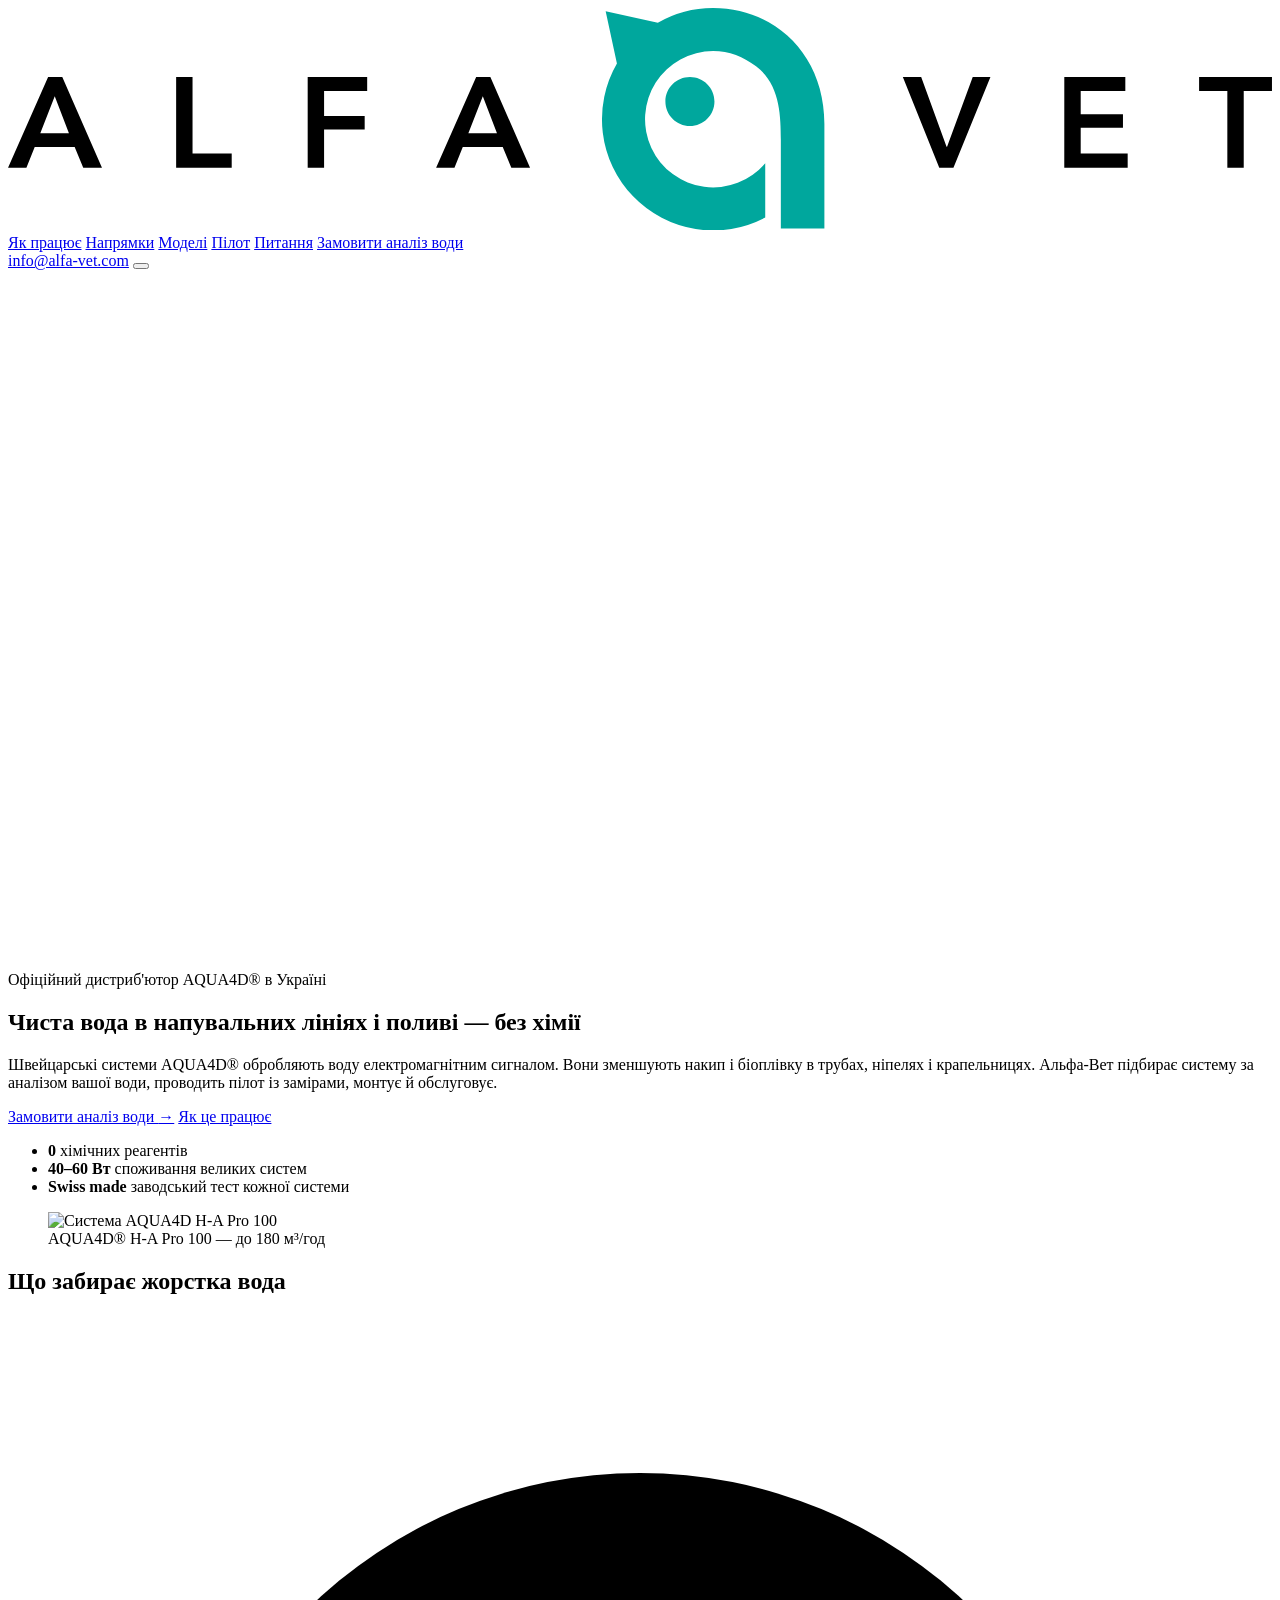
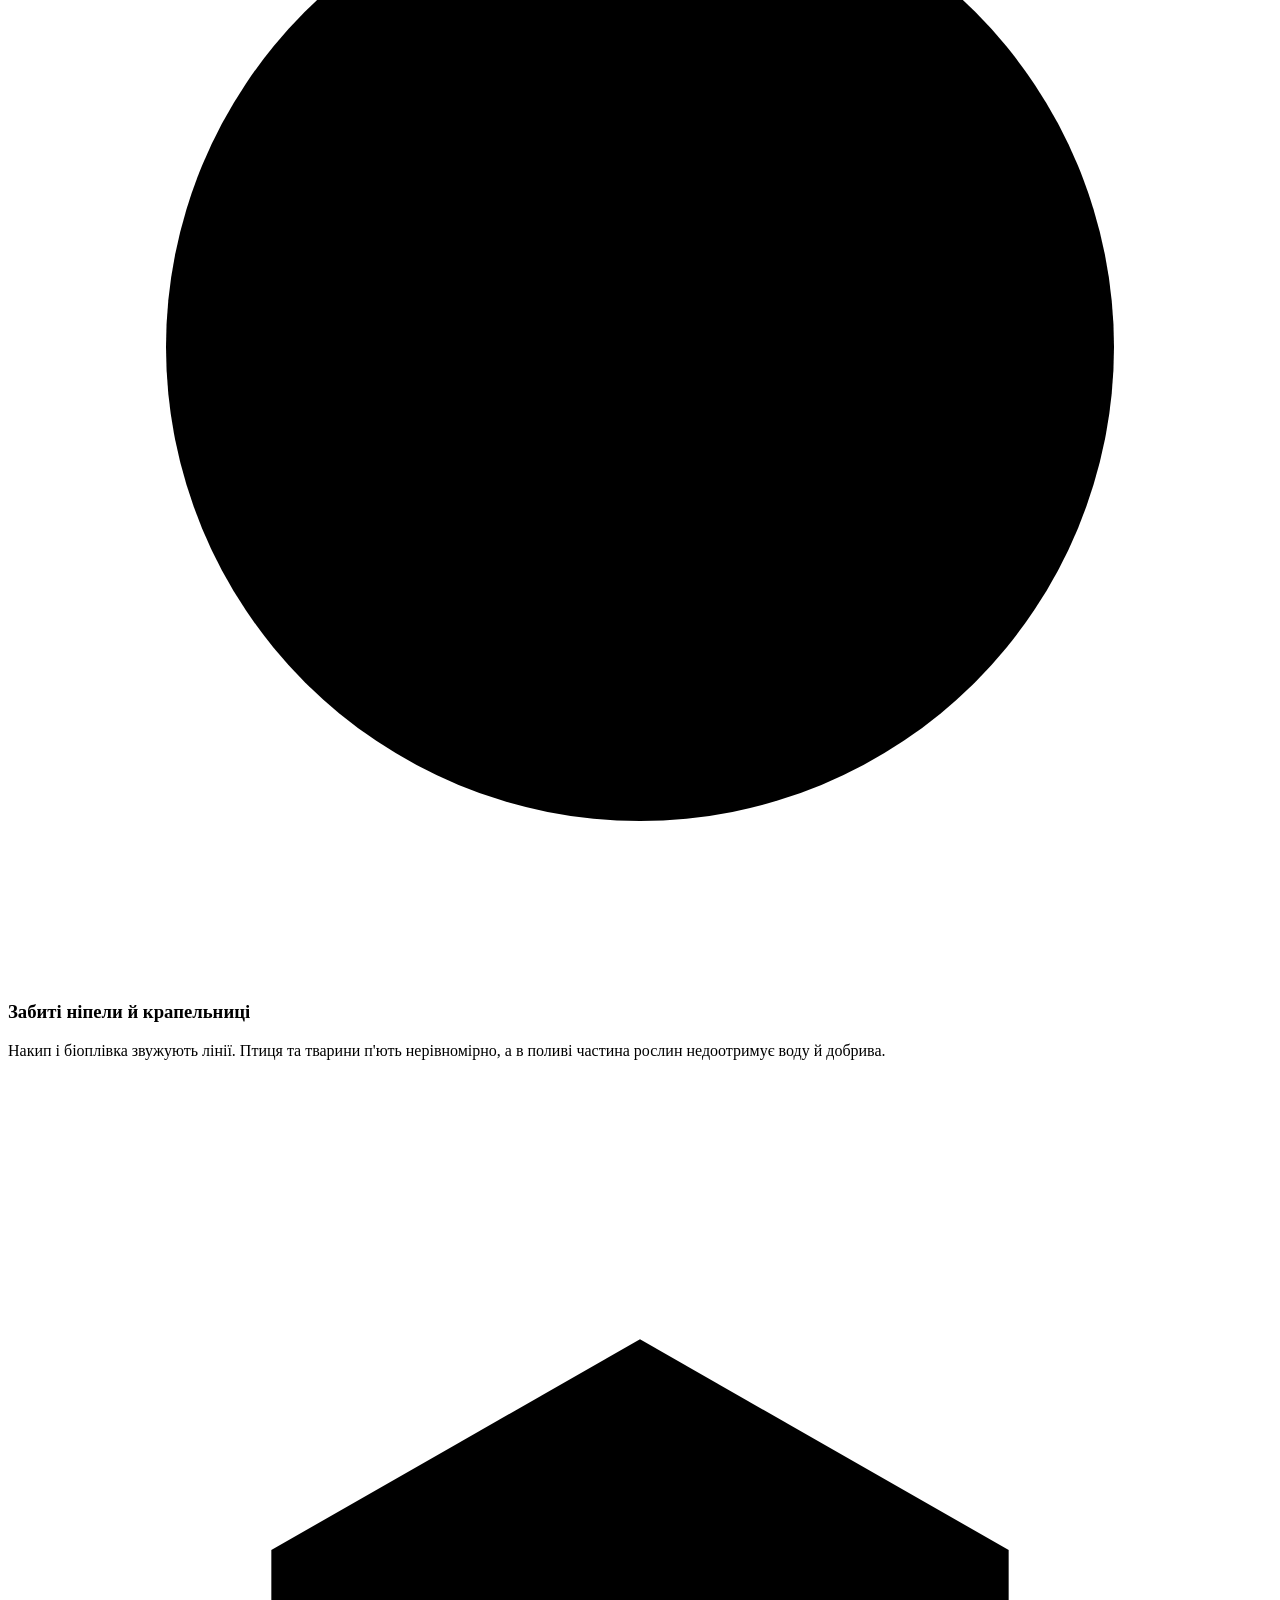
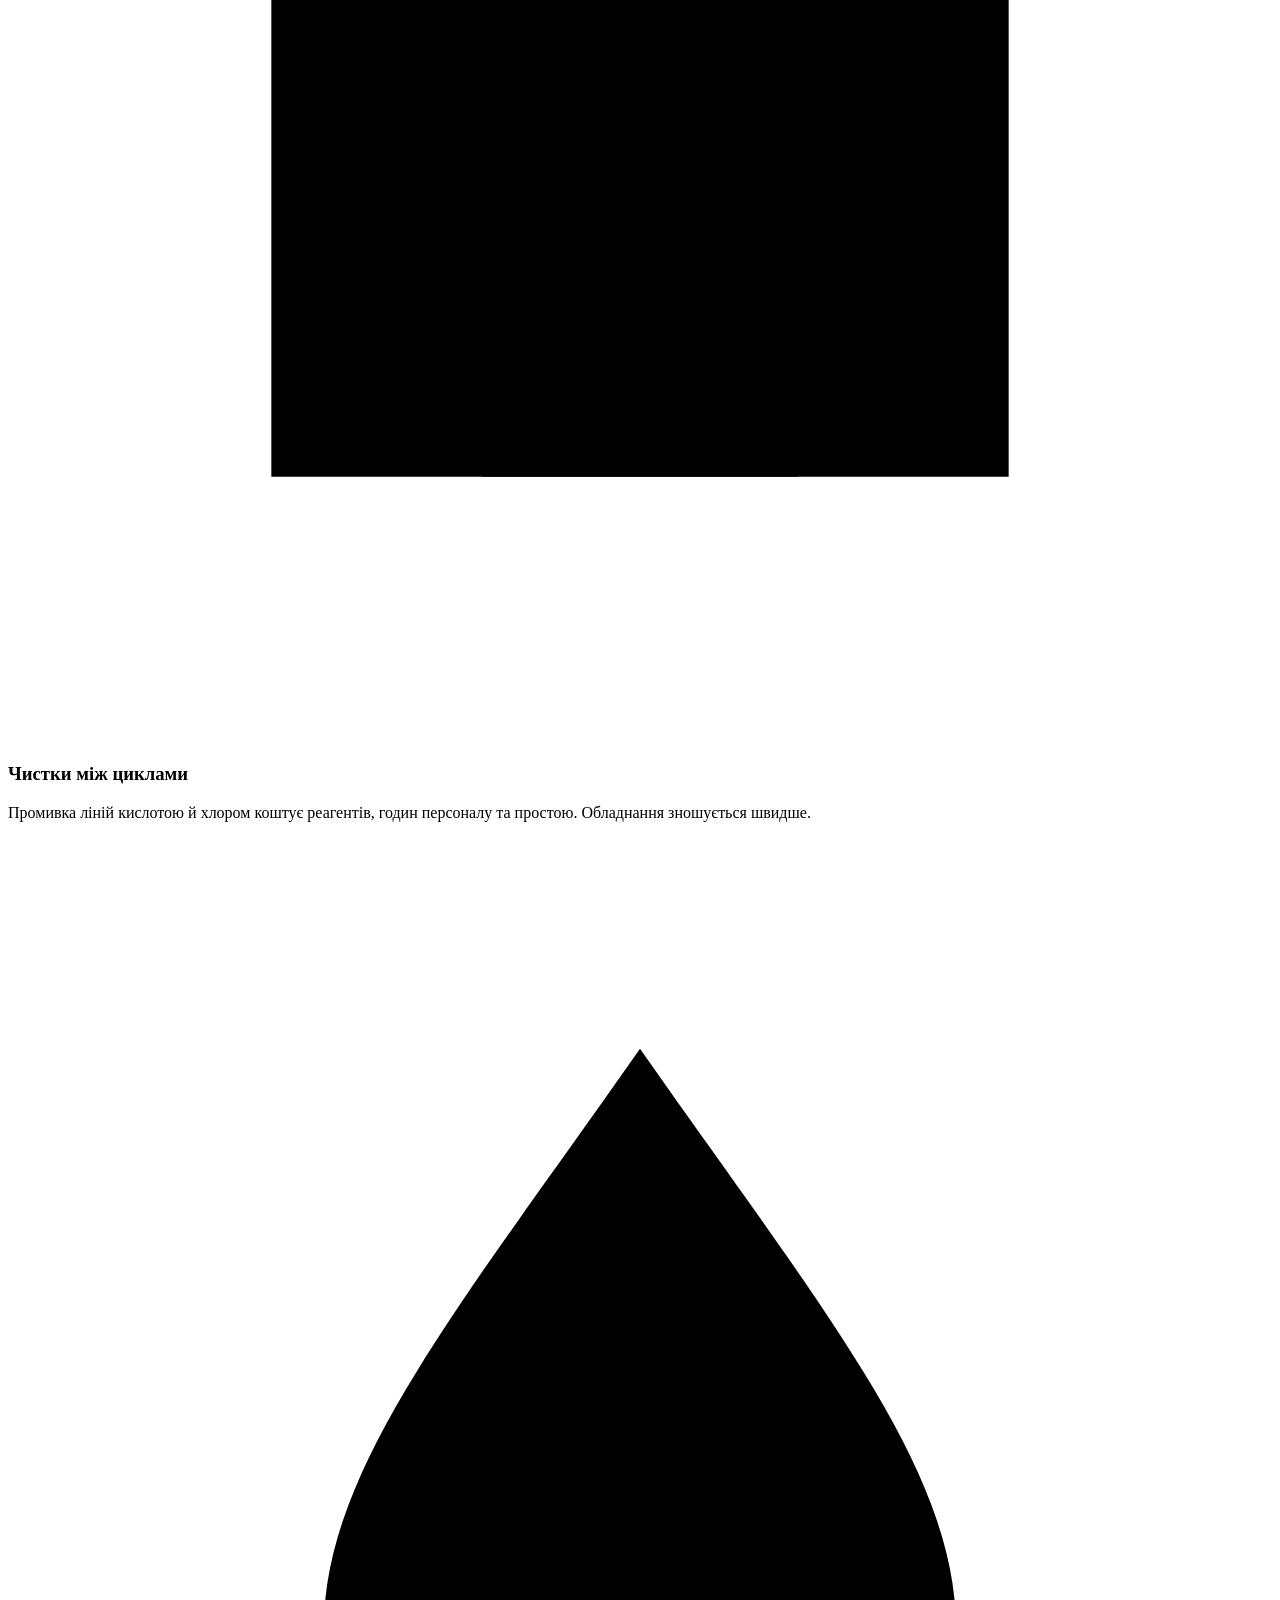
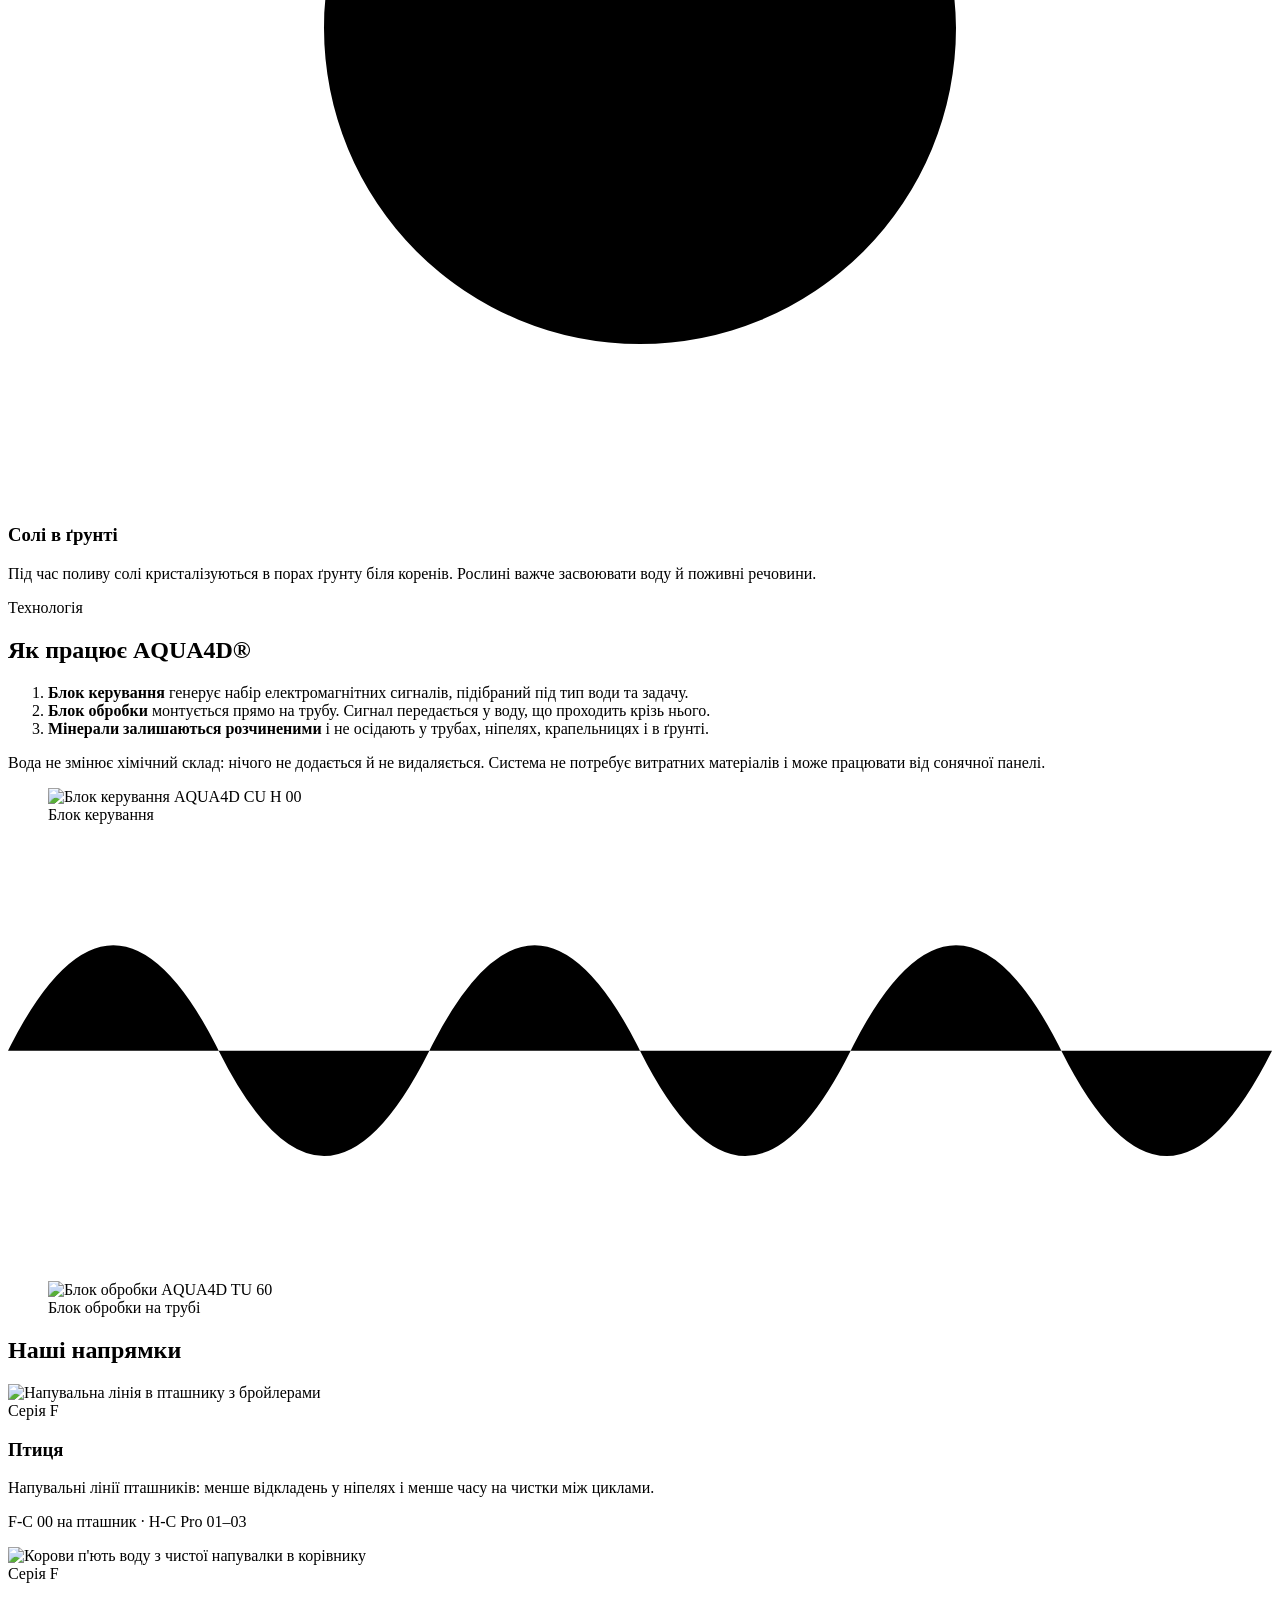
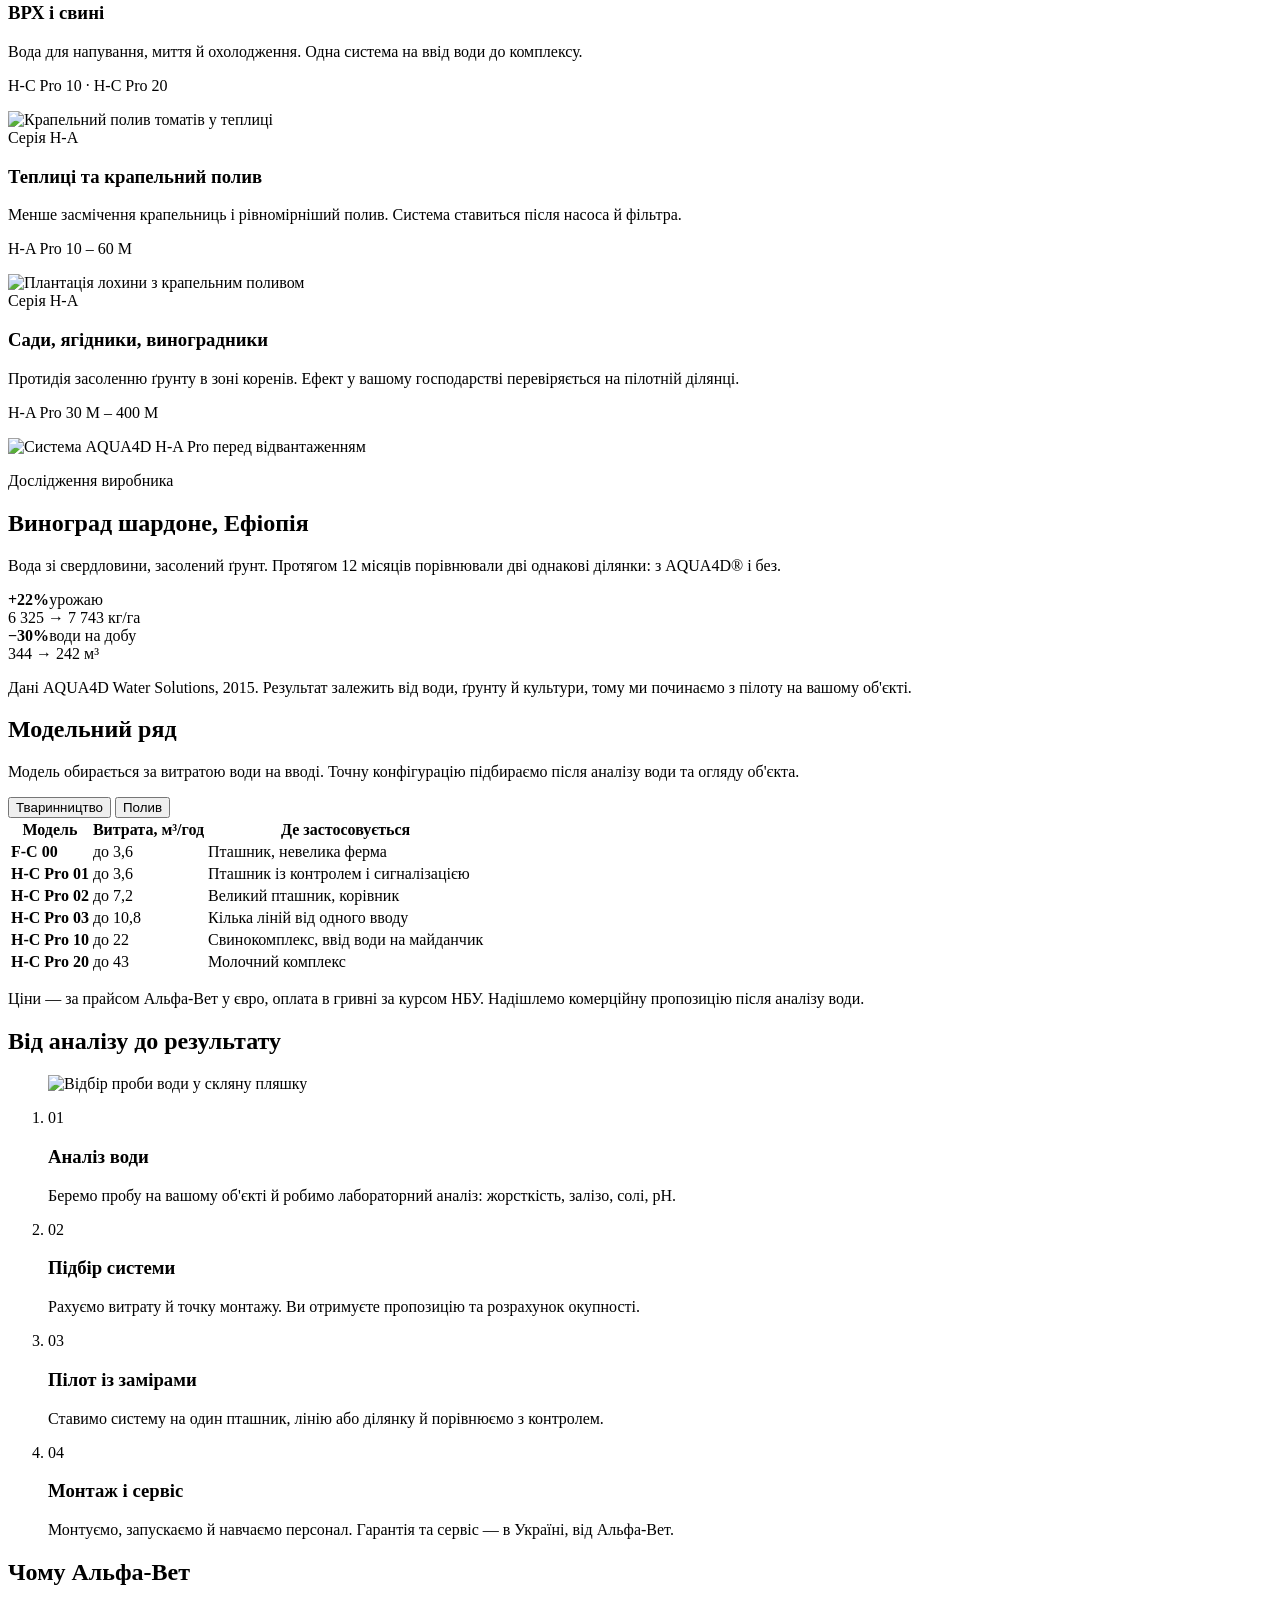
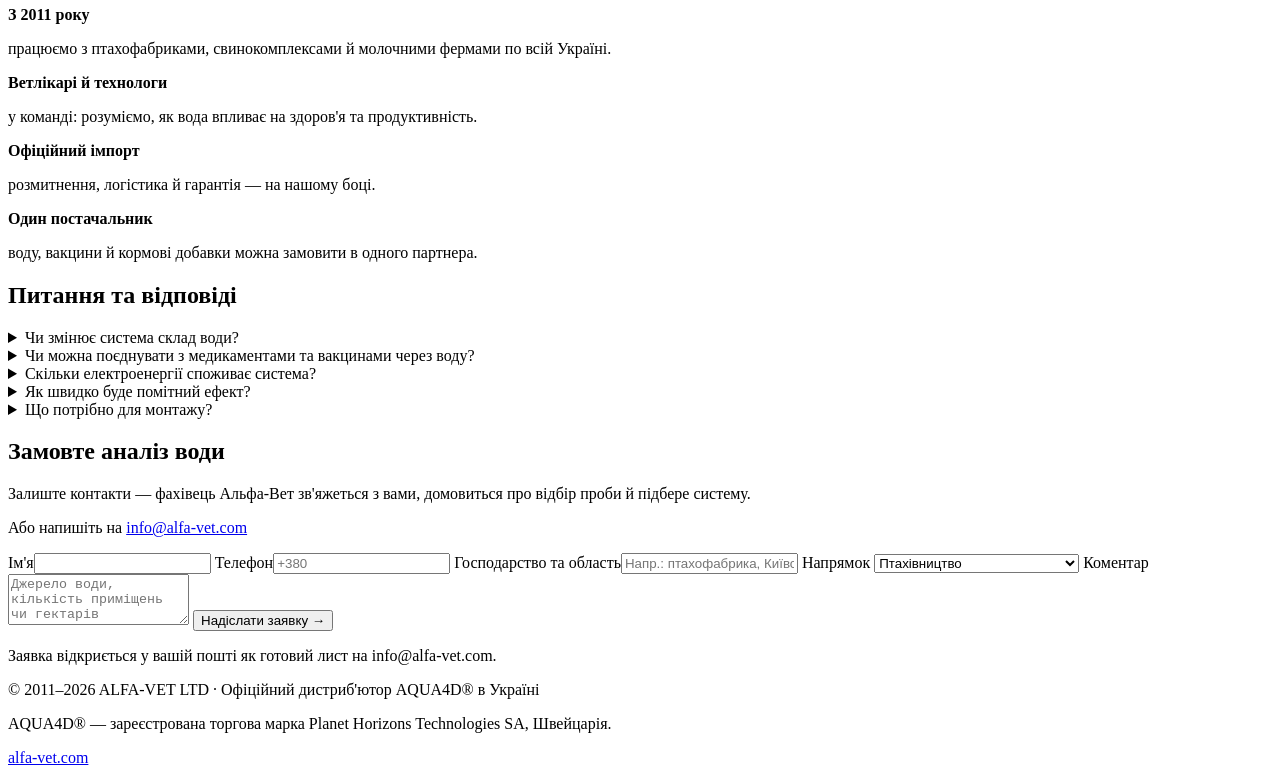
==== public/index.html @ 3252061e "Add generated photography to hero, sectors, process and contact Co-Authored-By: Claude Opus 5.5 <nor" ====
<!doctype html>
<html lang="uk">
<head>
  <meta charset="utf-8">
  <meta name="viewport" content="width=device-width, initial-scale=1">
  <title>AQUA4D® в Україні — Альфа-Вет</title>
  <meta name="description" content="Швейцарські системи обробки води AQUA4D® без хімії для птахівництва, тваринництва, теплиць і крапельного поливу. Офіційний дистриб'ютор в Україні — Альфа-Вет.">
  <meta property="og:title" content="AQUA4D® в Україні — Альфа-Вет">
  <meta property="og:description" content="Обробка води без хімії для ферм, теплиць і садів. Аналіз води, пілот, монтаж і сервіс в Україні.">
  <meta property="og:image" content="/assets/openart/hero.jpg">
  <link rel="icon" href="/assets/img/favicon.svg" type="image/svg+xml">
  <link rel="preconnect" href="https://fonts.googleapis.com">
  <link rel="preconnect" href="https://fonts.gstatic.com" crossorigin>
  <link href="https://fonts.googleapis.com/css2?family=Montserrat:wght@400;500;600;700;800&family=Manrope:wght@300;400;500;600&display=swap" rel="stylesheet">
  <link rel="preload" as="image" href="/assets/openart/hero.jpg">
  <link rel="stylesheet" href="/styles.css">
</head>
<body>
<div class="progress" id="progress" aria-hidden="true"></div>
<div class="cursor-ring" id="cursor-ring" aria-hidden="true"></div>

<header class="header" id="top">
  <div class="wrap header__row">
    <a class="logo" href="#top" aria-label="Альфа-Вет">
      <svg viewBox="0 0 1674.78 294.765" xmlns="http://www.w3.org/2000/svg" role="img" aria-label="Alfa-Vet">
        <path d="M53.1 91.45h18.78l52.6 120.22H99.650l-11.37-27.48H35.35l-11 27.51H0Zm27.59 74.37-18.81-48.9-19.140 48.9Z" class="logo__ink"/>
        <path d="M222.75 91.45h21.72v101.2h51.9v19h-73.62Z" class="logo__ink"/>
        <path d="M397.05 91.45h78.83v18.67h-57.1v32.95h53.79v18h-53.79v50.6h-21.73Z" class="logo__ink"/>
        <path d="M620.32 91.45h18.79l52.59 120.22h-24.82l-11.39-27.48h-52.93l-11 27.51h-24.34Zm27.56 74.37-18.79-48.9-19.14 48.9Z" class="logo__ink"/>
        <path d="M1185.67 91.44h24.31l33.61 92.55h.69l34-92.55h23.45l-49 120.23h-18.79Z" class="logo__ink"/>
        <path d="M1399.62 91.44h80.86v18.68h-59.13v30.57h56v18h-56v34h62.24v19h-84Z" class="logo__ink"/>
        <path d="M1615.65 110.12h-37.42V91.44h96.55v18.68h-37.41v101.55h-21.72Z" class="logo__ink"/>
        <path d="M934.39 0a146.67 146.67 0 0 0-73.35 19.52L791.88 4.24l14.93 69.3a147.410 147.41 0 0 0 196.52 204.12v-72a90.28 90.28 0 1 1-69-148.53c21.19 0 40.24 7.84 56.84 20.15 31.17 23.13 32.84 64 32.84 97.15v117.76h57.7V153.55C1081.770 61.19 1015.78 0 934.39 0Z" fill="#00a79d"/>
        <path fill="#00a79d" d="M936.05 123.85c0 17.95-14.55 32.5-32.5 32.5s-32.5-14.55-32.5-32.5 14.55-32.5 32.5-32.5 32.5 14.55 32.5 32.5z"/>
      </svg>
    </a>
    <nav class="nav" id="nav" aria-label="Основна навігація">
      <a href="#how">Як працює</a>
      <a href="#sectors">Напрямки</a>
      <a href="#models">Моделі</a>
      <a href="#process">Пілот</a>
      <a href="#faq">Питання</a>
      <a href="#contact" class="nav__cta">Замовити аналіз води</a>
    </nav>
    <a class="header__mail" href="mailto:info@alfa-vet.com">info@alfa-vet.com</a>
    <button class="burger" id="burger" aria-label="Меню" aria-expanded="false" aria-controls="nav"><span></span><span></span></button>
  </div>
</header>

<main>

<section class="hero">
  <canvas class="hero__bubbles" id="bubbles" aria-hidden="true"></canvas>
  <div class="hero__waves" aria-hidden="true">
    <svg viewBox="0 0 1440 600" preserveAspectRatio="none">
      <path d="M0 380 C 240 300 480 460 720 380 S 1200 300 1440 380 V600 H0Z" fill="rgba(255,255,255,.06)" class="wave wave--1"/>
      <path d="M0 450 C 260 380 520 520 780 450 S 1220 390 1440 450 V600 H0Z" fill="rgba(255,255,255,.08)" class="wave wave--2"/>
      <path d="M0 520 C 300 470 560 580 840 520 S 1260 480 1440 520 V600 H0Z" fill="rgba(255,255,255,.10)" class="wave wave--3"/>
    </svg>
  </div>
  <div class="wrap hero__grid">
    <div class="hero__text">
      <p class="eyebrow eyebrow--light">Офіційний дистриб'ютор AQUA4D® в Україні</p>
      <h1>Чиста вода в напувальних лініях і поливі — без хімії</h1>
      <p class="lead">Швейцарські системи AQUA4D® обробляють воду електромагнітним сигналом. Вони зменшують накип і біоплівку в трубах, ніпелях і крапельницях. Альфа-Вет підбирає систему за аналізом вашої води, проводить пілот із замірами, монтує й обслуговує.</p>
      <div class="hero__actions">
        <a href="#contact" class="btn btn--white">Замовити аналіз води <span aria-hidden="true">→</span></a>
        <a href="#how" class="btn btn--ghost">Як це працює</a>
      </div>
      <ul class="hero__facts">
        <li><b>0</b> хімічних реагентів</li>
        <li><b>40–60 Вт</b> споживання великих систем</li>
        <li><b>Swiss made</b> заводський тест кожної системи</li>
      </ul>
    </div>
    <figure class="hero__img" id="tilt">
      <img src="/assets/img/ha-pro-100.jpg" alt="Система AQUA4D H-A Pro 100" width="600" height="789">
      <figcaption>AQUA4D® H-A Pro 100 — до 180 м³/год</figcaption>
    </figure>
  </div>
</section>

<section class="problems wrap">
  <h2 class="section-title">Що забирає жорстка вода</h2>
  <div class="cards cards--3">
    <article class="card">
      <div class="card__icon" aria-hidden="true">
        <svg viewBox="0 0 48 48"><circle cx="24" cy="24" r="18"/><path d="M14 24h20M24 14v20" transform="rotate(45 24 24)"/></svg>
      </div>
      <h3>Забиті ніпели й крапельниці</h3>
      <p>Накип і біоплівка звужують лінії. Птиця та тварини п'ють нерівномірно, а в поливі частина рослин недоотримує воду й добрива.</p>
    </article>
    <article class="card">
      <div class="card__icon" aria-hidden="true">
        <svg viewBox="0 0 48 48"><path d="M10 38V18l14-8 14 8v20"/><path d="M18 38V26h12v12"/></svg>
      </div>
      <h3>Чистки між циклами</h3>
      <p>Промивка ліній кислотою й хлором коштує реагентів, годин персоналу та простою. Обладнання зношується швидше.</p>
    </article>
    <article class="card">
      <div class="card__icon" aria-hidden="true">
        <svg viewBox="0 0 48 48"><path d="M24 8c-7 10-12 16-12 22a12 12 0 0 0 24 0c0-6-5-12-12-22Z"/><path d="M18 31a6 6 0 0 0 6 6"/></svg>
      </div>
      <h3>Солі в ґрунті</h3>
      <p>Під час поливу солі кристалізуються в порах ґрунту біля коренів. Рослині важче засвоювати воду й поживні речовини.</p>
    </article>
  </div>
</section>

<section class="how" id="how">
  <div class="wrap how__grid">
    <div>
      <p class="eyebrow">Технологія</p>
      <h2 class="section-title section-title--left">Як працює AQUA4D®</h2>
      <ol class="steps">
        <li><b>Блок керування</b> генерує набір електромагнітних сигналів, підібраний під тип води та задачу.</li>
        <li><b>Блок обробки</b> монтується прямо на трубу. Сигнал передається у воду, що проходить крізь нього.</li>
        <li><b>Мінерали залишаються розчиненими</b> і не осідають у трубах, ніпелях, крапельницях і в ґрунті.</li>
      </ol>
      <p class="muted">Вода не змінює хімічний склад: нічого не додається й не видаляється. Система не потребує витратних матеріалів і може працювати від сонячної панелі.</p>
    </div>
    <div class="how__visual">
      <figure class="part">
        <img src="/assets/img/cu-h-00.jpg" alt="Блок керування AQUA4D CU H 00" loading="lazy">
        <figcaption>Блок керування</figcaption>
      </figure>
      <svg class="how__signal" viewBox="0 0 120 40" aria-hidden="true"><path d="M0 20 Q 10 0 20 20 T 40 20 T 60 20 T 80 20 T 100 20 T 120 20"/></svg>
      <figure class="part part--wide">
        <img src="/assets/img/tu-h-a-60.jpg" alt="Блок обробки AQUA4D TU 60" loading="lazy">
        <figcaption>Блок обробки на трубі</figcaption>
      </figure>
    </div>
  </div>
</section>

<section class="sectors wrap" id="sectors">
  <h2 class="section-title">Наші напрямки</h2>
  <div class="cards cards--4">
    <article class="sector">
      <div class="sector__media"><img src="/assets/openart/sector-poultry.jpg" alt="Напувальна лінія в пташнику з бройлерами" loading="lazy" width="1100" height="614"></div>
      <span class="sector__tag">Серія F</span>
      <h3>Птиця</h3>
      <p>Напувальні лінії пташників: менше відкладень у ніпелях і менше часу на чистки між циклами.</p>
      <p class="sector__model">F-C 00 на пташник · H-C Pro 01–03</p>
    </article>
    <article class="sector">
      <div class="sector__media"><img src="/assets/openart/sector-livestock.jpg" alt="Корови п'ють воду з чистої напувалки в корівнику" loading="lazy" width="1100" height="614"></div>
      <span class="sector__tag">Серія F</span>
      <h3>ВРХ і свині</h3>
      <p>Вода для напування, миття й охолодження. Одна система на ввід води до комплексу.</p>
      <p class="sector__model">H-C Pro 10 · H-C Pro 20</p>
    </article>
    <article class="sector">
      <div class="sector__media"><img src="/assets/openart/sector-greenhouse.jpg" alt="Крапельний полив томатів у теплиці" loading="lazy" width="1100" height="614"></div>
      <span class="sector__tag">Серія H-A</span>
      <h3>Теплиці та крапельний полив</h3>
      <p>Менше засмічення крапельниць і рівномірніший полив. Система ставиться після насоса й фільтра.</p>
      <p class="sector__model">H-A Pro 10 – 60 M</p>
    </article>
    <article class="sector">
      <div class="sector__media"><img src="/assets/openart/sector-orchard.jpg" alt="Плантація лохини з крапельним поливом" loading="lazy" width="1100" height="614"></div>
      <span class="sector__tag">Серія H-A</span>
      <h3>Сади, ягідники, виноградники</h3>
      <p>Протидія засоленню ґрунту в зоні коренів. Ефект у вашому господарстві перевіряється на пілотній ділянці.</p>
      <p class="sector__model">H-A Pro 30 M – 400 M</p>
    </article>
  </div>
</section>

<section class="case">
  <div class="wrap case__grid">
    <div class="case__img">
      <img src="/assets/img/ha-pro-100-studio.jpg" alt="Система AQUA4D H-A Pro перед відвантаженням" loading="lazy">
    </div>
    <div class="case__text">
      <p class="eyebrow eyebrow--light">Дослідження виробника</p>
      <h2>Виноград шардоне, Ефіопія</h2>
      <p>Вода зі свердловини, засолений ґрунт. Протягом 12 місяців порівнювали дві однакові ділянки: з AQUA4D® і без.</p>
      <div class="case__stats">
        <div><b data-count="22" data-prefix="+">+22%</b><span>урожаю<br>6 325 → 7 743 кг/га</span></div>
        <div><b data-count="30" data-prefix="−">−30%</b><span>води на добу<br>344 → 242 м³</span></div>
      </div>
      <p class="case__note">Дані AQUA4D Water Solutions, 2015. Результат залежить від води, ґрунту й культури, тому ми починаємо з пілоту на вашому об'єкті.</p>
    </div>
  </div>
</section>

<section class="models wrap" id="models">
  <h2 class="section-title">Модельний ряд</h2>
  <p class="section-sub">Модель обирається за витратою води на вводі. Точну конфігурацію підбираємо після аналізу води та огляду об'єкта.</p>
  <div class="tabs" role="tablist">
    <button role="tab" aria-selected="true" data-tab="farm">Тваринництво</button>
    <button role="tab" aria-selected="false" data-tab="irr">Полив</button>
  </div>
  <div class="table-wrap" data-panel="farm">
    <table>
      <thead><tr><th>Модель</th><th>Витрата, м³/год</th><th>Де застосовується</th></tr></thead>
      <tbody>
        <tr><td><b>F-C 00</b></td><td>до 3,6</td><td>Пташник, невелика ферма</td></tr>
        <tr><td><b>H-C Pro 01</b></td><td>до 3,6</td><td>Пташник із контролем і сигналізацією</td></tr>
        <tr><td><b>H-C Pro 02</b></td><td>до 7,2</td><td>Великий пташник, корівник</td></tr>
        <tr><td><b>H-C Pro 03</b></td><td>до 10,8</td><td>Кілька ліній від одного вводу</td></tr>
        <tr><td><b>H-C Pro 10</b></td><td>до 22</td><td>Свинокомплекс, ввід води на майданчик</td></tr>
        <tr><td><b>H-C Pro 20</b></td><td>до 43</td><td>Молочний комплекс</td></tr>
      </tbody>
    </table>
  </div>
  <div class="table-wrap" data-panel="irr" hidden>
    <table>
      <thead><tr><th>Модель</th><th>Витрата, м³/год</th><th>Підключення</th></tr></thead>
      <tbody>
        <tr><td><b>H-A 00 · Pro 01–03</b></td><td>3,6 – 10,8</td><td>1" BSP</td></tr>
        <tr><td><b>H-A Pro 10 · Pro 20</b></td><td>22 – 43</td><td>2" BSP</td></tr>
        <tr><td><b>H-A Pro 30 M · 40 M</b></td><td>65 – 86</td><td>DN125</td></tr>
        <tr><td><b>H-A Pro 50 M · 60 M</b></td><td>108 – 130</td><td>DN150</td></tr>
        <tr><td><b>H-A Pro 100 M · 200 M</b></td><td>180 – 360</td><td>DN200 – DN250</td></tr>
        <tr><td><b>H-A Pro 300 M · 400 M</b></td><td>540 – 720</td><td>DN300</td></tr>
      </tbody>
    </table>
  </div>
  <p class="models__note">Ціни — за прайсом Альфа-Вет у євро, оплата в гривні за курсом НБУ. Надішлемо комерційну пропозицію після аналізу води.</p>
</section>

<section class="process" id="process">
  <div class="wrap">
    <h2 class="section-title">Від аналізу до результату</h2>
    <figure class="process__img"><img src="/assets/openart/process-water.jpg" alt="Відбір проби води у скляну пляшку" loading="lazy" width="1500" height="837"></figure>
    <ol class="timeline">
      <li><span>01</span><h3>Аналіз води</h3><p>Беремо пробу на вашому об'єкті й робимо лабораторний аналіз: жорсткість, залізо, солі, pH.</p></li>
      <li><span>02</span><h3>Підбір системи</h3><p>Рахуємо витрату й точку монтажу. Ви отримуєте пропозицію та розрахунок окупності.</p></li>
      <li><span>03</span><h3>Пілот із замірами</h3><p>Ставимо систему на один пташник, лінію або ділянку й порівнюємо з контролем.</p></li>
      <li><span>04</span><h3>Монтаж і сервіс</h3><p>Монтуємо, запускаємо й навчаємо персонал. Гарантія та сервіс — в Україні, від Альфа-Вет.</p></li>
    </ol>
  </div>
</section>

<section class="why wrap">
  <h2 class="section-title">Чому Альфа-Вет</h2>
  <div class="cards cards--4 why__grid">
    <div><b>З 2011 року</b><p>працюємо з птахофабриками, свинокомплексами й молочними фермами по всій Україні.</p></div>
    <div><b>Ветлікарі й технологи</b><p>у команді: розуміємо, як вода впливає на здоров'я та продуктивність.</p></div>
    <div><b>Офіційний імпорт</b><p>розмитнення, логістика й гарантія — на нашому боці.</p></div>
    <div><b>Один постачальник</b><p>воду, вакцини й кормові добавки можна замовити в одного партнера.</p></div>
  </div>
</section>

<section class="faq wrap" id="faq">
  <h2 class="section-title">Питання та відповіді</h2>
  <details>
    <summary>Чи змінює система склад води?</summary>
    <p>Ні. AQUA4D® нічого не додає у воду й нічого з неї не видаляє. Змінюється поведінка мінералів: вони менше осідають на поверхнях.</p>
  </details>
  <details>
    <summary>Чи можна поєднувати з медикаментами та вакцинами через воду?</summary>
    <p>Система не використовує реагентів і ставиться на ввід води. Точку монтажу відносно медикатора узгоджуємо на етапі підбору.</p>
  </details>
  <details>
    <summary>Скільки електроенергії споживає система?</summary>
    <p>Мало: великі системи серії H-A Max споживають 40–60 Вт. Можливе підключення до сонячної панелі там, де немає мережі.</p>
  </details>
  <details>
    <summary>Як швидко буде помітний ефект?</summary>
    <p>Це залежить від стану ліній і якості води. Тому ми спершу ставимо пілот і фіксуємо показники до й після на вашому об'єкті.</p>
  </details>
  <details>
    <summary>Що потрібно для монтажу?</summary>
    <p>Ділянка труби на вводі та розетка 100–240 В. Системи поставляються зібраними й протестованими на заводі у Швейцарії.</p>
  </details>
</section>

<section class="contact" id="contact">
  <div class="wrap contact__grid">
    <div>
      <h2>Замовте аналіз води</h2>
      <p>Залиште контакти — фахівець Альфа-Вет зв'яжеться з вами, домовиться про відбір проби й підбере систему.</p>
      <p class="contact__mail">Або напишіть на <a href="mailto:info@alfa-vet.com">info@alfa-vet.com</a></p>
    </div>
    <form class="form" id="lead-form" novalidate>
      <label>Ім'я<input name="name" required autocomplete="name"></label>
      <label>Телефон<input name="phone" type="tel" required autocomplete="tel" placeholder="+380"></label>
      <label>Господарство та область<input name="farm" placeholder="Напр.: птахофабрика, Київська обл."></label>
      <label>Напрямок
        <select name="sector">
          <option>Птахівництво</option>
          <option>ВРХ / молоко</option>
          <option>Свинарство</option>
          <option>Теплиці / крапельний полив</option>
          <option>Сади, ягідники, виноградники</option>
          <option>Інше</option>
        </select>
      </label>
      <label class="form__full">Коментар<textarea name="msg" rows="3" placeholder="Джерело води, кількість приміщень чи гектарів"></textarea></label>
      <button class="btn btn--teal form__full" type="submit">Надіслати заявку <span aria-hidden="true">→</span></button>
      <p class="form__hint form__full" id="form-hint">Заявка відкриється у вашій пошті як готовий лист на info@alfa-vet.com.</p>
    </form>
  </div>
</section>

</main>

<footer class="footer">
  <div class="wrap footer__row">
    <p>© 2011–2026 ALFA-VET LTD · Офіційний дистриб'ютор AQUA4D® в Україні</p>
    <p class="footer__small">AQUA4D® — зареєстрована торгова марка Planet Horizons Technologies SA, Швейцарія.</p>
    <a href="https://www.alfa-vet.com" rel="noopener">alfa-vet.com</a>
  </div>
</footer>

<script src="/main.js" defer></script>
</body>
</html>
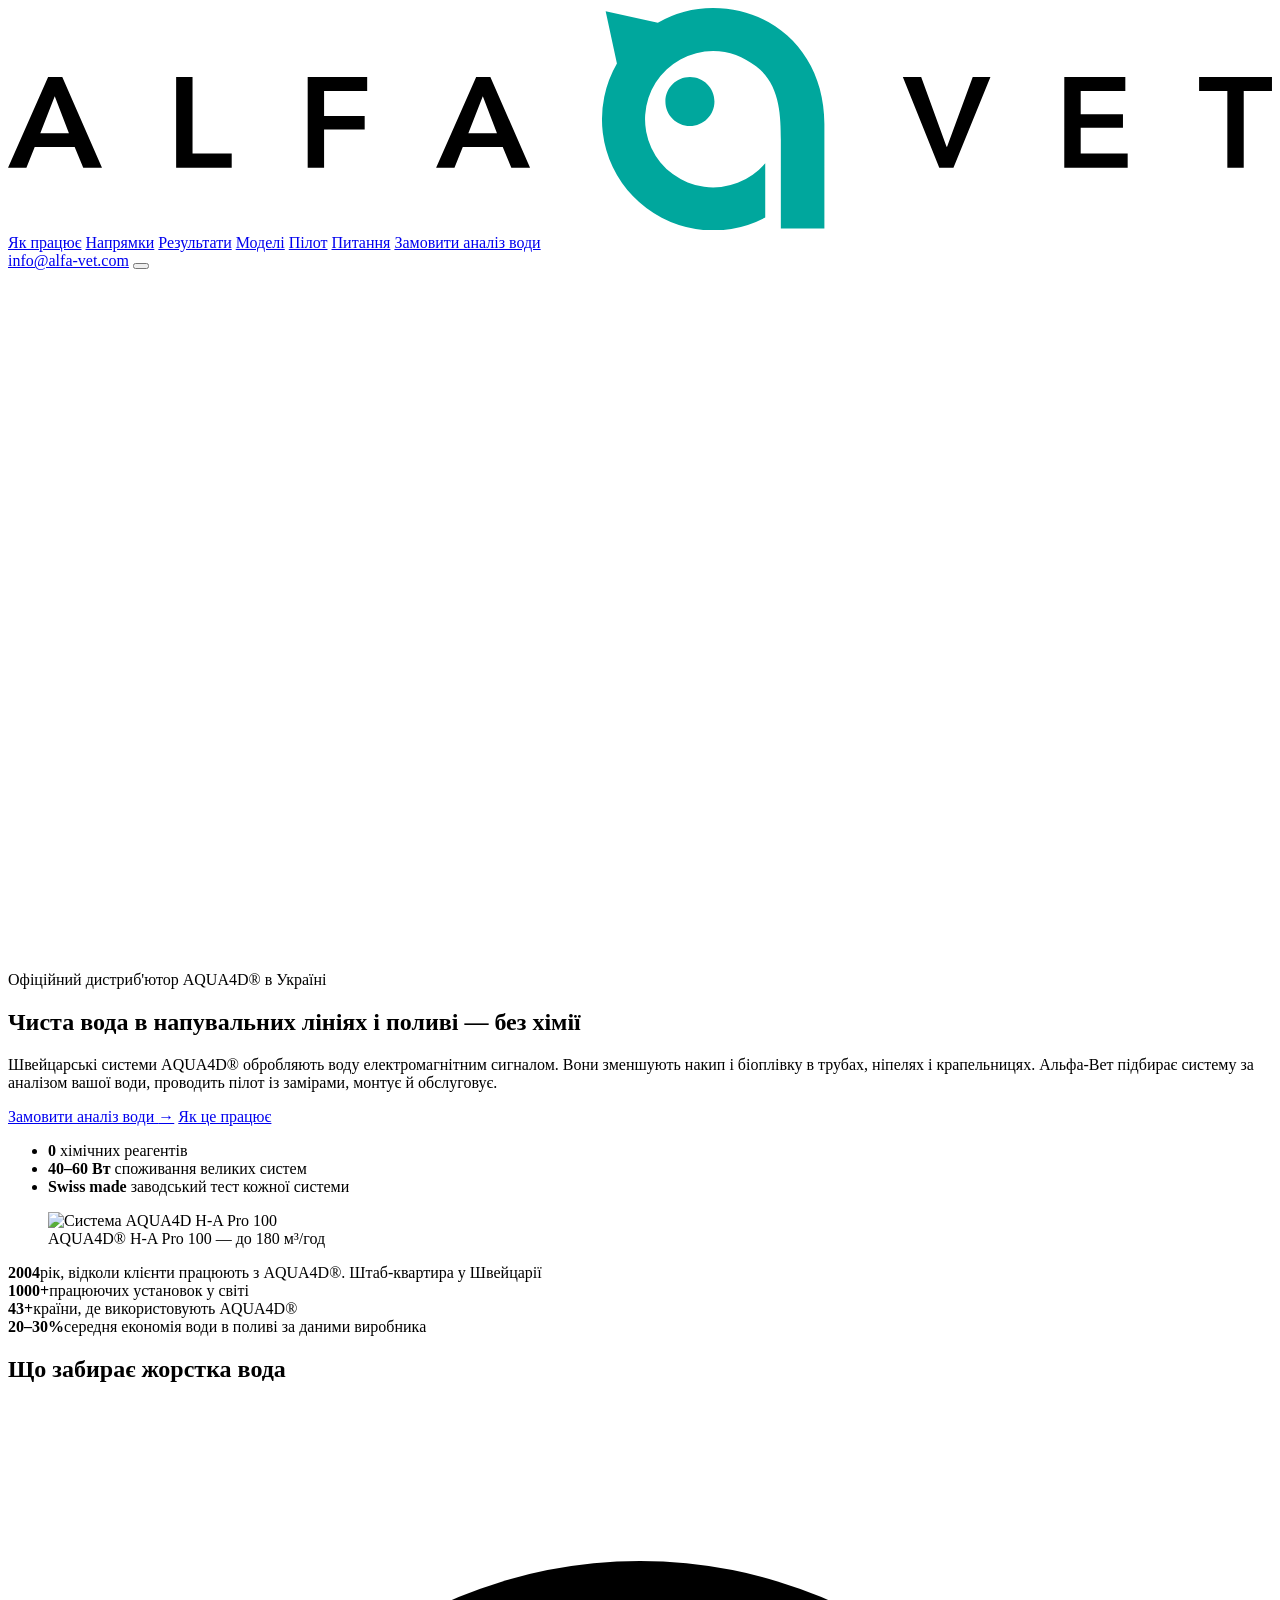
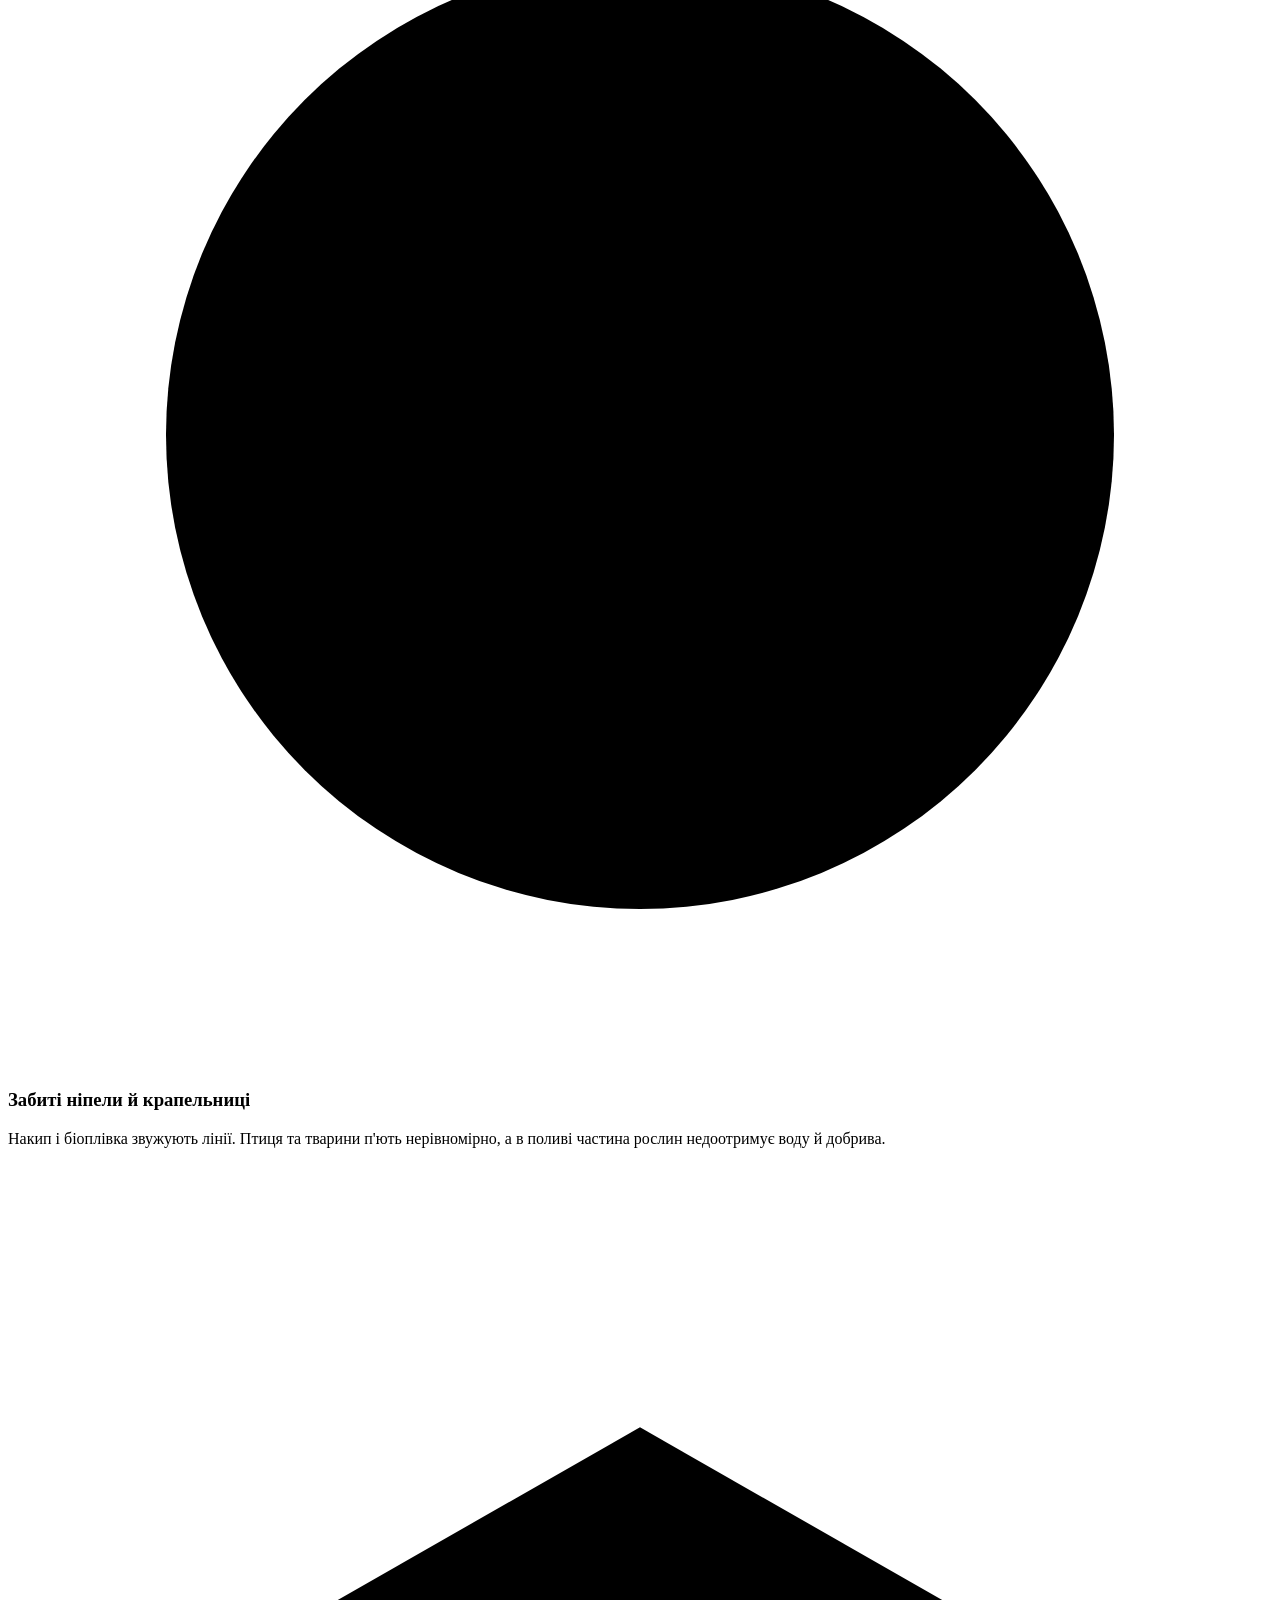
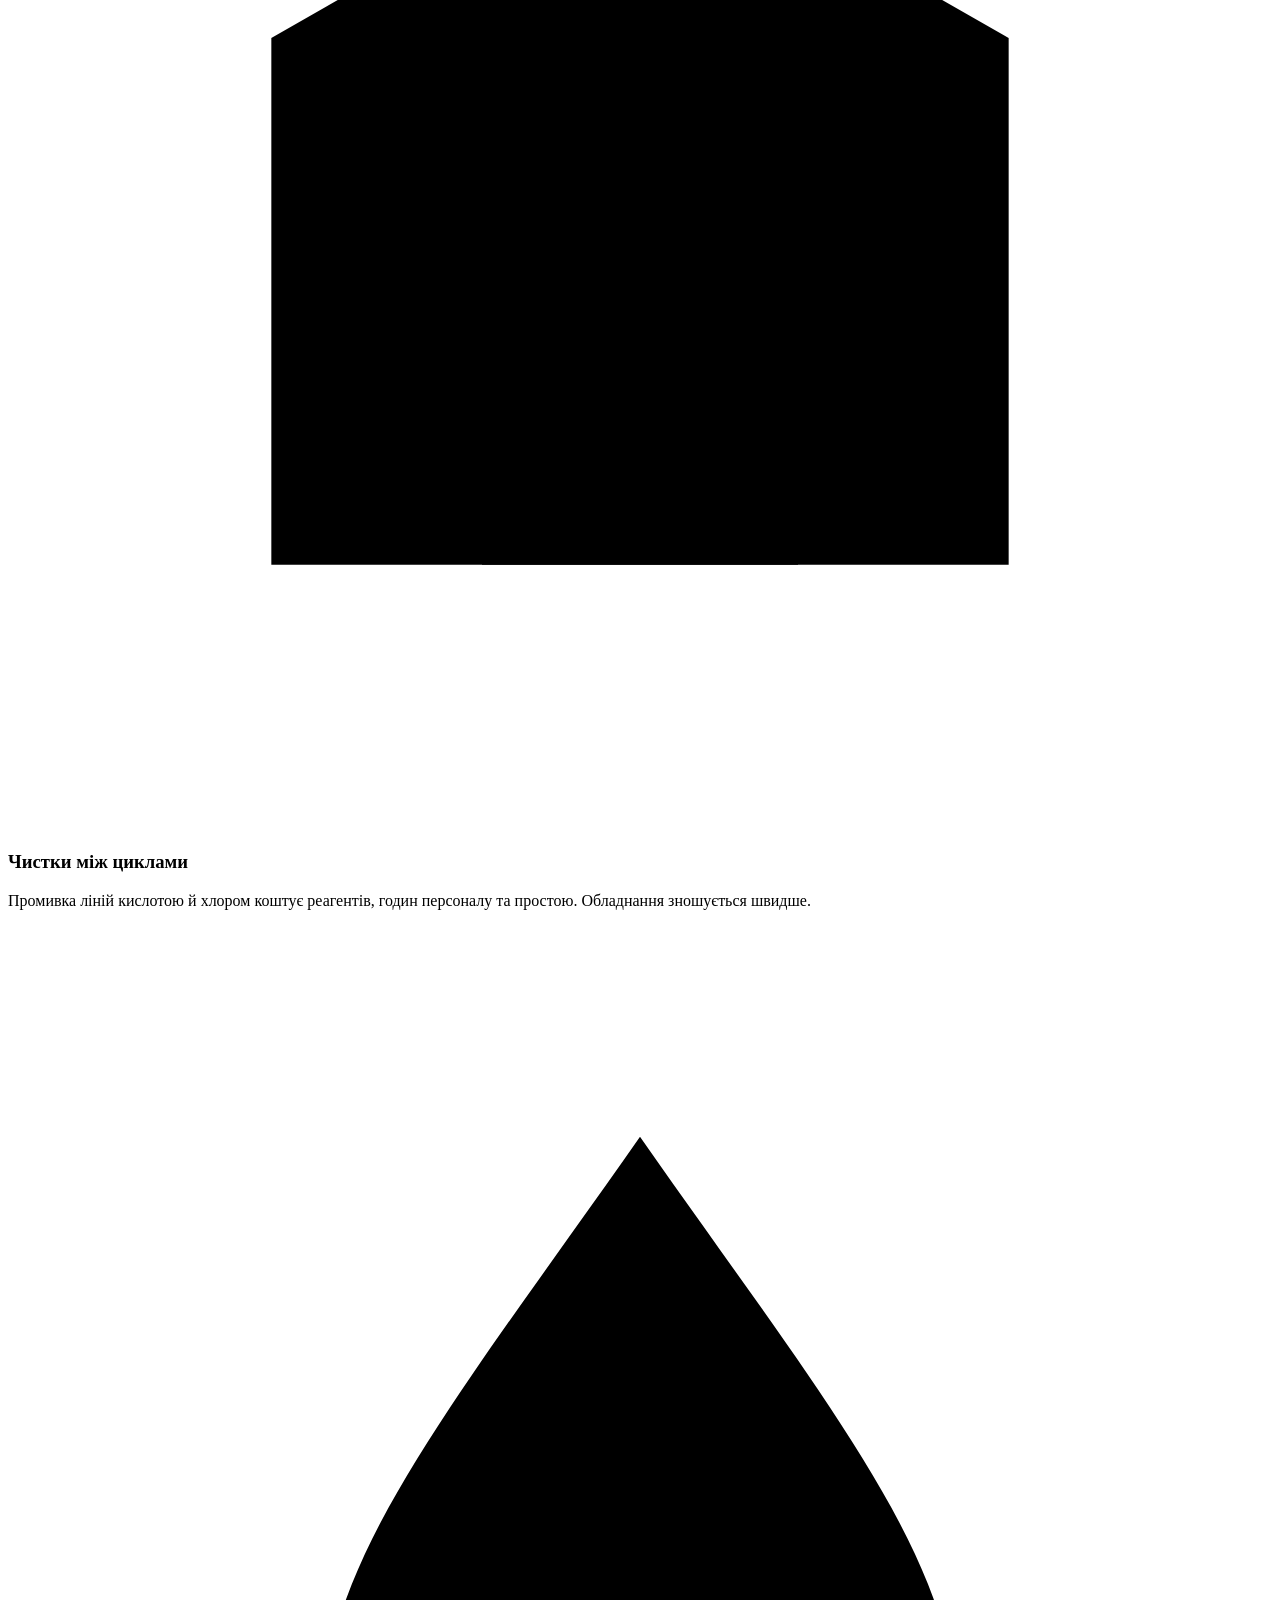
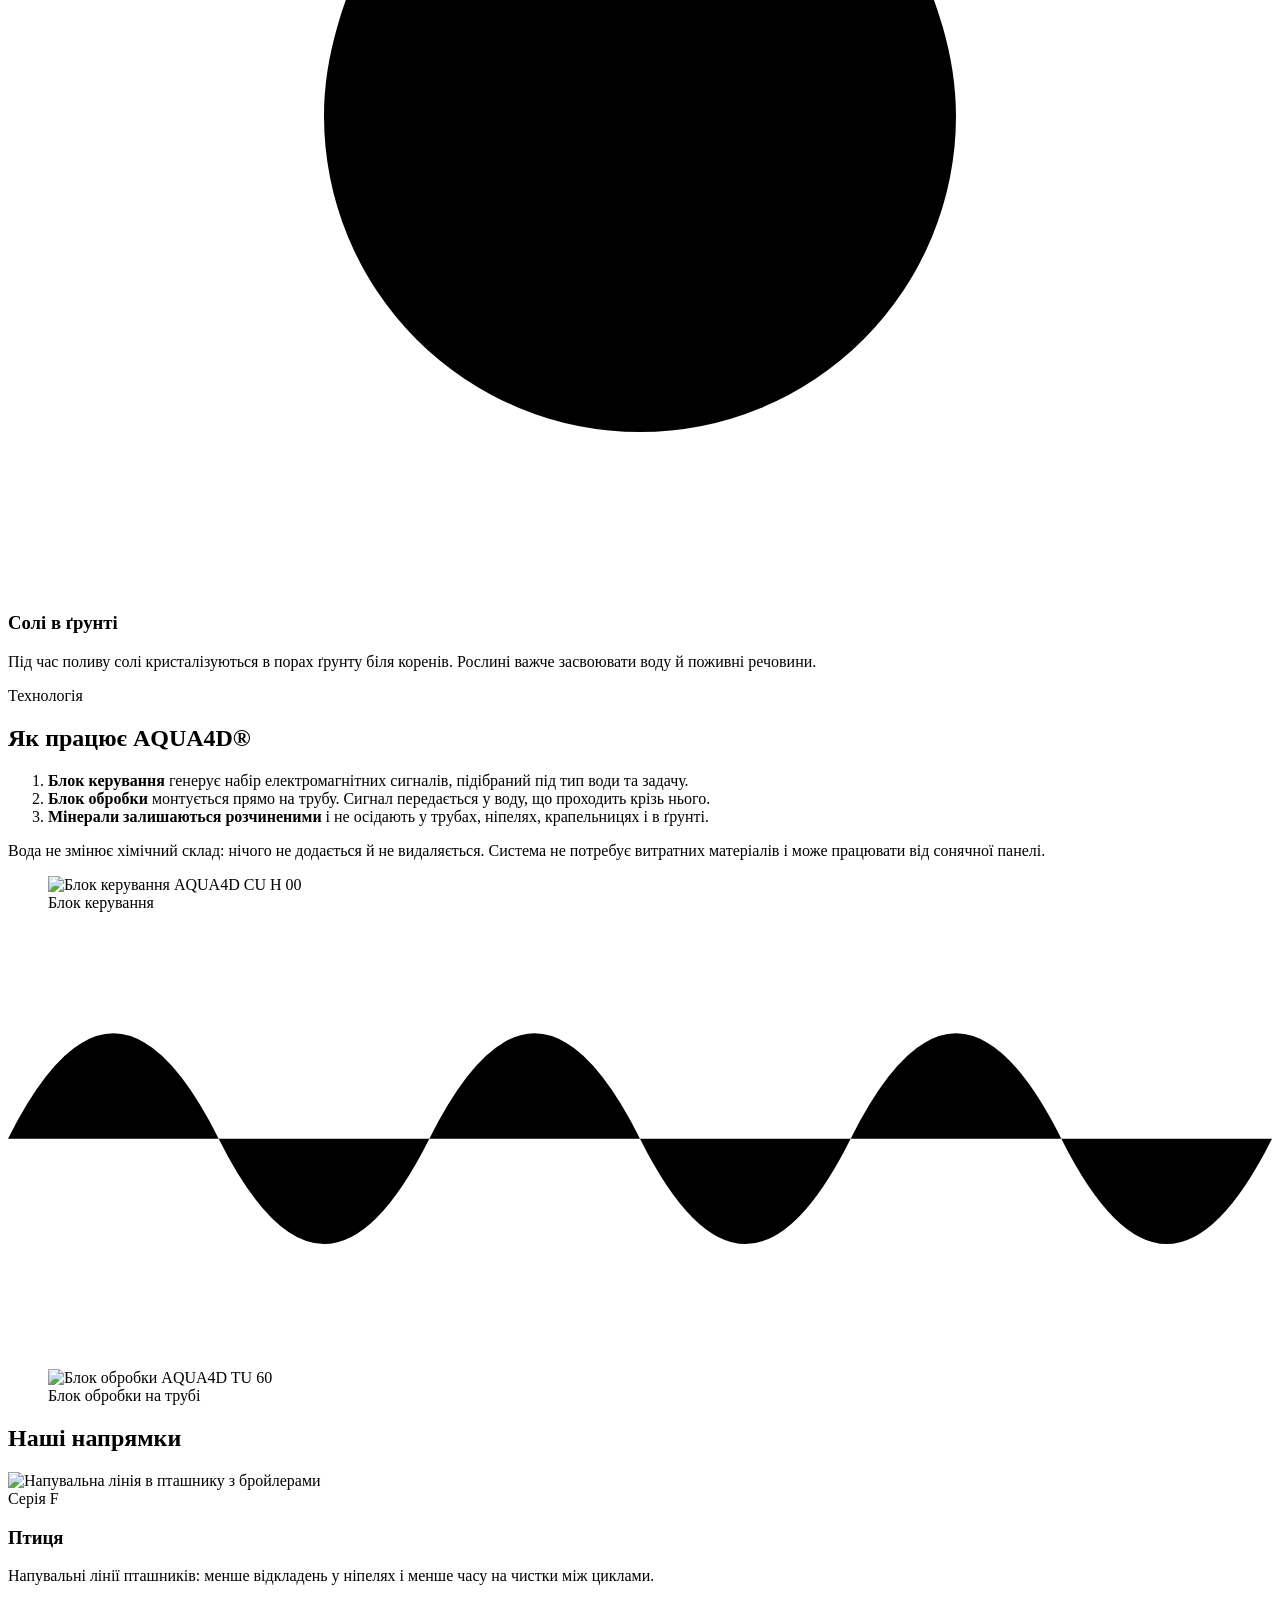
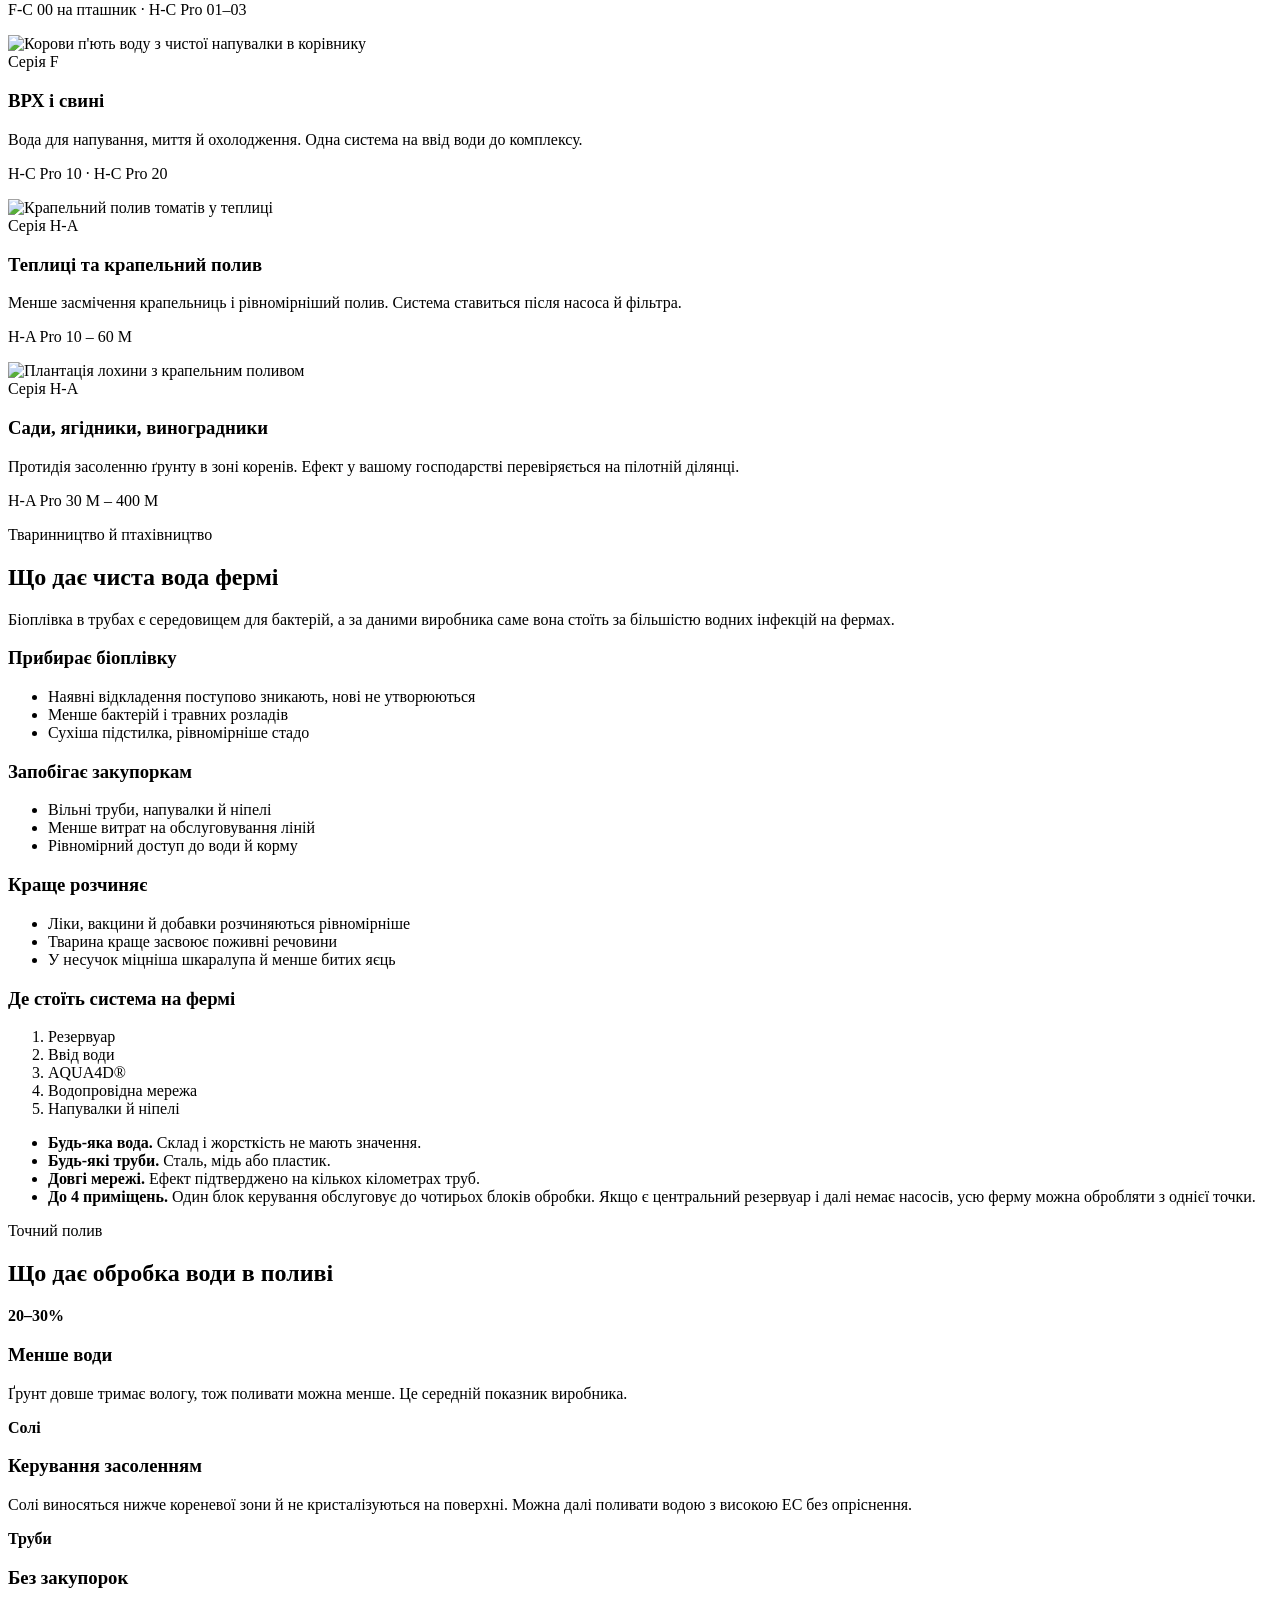
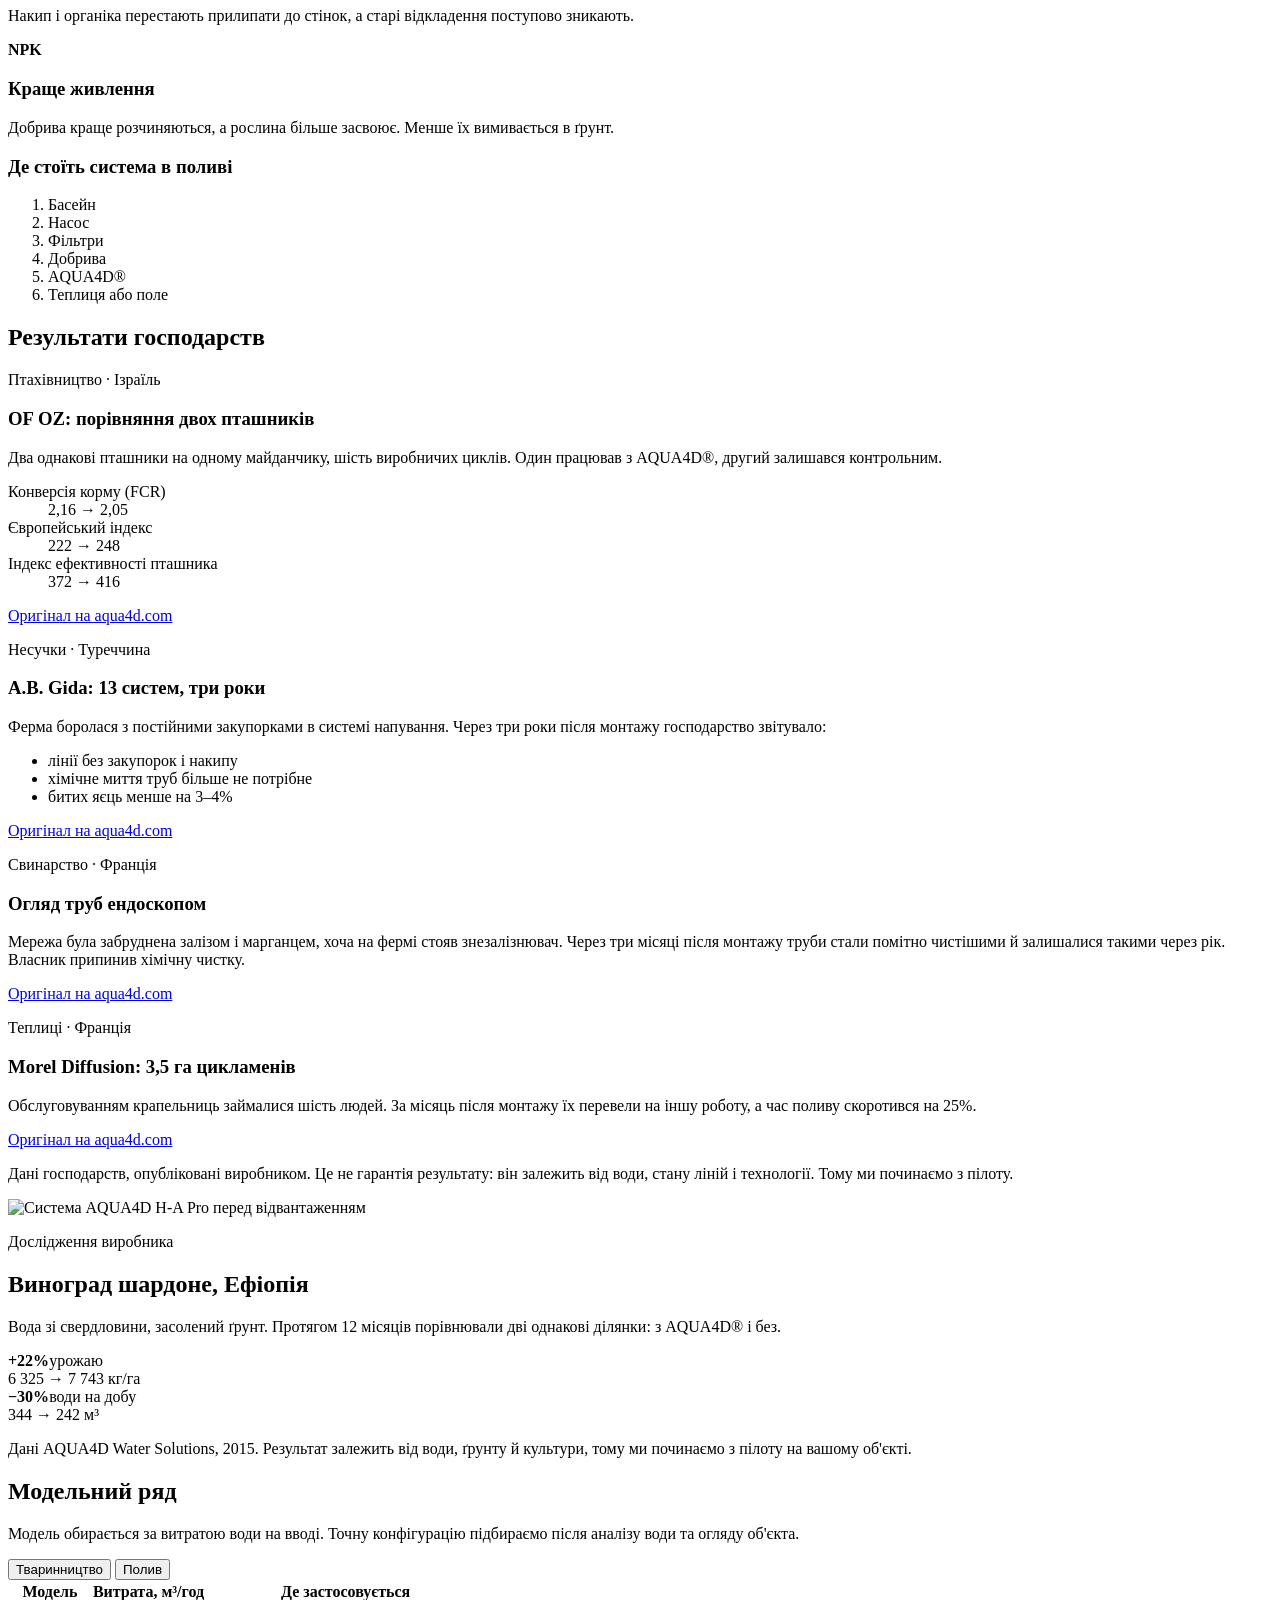
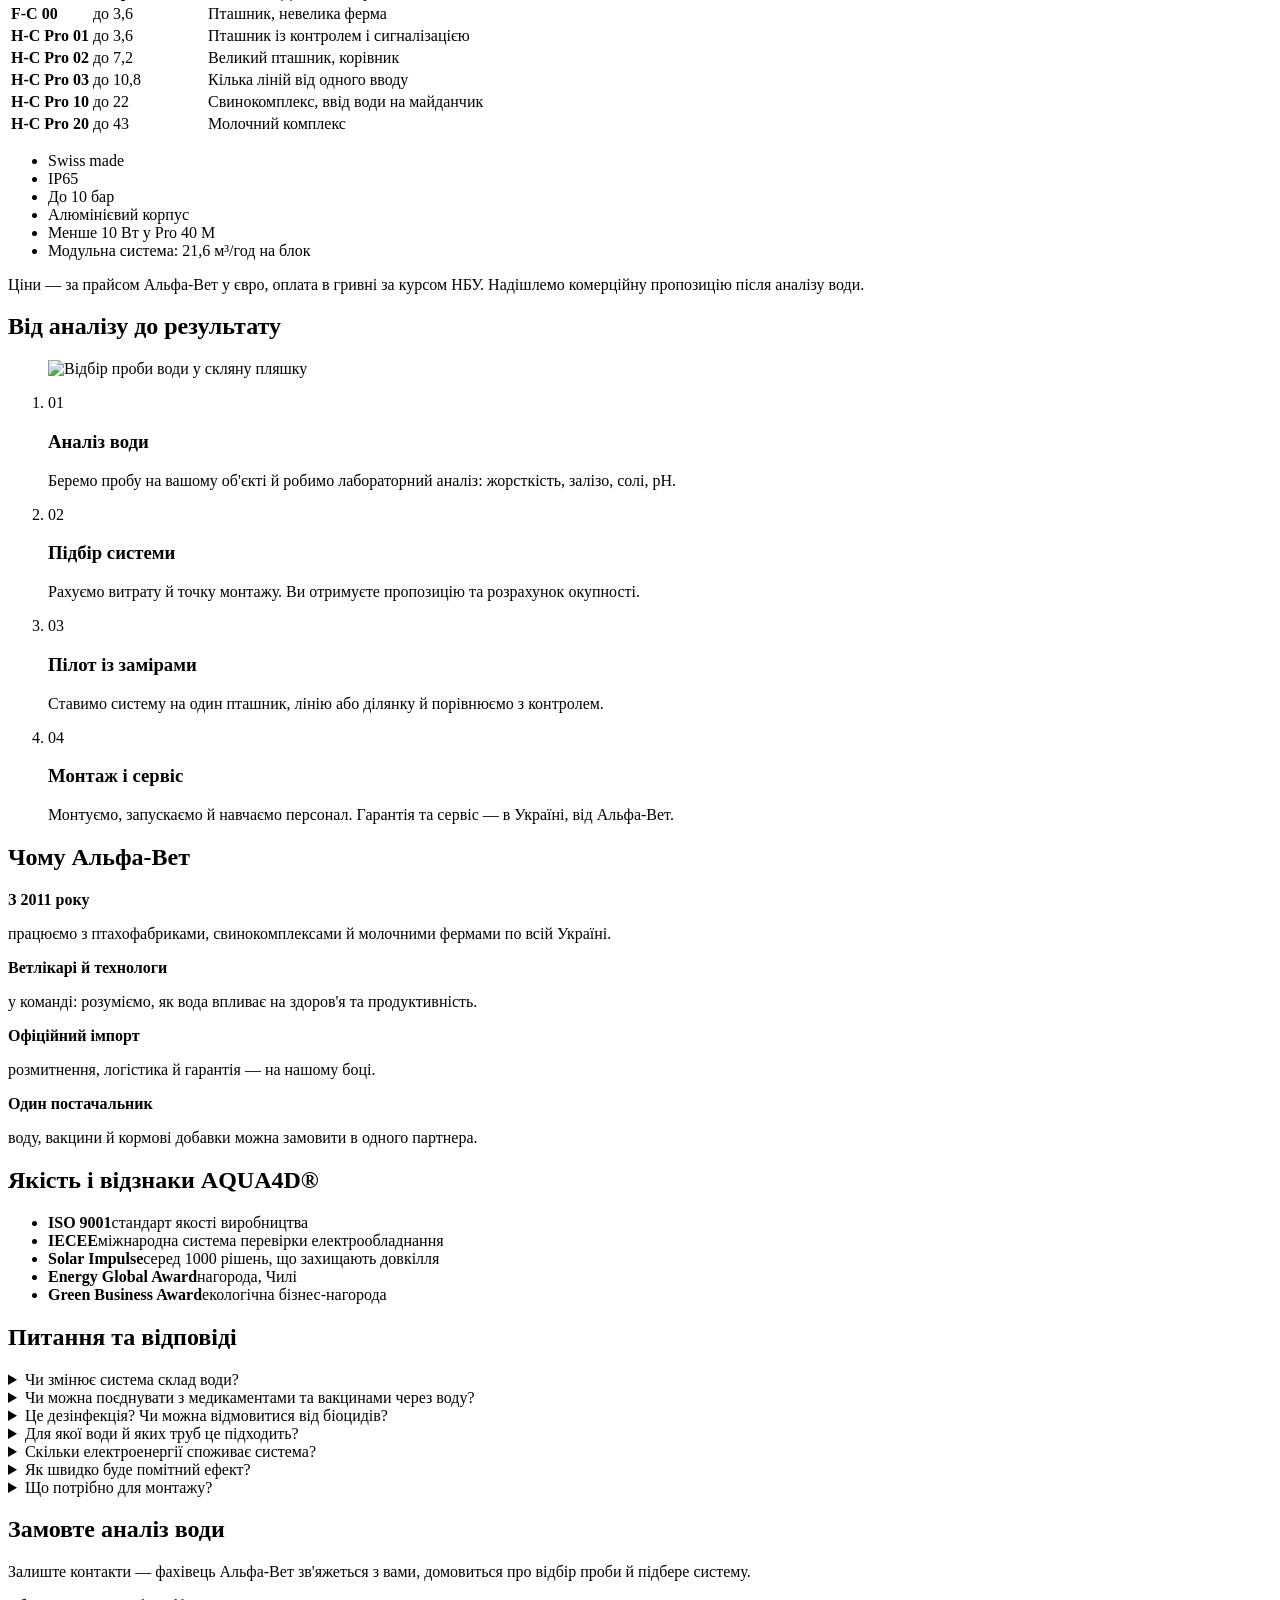
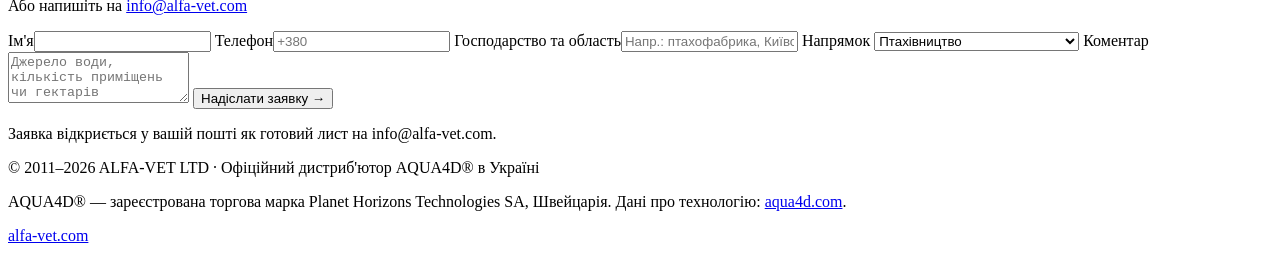
==== commit 4f98cf20: "Add product facts, case studies and certifications from aqua4d.com Co-Authored-By: Claude Opus 5.5 <" ====
--- a/public/index.html
+++ b/public/index.html
@@ -37,6 +37,7 @@
     <nav class="nav" id="nav" aria-label="Основна навігація">
       <a href="#how">Як працює</a>
       <a href="#sectors">Напрямки</a>
+      <a href="#results">Результати</a>
       <a href="#models">Моделі</a>
       <a href="#process">Пілот</a>
       <a href="#faq">Питання</a>
@@ -80,6 +81,15 @@
   </div>
 </section>
 
+<section class="stats" aria-label="AQUA4D у цифрах">
+  <div class="wrap stats__grid">
+    <div class="stat"><b>2004</b><span>рік, відколи клієнти працюють з AQUA4D®. Штаб-квартира у Швейцарії</span></div>
+    <div class="stat"><b data-count="1000" data-prefix="" data-suffix="+">1000+</b><span>працюючих установок у світі</span></div>
+    <div class="stat"><b data-count="43" data-prefix="" data-suffix="+">43+</b><span>країни, де використовують AQUA4D®</span></div>
+    <div class="stat"><b>20–30%</b><span>середня економія води в поливі за даними виробника</span></div>
+  </div>
+</section>
+
 <section class="problems wrap">
   <h2 class="section-title">Що забирає жорстка вода</h2>
   <div class="cards cards--3">
@@ -165,6 +175,117 @@
       <p class="sector__model">H-A Pro 30 M – 400 M</p>
     </article>
   </div>
+</section>
+
+<section class="benefits benefits--farm" id="livestock">
+  <div class="wrap">
+    <p class="eyebrow eyebrow--center">Тваринництво й птахівництво</p>
+    <h2 class="section-title">Що дає чиста вода фермі</h2>
+    <p class="section-sub">Біоплівка в трубах є середовищем для бактерій, а за даними виробника саме вона стоїть за більшістю водних інфекцій на фермах.</p>
+    <div class="cards cards--3">
+      <article class="benefit">
+        <h3>Прибирає біоплівку</h3>
+        <ul>
+          <li>Наявні відкладення поступово зникають, нові не утворюються</li>
+          <li>Менше бактерій і травних розладів</li>
+          <li>Сухіша підстилка, рівномірніше стадо</li>
+        </ul>
+      </article>
+      <article class="benefit">
+        <h3>Запобігає закупоркам</h3>
+        <ul>
+          <li>Вільні труби, напувалки й ніпелі</li>
+          <li>Менше витрат на обслуговування ліній</li>
+          <li>Рівномірний доступ до води й корму</li>
+        </ul>
+      </article>
+      <article class="benefit">
+        <h3>Краще розчиняє</h3>
+        <ul>
+          <li>Ліки, вакцини й добавки розчиняються рівномірніше</li>
+          <li>Тварина краще засвоює поживні речовини</li>
+          <li>У несучок міцніша шкаралупа й менше битих яєць</li>
+        </ul>
+      </article>
+    </div>
+    <h3 class="flow-title">Де стоїть система на фермі</h3>
+    <ol class="flow">
+      <li>Резервуар</li>
+      <li>Ввід води</li>
+      <li class="flow__main">AQUA4D®</li>
+      <li>Водопровідна мережа</li>
+      <li>Напувалки й ніпелі</li>
+    </ol>
+    <ul class="facts">
+      <li><b>Будь-яка вода.</b> Склад і жорсткість не мають значення.</li>
+      <li><b>Будь-які труби.</b> Сталь, мідь або пластик.</li>
+      <li><b>Довгі мережі.</b> Ефект підтверджено на кількох кілометрах труб.</li>
+      <li><b>До 4 приміщень.</b> Один блок керування обслуговує до чотирьох блоків обробки. Якщо є центральний резервуар і далі немає насосів, усю ферму можна обробляти з однієї точки.</li>
+    </ul>
+  </div>
+</section>
+
+<section class="benefits benefits--irr" id="irrigation">
+  <div class="wrap">
+    <p class="eyebrow eyebrow--center">Точний полив</p>
+    <h2 class="section-title">Що дає обробка води в поливі</h2>
+    <div class="cards cards--4">
+      <article class="benefit"><b class="benefit__num">20–30%</b><h3>Менше води</h3><p>Ґрунт довше тримає вологу, тож поливати можна менше. Це середній показник виробника.</p></article>
+      <article class="benefit"><b class="benefit__num">Солі</b><h3>Керування засоленням</h3><p>Солі виносяться нижче кореневої зони й не кристалізуються на поверхні. Можна далі поливати водою з високою EC без опріснення.</p></article>
+      <article class="benefit"><b class="benefit__num">Труби</b><h3>Без закупорок</h3><p>Накип і органіка перестають прилипати до стінок, а старі відкладення поступово зникають.</p></article>
+      <article class="benefit"><b class="benefit__num">NPK</b><h3>Краще живлення</h3><p>Добрива краще розчиняються, а рослина більше засвоює. Менше їх вимивається в ґрунт.</p></article>
+    </div>
+    <h3 class="flow-title">Де стоїть система в поливі</h3>
+    <ol class="flow">
+      <li>Басейн</li>
+      <li>Насос</li>
+      <li>Фільтри</li>
+      <li>Добрива</li>
+      <li class="flow__main">AQUA4D®</li>
+      <li>Теплиця або поле</li>
+    </ol>
+  </div>
+</section>
+
+<section class="results wrap" id="results">
+  <h2 class="section-title">Результати господарств</h2>
+  <div class="cards cards--2">
+    <article class="result">
+      <p class="result__tag">Птахівництво · Ізраїль</p>
+      <h3>OF OZ: порівняння двох пташників</h3>
+      <p>Два однакові пташники на одному майданчику, шість виробничих циклів. Один працював з AQUA4D®, другий залишався контрольним.</p>
+      <dl>
+        <div><dt>Конверсія корму (FCR)</dt><dd>2,16 → 2,05</dd></div>
+        <div><dt>Європейський індекс</dt><dd>222 → 248</dd></div>
+        <div><dt>Індекс ефективності пташника</dt><dd>372 → 416</dd></div>
+      </dl>
+      <a href="https://news.aqua4d.com/water-treatment-leads-to-efficiency-increases-on-israeli-poultry-farm/" target="_blank" rel="noopener">Оригінал на aqua4d.com</a>
+    </article>
+    <article class="result">
+      <p class="result__tag">Несучки · Туреччина</p>
+      <h3>A.B. Gida: 13 систем, три роки</h3>
+      <p>Ферма боролася з постійними закупорками в системі напування. Через три роки після монтажу господарство звітувало:</p>
+      <ul>
+        <li>лінії без закупорок і накипу</li>
+        <li>хімічне миття труб більше не потрібне</li>
+        <li>битих яєць менше на 3–4%</li>
+      </ul>
+      <a href="https://news.aqua4d.com/aqua4d-earns-significant-roi-on-hen-farm-in-turkey/" target="_blank" rel="noopener">Оригінал на aqua4d.com</a>
+    </article>
+    <article class="result">
+      <p class="result__tag">Свинарство · Франція</p>
+      <h3>Огляд труб ендоскопом</h3>
+      <p>Мережа була забруднена залізом і марганцем, хоча на фермі стояв знезалізнювач. Через три місяці після монтажу труби стали помітно чистішими й залишалися такими через рік. Власник припинив хімічну чистку.</p>
+      <a href="https://www.aqua4d.com/animal-health/" target="_blank" rel="noopener">Оригінал на aqua4d.com</a>
+    </article>
+    <article class="result">
+      <p class="result__tag">Теплиці · Франція</p>
+      <h3>Morel Diffusion: 3,5 га цикламенів</h3>
+      <p>Обслуговуванням крапельниць займалися шість людей. За місяць після монтажу їх перевели на іншу роботу, а час поливу скоротився на 25%.</p>
+      <a href="https://www.aqua4d.com/agriculture/clogging-prevention/" target="_blank" rel="noopener">Оригінал на aqua4d.com</a>
+    </article>
+  </div>
+  <p class="results__note">Дані господарств, опубліковані виробником. Це не гарантія результату: він залежить від води, стану ліній і технології. Тому ми починаємо з пілоту.</p>
 </section>
 
 <section class="case">
@@ -218,6 +339,14 @@
       </tbody>
     </table>
   </div>
+  <ul class="specs">
+    <li>Swiss made</li>
+    <li>IP65</li>
+    <li>До 10 бар</li>
+    <li>Алюмінієвий корпус</li>
+    <li>Менше 10 Вт у Pro 40 M</li>
+    <li>Модульна система: 21,6 м³/год на блок</li>
+  </ul>
   <p class="models__note">Ціни — за прайсом Альфа-Вет у євро, оплата в гривні за курсом НБУ. Надішлемо комерційну пропозицію після аналізу води.</p>
 </section>
 
@@ -244,6 +373,19 @@
   </div>
 </section>
 
+<section class="certs">
+  <div class="wrap">
+    <h2 class="section-title">Якість і відзнаки AQUA4D®</h2>
+    <ul class="certs__list">
+      <li><b>ISO 9001</b><span>стандарт якості виробництва</span></li>
+      <li><b>IECEE</b><span>міжнародна система перевірки електрообладнання</span></li>
+      <li><b>Solar Impulse</b><span>серед 1000 рішень, що захищають довкілля</span></li>
+      <li><b>Energy Global Award</b><span>нагорода, Чилі</span></li>
+      <li><b>Green Business Award</b><span>екологічна бізнес-нагорода</span></li>
+    </ul>
+  </div>
+</section>
+
 <section class="faq wrap" id="faq">
   <h2 class="section-title">Питання та відповіді</h2>
   <details>
@@ -252,7 +394,15 @@
   </details>
   <details>
     <summary>Чи можна поєднувати з медикаментами та вакцинами через воду?</summary>
-    <p>Система не використовує реагентів і ставиться на ввід води. Точку монтажу відносно медикатора узгоджуємо на етапі підбору.</p>
+    <p>Так. За даними виробника, оброблена вода краще розчиняє ліки, вакцини й добавки. Точку монтажу відносно медикатора узгоджуємо на етапі підбору.</p>
+  </details>
+  <details>
+    <summary>Це дезінфекція? Чи можна відмовитися від біоцидів?</summary>
+    <p>Ні, AQUA4D® не є дезінфектантом. Система запобігає утворенню біоплівки, а в чистих трубах біоциди працюють краще. Рішення про зміну програми дезінфекції приймає ваш ветлікар за результатами пілоту.</p>
+  </details>
+  <details>
+    <summary>Для якої води й яких труб це підходить?</summary>
+    <p>Виробник заявляє, що склад і жорсткість води не мають значення, а матеріал труб може бути будь-яким: сталь, мідь, пластик. Особливо система корисна там, де у воді багато кальцію, заліза чи марганцю.</p>
   </details>
   <details>
     <summary>Скільки електроенергії споживає система?</summary>
@@ -301,7 +451,7 @@
 <footer class="footer">
   <div class="wrap footer__row">
     <p>© 2011–2026 ALFA-VET LTD · Офіційний дистриб'ютор AQUA4D® в Україні</p>
-    <p class="footer__small">AQUA4D® — зареєстрована торгова марка Planet Horizons Technologies SA, Швейцарія.</p>
+    <p class="footer__small">AQUA4D® — зареєстрована торгова марка Planet Horizons Technologies SA, Швейцарія. Дані про технологію: <a href="https://www.aqua4d.com" target="_blank" rel="noopener">aqua4d.com</a>.</p>
     <a href="https://www.alfa-vet.com" rel="noopener">alfa-vet.com</a>
   </div>
 </footer>
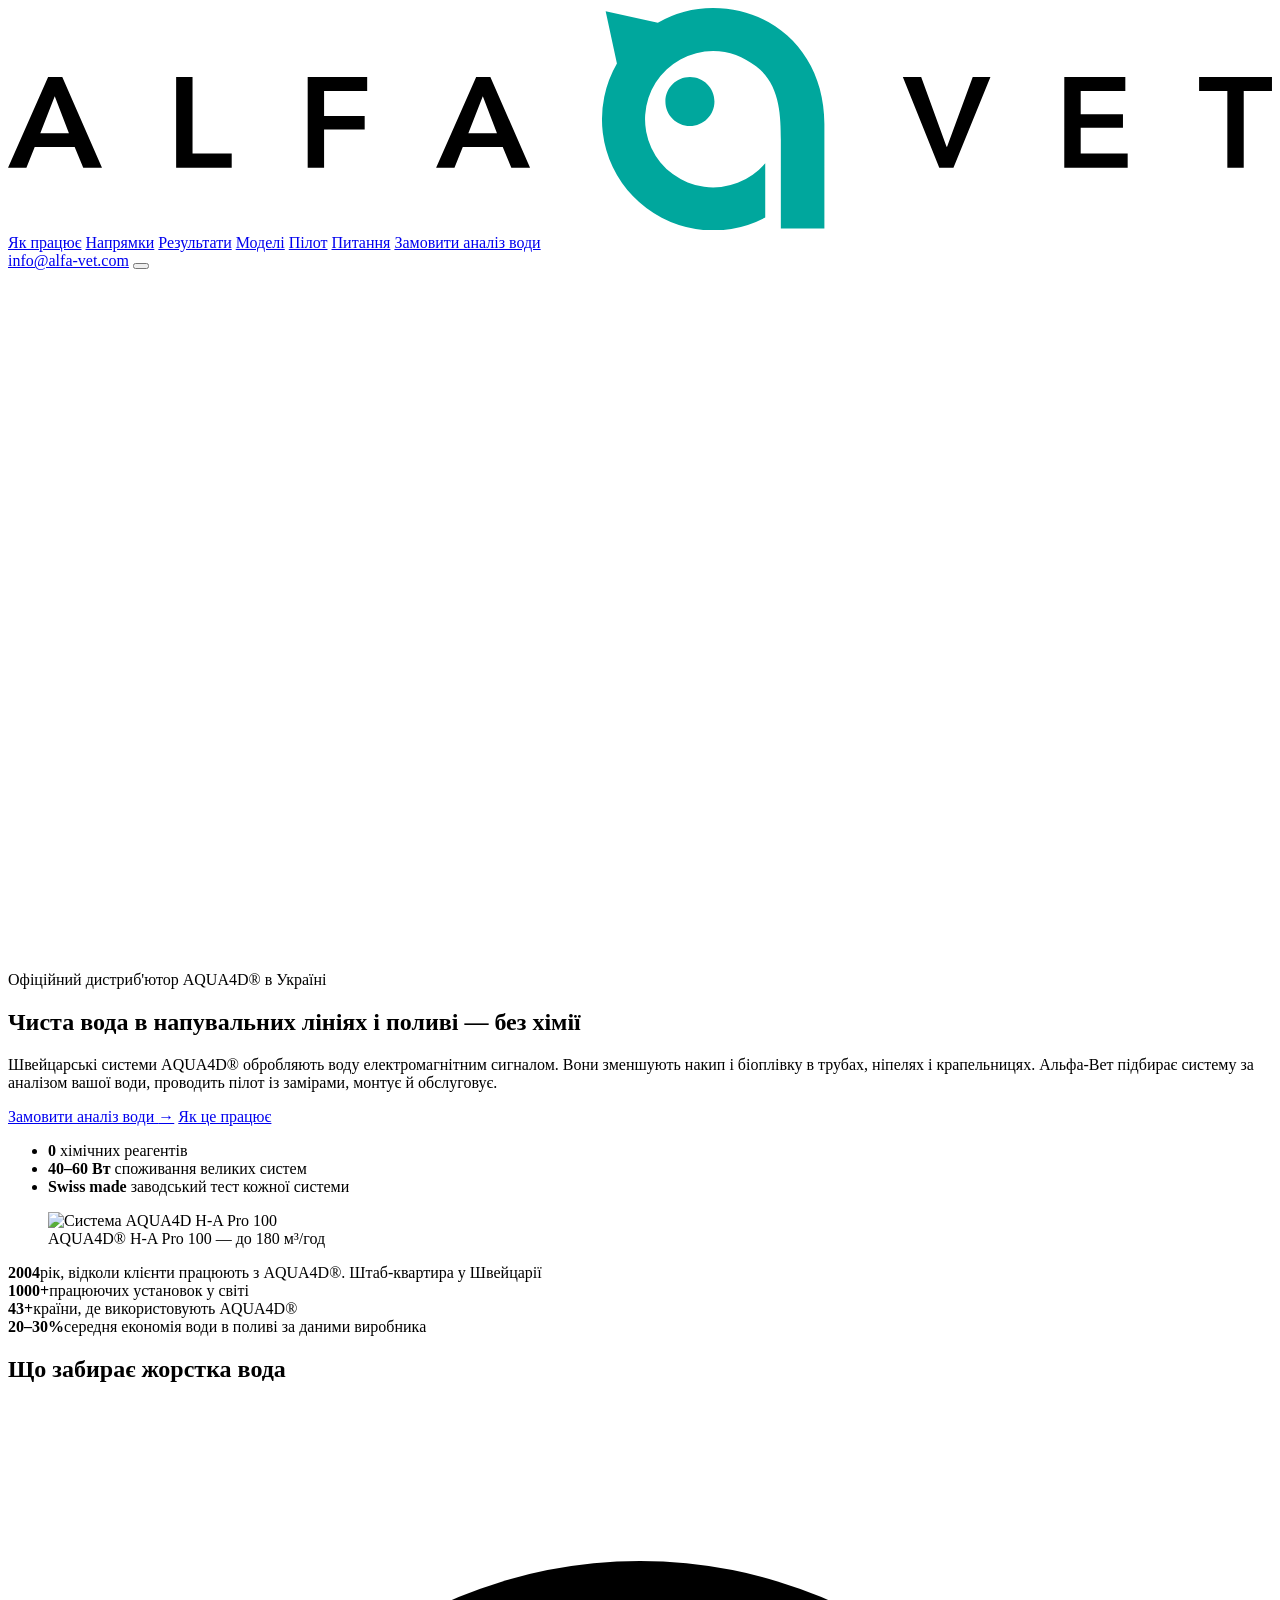
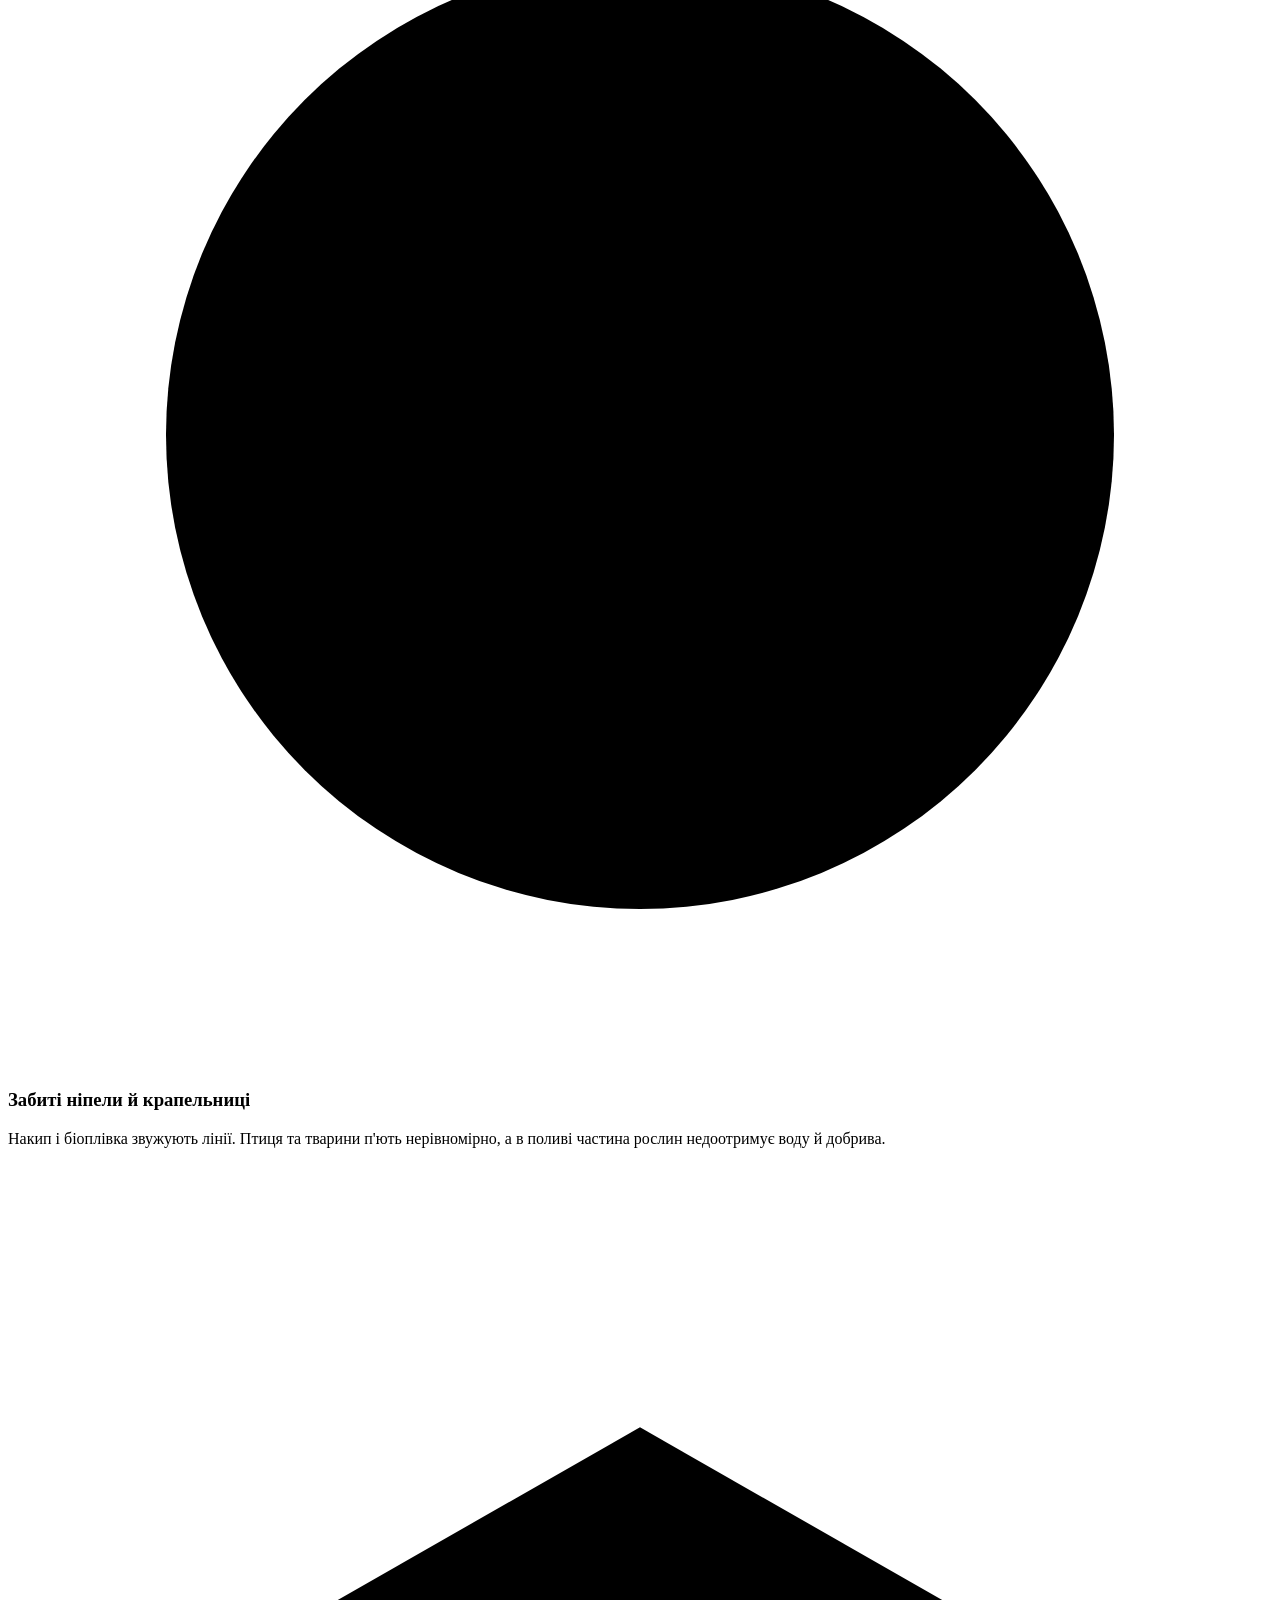
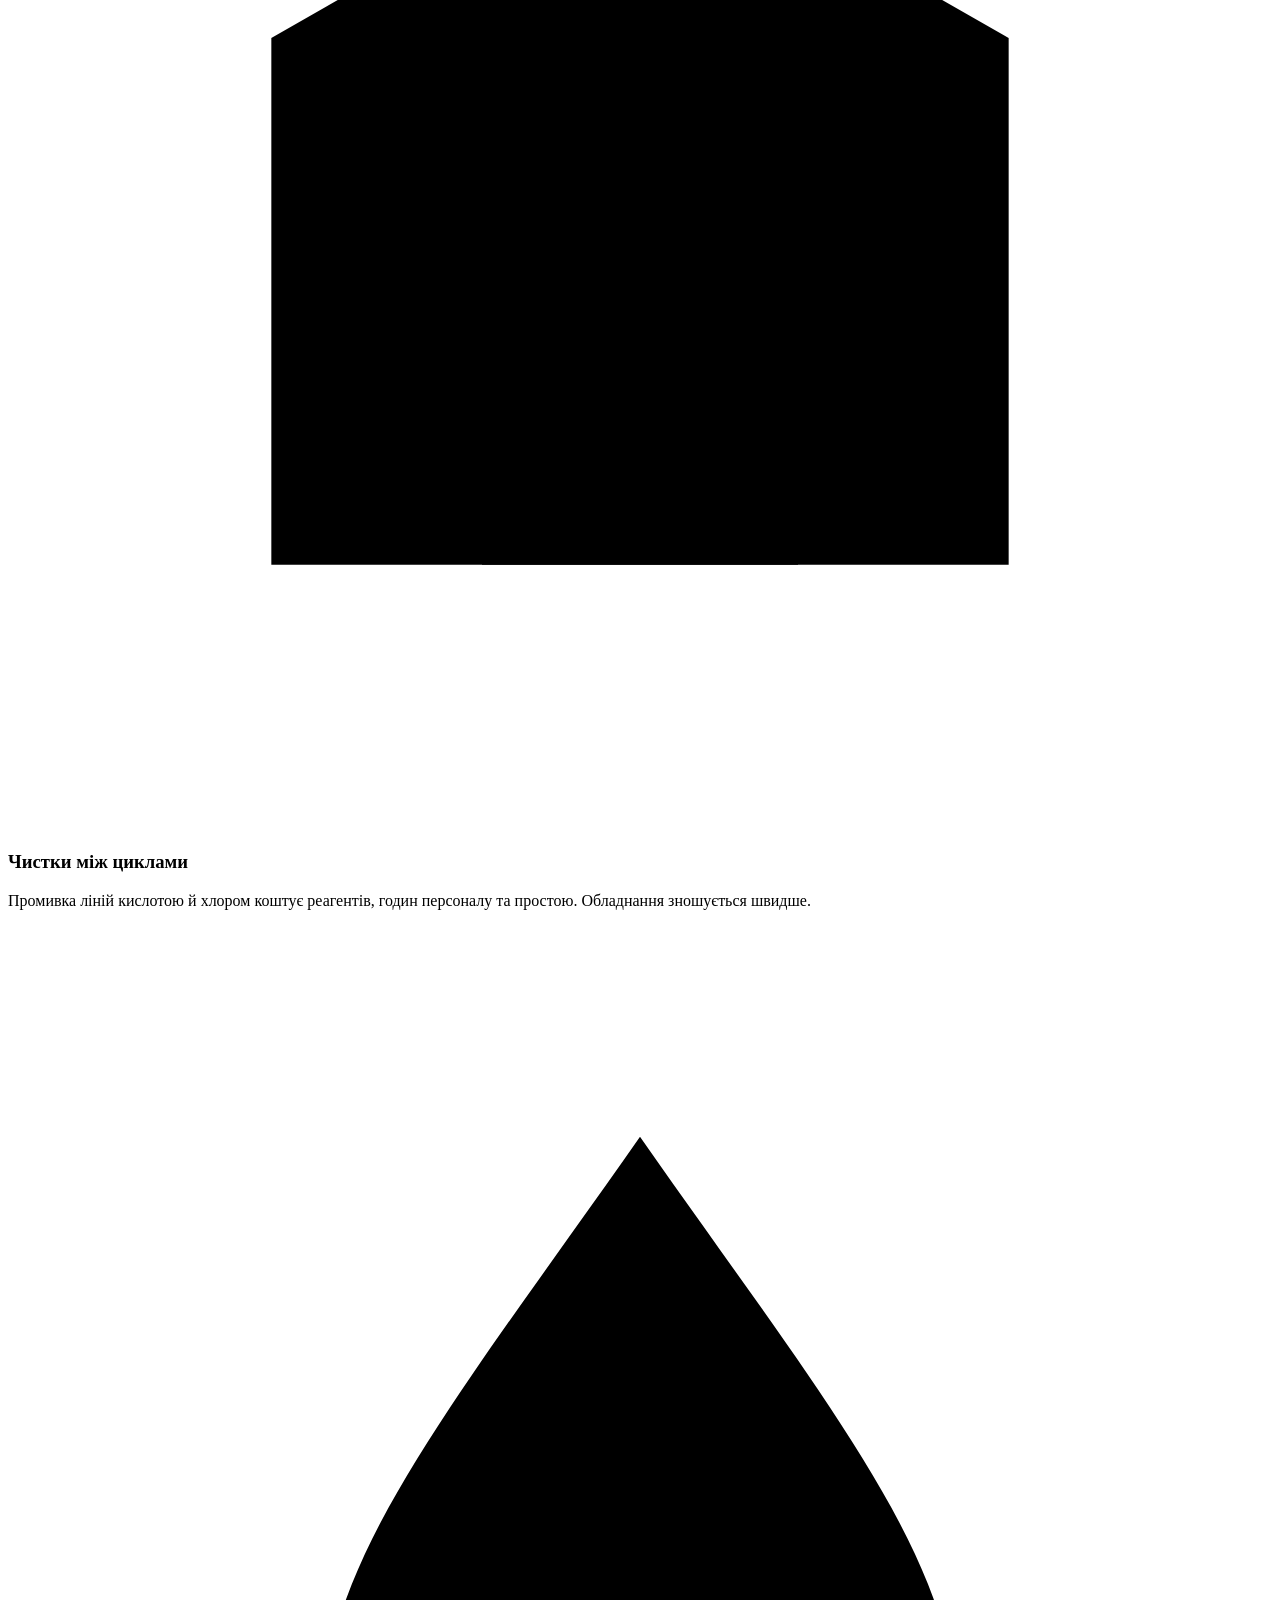
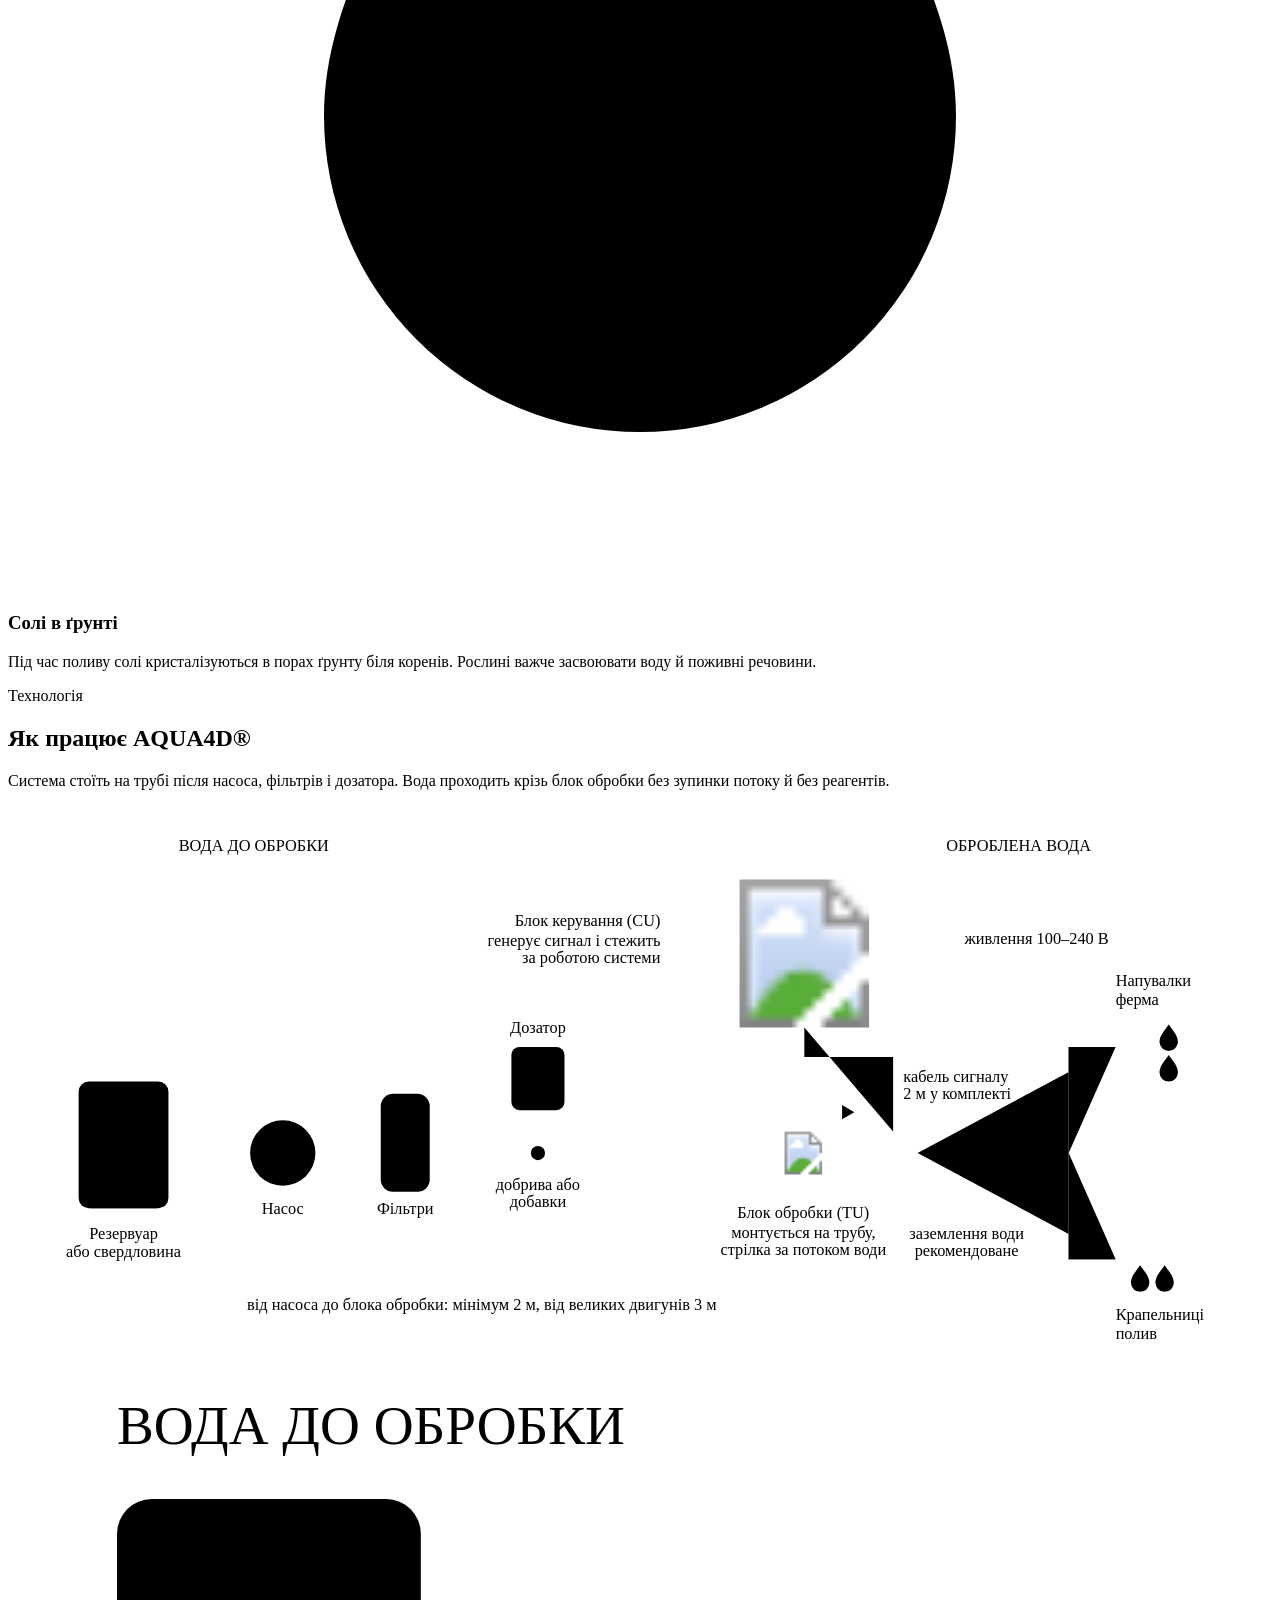
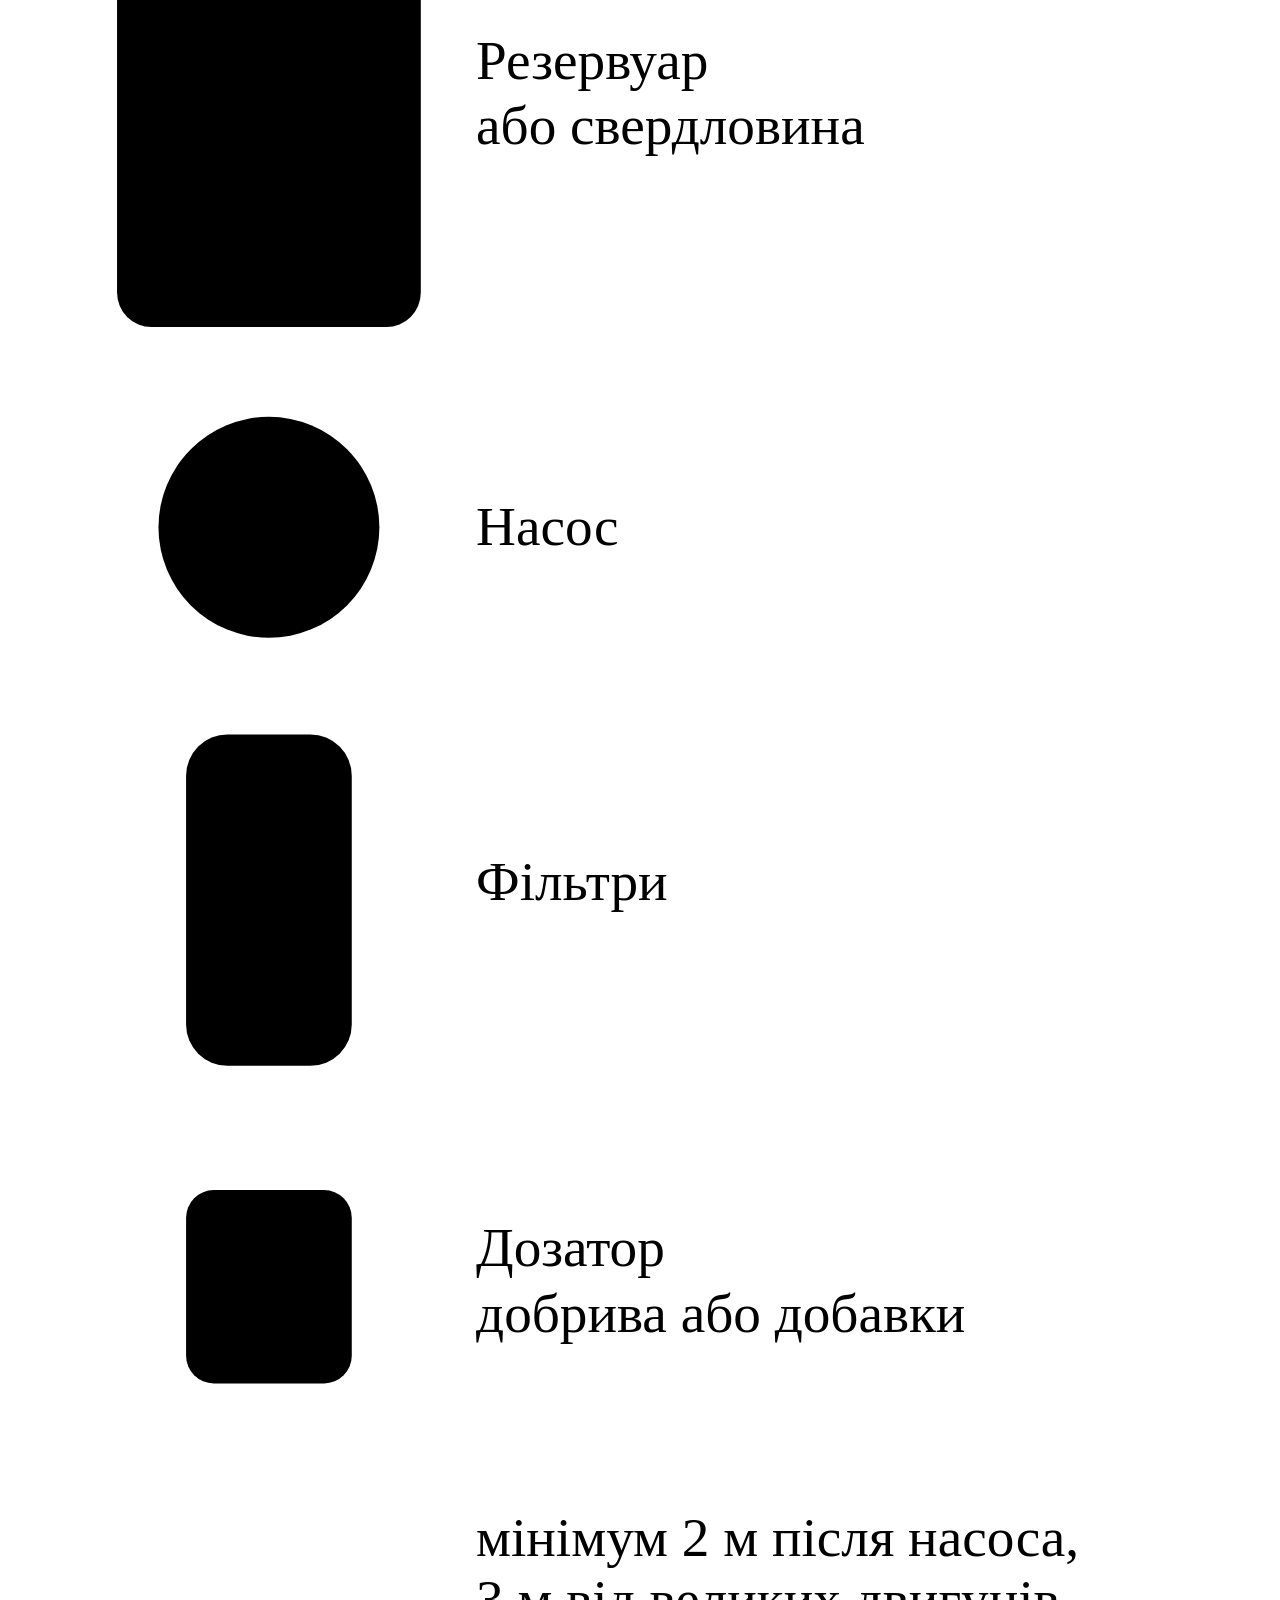
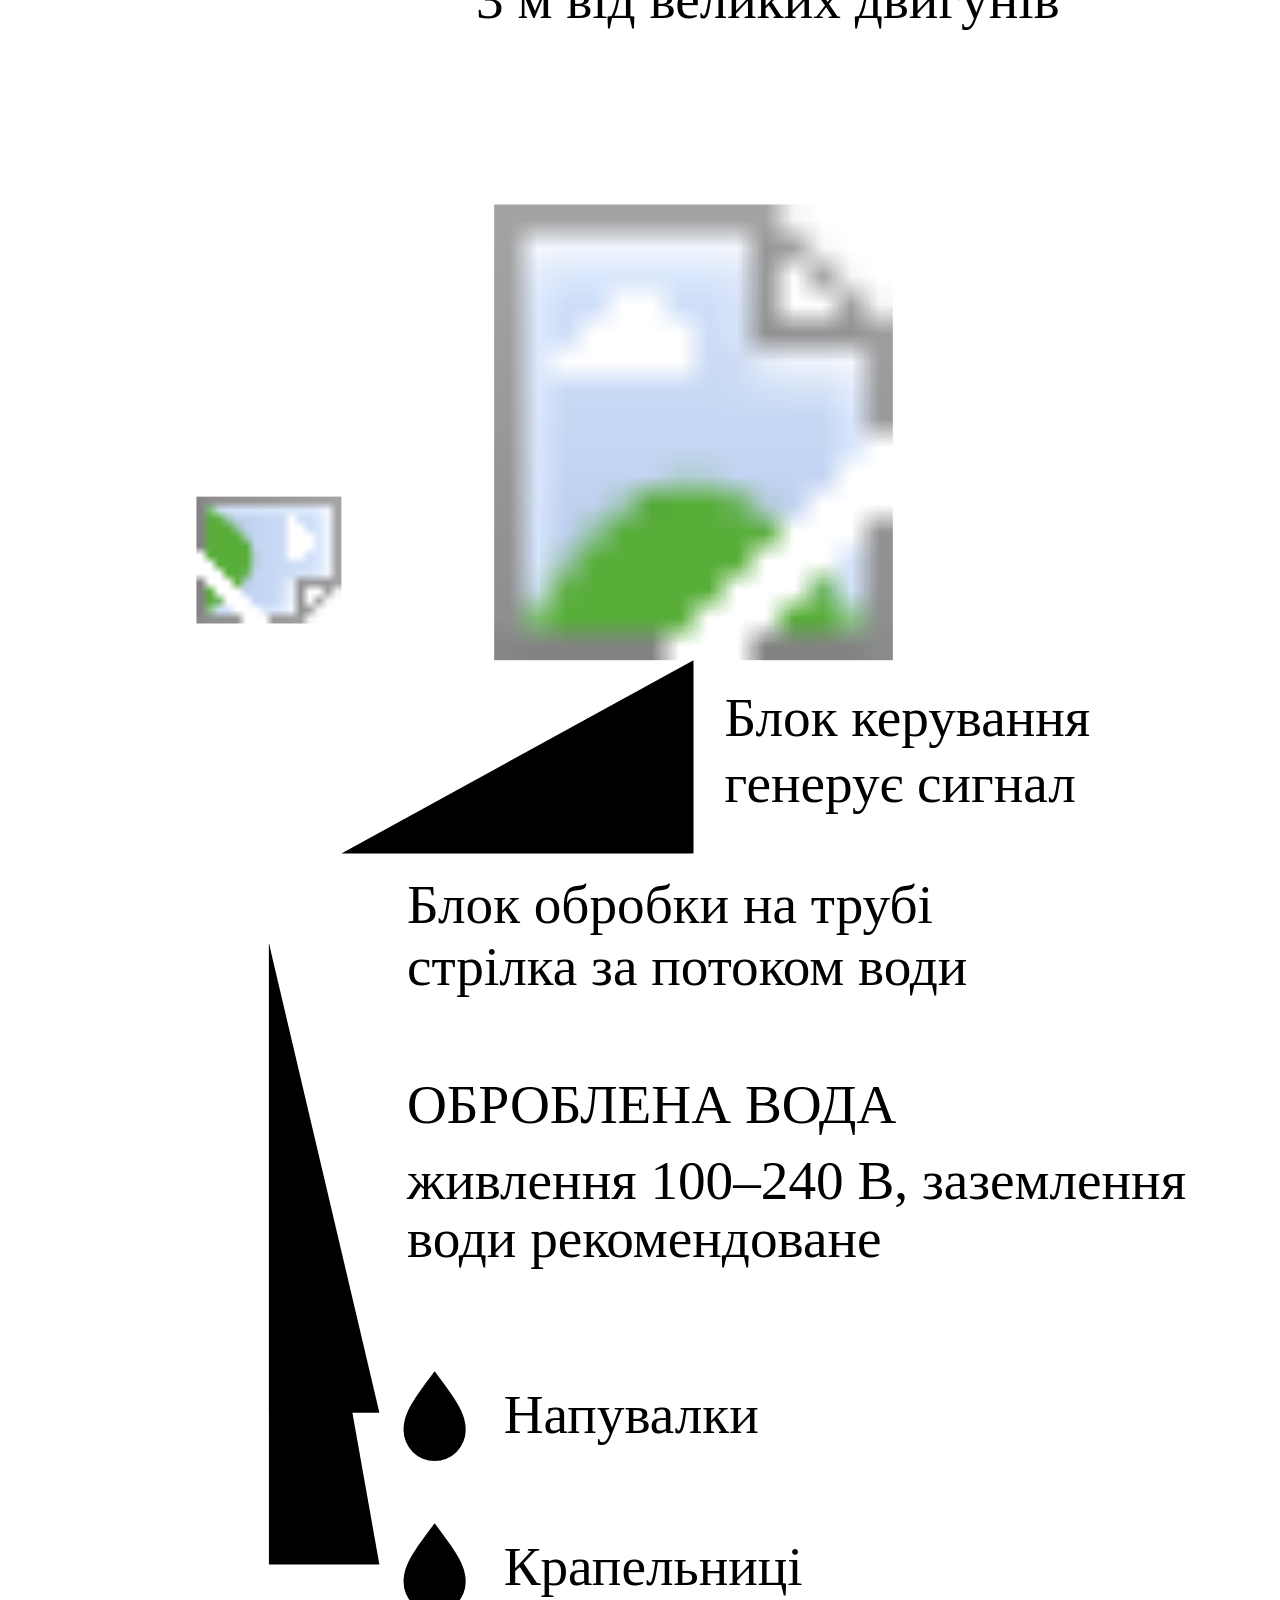
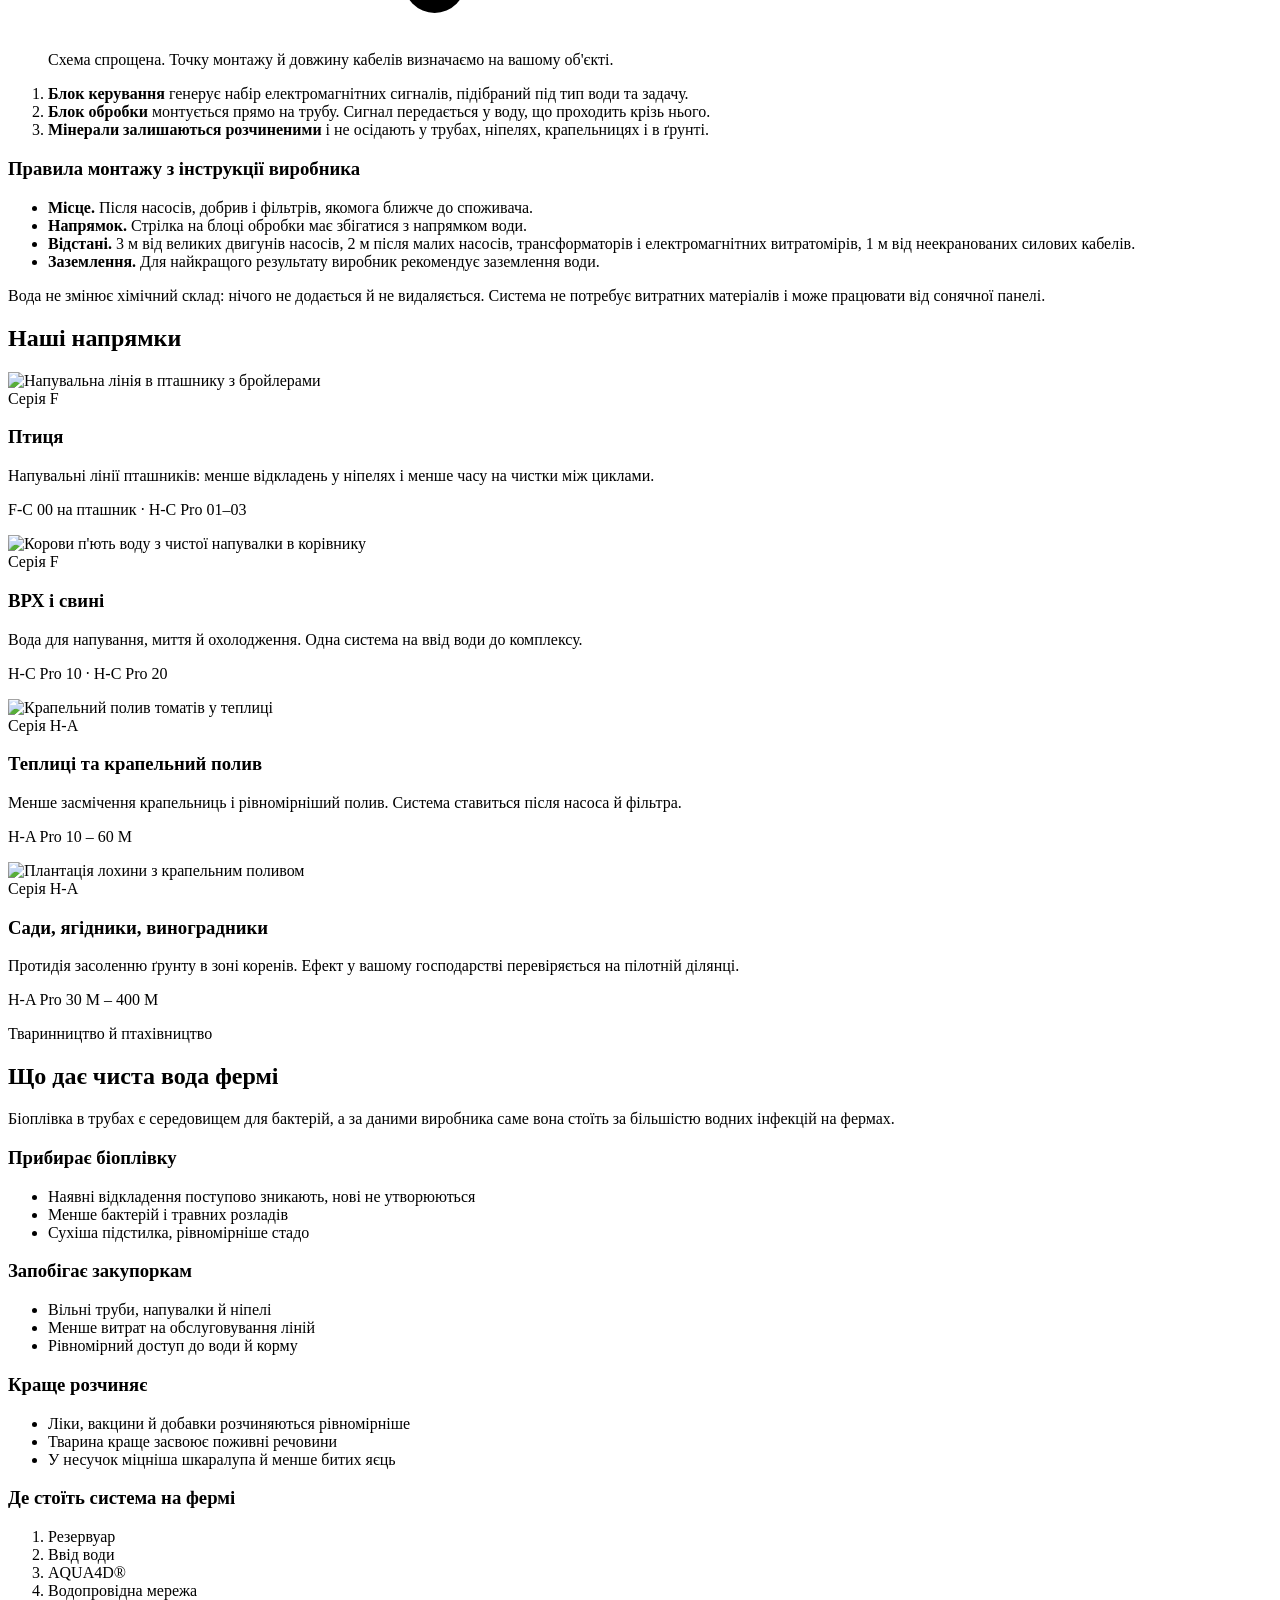
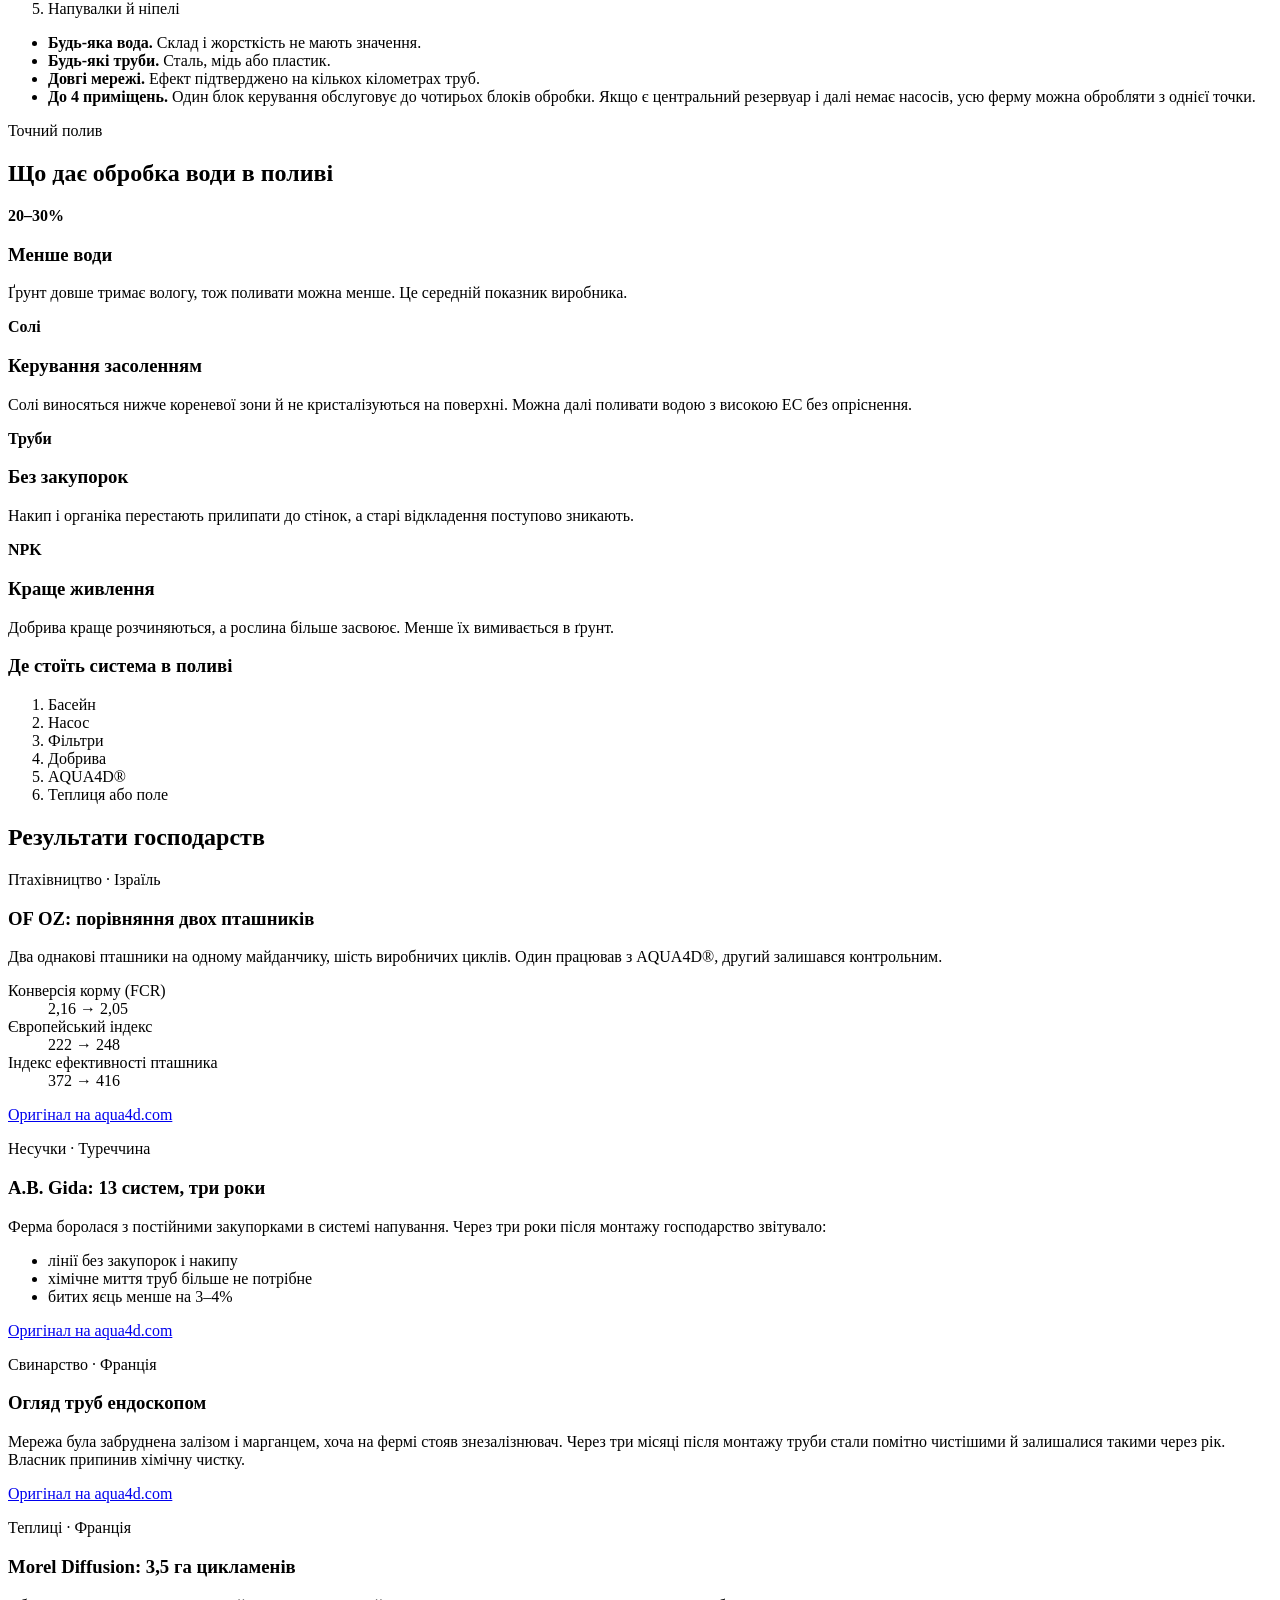
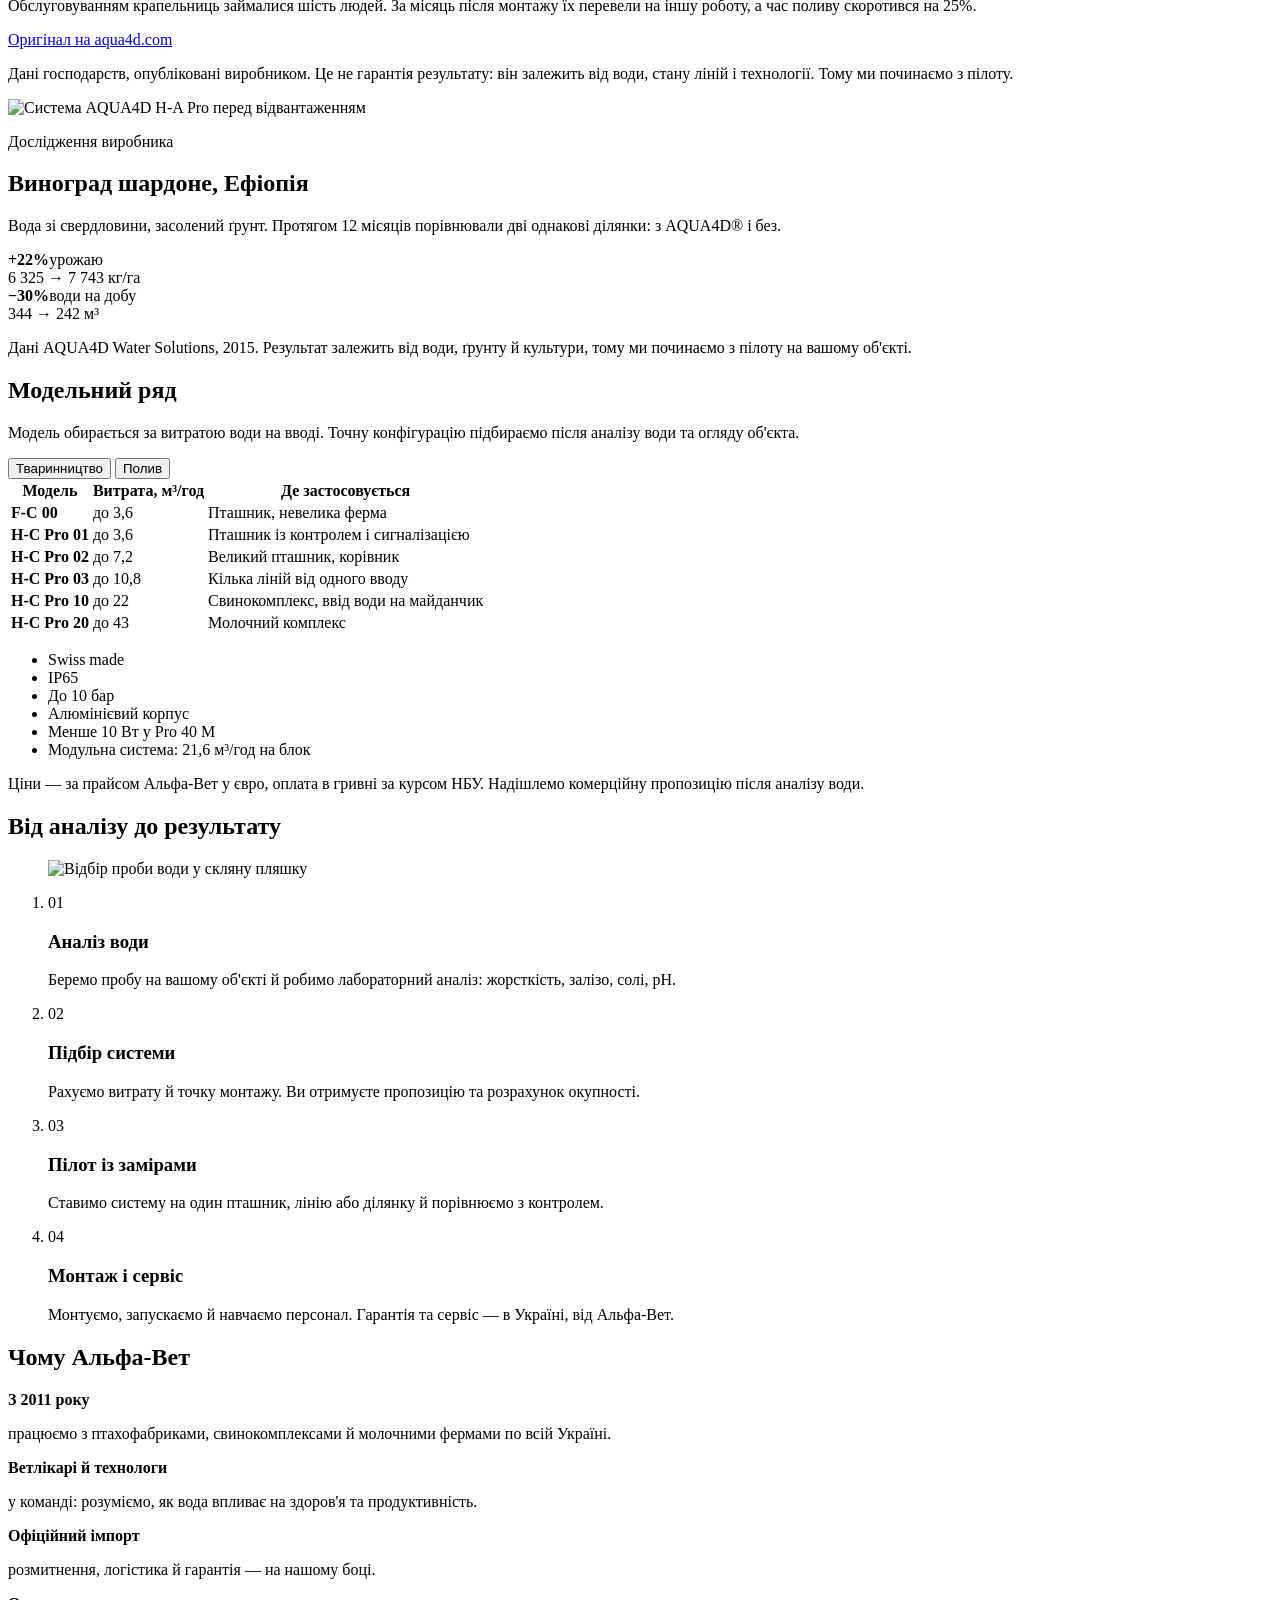
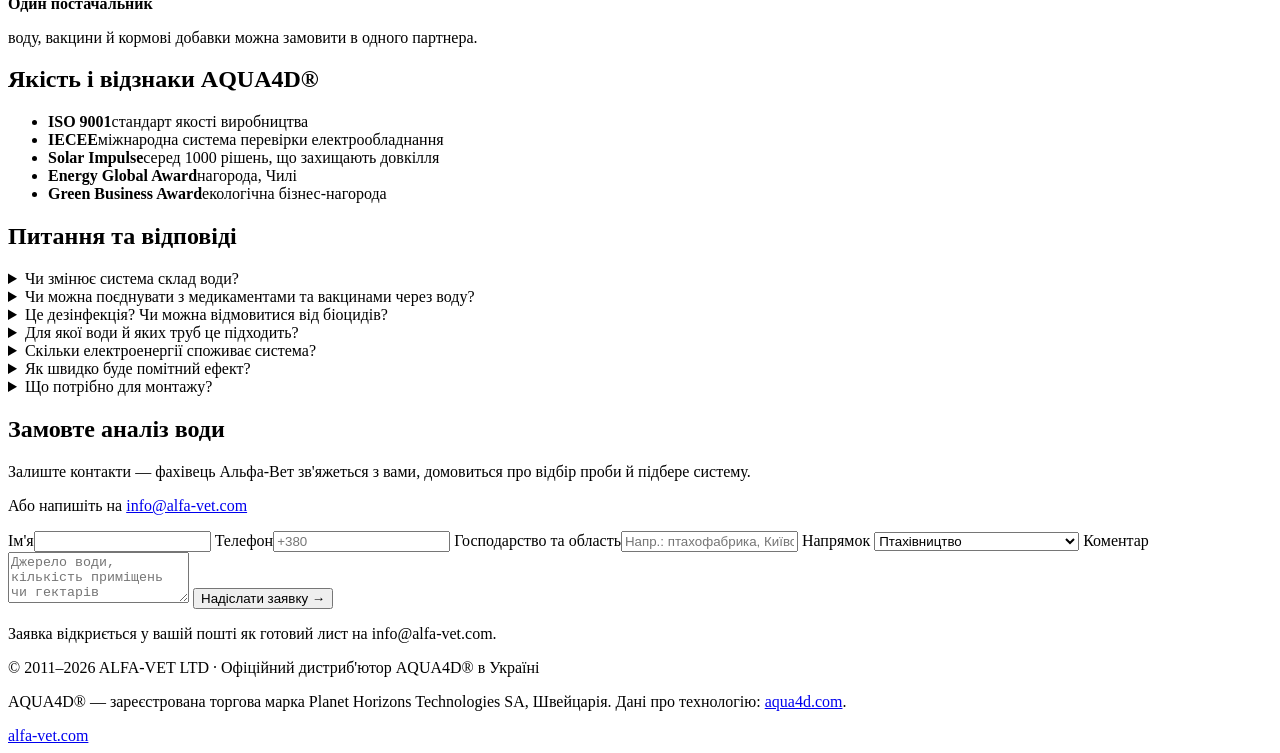
==== commit 4da71a77: "Replace how-it-works block with equipment and water flow scheme Co-Authored-By: Claude Opus 5.5 <nor" ====
--- a/public/index.html
+++ b/public/index.html
@@ -118,28 +118,92 @@
 </section>
 
 <section class="how" id="how">
-  <div class="wrap how__grid">
-    <div>
-      <p class="eyebrow">Технологія</p>
-      <h2 class="section-title section-title--left">Як працює AQUA4D®</h2>
-      <ol class="steps">
-        <li><b>Блок керування</b> генерує набір електромагнітних сигналів, підібраний під тип води та задачу.</li>
-        <li><b>Блок обробки</b> монтується прямо на трубу. Сигнал передається у воду, що проходить крізь нього.</li>
-        <li><b>Мінерали залишаються розчиненими</b> і не осідають у трубах, ніпелях, крапельницях і в ґрунті.</li>
-      </ol>
-      <p class="muted">Вода не змінює хімічний склад: нічого не додається й не видаляється. Система не потребує витратних матеріалів і може працювати від сонячної панелі.</p>
-    </div>
-    <div class="how__visual">
-      <figure class="part">
-        <img src="/assets/img/cu-h-00.jpg" alt="Блок керування AQUA4D CU H 00" loading="lazy">
-        <figcaption>Блок керування</figcaption>
-      </figure>
-      <svg class="how__signal" viewBox="0 0 120 40" aria-hidden="true"><path d="M0 20 Q 10 0 20 20 T 40 20 T 60 20 T 80 20 T 100 20 T 120 20"/></svg>
-      <figure class="part part--wide">
-        <img src="/assets/img/tu-h-a-60.jpg" alt="Блок обробки AQUA4D TU 60" loading="lazy">
-        <figcaption>Блок обробки на трубі</figcaption>
-      </figure>
-    </div>
+  <div class="wrap">
+    <p class="eyebrow eyebrow--center">Технологія</p>
+    <h2 class="section-title">Як працює AQUA4D®</h2>
+    <p class="section-sub">Система стоїть на трубі після насоса, фільтрів і дозатора. Вода проходить крізь блок обробки без зупинки потоку й без реагентів.</p>
+    <figure class="scheme">
+      <svg class="scheme__svg scheme__svg--h" viewBox="0 0 1160 540" role="img" aria-labelledby="scheme-title">
+  <title id="scheme-title">Схема: вода проходить через насос, фільтри й дозатор, потім через блок обробки AQUA4D на трубі. Блок керування з'єднаний із ним кабелем. Далі оброблена вода йде до напувалок або крапельниць.</title>
+  <text class="zone" x="128" y="44">ВОДА ДО ОБРОБКИ</text>
+  <text class="zone zone--t" x="880" y="44">ОБРОБЛЕНА ВОДА</text>
+  <path class="zone-line" d="M128 58H600"/><path class="zone-line zone-line--t" d="M880 58H1130"/>
+  <path class="pipe pipe--raw" d="M118 340H626"/><path class="flow-dots flow-dots--raw" d="M118 340H626"/>
+  <path class="pipe pipe--ok" d="M852 340H1000M1000 340V236H1046M1000 340V444H1046"/>
+  <path class="flow-dots flow-dots--ok" d="M852 340H1000V236H1046"/><path class="flow-dots flow-dots--ok" d="M852 340H1000V444H1046"/>
+  <rect class="eq" x="30" y="270" width="88" height="124" rx="10"/><path class="water-fill" d="M34 306q11-7 20 0t20 0 20 0 20 0v80a8 8 0 0 1-8 8h-64a8 8 0 0 1-8-8z"/>
+  <text class="lb" x="74" y="424" text-anchor="middle">Резервуар</text><text class="lb-sm" x="74" y="442" text-anchor="middle">або свердловина</text>
+  <circle class="eq" cx="230" cy="340" r="32"/><g class="impeller" style="transform-origin:230px 340px"><path class="eq-line" d="M230 320v40M210 340h40M216 326l28 28M244 326l-28 28"/></g><circle class="eq-hub" cx="230" cy="340" r="6"/>
+  <text class="lb" x="230" y="400" text-anchor="middle">Насос</text>
+  <rect class="eq" x="326" y="282" width="48" height="96" rx="12"/><path class="eq-line" d="M336 298v64M345 298v64M355 298v64M364 298v64"/>
+  <text class="lb" x="350" y="400" text-anchor="middle">Фільтри</text>
+  <rect class="eq" x="454" y="236" width="52" height="62" rx="8"/><path class="water-fill water-fill--dose" d="M458 258h44v34a4 4 0 0 1-4 4h-36a4 4 0 0 1-4-4z"/><path class="eq-line" d="M480 298v30"/>
+  <circle class="joint" cx="480" cy="340" r="7"/>
+  <text class="lb" x="480" y="222" text-anchor="middle">Дозатор</text>
+  <text class="lb-sm" x="480" y="376" text-anchor="middle">добрива або</text><text class="lb-sm" x="480" y="393" text-anchor="middle">добавки</text>
+  <image href="/assets/img/tu-unit.jpg" x="620" y="319" width="240" height="42"/>
+  <path class="tu-arrow" d="M690 300h100m-12-7 12 7-12 7"/>
+  <text class="lb lb--t" x="740" y="404" text-anchor="middle">Блок обробки (TU)</text>
+  <text class="lb-sm" x="740" y="423" text-anchor="middle">монтується на трубу,</text><text class="lb-sm" x="740" y="440" text-anchor="middle">стрілка за потоком води</text>
+  <image href="/assets/img/cu-h-00.jpg" x="676" y="72" width="130" height="145"/>
+  <text class="lb lb--t" x="600" y="118" text-anchor="end">Блок керування (CU)</text>
+  <text class="lb-sm" x="600" y="137" text-anchor="end">генерує сигнал і стежить</text><text class="lb-sm" x="600" y="154" text-anchor="end">за роботою системи</text>
+  <path class="wire-power" d="M806 130H890"/><text class="lb-sm" x="898" y="135">живлення 100–240 В</text>
+  <path class="wire" d="M741 217V246H828V319"/>
+  <text class="lb-sm" x="838" y="270">кабель сигналу</text><text class="lb-sm" x="838" y="287">2 м у комплекті</text>
+  <path class="ground" d="M900 351v34M882 385h36M888 393h24M894 401h12"/>
+  <text class="lb-sm" x="900" y="424" text-anchor="middle">заземлення води</text><text class="lb-sm" x="900" y="441" text-anchor="middle">рекомендоване</text>
+  <path class="eq-line" d="M1046 214v44M1046 222h34M1046 236h34M1046 250h34"/>
+  <path class="w-drop" d="M1098 214c-6 8-9 12-9 17a9 9 0 0 0 18 0c0-5-3-9-9-17z"/><path class="w-drop" d="M1098 244c-6 8-9 12-9 17a9 9 0 0 0 18 0c0-5-3-9-9-17z"/>
+  <text class="lb" x="1046" y="176">Напувалки</text><text class="lb-sm" x="1046" y="195">ферма</text>
+  <path class="eq-line" d="M1046 422v44M1046 444h60"/>
+  <path class="w-drop" d="M1070 450c-6 8-9 12-9 17a9 9 0 0 0 18 0c0-5-3-9-9-17z"/><path class="w-drop" d="M1094 450c-6 8-9 12-9 17a9 9 0 0 0 18 0c0-5-3-9-9-17z"/>
+  <text class="lb" x="1046" y="504">Крапельниці</text><text class="lb-sm" x="1046" y="522">полив</text>
+  <path class="dim" d="M230 470H620M230 462v16M620 462v16"/>
+  <text class="lb-sm" x="425" y="494" text-anchor="middle">від насоса до блока обробки: мінімум 2 м, від великих двигунів 3 м</text>
+</svg>
+      <svg class="scheme__svg scheme__svg--v" viewBox="0 0 343 1010" role="img" aria-label="Схема: вода проходить через насос, фільтри й дозатор, потім через блок обробки AQUA4D. Блок керування з'єднаний із ним кабелем. Далі оброблена вода йде до напувалок або крапельниць.">
+  <text class="zone" x="20" y="24">ВОДА ДО ОБРОБКИ</text>
+  <path class="pipe pipe--raw" d="M64 120V584"/><path class="flow-dots flow-dots--raw" d="M64 120V584"/>
+  <path class="pipe pipe--ok" d="M64 806V990M64 942H96M64 986H96"/>
+  <path class="flow-dots flow-dots--ok" d="M64 806V942H96"/><path class="flow-dots flow-dots--ok" d="M64 806V986H96"/>
+  <rect class="eq" x="20" y="40" width="88" height="124" rx="10"/><path class="water-fill" d="M24 76q11-7 20 0t20 0 20 0 20 0v80a8 8 0 0 1-8 8h-64a8 8 0 0 1-8-8z"/>
+  <text class="lb" x="124" y="92">Резервуар</text><text class="lb-sm" x="124" y="111">або свердловина</text>
+  <circle class="eq" cx="64" cy="222" r="32"/><g class="impeller" style="transform-origin:64px 222px"><path class="eq-line" d="M64 202v40M44 222h40M50 208l28 28M78 208l-28 28"/></g><circle class="eq-hub" cx="64" cy="222" r="6"/>
+  <text class="lb" x="124" y="227">Насос</text>
+  <rect class="eq" x="40" y="282" width="48" height="96" rx="12"/><path class="eq-line" d="M50 298v64M59 298v64M69 298v64M78 298v64"/>
+  <text class="lb" x="124" y="330">Фільтри</text>
+  <rect class="eq" x="40" y="414" width="48" height="56" rx="8"/><path class="water-fill water-fill--dose" d="M44 436h40v26a4 4 0 0 1-4 4h-32a4 4 0 0 1-4-4z"/>
+  <text class="lb" x="124" y="436">Дозатор</text><text class="lb-sm" x="124" y="455">добрива або добавки</text>
+  <path class="dim" d="M26 232V580M18 232h16M18 580h16"/>
+  <text class="lb-sm" x="124" y="520">мінімум 2 м після насоса,</text><text class="lb-sm" x="124" y="538">3 м від великих двигунів</text>
+  
+  <g transform="translate(85 580) rotate(90)"><image href="/assets/img/tu-unit.jpg" x="0" y="0" width="230" height="42"/></g>
+    <image href="/assets/img/cu-h-00.jpg" x="128" y="592" width="118" height="132"/>
+  <path class="wire" d="M187 724V780H85"/>
+  
+  <text class="lb lb--t" x="196" y="746">Блок керування</text><text class="lb-sm" x="196" y="765">генерує сигнал</text>
+  <text class="lb lb--t" x="104" y="800">Блок обробки на трубі</text><text class="lb-sm" x="104" y="818">стрілка за потоком води</text>
+  <text class="zone zone--t" x="104" y="858">ОБРОБЛЕНА ВОДА</text>
+  <text class="lb-sm" x="104" y="880">живлення 100–240 В, заземлення</text><text class="lb-sm" x="104" y="897">води рекомендоване</text>
+  <path class="w-drop" d="M112 930c-6 8-9 12-9 17a9 9 0 0 0 18 0c0-5-3-9-9-17z"/><path class="w-drop" d="M112 974c-6 8-9 12-9 17a9 9 0 0 0 18 0c0-5-3-9-9-17z"/>
+  <text class="lb" x="132" y="948">Напувалки</text><text class="lb" x="132" y="992">Крапельниці</text>
+</svg>
+      <figcaption>Схема спрощена. Точку монтажу й довжину кабелів визначаємо на вашому об'єкті.</figcaption>
+    </figure>
+    <ol class="steps steps--row">
+      <li><b>Блок керування</b> генерує набір електромагнітних сигналів, підібраний під тип води та задачу.</li>
+      <li><b>Блок обробки</b> монтується прямо на трубу. Сигнал передається у воду, що проходить крізь нього.</li>
+      <li><b>Мінерали залишаються розчиненими</b> і не осідають у трубах, ніпелях, крапельницях і в ґрунті.</li>
+    </ol>
+    <h3 class="flow-title">Правила монтажу з інструкції виробника</h3>
+    <ul class="facts">
+      <li><b>Місце.</b> Після насосів, добрив і фільтрів, якомога ближче до споживача.</li>
+      <li><b>Напрямок.</b> Стрілка на блоці обробки має збігатися з напрямком води.</li>
+      <li><b>Відстані.</b> 3 м від великих двигунів насосів, 2 м після малих насосів, трансформаторів і електромагнітних витратомірів, 1 м від неекранованих силових кабелів.</li>
+      <li><b>Заземлення.</b> Для найкращого результату виробник рекомендує заземлення води.</li>
+    </ul>
+    <p class="muted how__note">Вода не змінює хімічний склад: нічого не додається й не видаляється. Система не потребує витратних матеріалів і може працювати від сонячної панелі.</p>
   </div>
 </section>
 
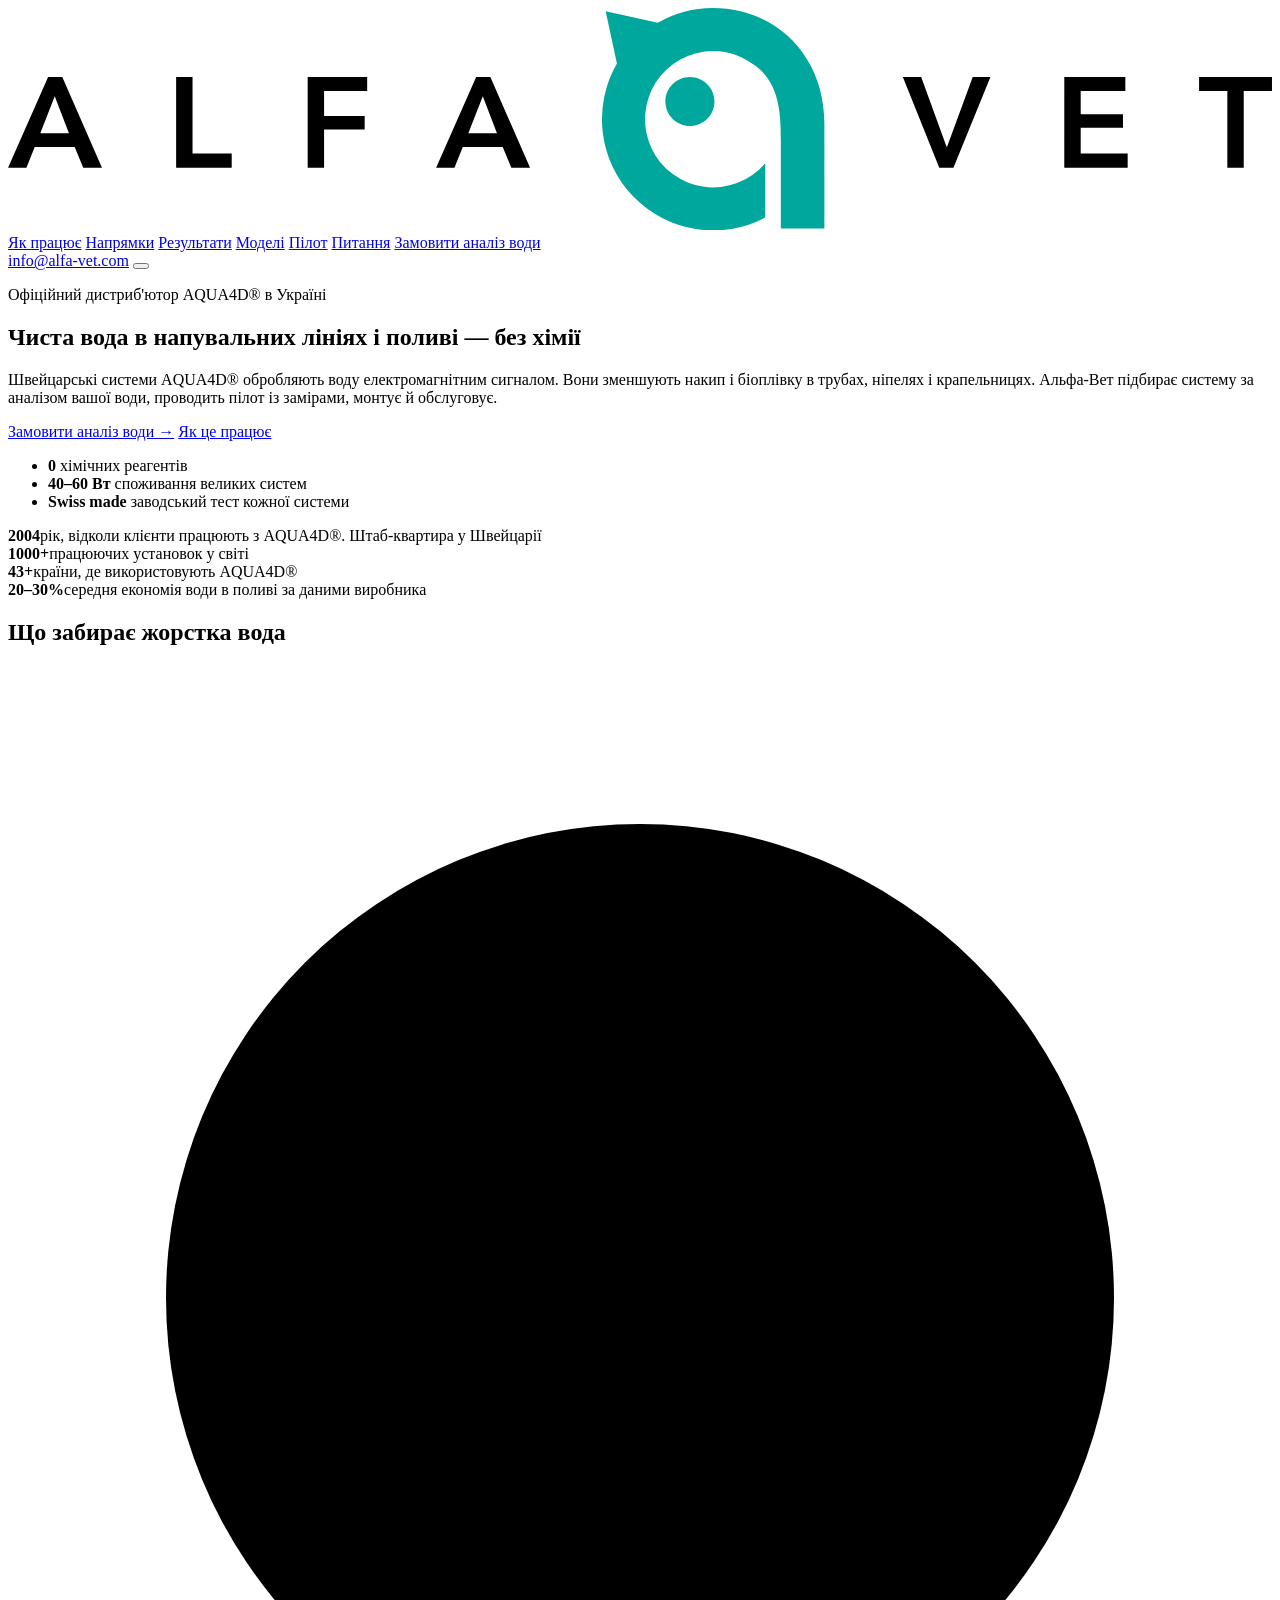
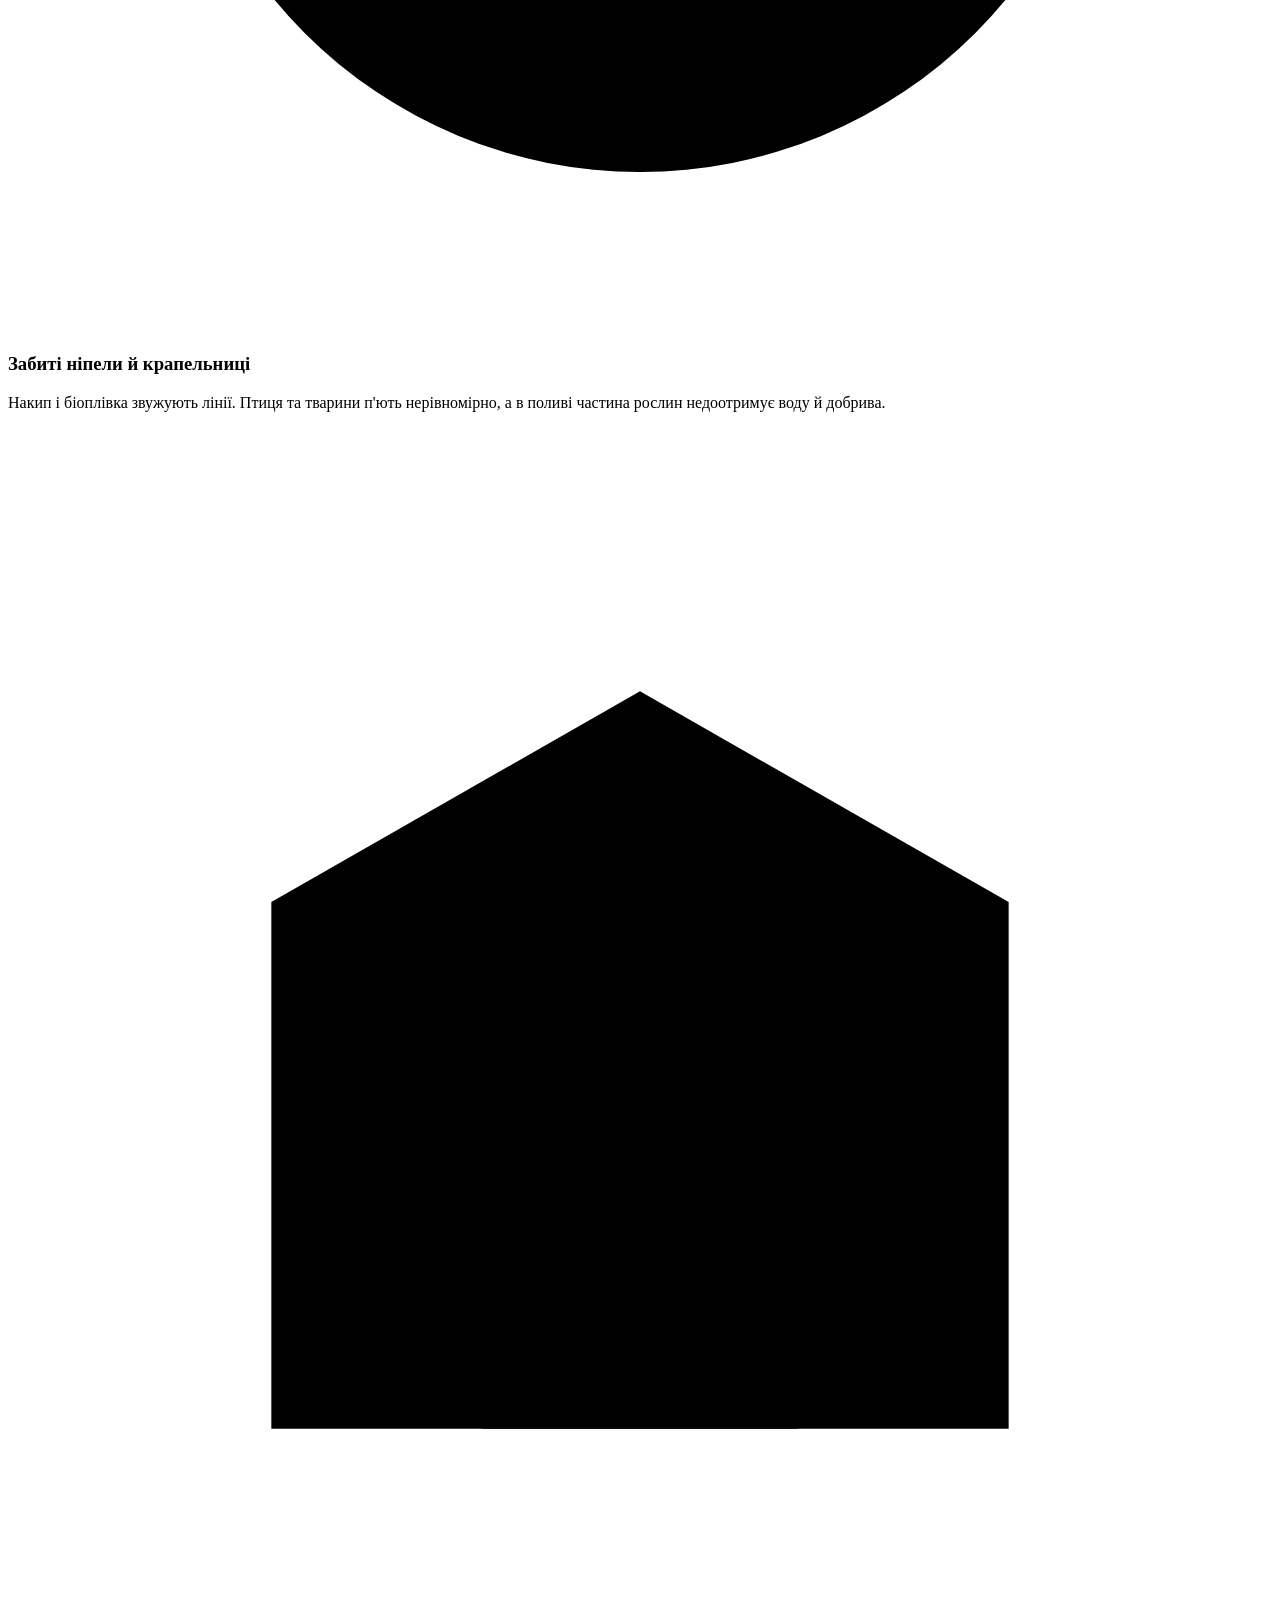
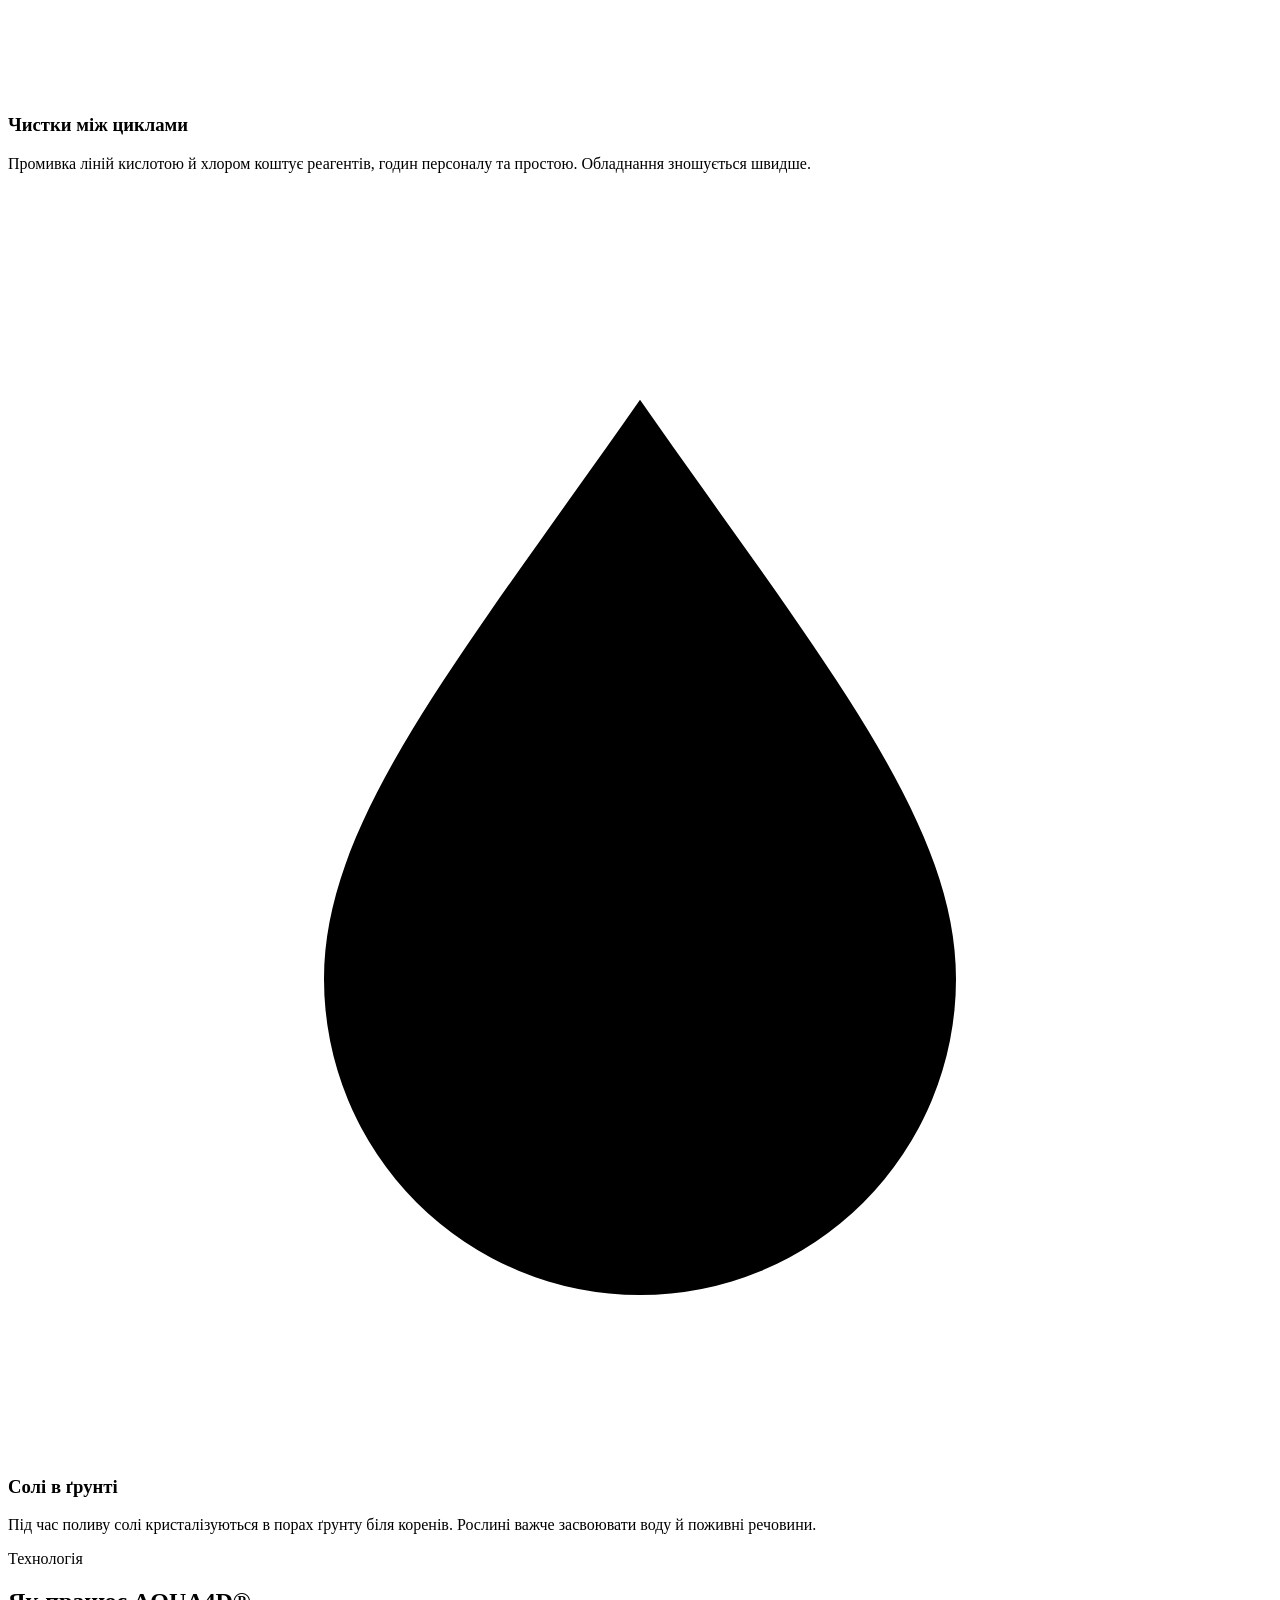
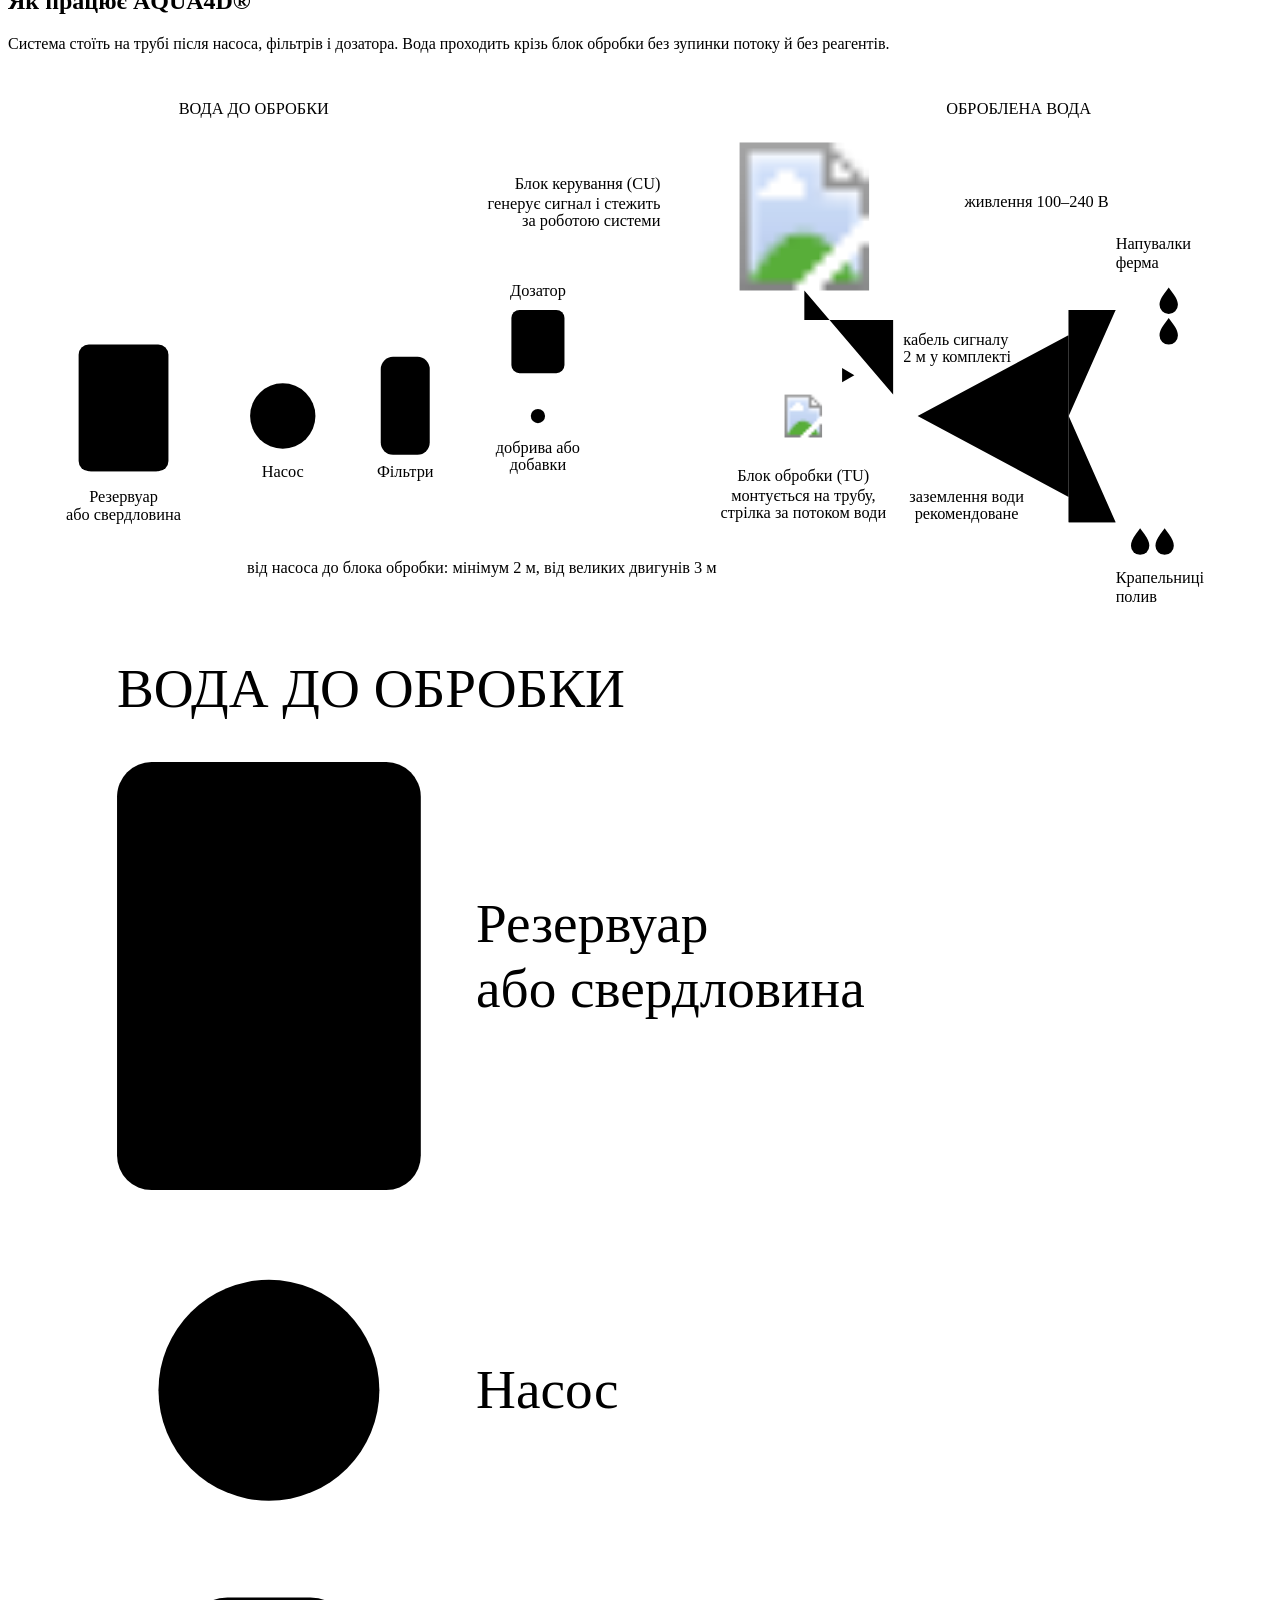
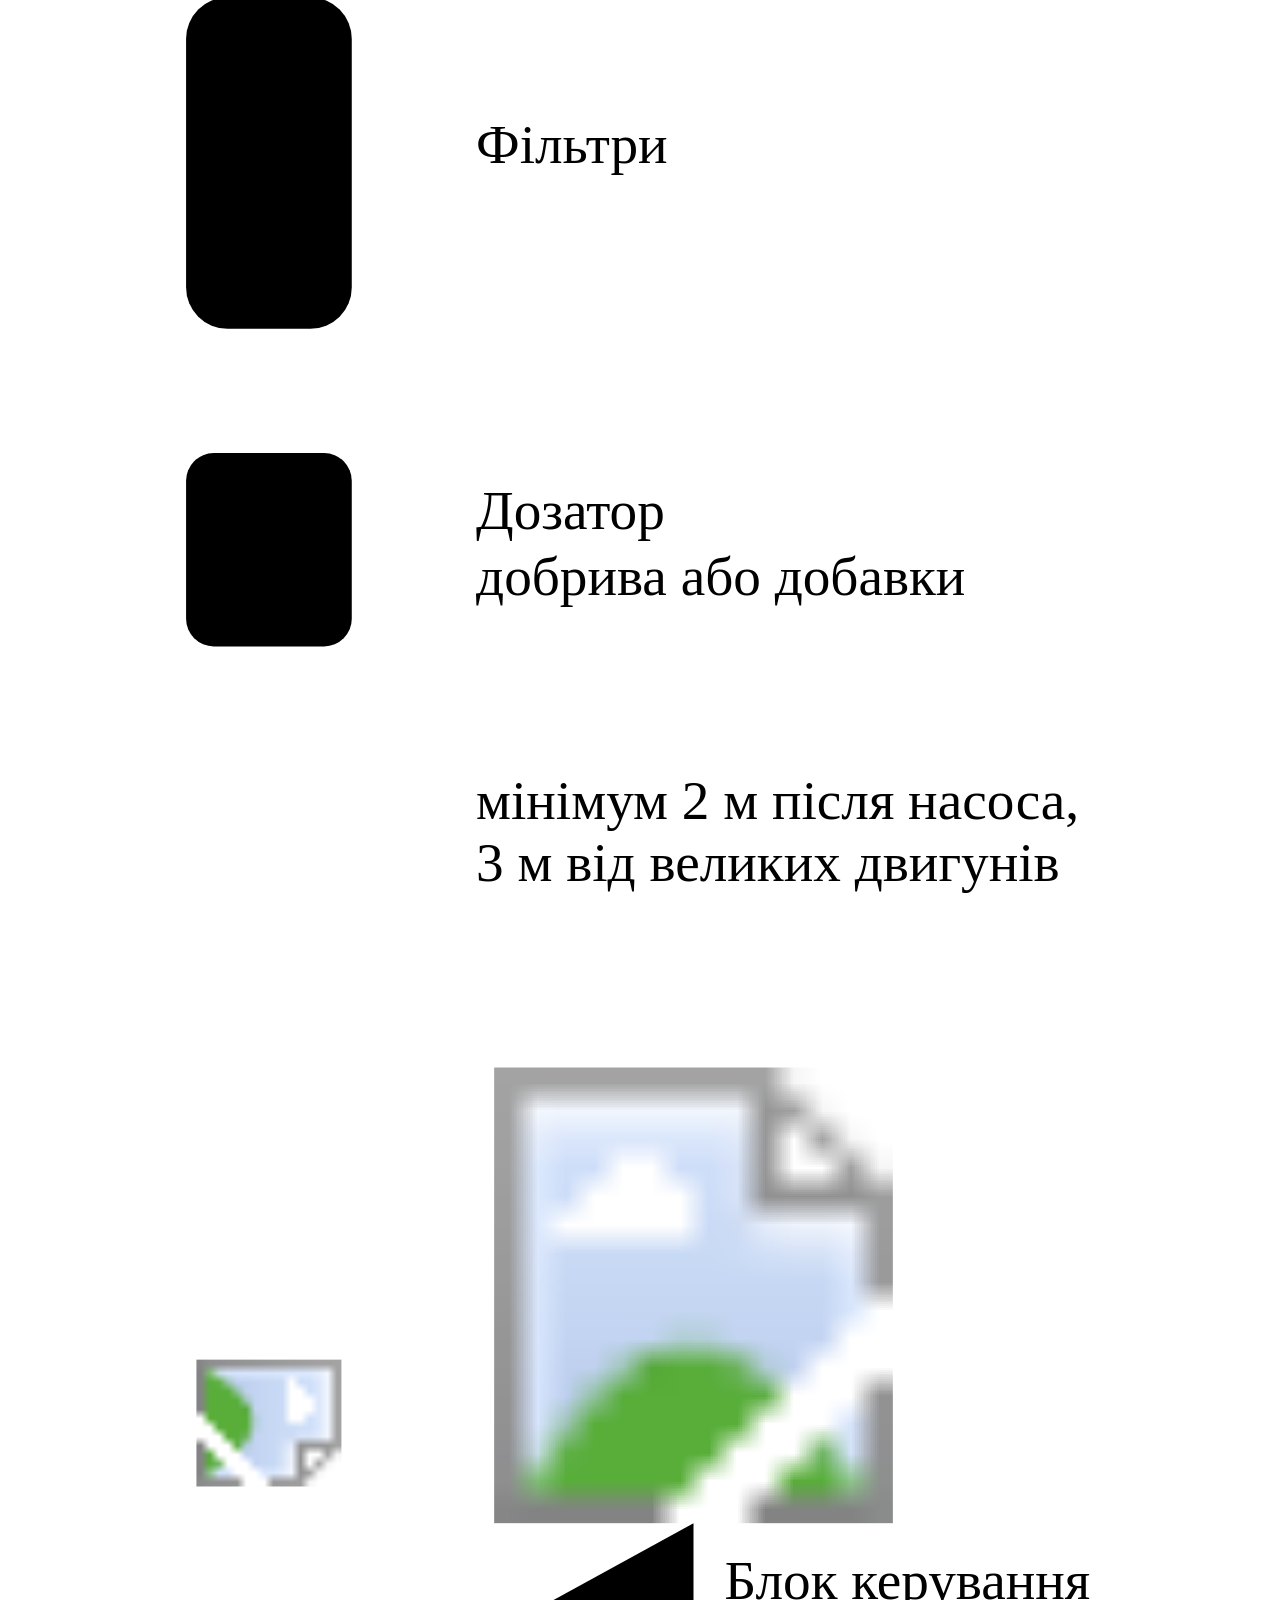
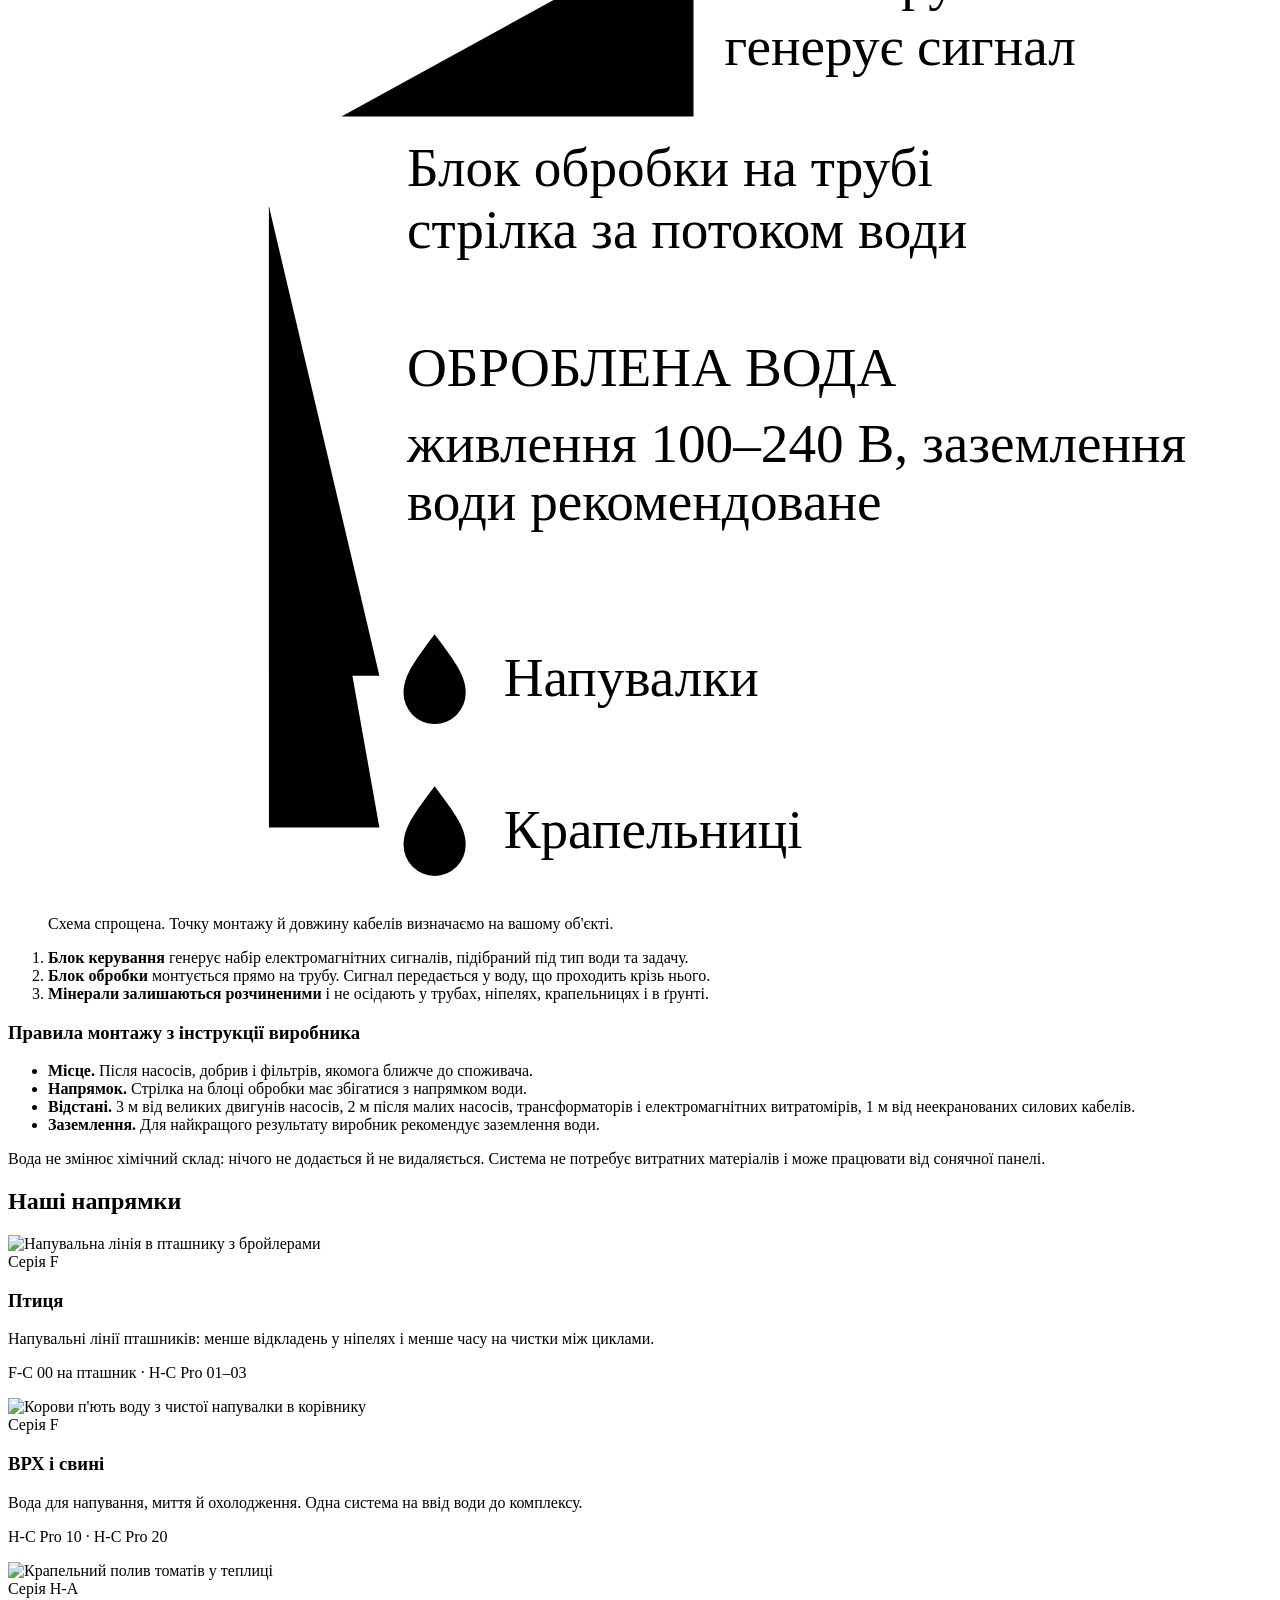
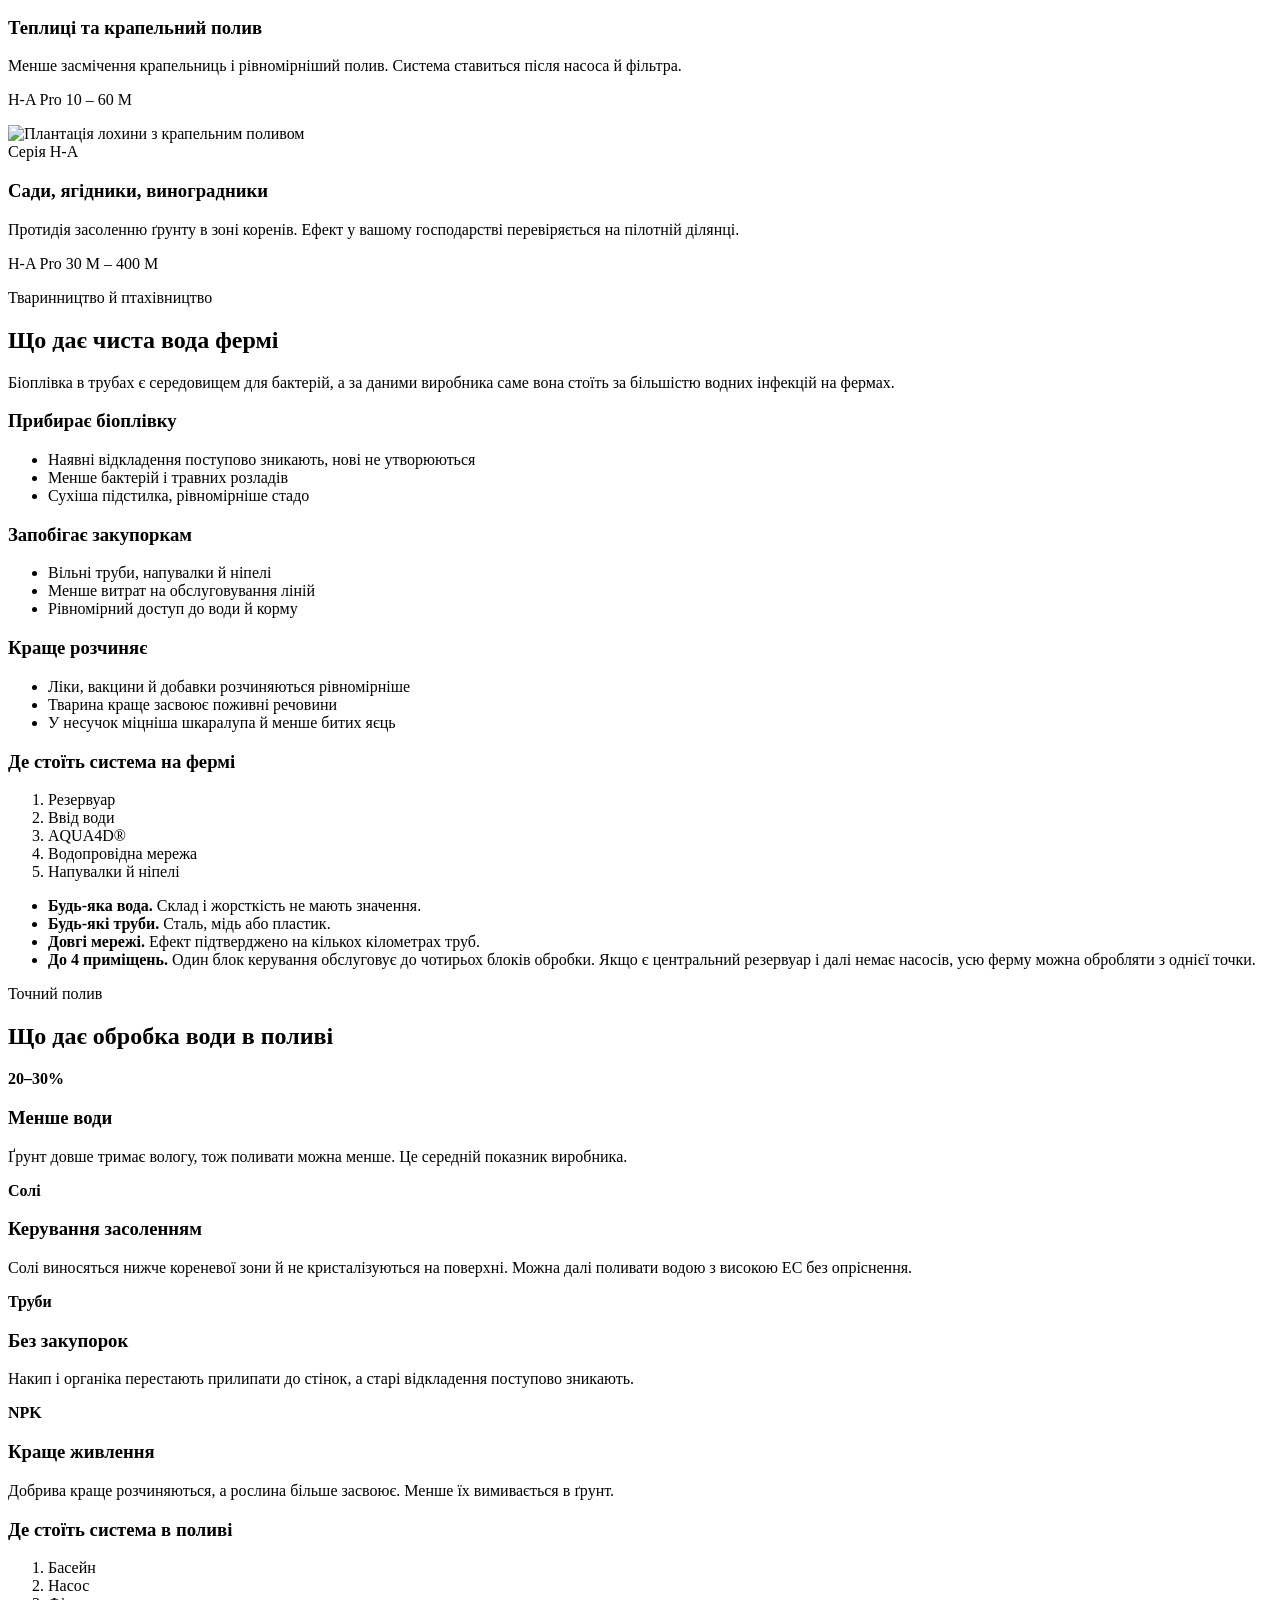
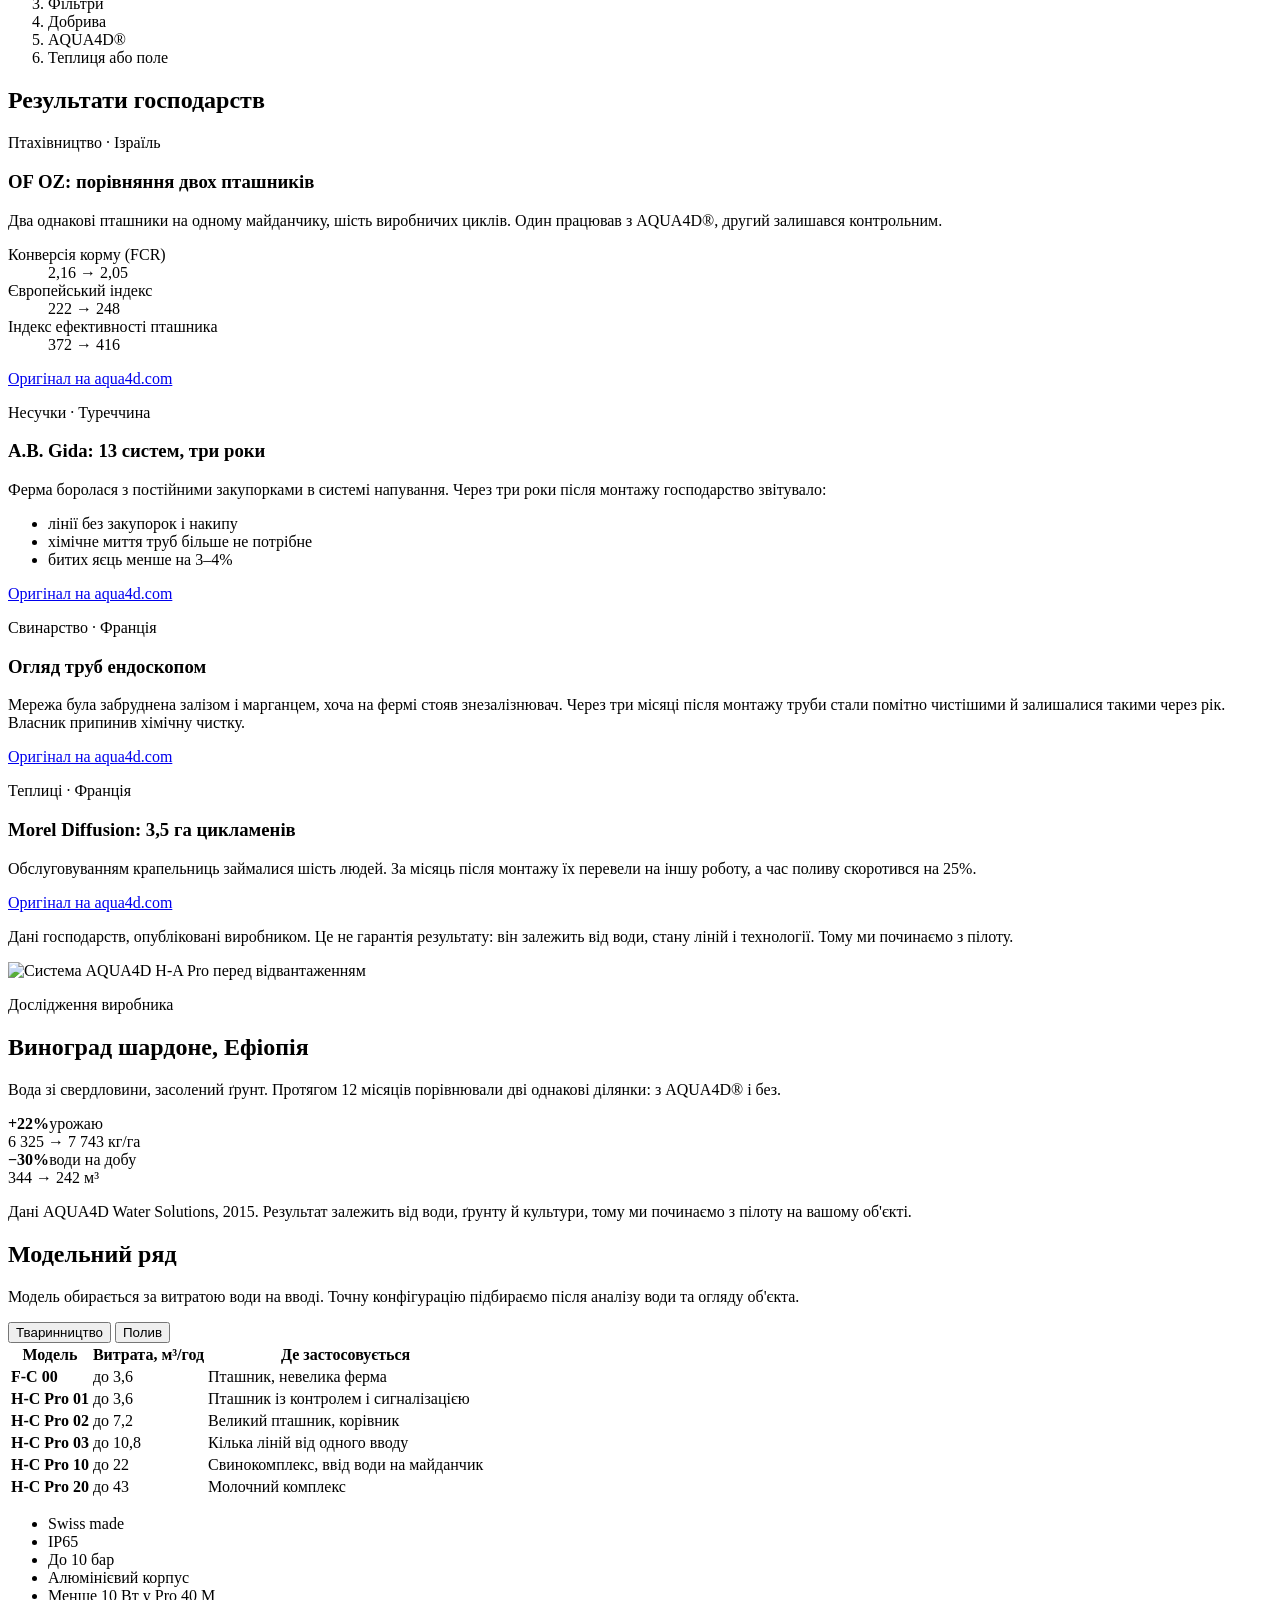
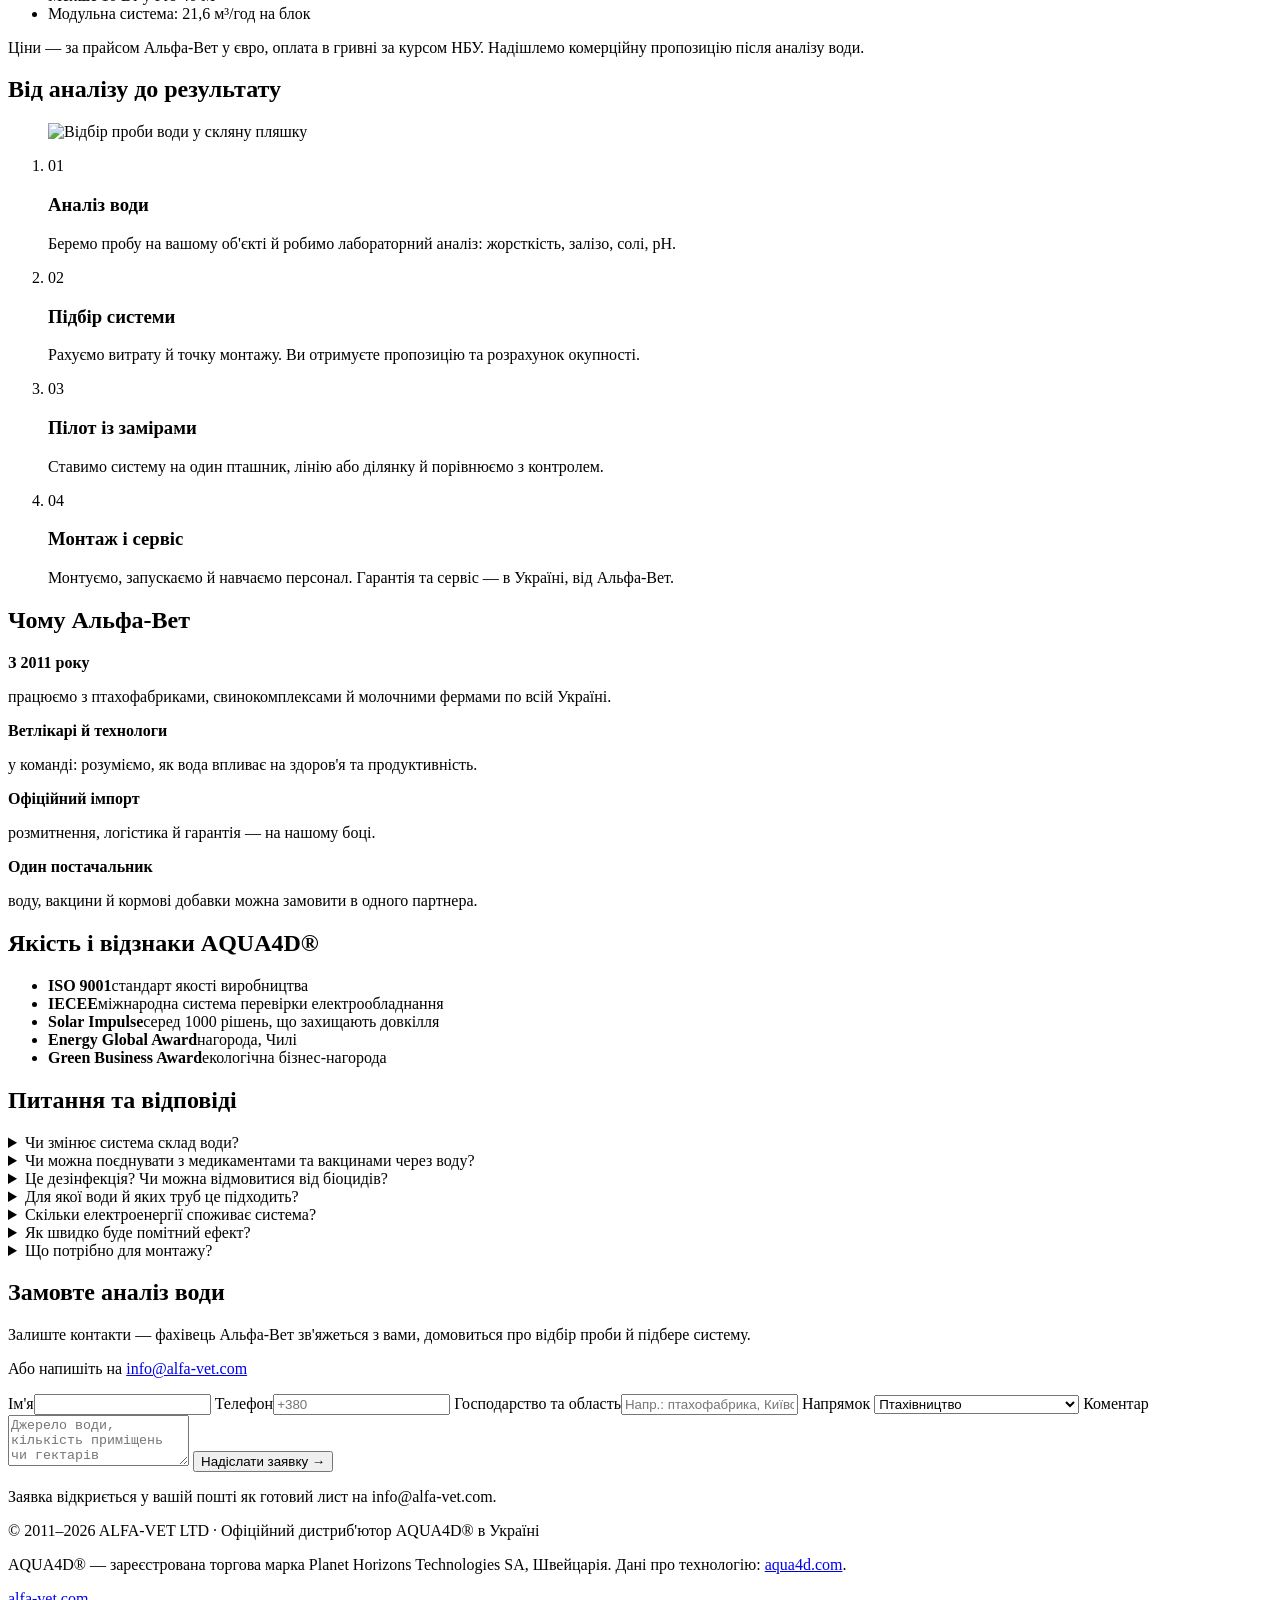
==== commit 44ad357d: "Remove water effects and device card from hero Co-Authored-By: Claude Opus 5.5 <noreply@anthropic.co" ====
--- a/public/index.html
+++ b/public/index.html
@@ -51,14 +51,6 @@
 <main>
 
 <section class="hero">
-  <canvas class="hero__bubbles" id="bubbles" aria-hidden="true"></canvas>
-  <div class="hero__waves" aria-hidden="true">
-    <svg viewBox="0 0 1440 600" preserveAspectRatio="none">
-      <path d="M0 380 C 240 300 480 460 720 380 S 1200 300 1440 380 V600 H0Z" fill="rgba(255,255,255,.06)" class="wave wave--1"/>
-      <path d="M0 450 C 260 380 520 520 780 450 S 1220 390 1440 450 V600 H0Z" fill="rgba(255,255,255,.08)" class="wave wave--2"/>
-      <path d="M0 520 C 300 470 560 580 840 520 S 1260 480 1440 520 V600 H0Z" fill="rgba(255,255,255,.10)" class="wave wave--3"/>
-    </svg>
-  </div>
   <div class="wrap hero__grid">
     <div class="hero__text">
       <p class="eyebrow eyebrow--light">Офіційний дистриб'ютор AQUA4D® в Україні</p>
@@ -74,10 +66,6 @@
         <li><b>Swiss made</b> заводський тест кожної системи</li>
       </ul>
     </div>
-    <figure class="hero__img" id="tilt">
-      <img src="/assets/img/ha-pro-100.jpg" alt="Система AQUA4D H-A Pro 100" width="600" height="789">
-      <figcaption>AQUA4D® H-A Pro 100 — до 180 м³/год</figcaption>
-    </figure>
   </div>
 </section>
 
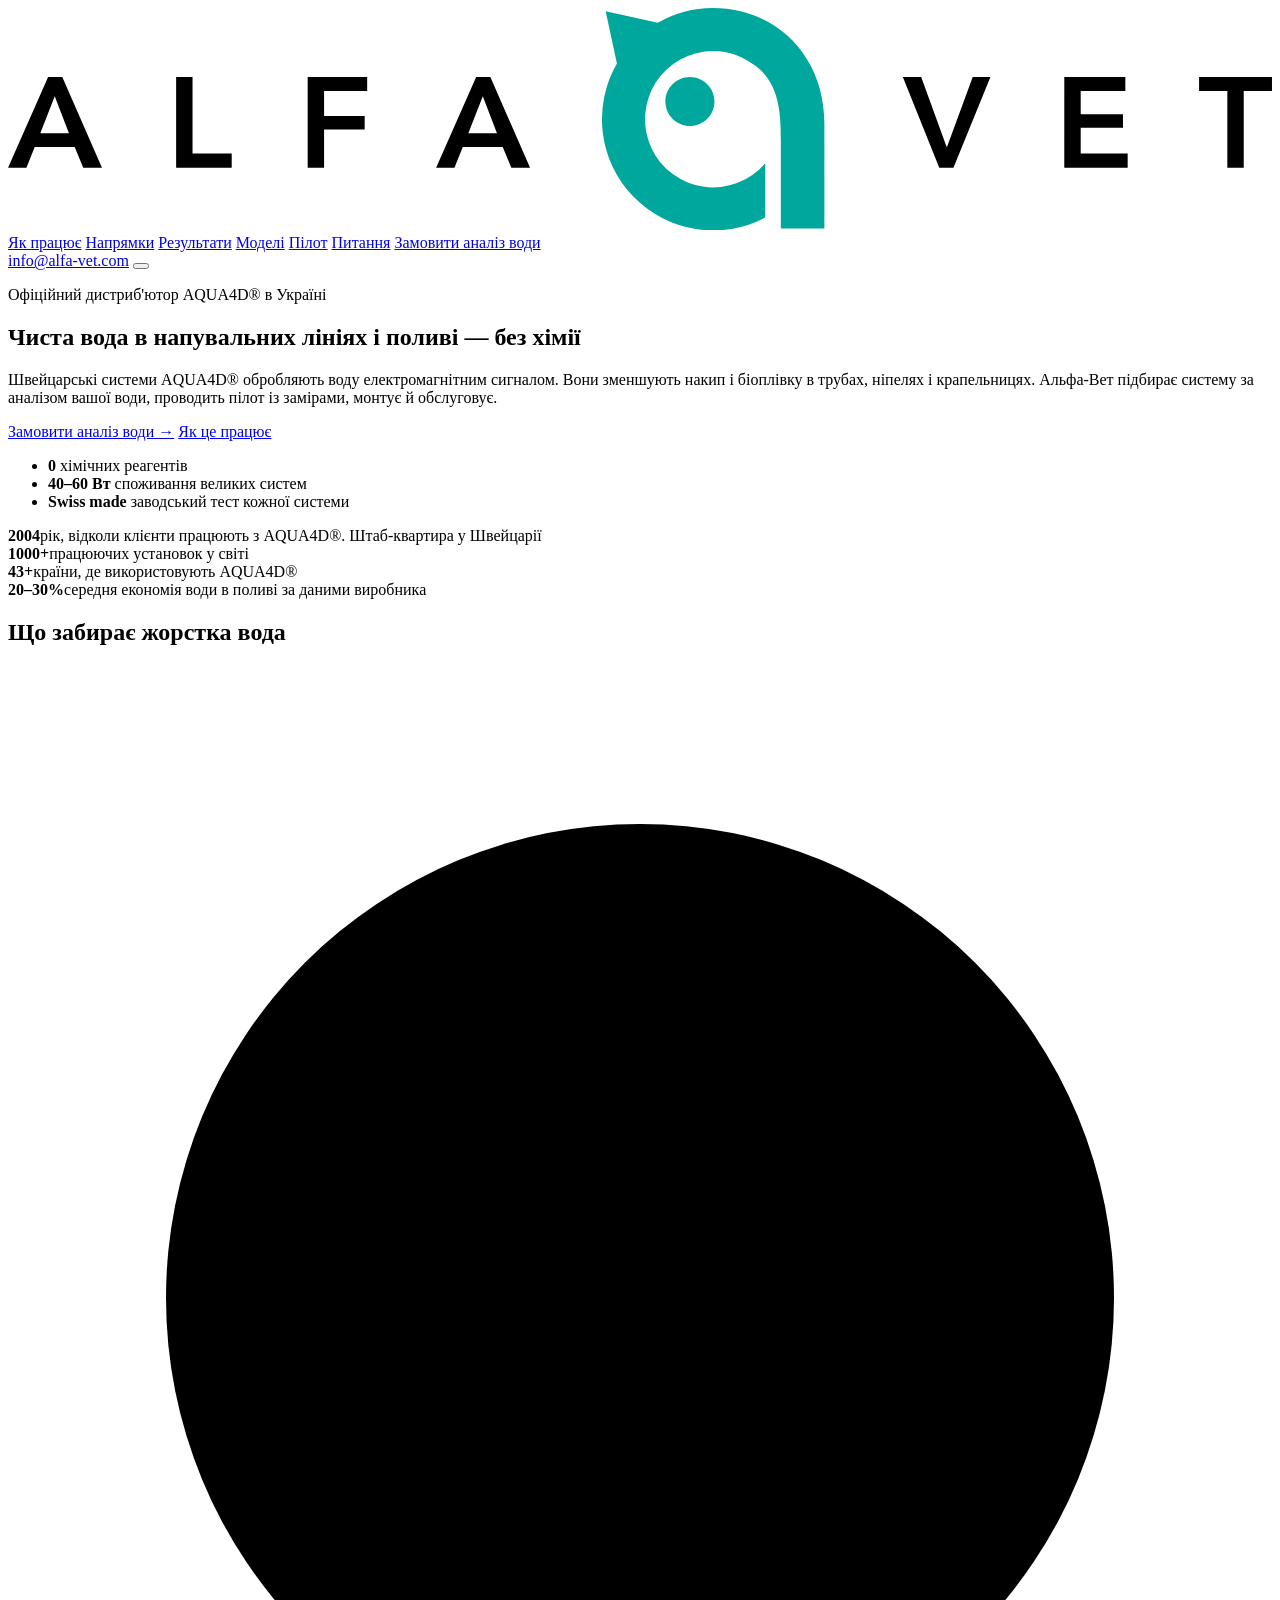
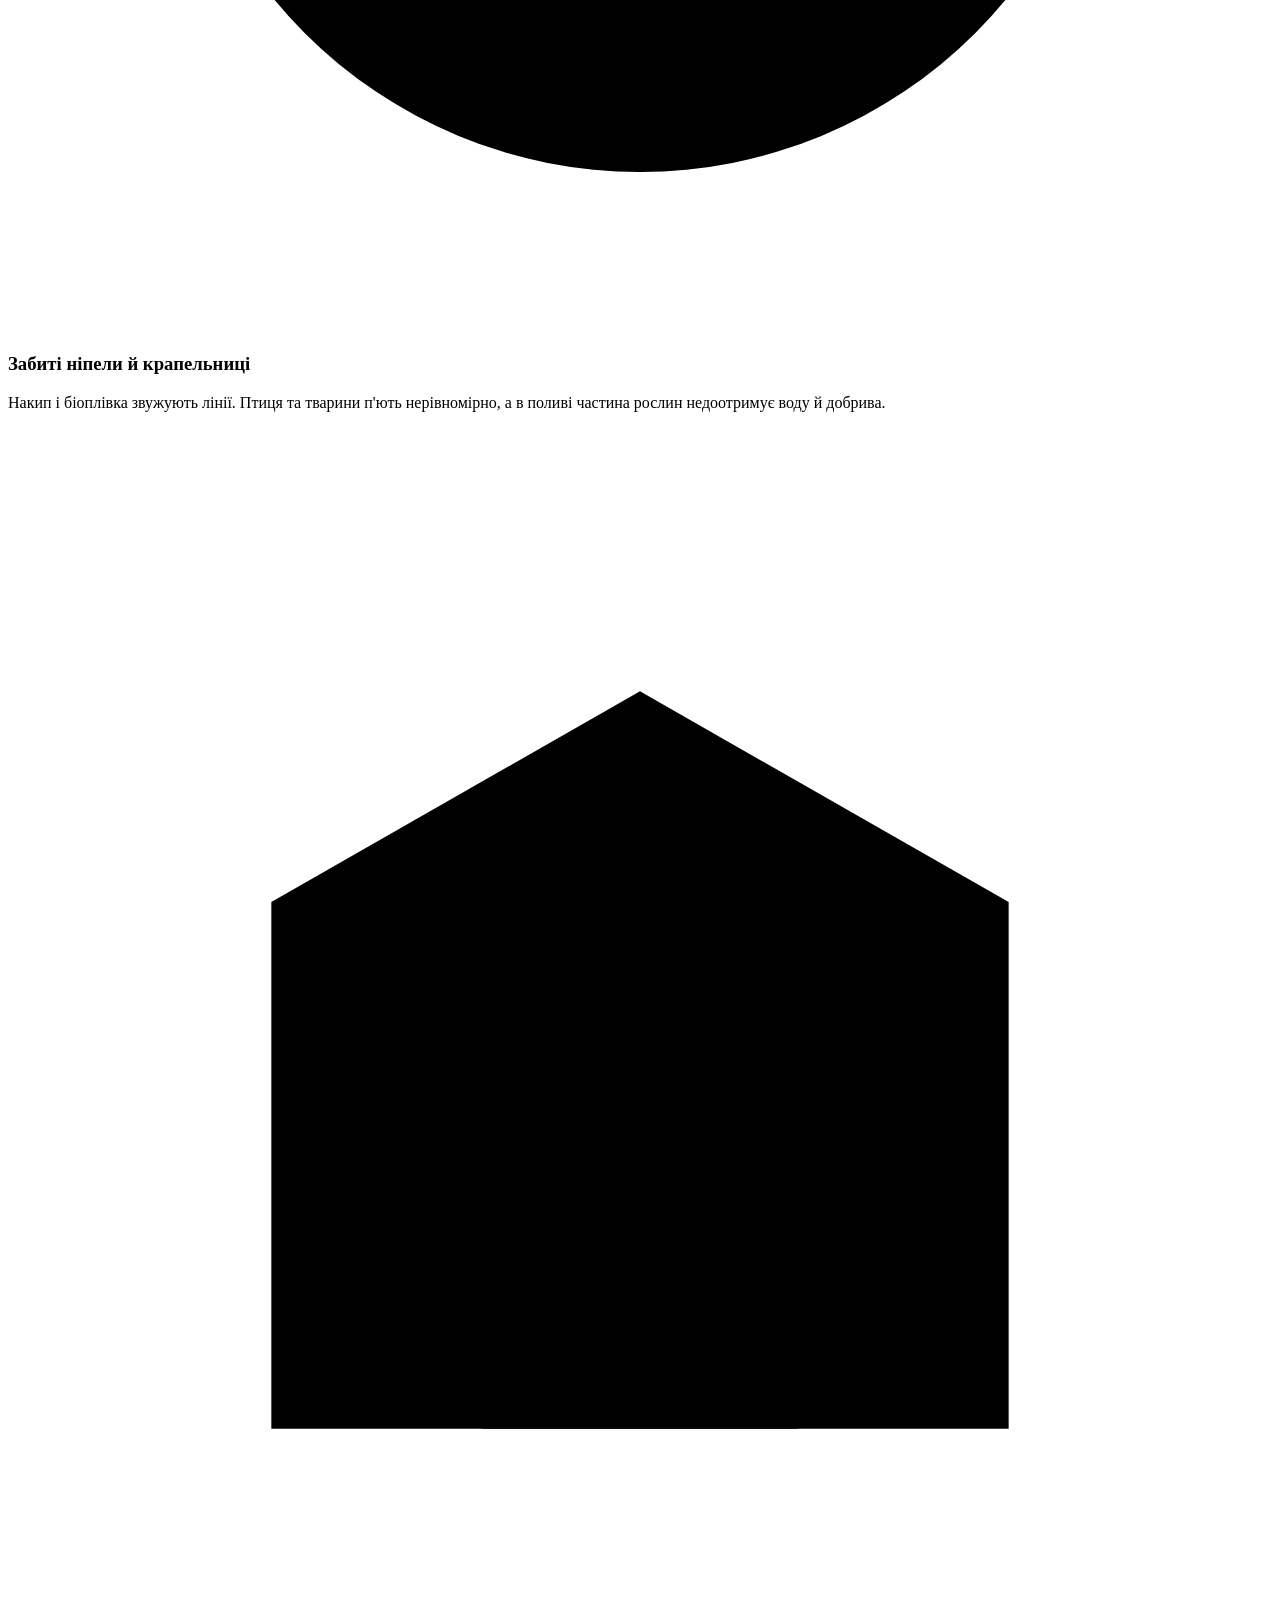
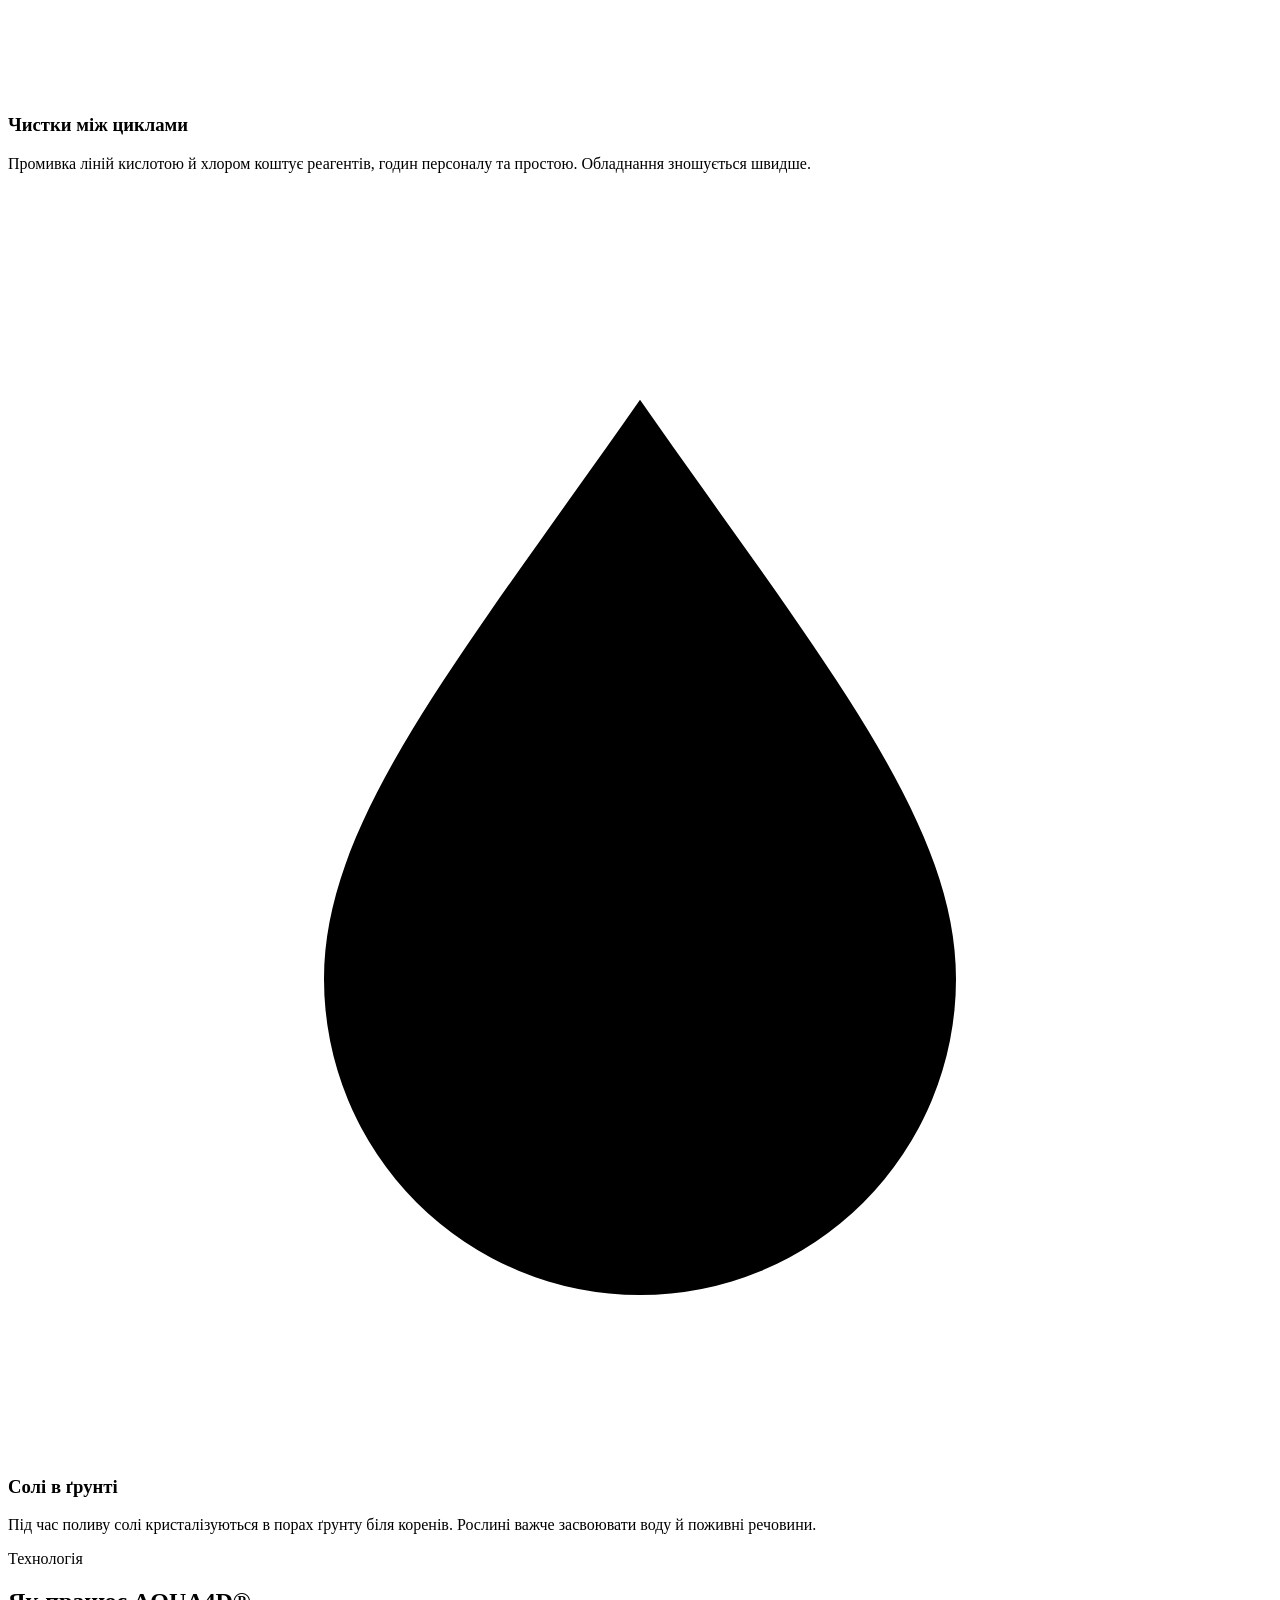
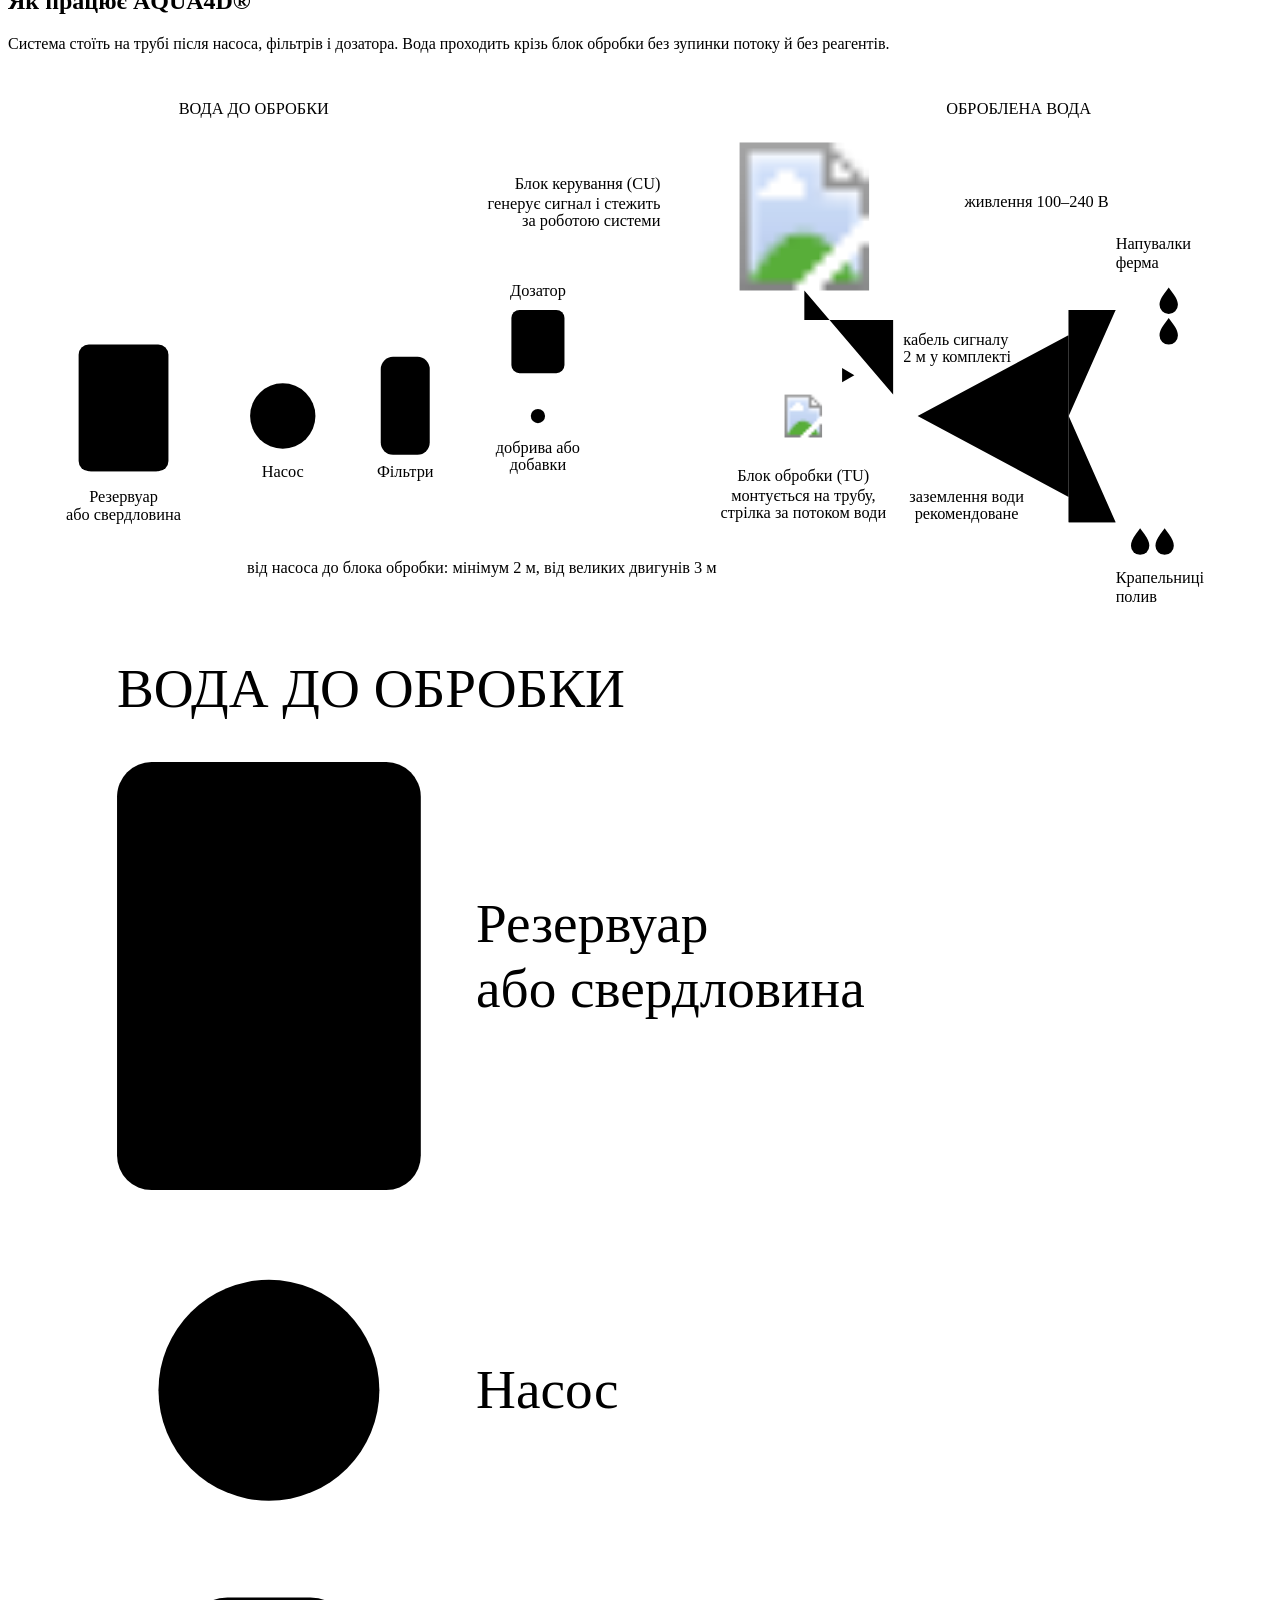
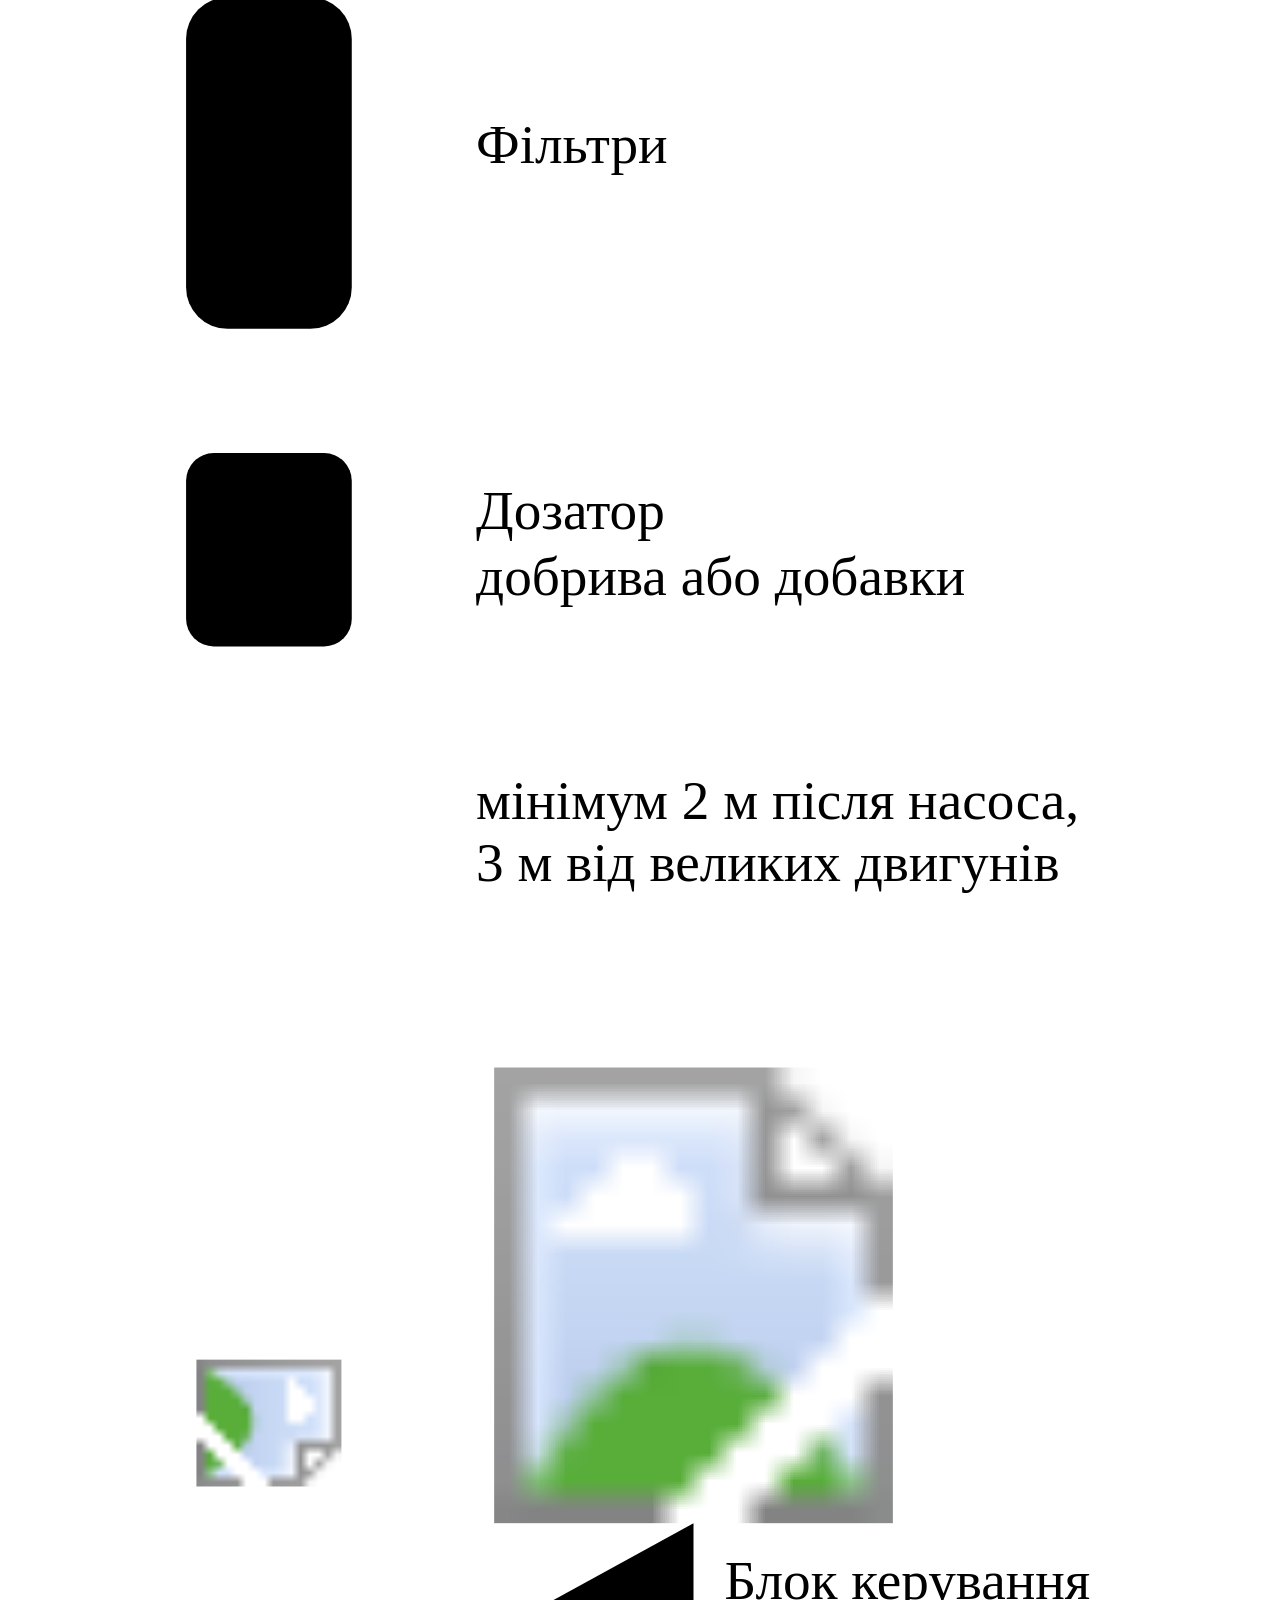
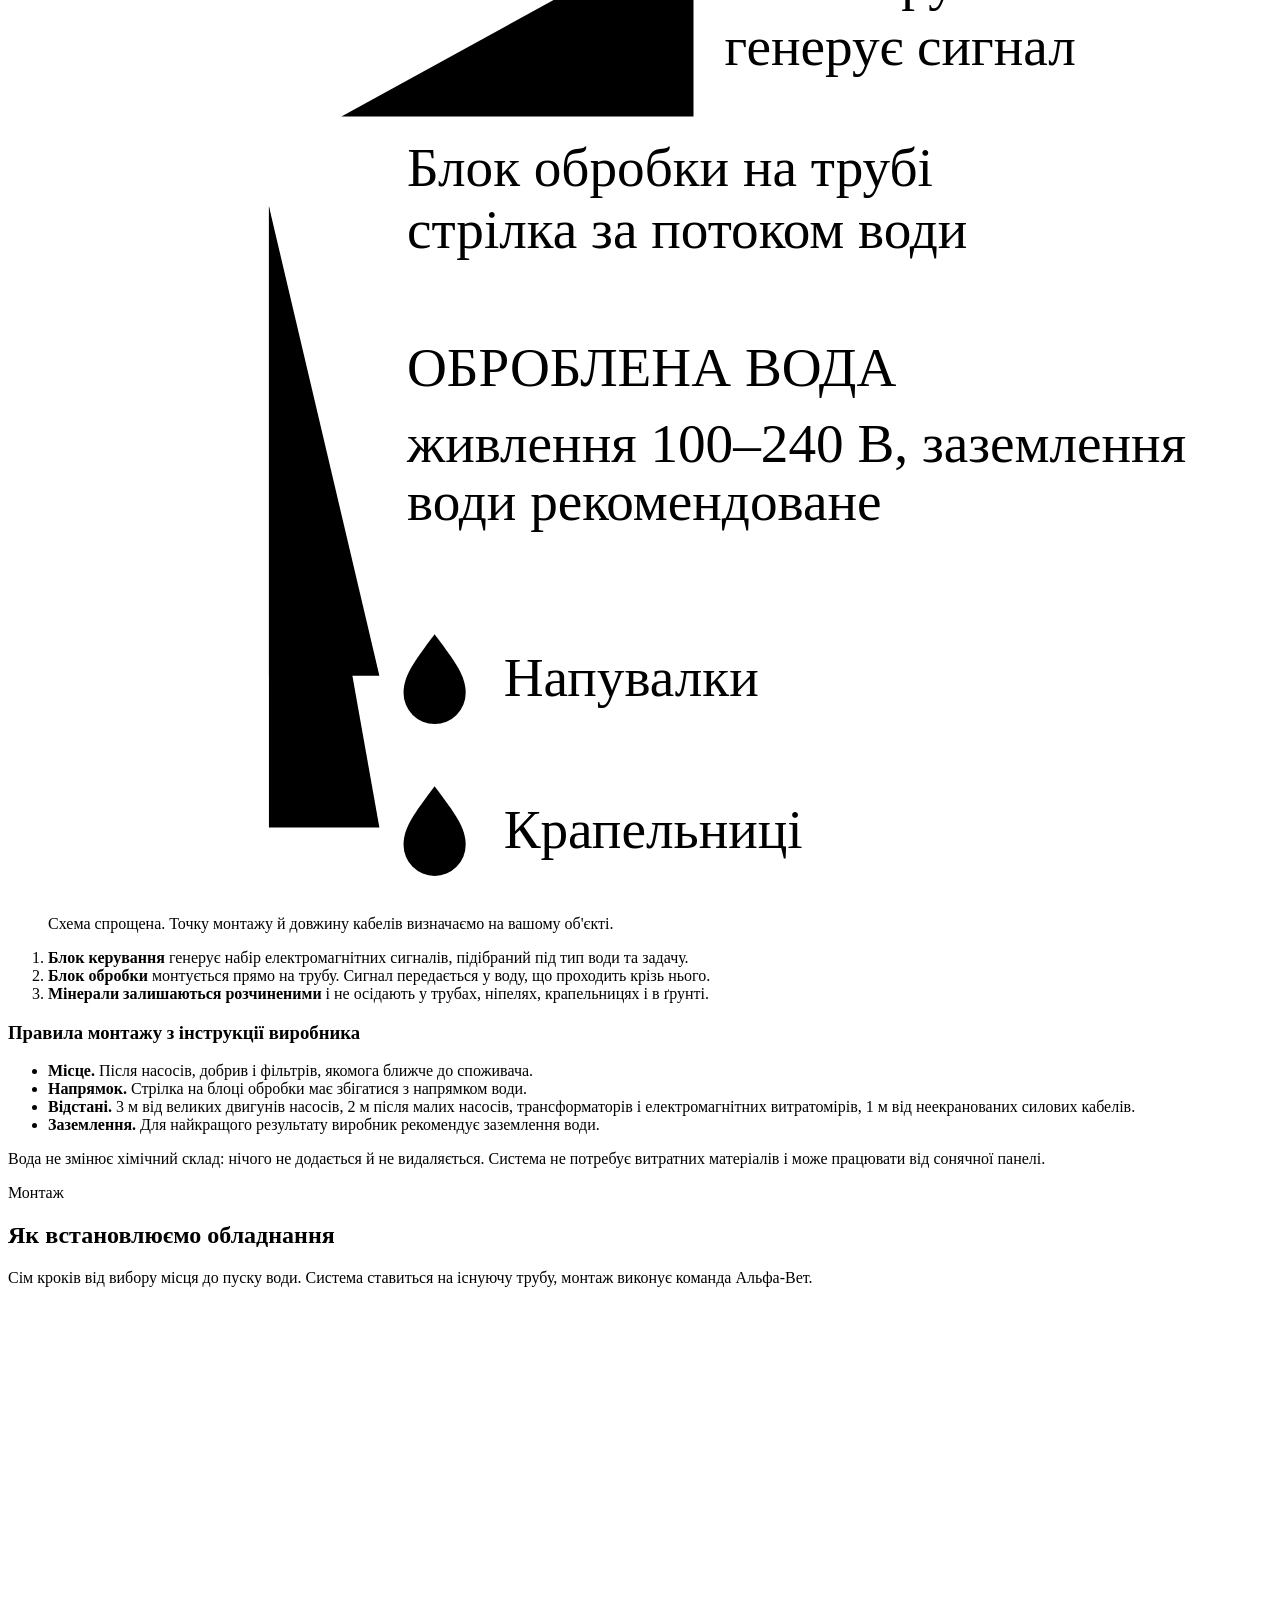
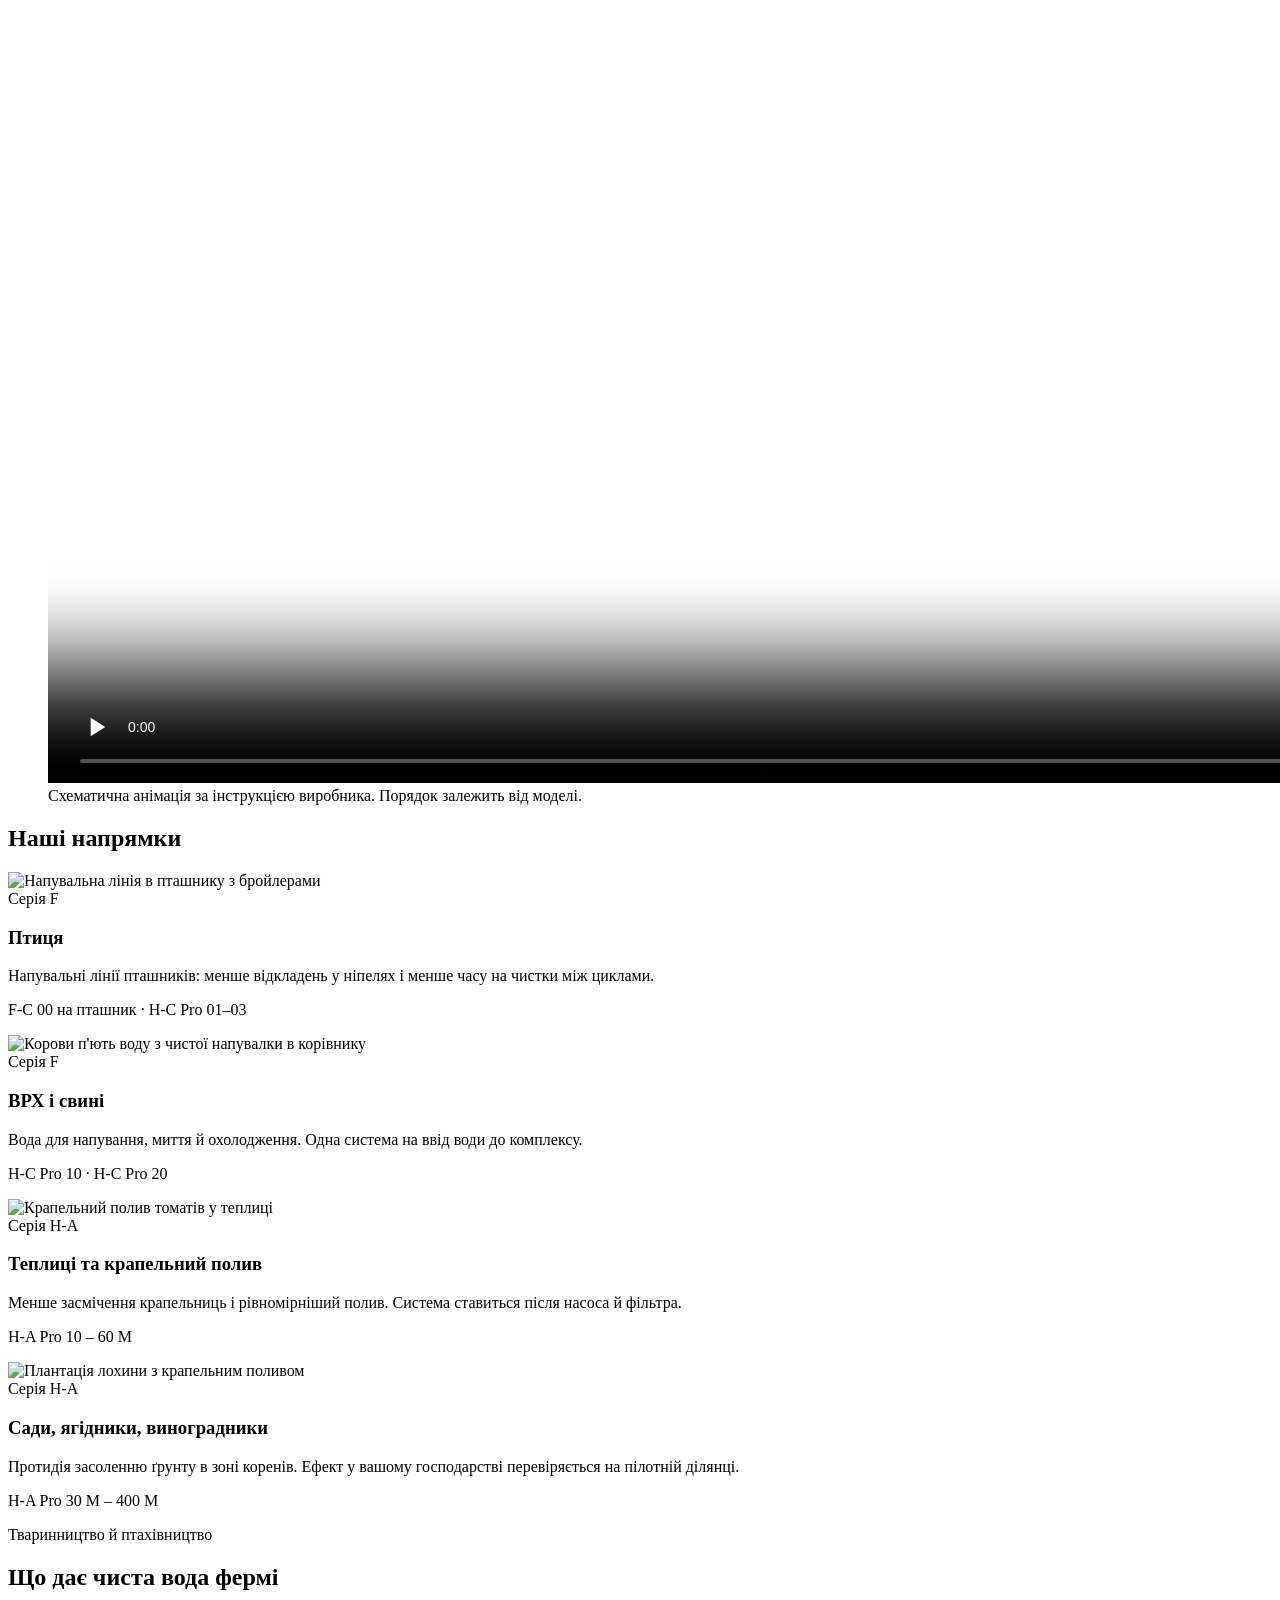
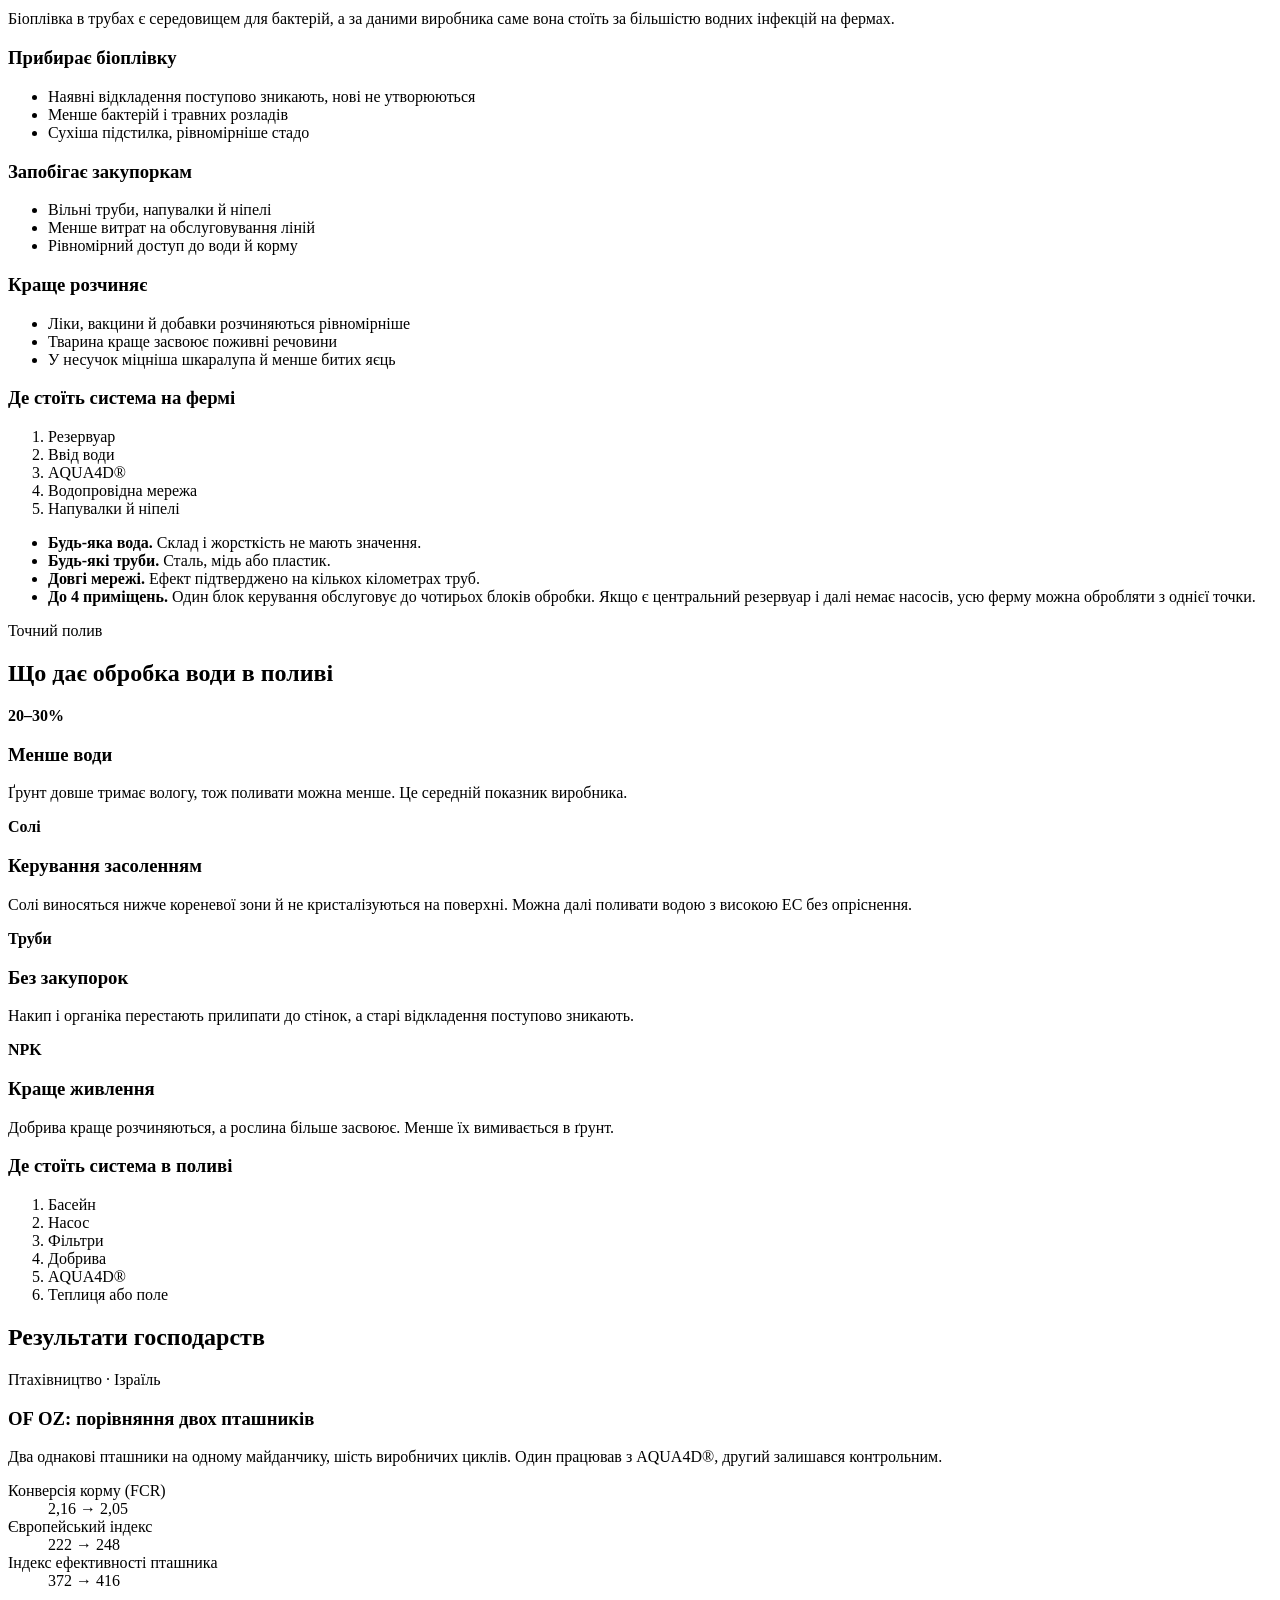
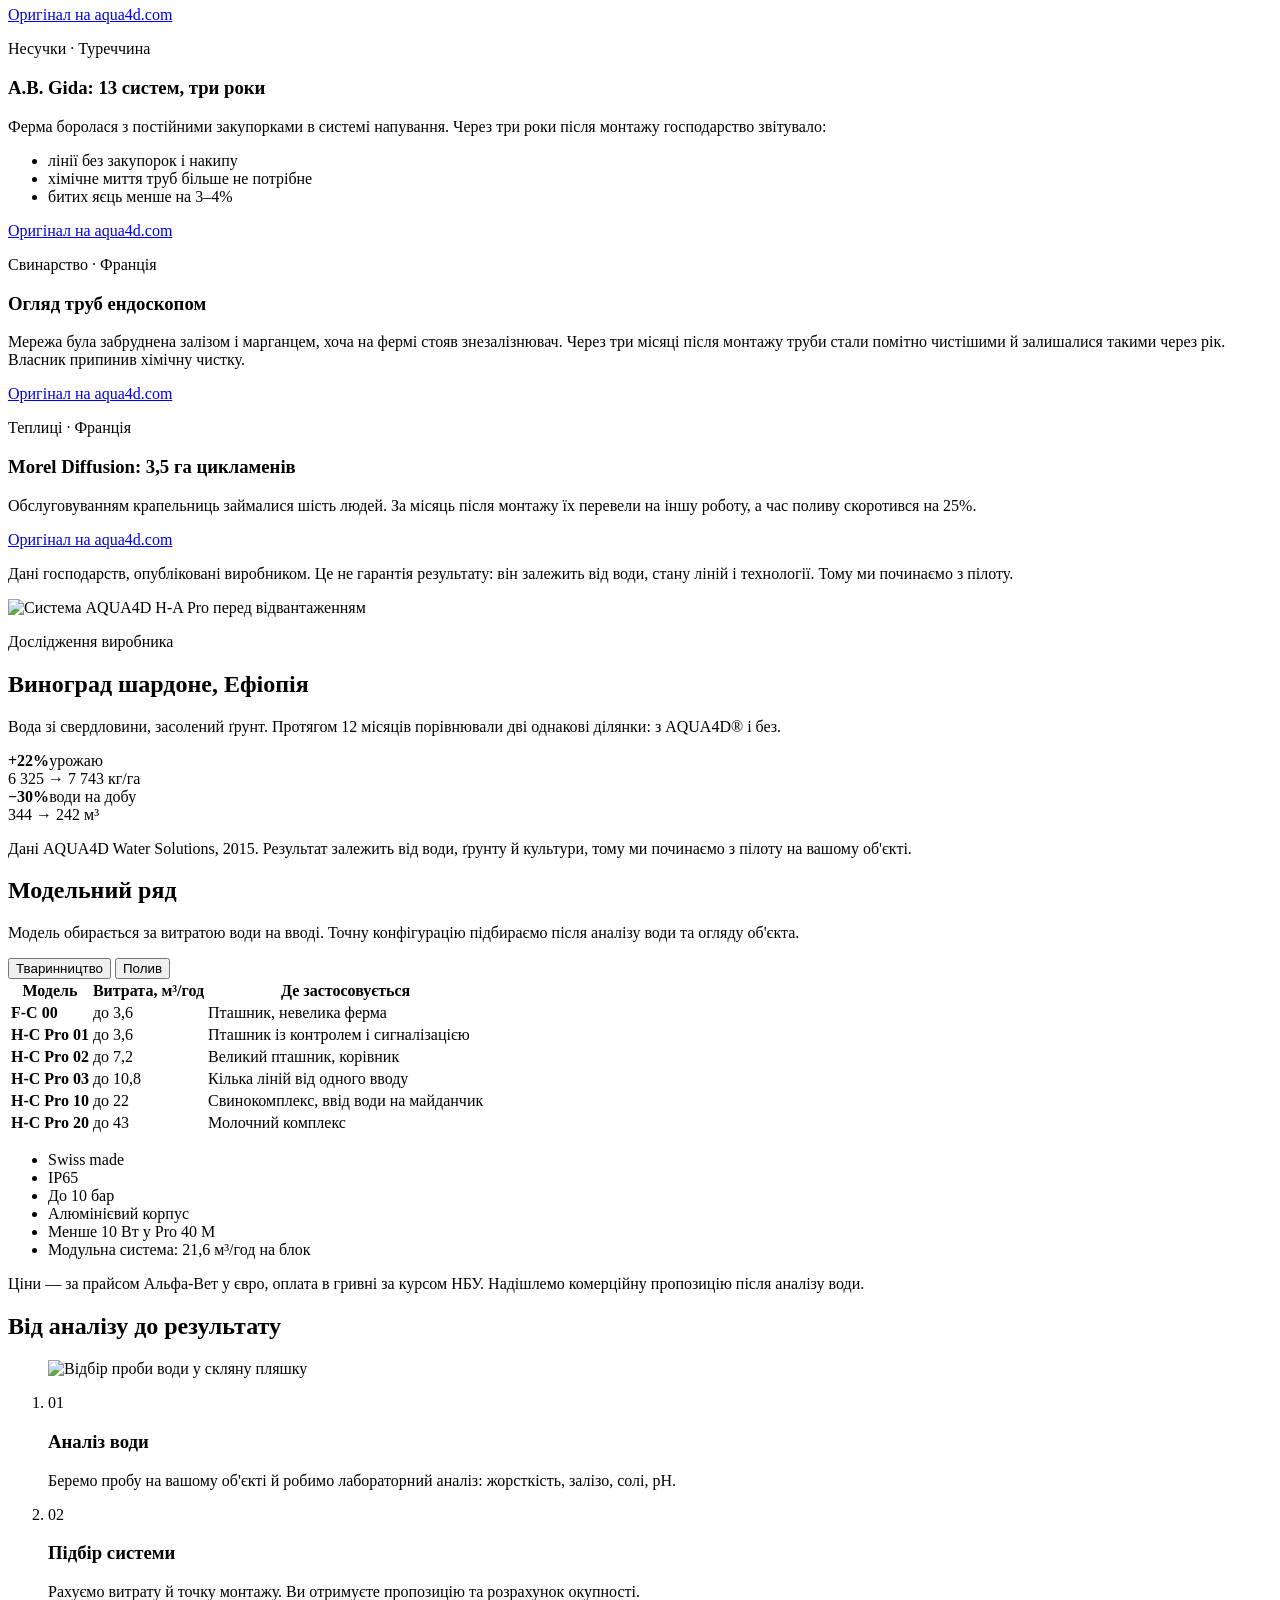
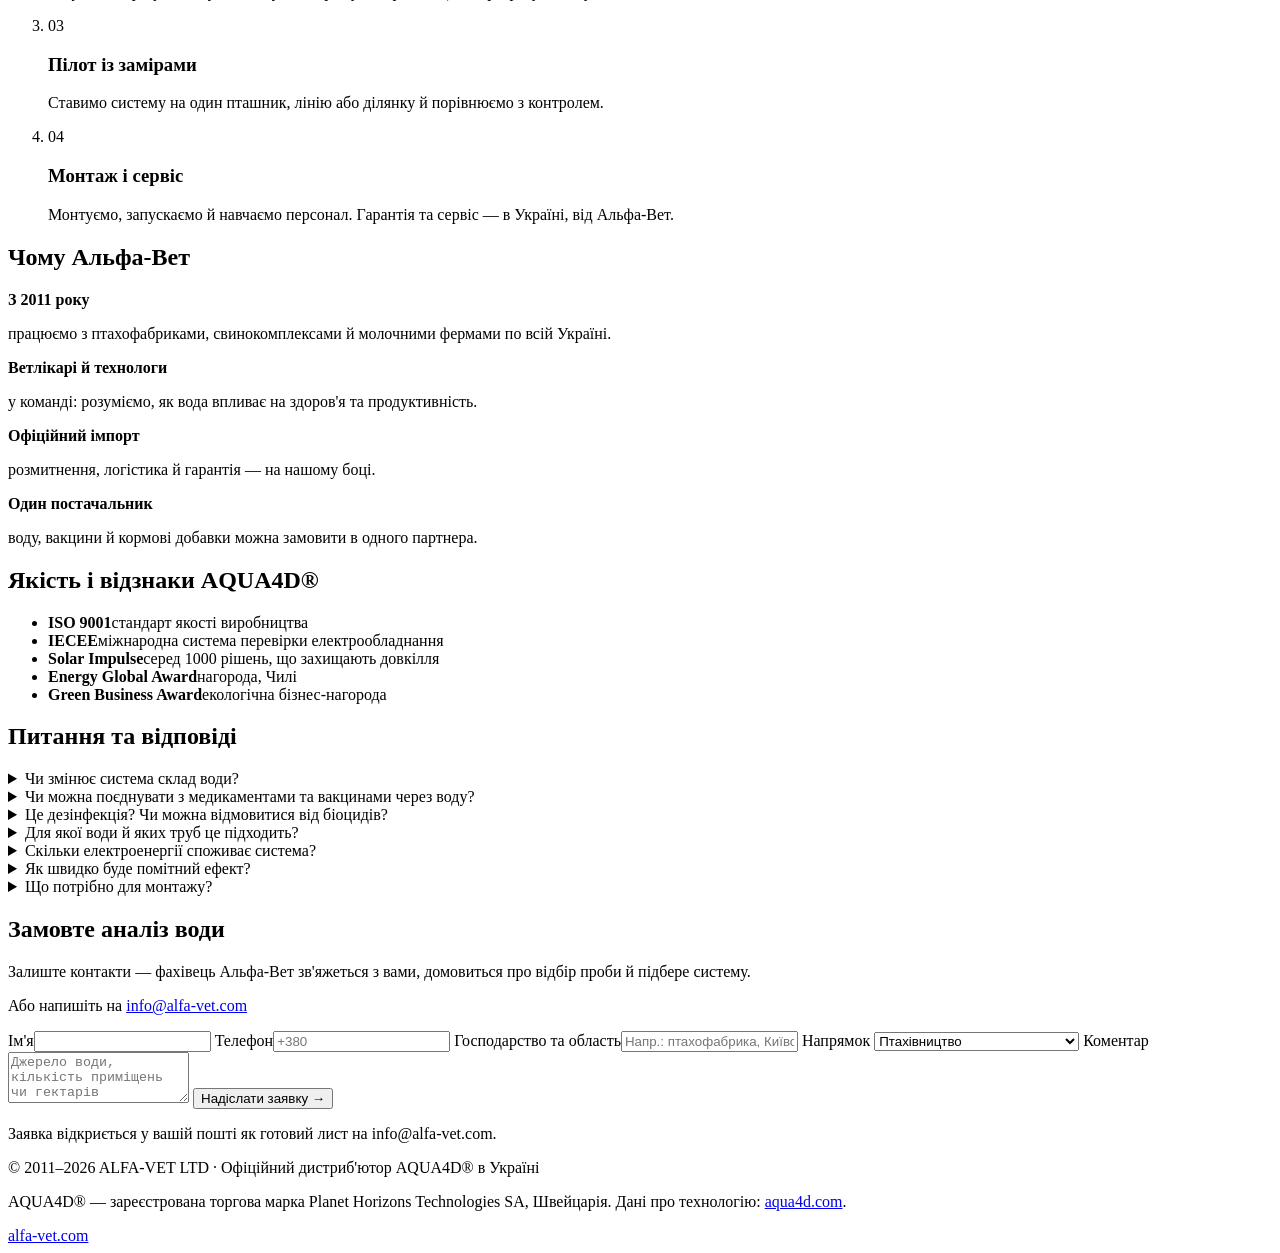
==== commit 33a742f4: "Add HyperFrames installation video Co-Authored-By: Claude Opus 5.5 <noreply@anthropic.com>" ====
--- a/public/index.html
+++ b/public/index.html
@@ -195,6 +195,18 @@
   </div>
 </section>
 
+<section class="install" id="install">
+  <div class="wrap">
+    <p class="eyebrow eyebrow--center">Монтаж</p>
+    <h2 class="section-title">Як встановлюємо обладнання</h2>
+    <p class="section-sub">Сім кроків від вибору місця до пуску води. Система ставиться на існуючу трубу, монтаж виконує команда Альфа-Вет.</p>
+    <figure class="install__video">
+      <video id="install-video" src="/assets/video/montazh-aqua4d.mp4" poster="/assets/video/montazh-poster.jpg" muted loop playsinline controls preload="none" width="1920" height="1080" aria-label="Анімація монтажу AQUA4D на трубі в сім кроків"></video>
+      <figcaption>Схематична анімація за інструкцією виробника. Порядок залежить від моделі.</figcaption>
+    </figure>
+  </div>
+</section>
+
 <section class="sectors wrap" id="sectors">
   <h2 class="section-title">Наші напрямки</h2>
   <div class="cards cards--4">
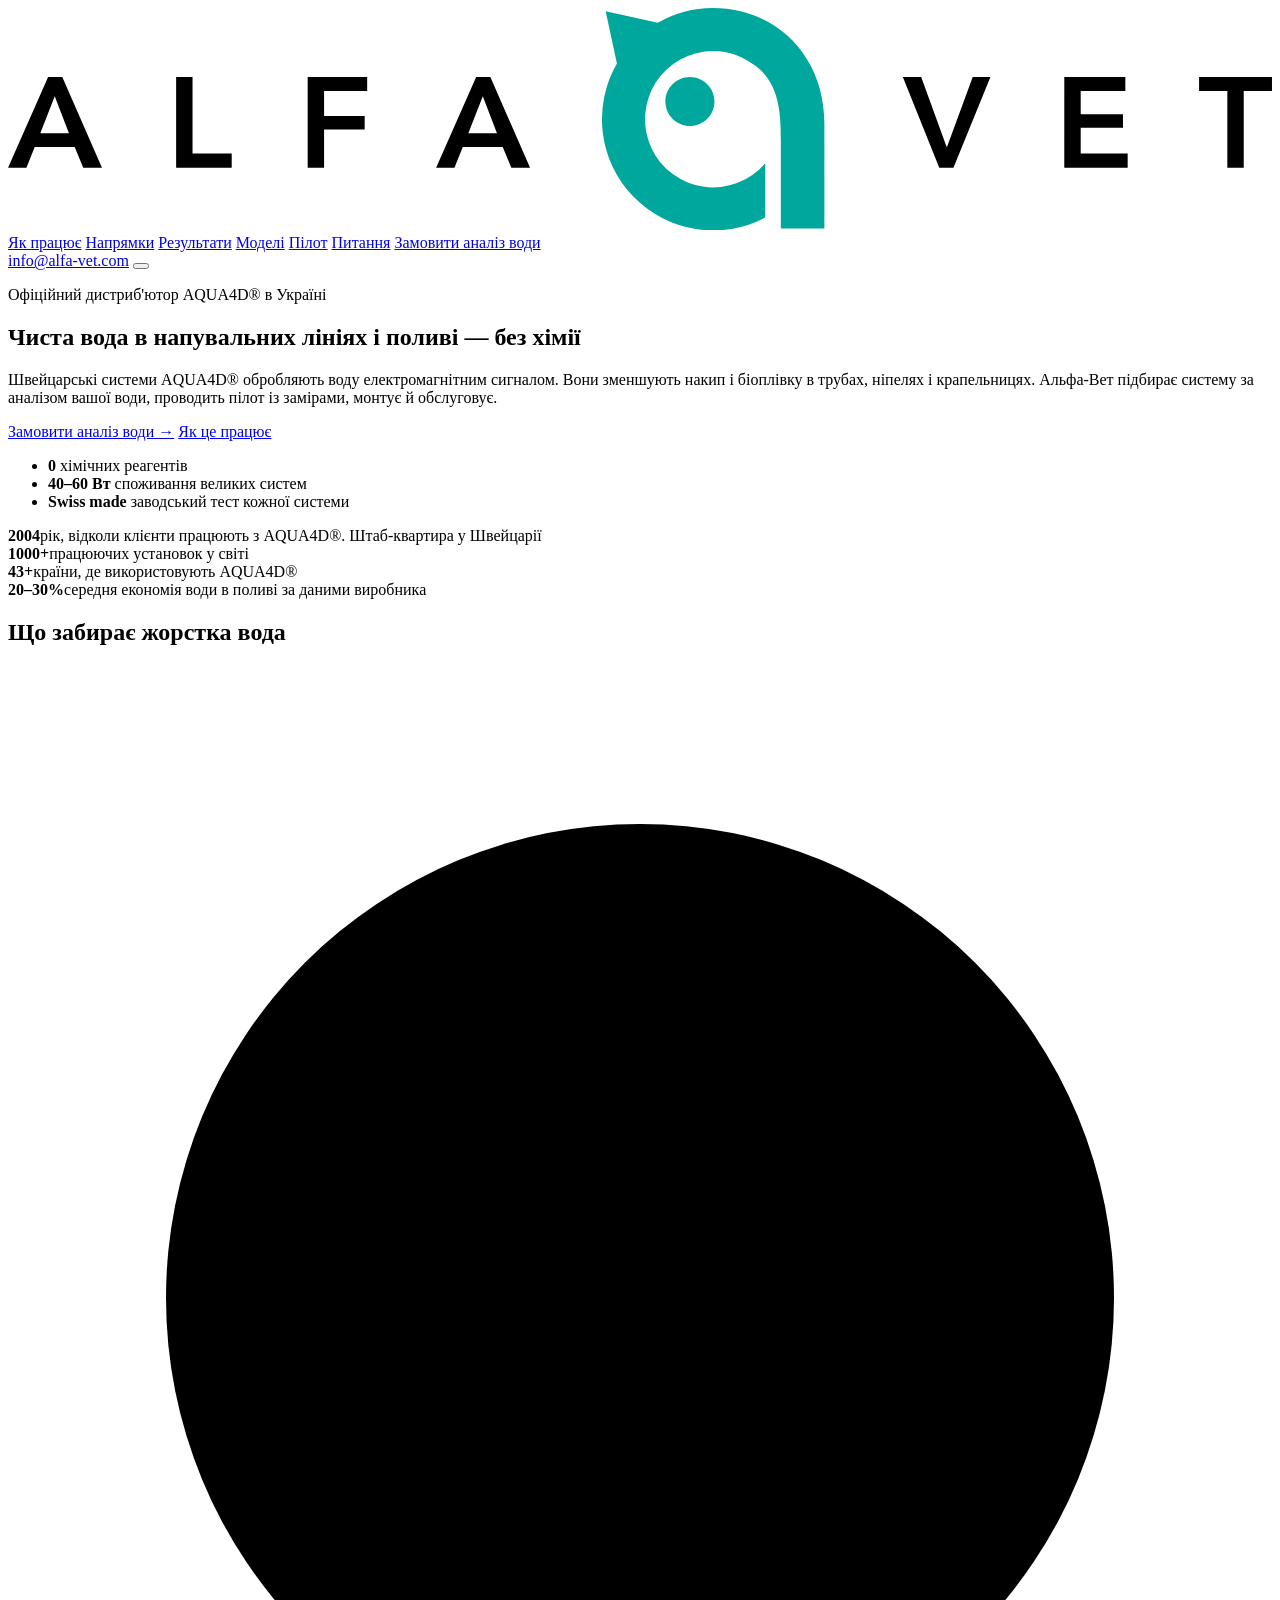
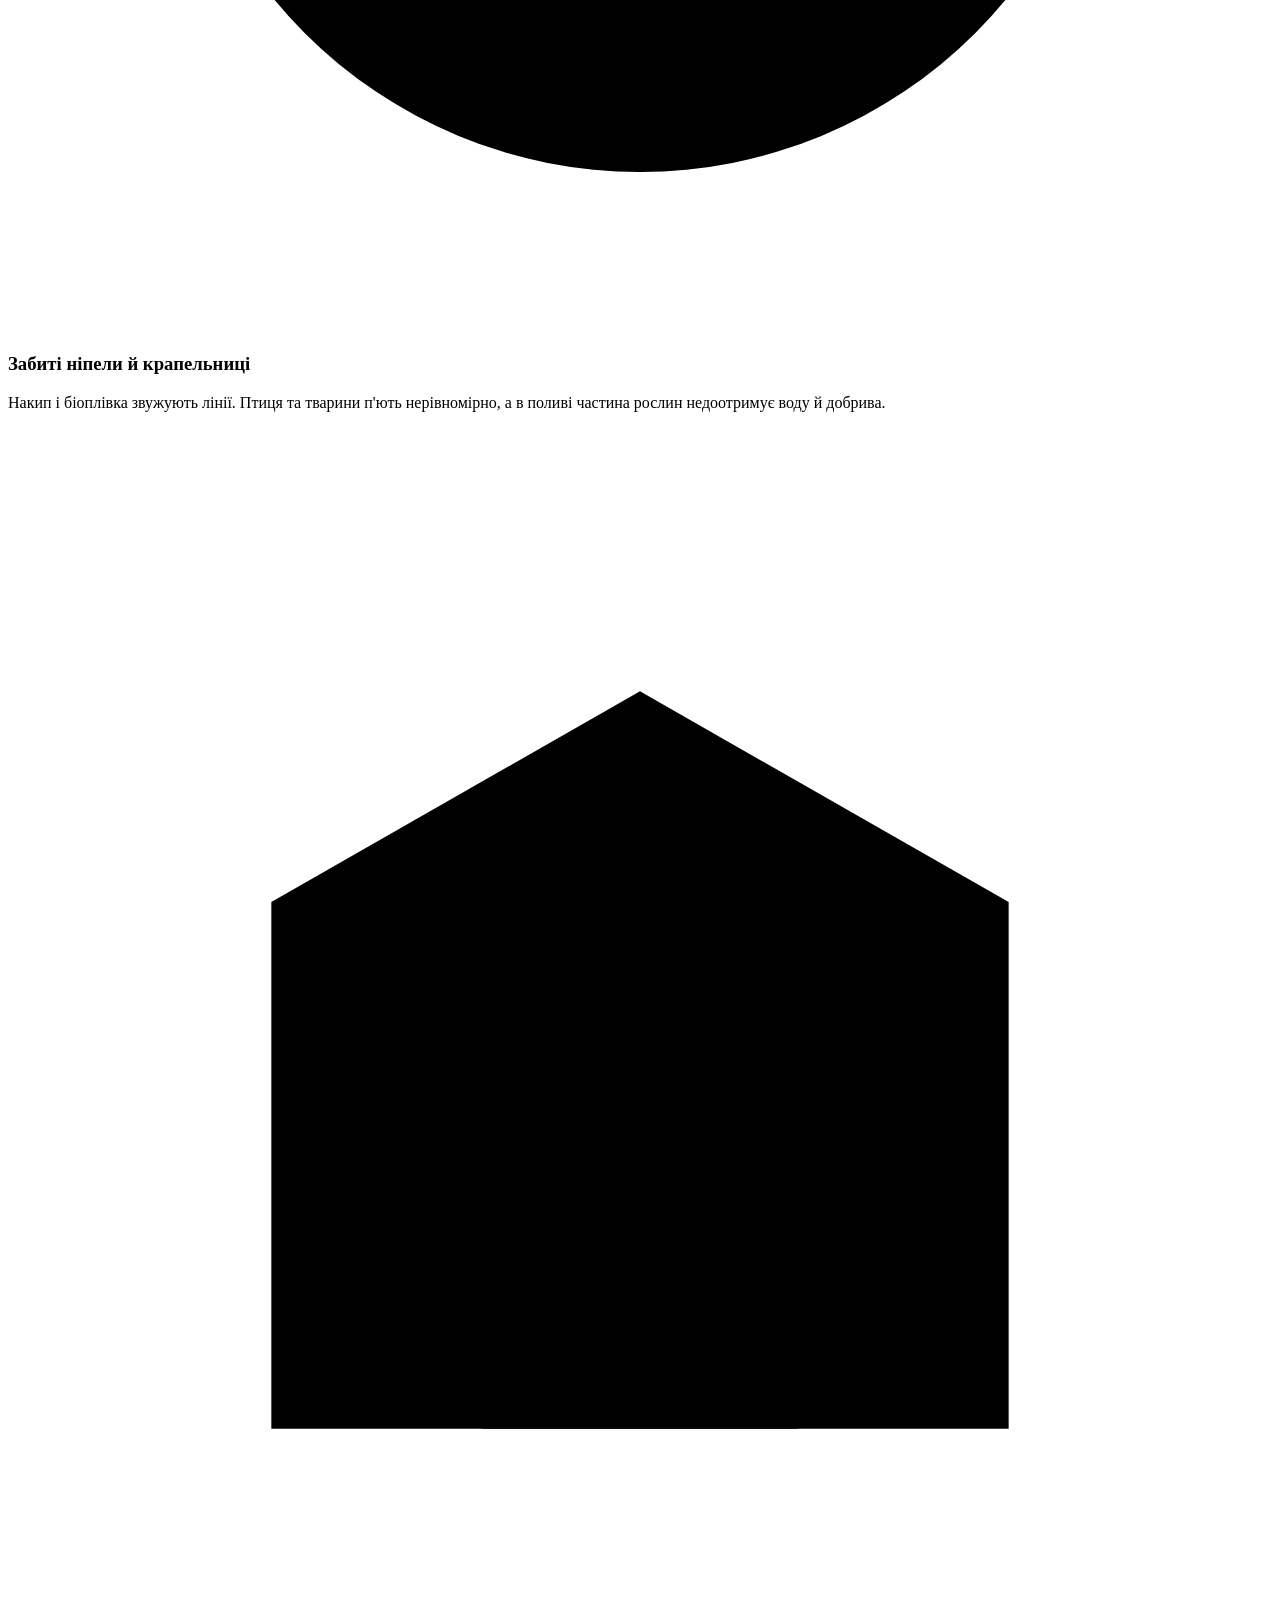
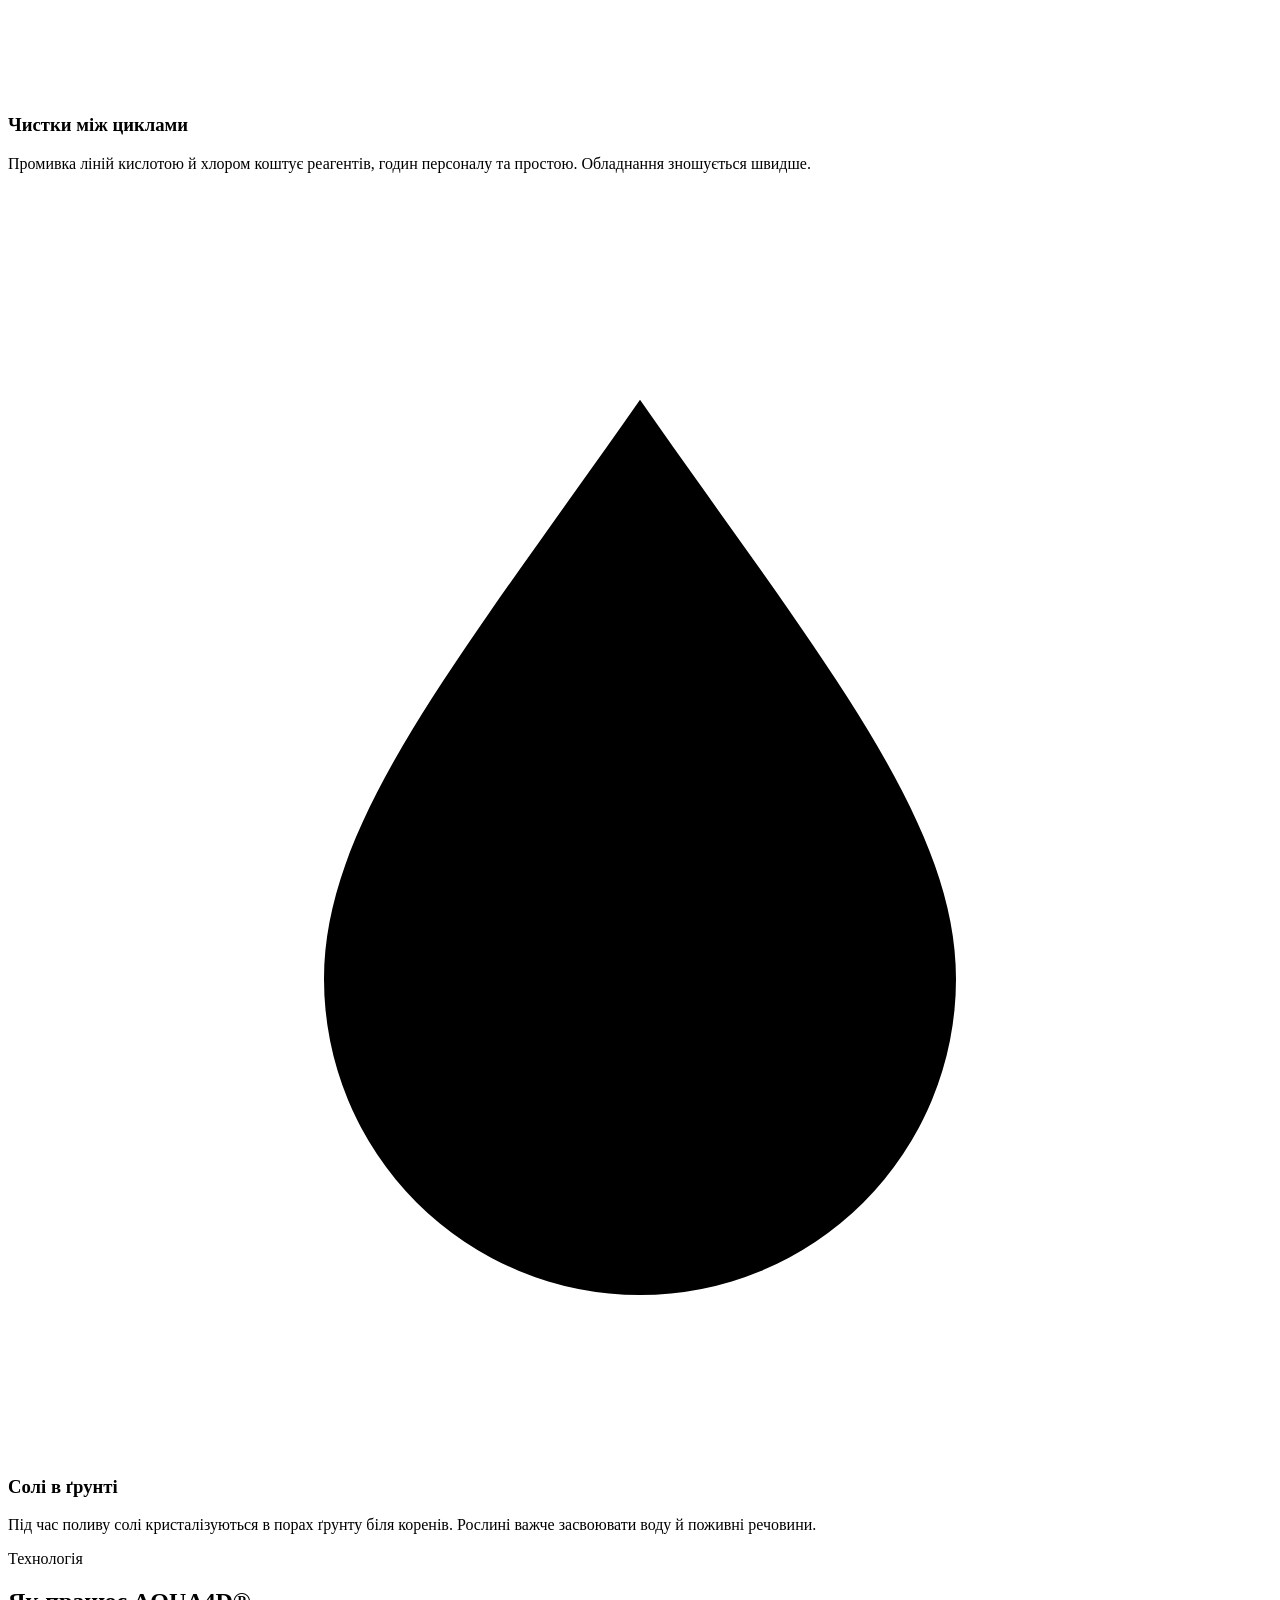
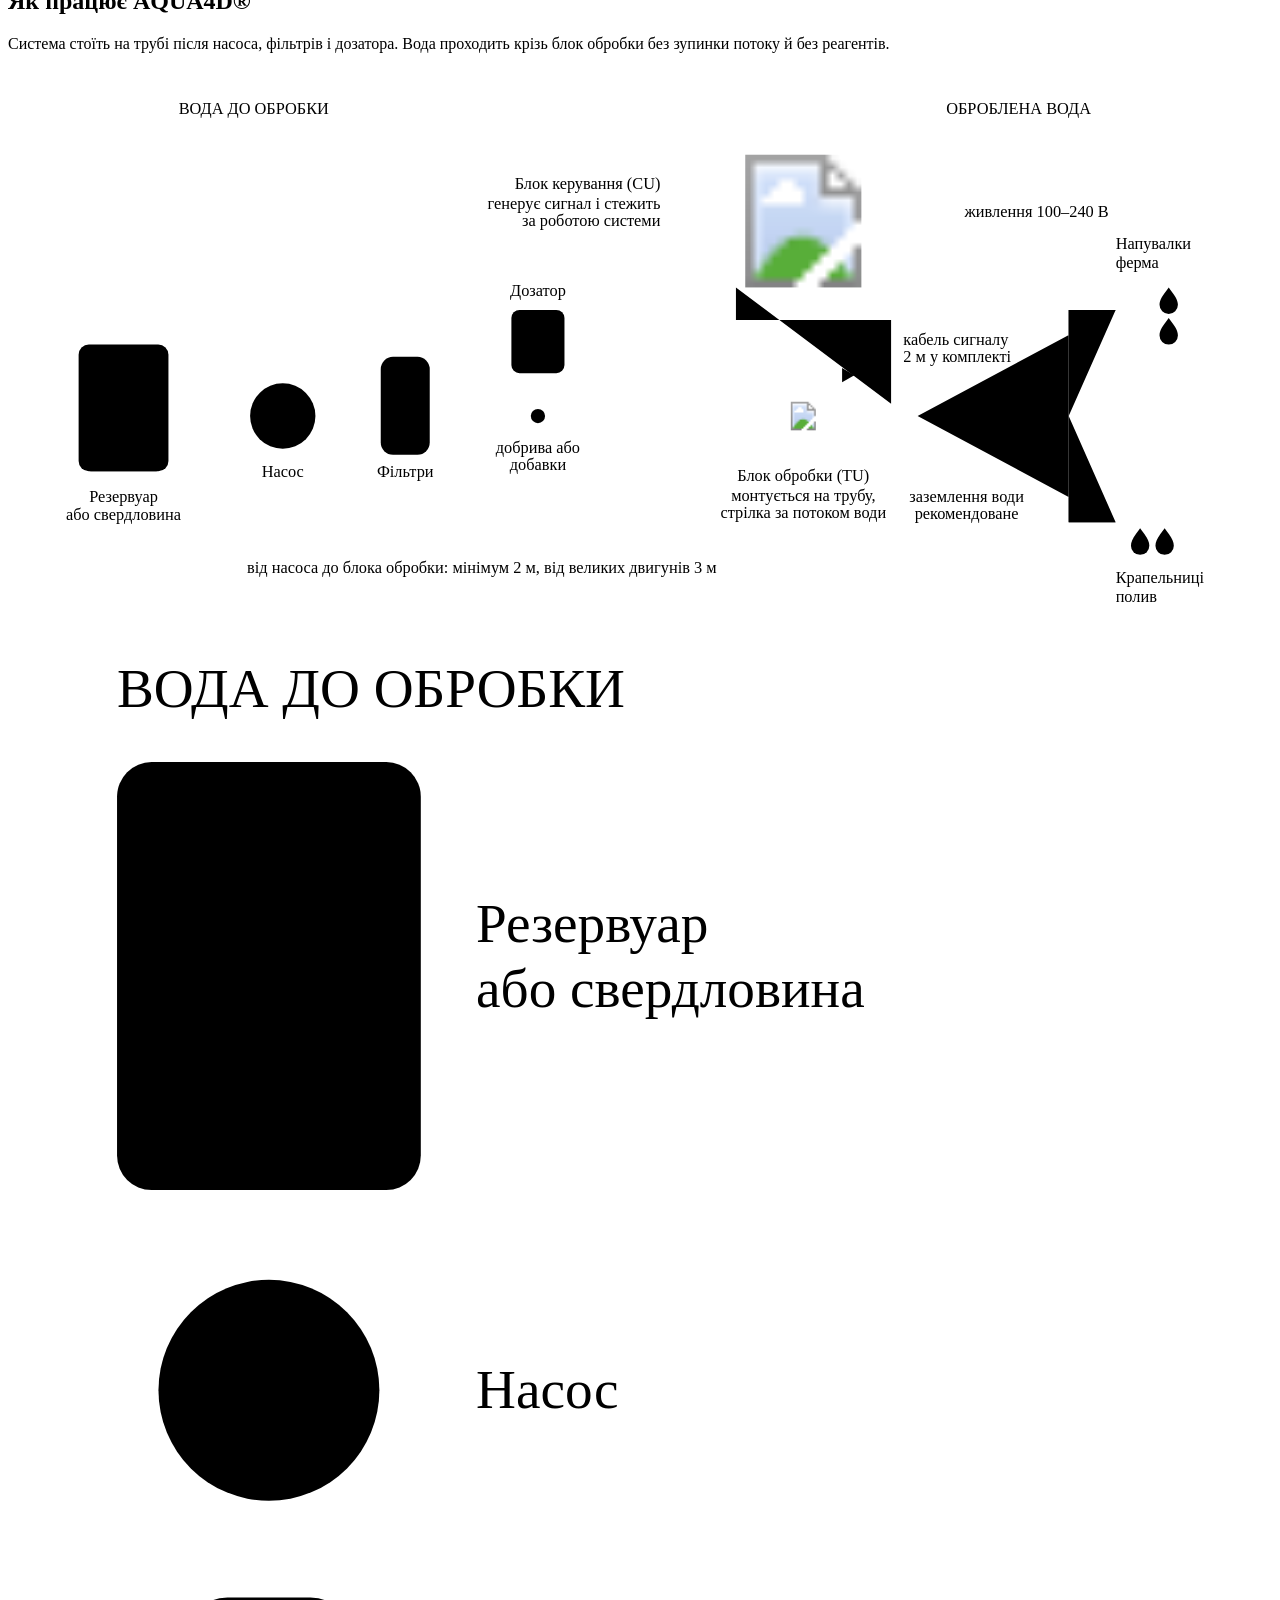
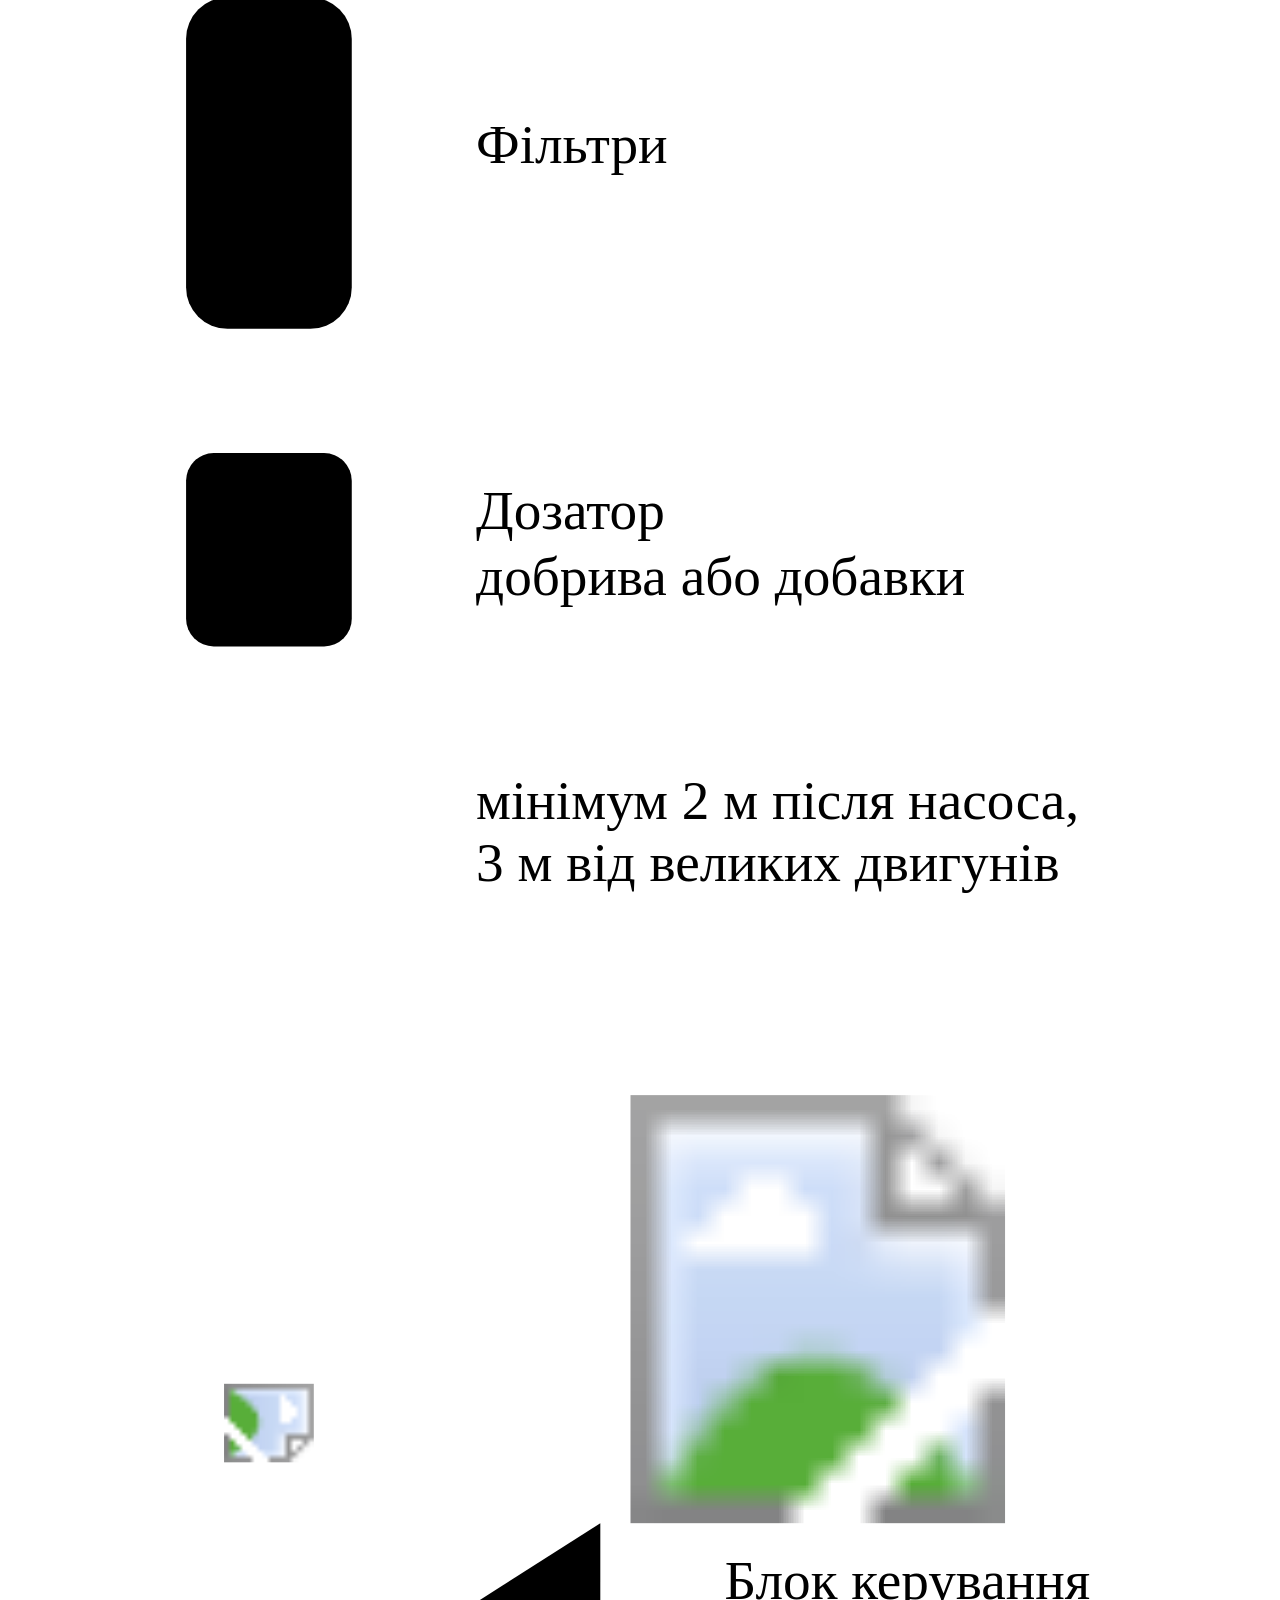
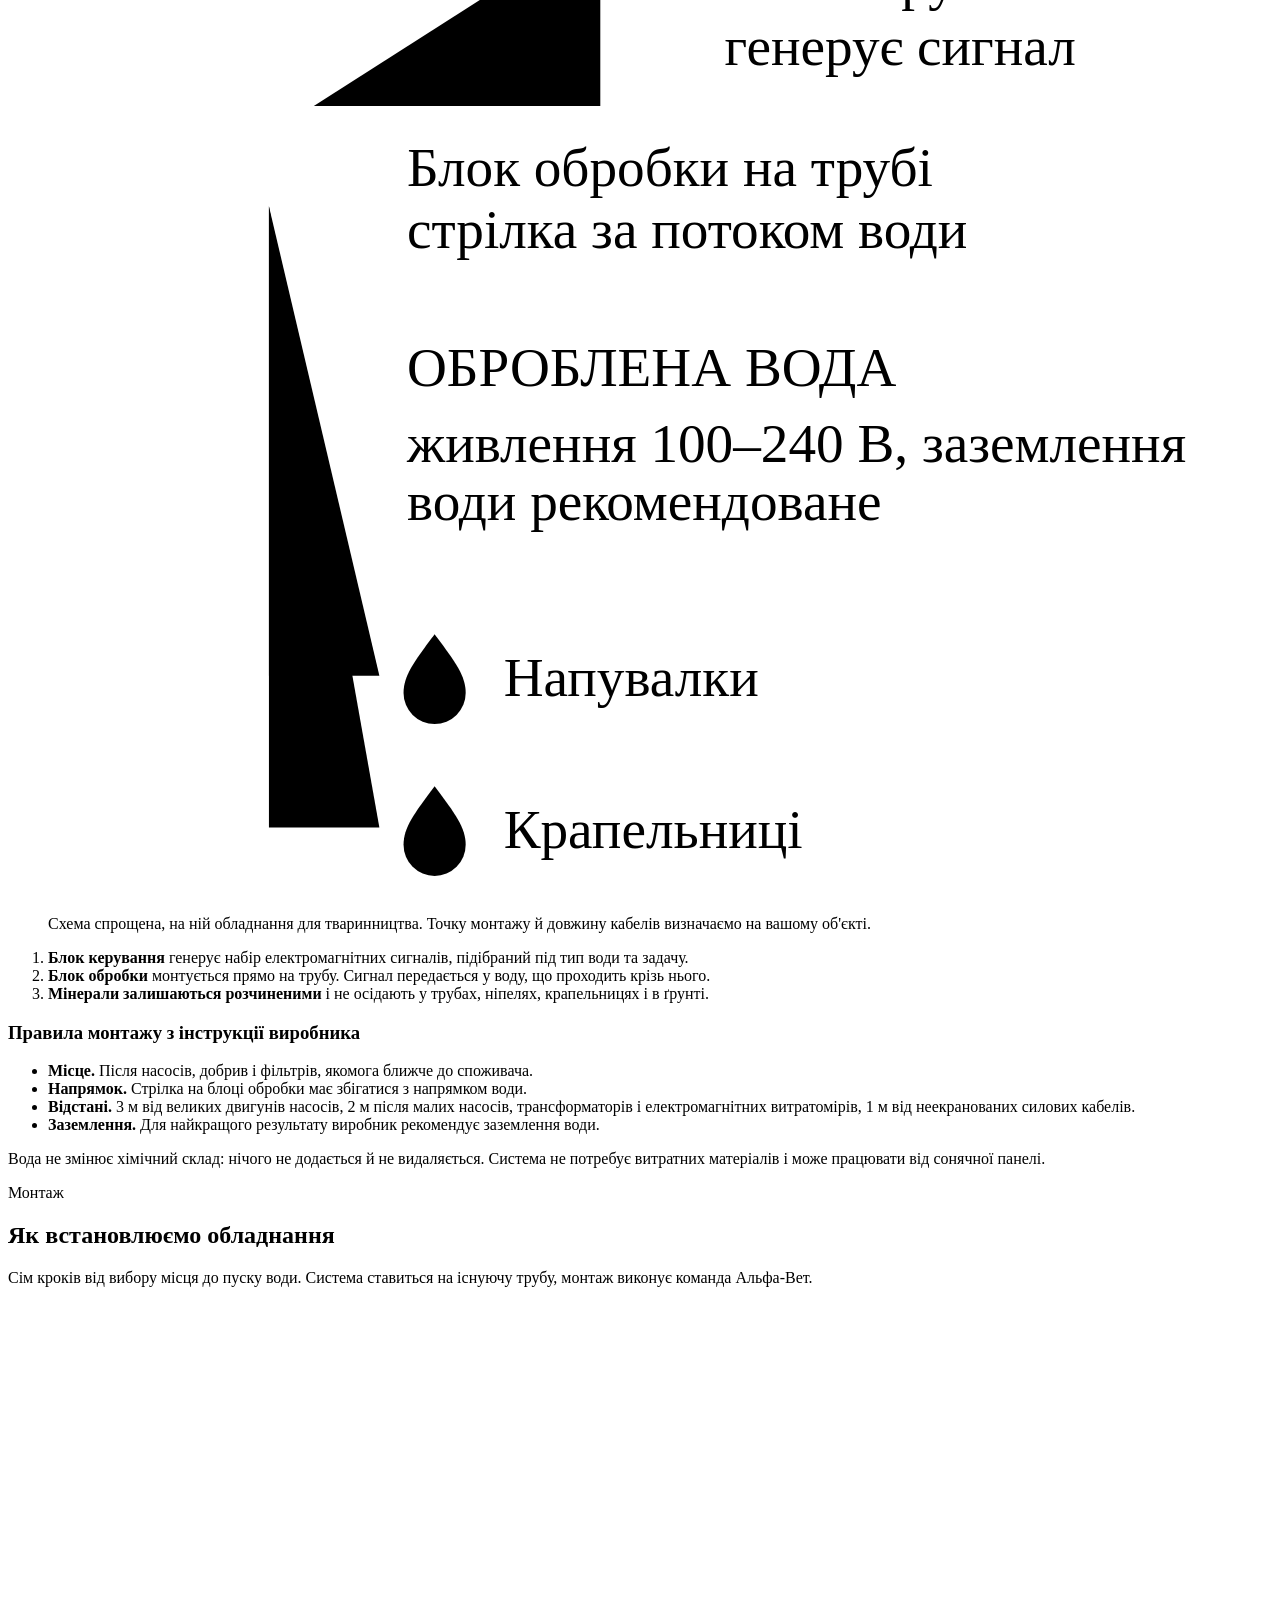
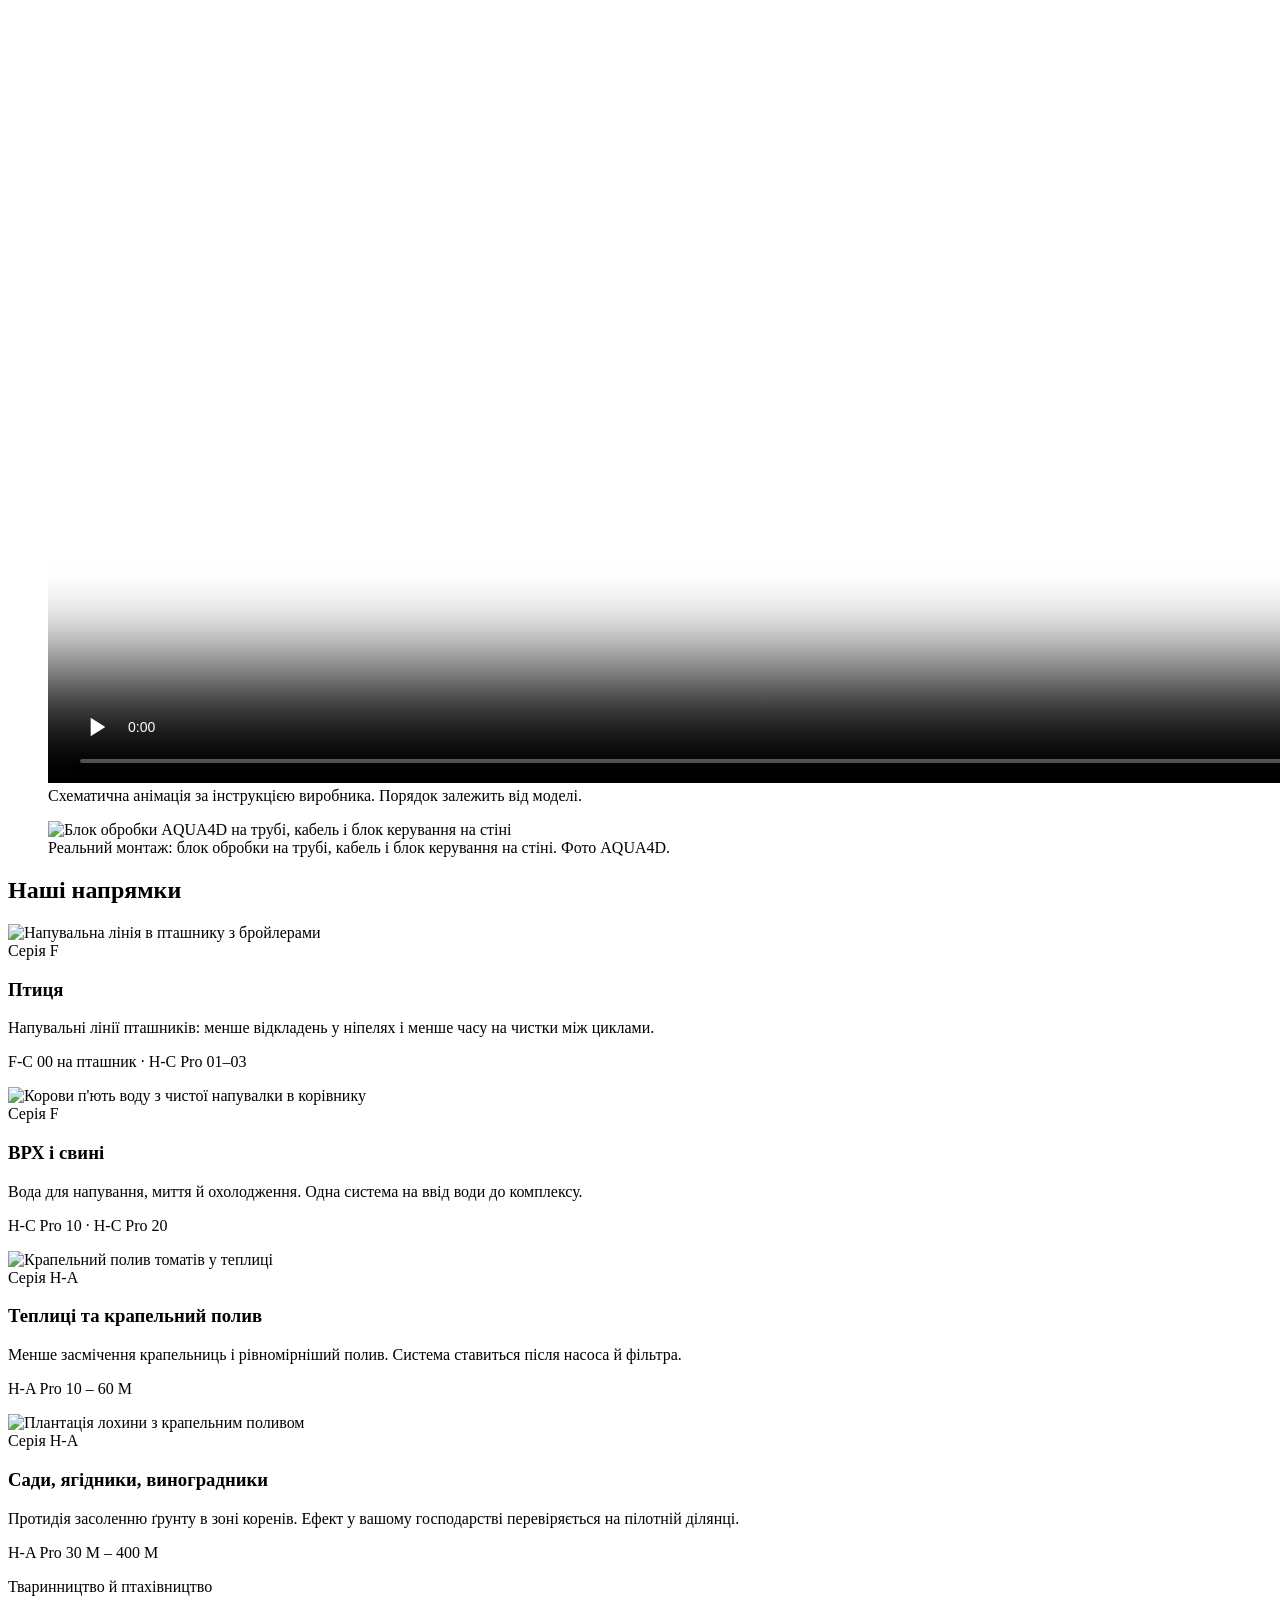
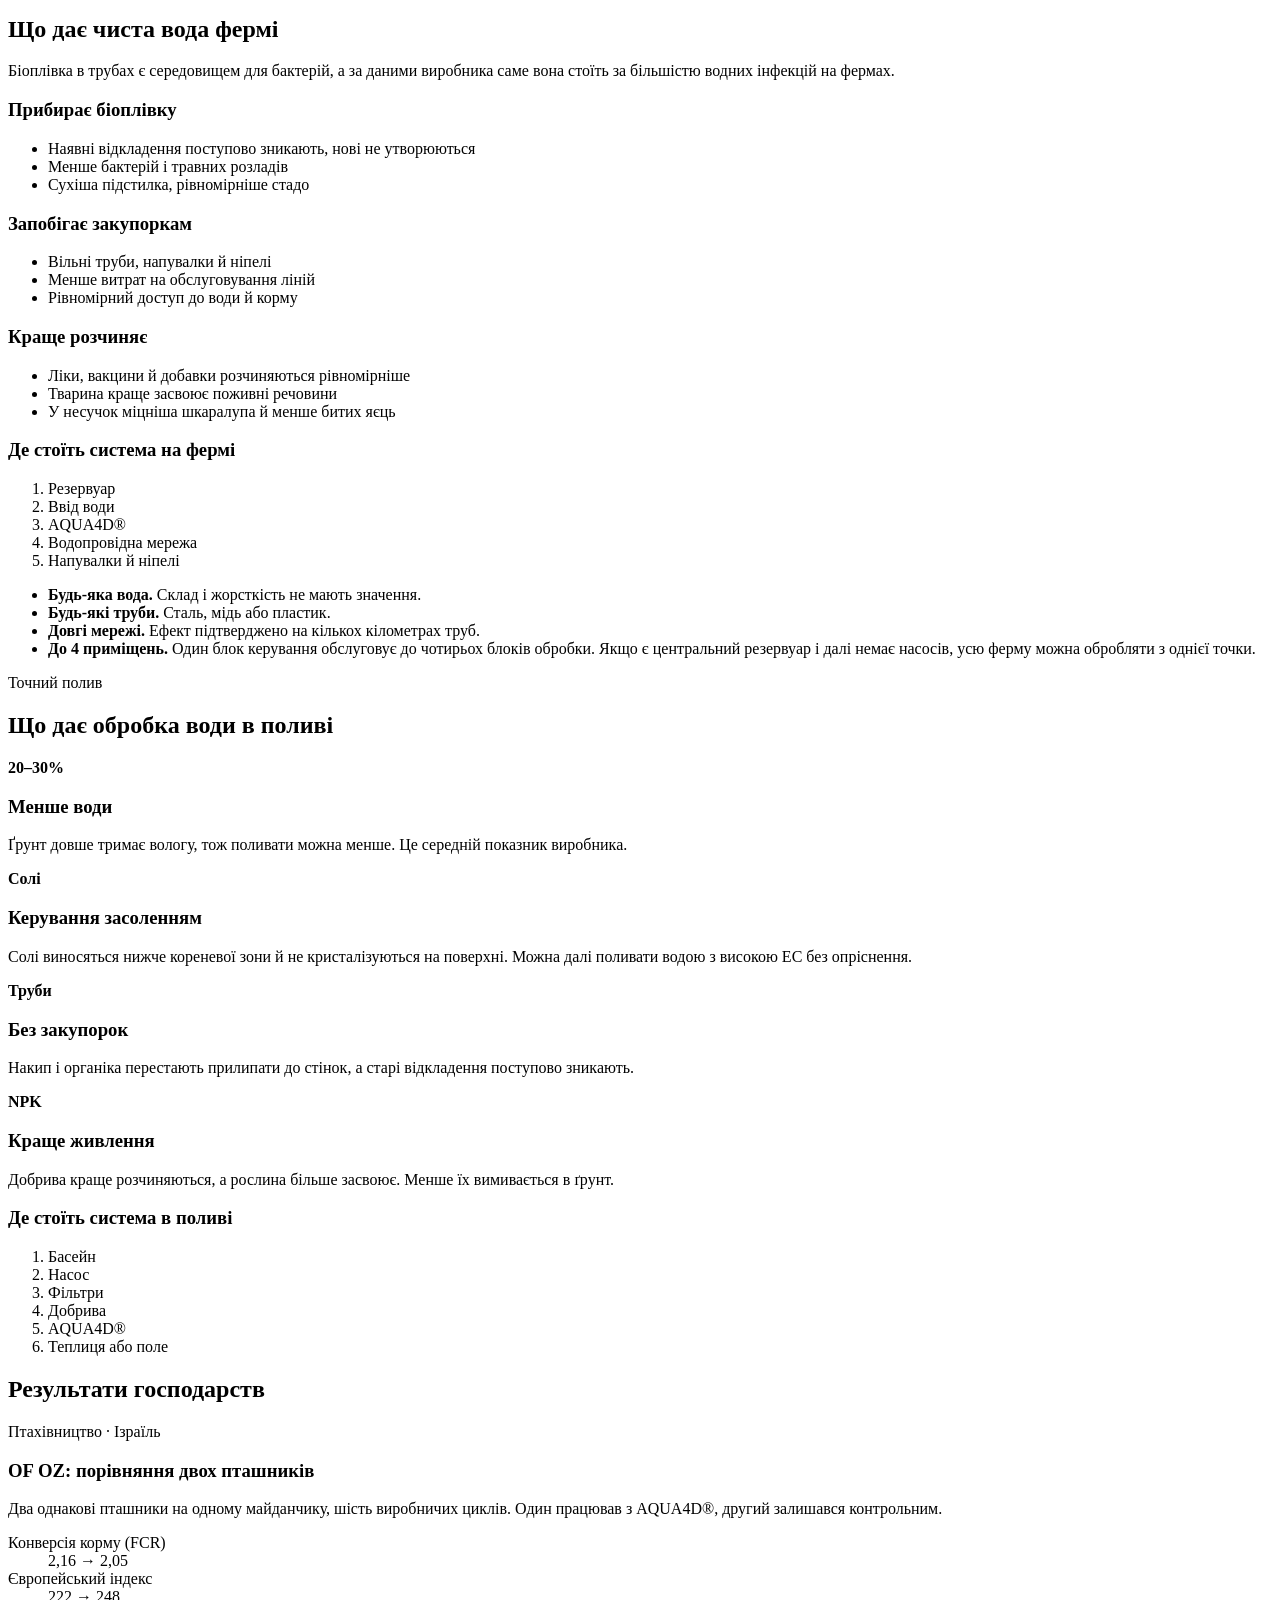
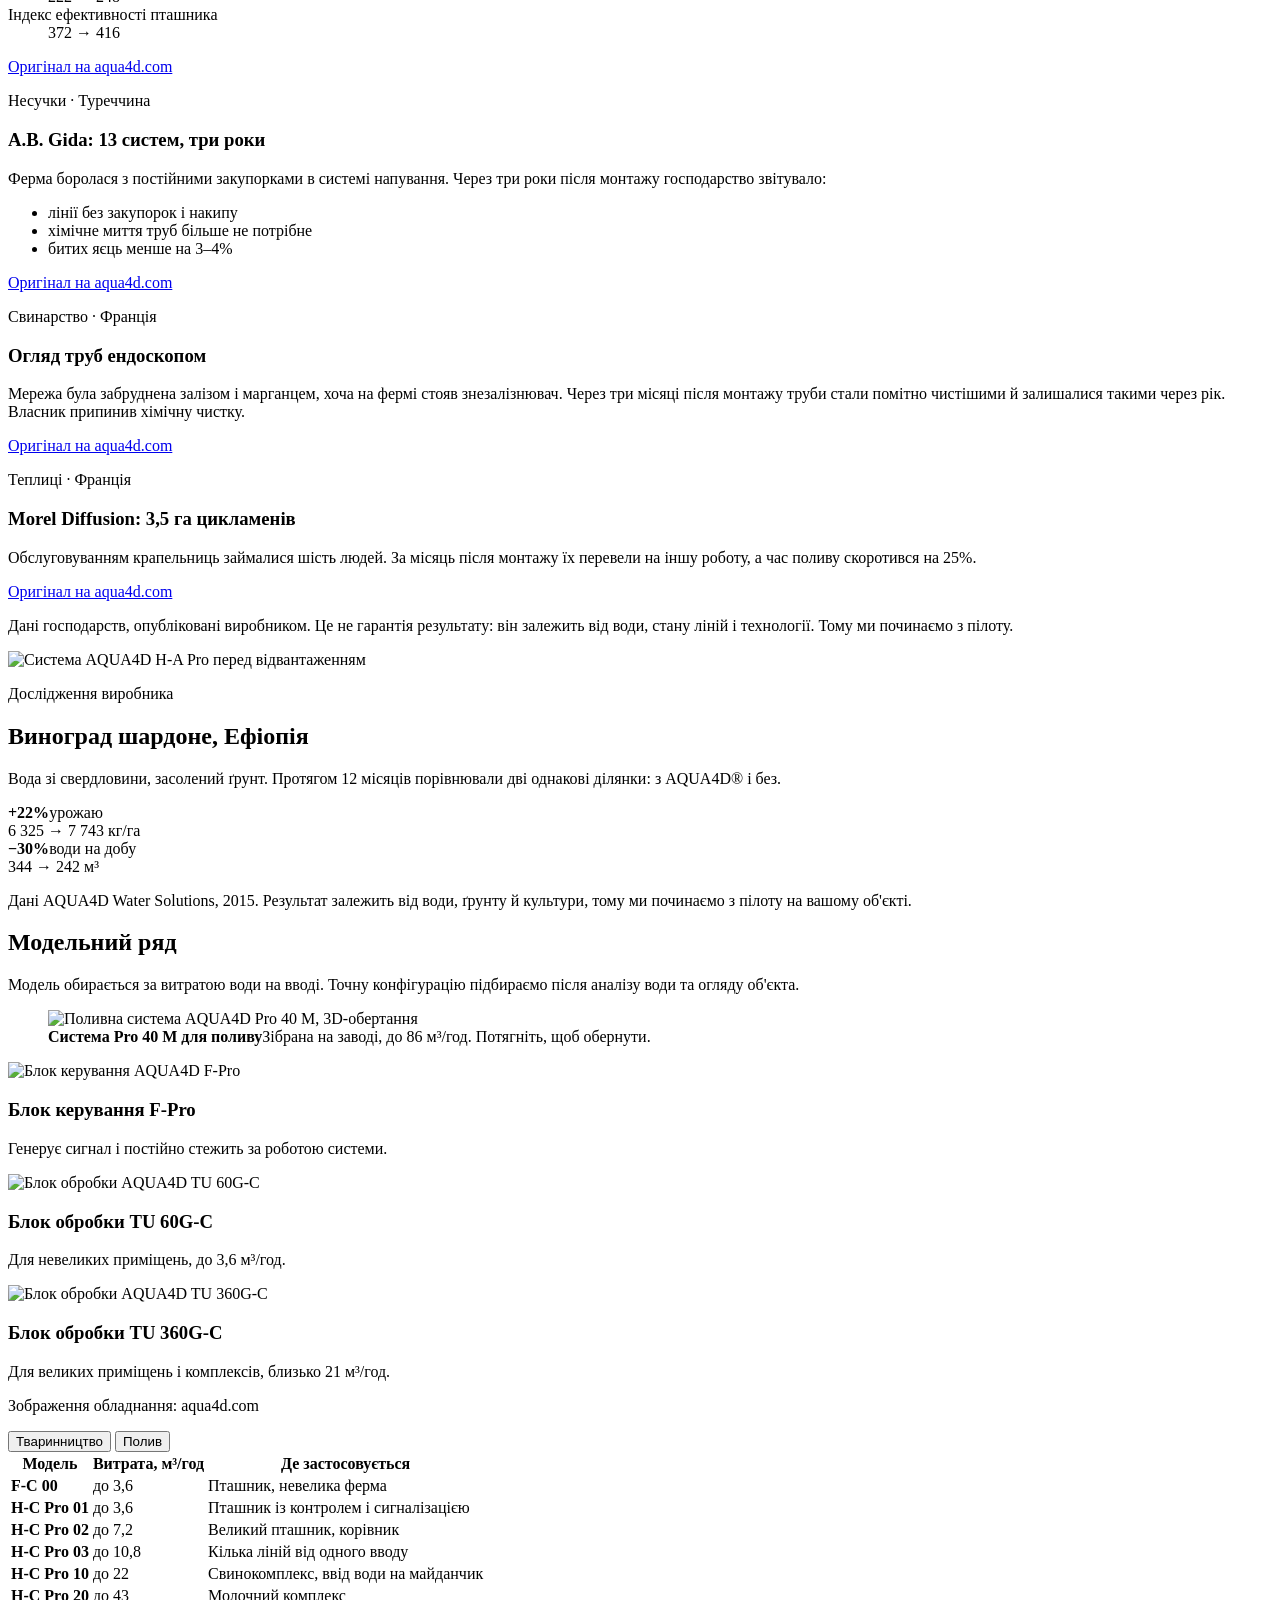
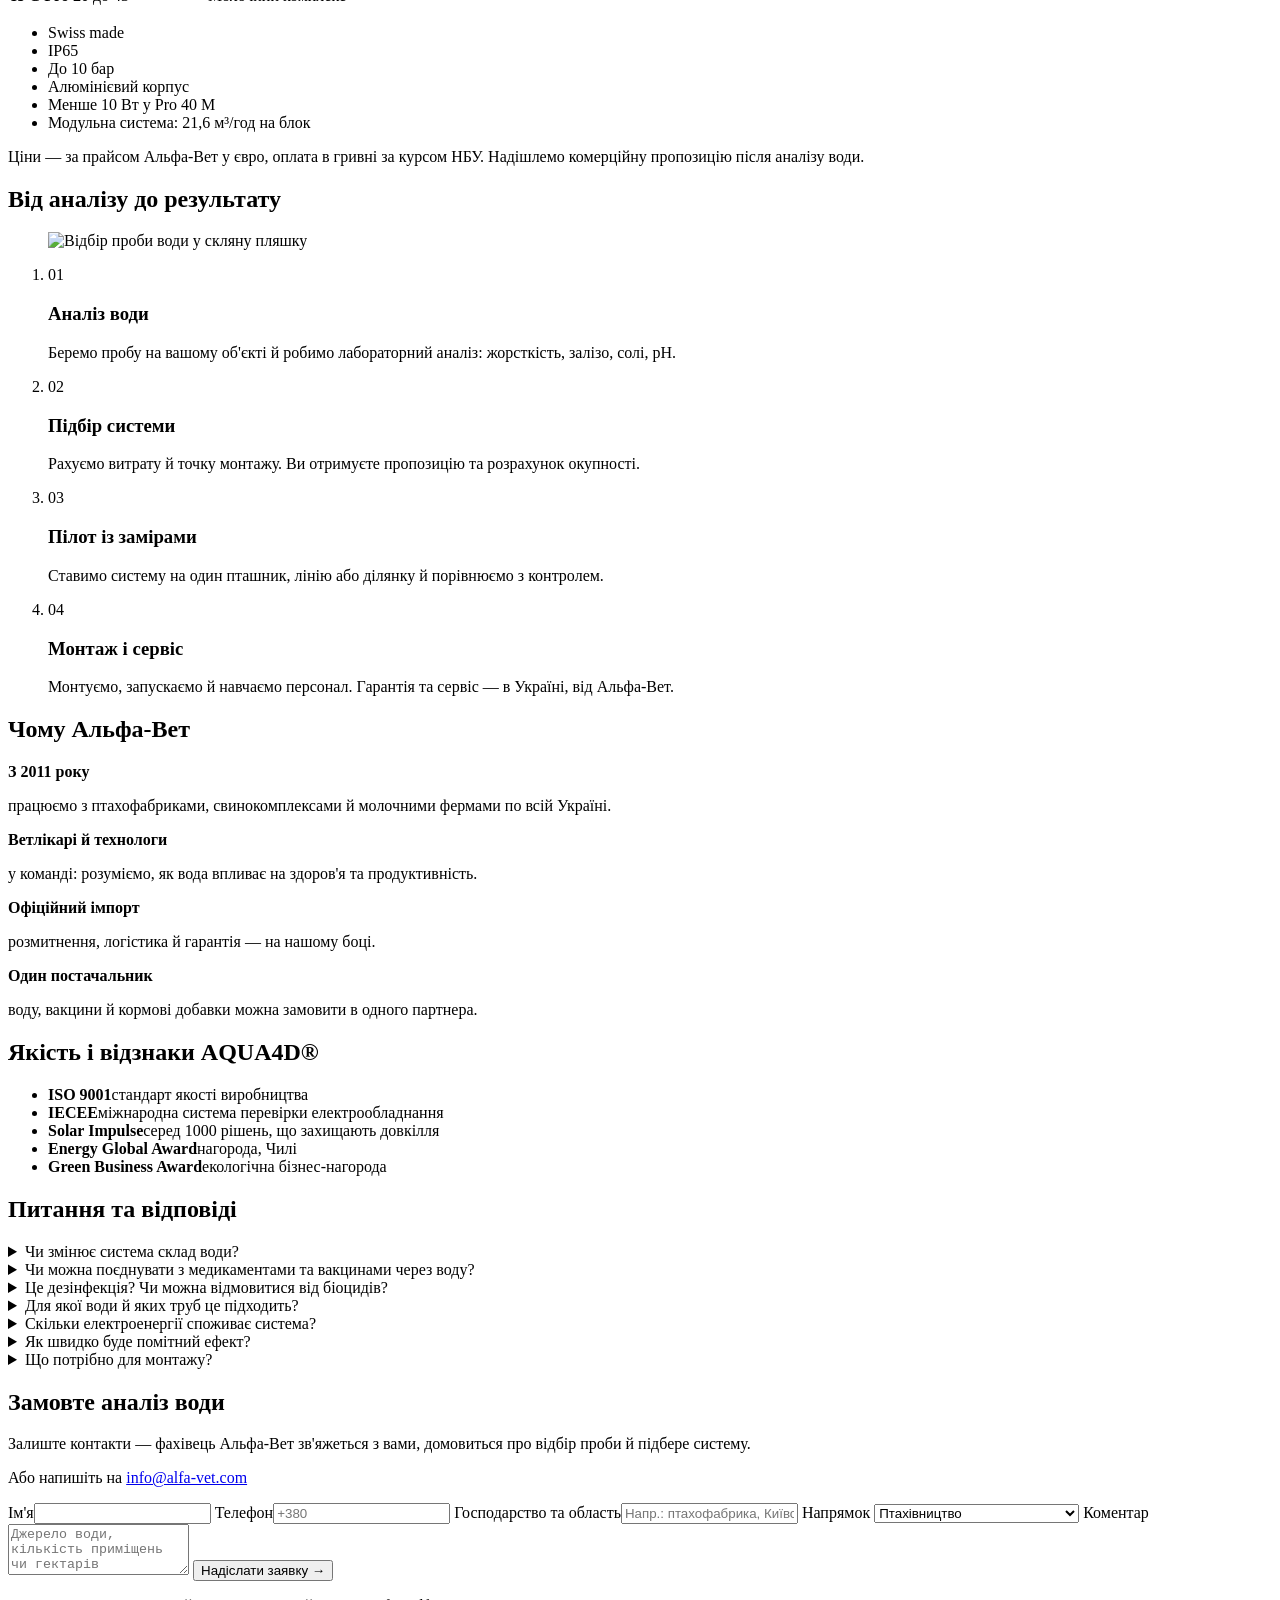
==== commit e850a1b1: "Use official AQUA4D livestock equipment on site and in video Co-Authored-By: Claude Opus 5.5 <norepl" ====
--- a/public/index.html
+++ b/public/index.html
@@ -129,15 +129,15 @@
   <circle class="joint" cx="480" cy="340" r="7"/>
   <text class="lb" x="480" y="222" text-anchor="middle">Дозатор</text>
   <text class="lb-sm" x="480" y="376" text-anchor="middle">добрива або</text><text class="lb-sm" x="480" y="393" text-anchor="middle">добавки</text>
-  <image href="/assets/img/tu-unit.jpg" x="620" y="319" width="240" height="42"/>
+  <image href="/assets/official/tu-360.jpg" x="620" y="326" width="240" height="28"/>
   <path class="tu-arrow" d="M690 300h100m-12-7 12 7-12 7"/>
   <text class="lb lb--t" x="740" y="404" text-anchor="middle">Блок обробки (TU)</text>
   <text class="lb-sm" x="740" y="423" text-anchor="middle">монтується на трубу,</text><text class="lb-sm" x="740" y="440" text-anchor="middle">стрілка за потоком води</text>
-  <image href="/assets/img/cu-h-00.jpg" x="676" y="72" width="130" height="145"/>
+  <image href="/assets/official/cu-fpro.jpg" x="640" y="84" width="200" height="130"/>
   <text class="lb lb--t" x="600" y="118" text-anchor="end">Блок керування (CU)</text>
   <text class="lb-sm" x="600" y="137" text-anchor="end">генерує сигнал і стежить</text><text class="lb-sm" x="600" y="154" text-anchor="end">за роботою системи</text>
-  <path class="wire-power" d="M806 130H890"/><text class="lb-sm" x="898" y="135">живлення 100–240 В</text>
-  <path class="wire" d="M741 217V246H828V319"/>
+  <path class="wire-power" d="M840 140H890"/><text class="lb-sm" x="898" y="145">живлення 100–240 В</text>
+  <path class="wire" d="M674 214V246H826V328"/>
   <text class="lb-sm" x="838" y="270">кабель сигналу</text><text class="lb-sm" x="838" y="287">2 м у комплекті</text>
   <path class="ground" d="M900 351v34M882 385h36M888 393h24M894 401h12"/>
   <text class="lb-sm" x="900" y="424" text-anchor="middle">заземлення води</text><text class="lb-sm" x="900" y="441" text-anchor="middle">рекомендоване</text>
@@ -166,9 +166,9 @@
   <path class="dim" d="M26 232V580M18 232h16M18 580h16"/>
   <text class="lb-sm" x="124" y="520">мінімум 2 м після насоса,</text><text class="lb-sm" x="124" y="538">3 м від великих двигунів</text>
   
-  <g transform="translate(85 580) rotate(90)"><image href="/assets/img/tu-unit.jpg" x="0" y="0" width="230" height="42"/></g>
-    <image href="/assets/img/cu-h-00.jpg" x="128" y="592" width="118" height="132"/>
-  <path class="wire" d="M187 724V780H85"/>
+  <g transform="translate(77 580) rotate(90)"><image href="/assets/official/tu-360.jpg" x="0" y="0" width="230" height="26"/></g>
+    <image href="/assets/official/cu-fpro.jpg" x="128" y="600" width="190" height="124"/>
+  <path class="wire" d="M160 724V777H77"/>
   
   <text class="lb lb--t" x="196" y="746">Блок керування</text><text class="lb-sm" x="196" y="765">генерує сигнал</text>
   <text class="lb lb--t" x="104" y="800">Блок обробки на трубі</text><text class="lb-sm" x="104" y="818">стрілка за потоком води</text>
@@ -177,7 +177,7 @@
   <path class="w-drop" d="M112 930c-6 8-9 12-9 17a9 9 0 0 0 18 0c0-5-3-9-9-17z"/><path class="w-drop" d="M112 974c-6 8-9 12-9 17a9 9 0 0 0 18 0c0-5-3-9-9-17z"/>
   <text class="lb" x="132" y="948">Напувалки</text><text class="lb" x="132" y="992">Крапельниці</text>
 </svg>
-      <figcaption>Схема спрощена. Точку монтажу й довжину кабелів визначаємо на вашому об'єкті.</figcaption>
+      <figcaption>Схема спрощена, на ній обладнання для тваринництва. Точку монтажу й довжину кабелів визначаємо на вашому об'єкті.</figcaption>
     </figure>
     <ol class="steps steps--row">
       <li><b>Блок керування</b> генерує набір електромагнітних сигналів, підібраний під тип води та задачу.</li>
@@ -203,6 +203,10 @@
     <figure class="install__video">
       <video id="install-video" src="/assets/video/montazh-aqua4d.mp4" poster="/assets/video/montazh-poster.jpg" muted loop playsinline controls preload="none" width="1920" height="1080" aria-label="Анімація монтажу AQUA4D на трубі в сім кроків"></video>
       <figcaption>Схематична анімація за інструкцією виробника. Порядок залежить від моделі.</figcaption>
+    </figure>
+    <figure class="install__real">
+      <img src="/assets/official/install-real.jpg" alt="Блок обробки AQUA4D на трубі, кабель і блок керування на стіні" loading="lazy" width="800" height="490">
+      <figcaption>Реальний монтаж: блок обробки на трубі, кабель і блок керування на стіні. Фото AQUA4D.</figcaption>
     </figure>
   </div>
 </section>
@@ -373,6 +377,18 @@
 <section class="models wrap" id="models">
   <h2 class="section-title">Модельний ряд</h2>
   <p class="section-sub">Модель обирається за витратою води на вводі. Точну конфігурацію підбираємо після аналізу води та огляду об'єкта.</p>
+  <div class="gear">
+    <figure class="gear__spin">
+      <img id="gear360" src="/assets/official/360/1.jpg" alt="Поливна система AQUA4D Pro 40 M, 3D-обертання" draggable="false" width="600" height="338">
+      <figcaption><b>Система Pro 40 M для поливу</b><span>Зібрана на заводі, до 86 м³/год. Потягніть, щоб обернути.</span></figcaption>
+    </figure>
+    <div class="gear__list">
+      <article class="gear__item"><img src="/assets/official/cu-fpro.jpg" alt="Блок керування AQUA4D F-Pro" loading="lazy" width="516" height="336"><div><h3>Блок керування F-Pro</h3><p>Генерує сигнал і постійно стежить за роботою системи.</p></div></article>
+      <article class="gear__item"><img class="gear__small" src="/assets/official/tu-60.jpg" alt="Блок обробки AQUA4D TU 60G-C" loading="lazy" width="576" height="66"><div><h3>Блок обробки TU 60G-C</h3><p>Для невеликих приміщень, до 3,6 м³/год.</p></div></article>
+      <article class="gear__item"><img src="/assets/official/tu-360.jpg" alt="Блок обробки AQUA4D TU 360G-C" loading="lazy" width="1056" height="124"><div><h3>Блок обробки TU 360G-C</h3><p>Для великих приміщень і комплексів, близько 21 м³/год.</p></div></article>
+    </div>
+  </div>
+  <p class="gear__src">Зображення обладнання: aqua4d.com</p>
   <div class="tabs" role="tablist">
     <button role="tab" aria-selected="true" data-tab="farm">Тваринництво</button>
     <button role="tab" aria-selected="false" data-tab="irr">Полив</button>
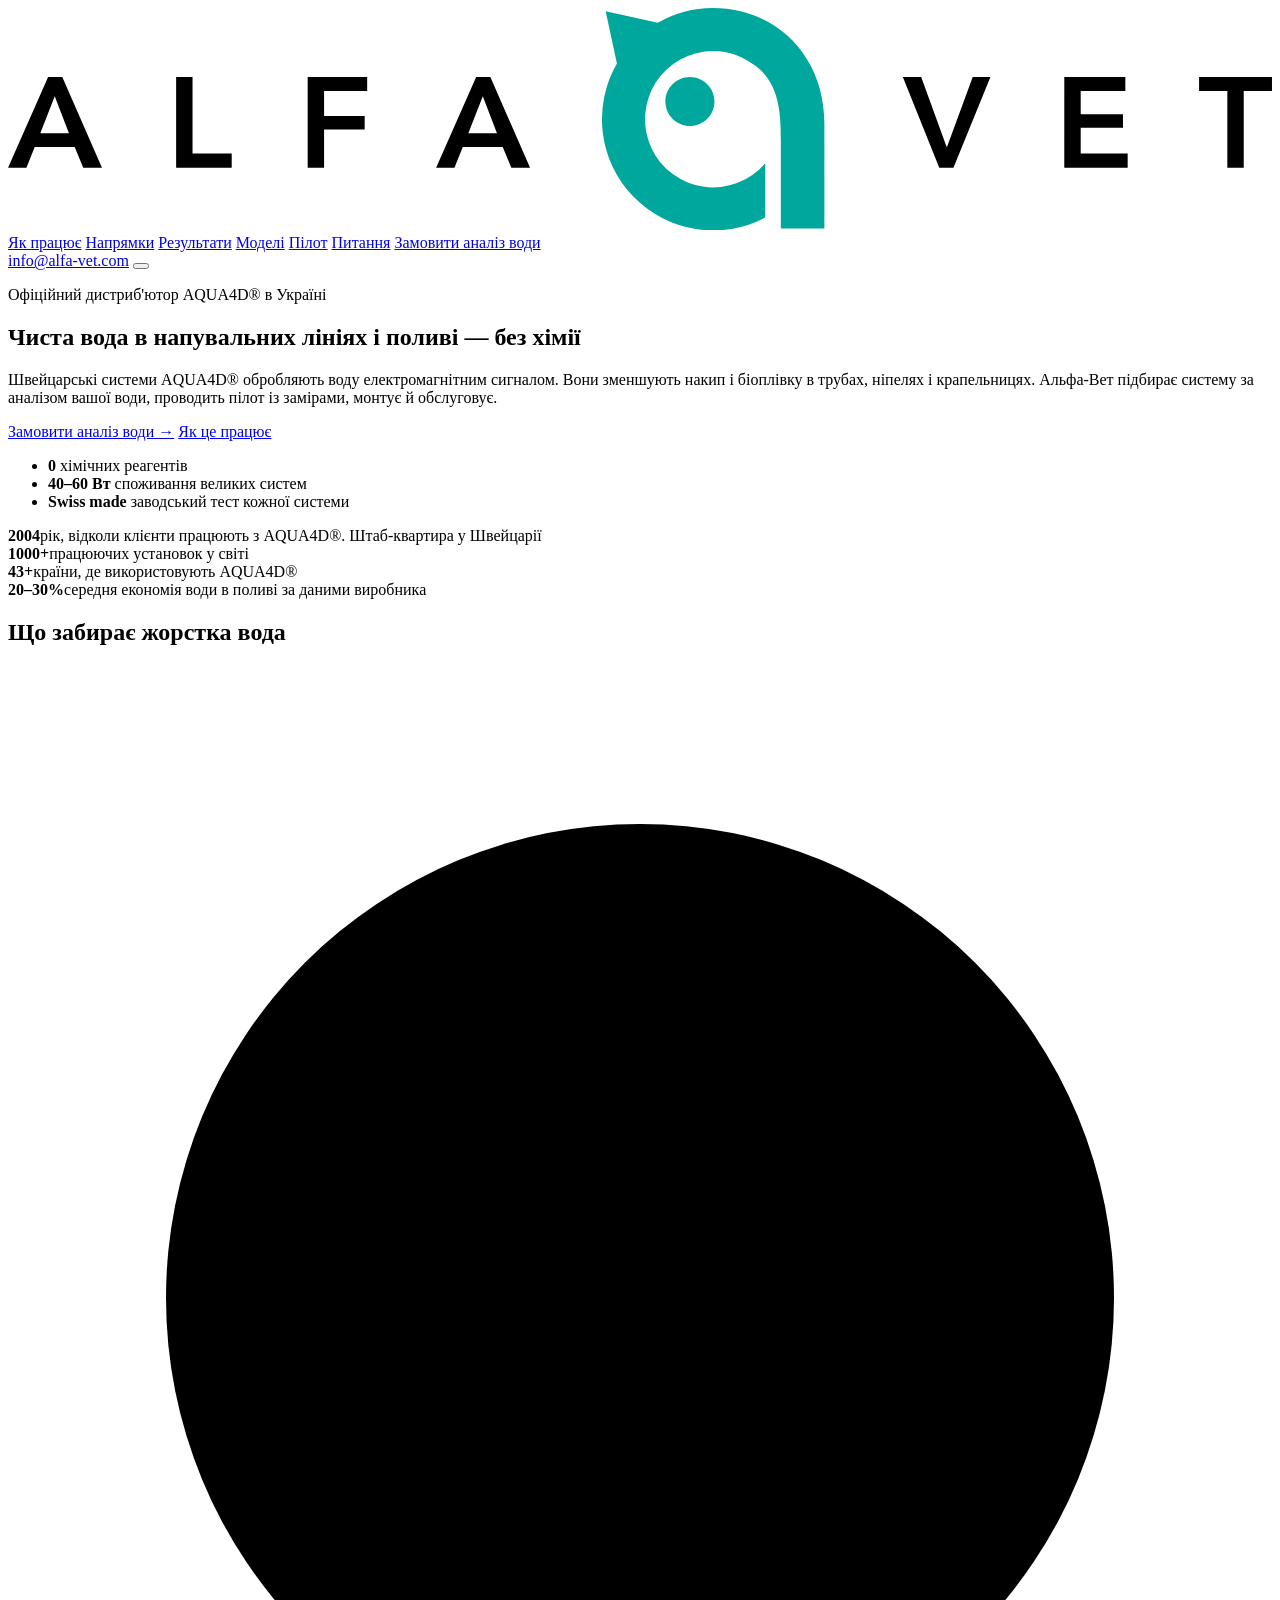
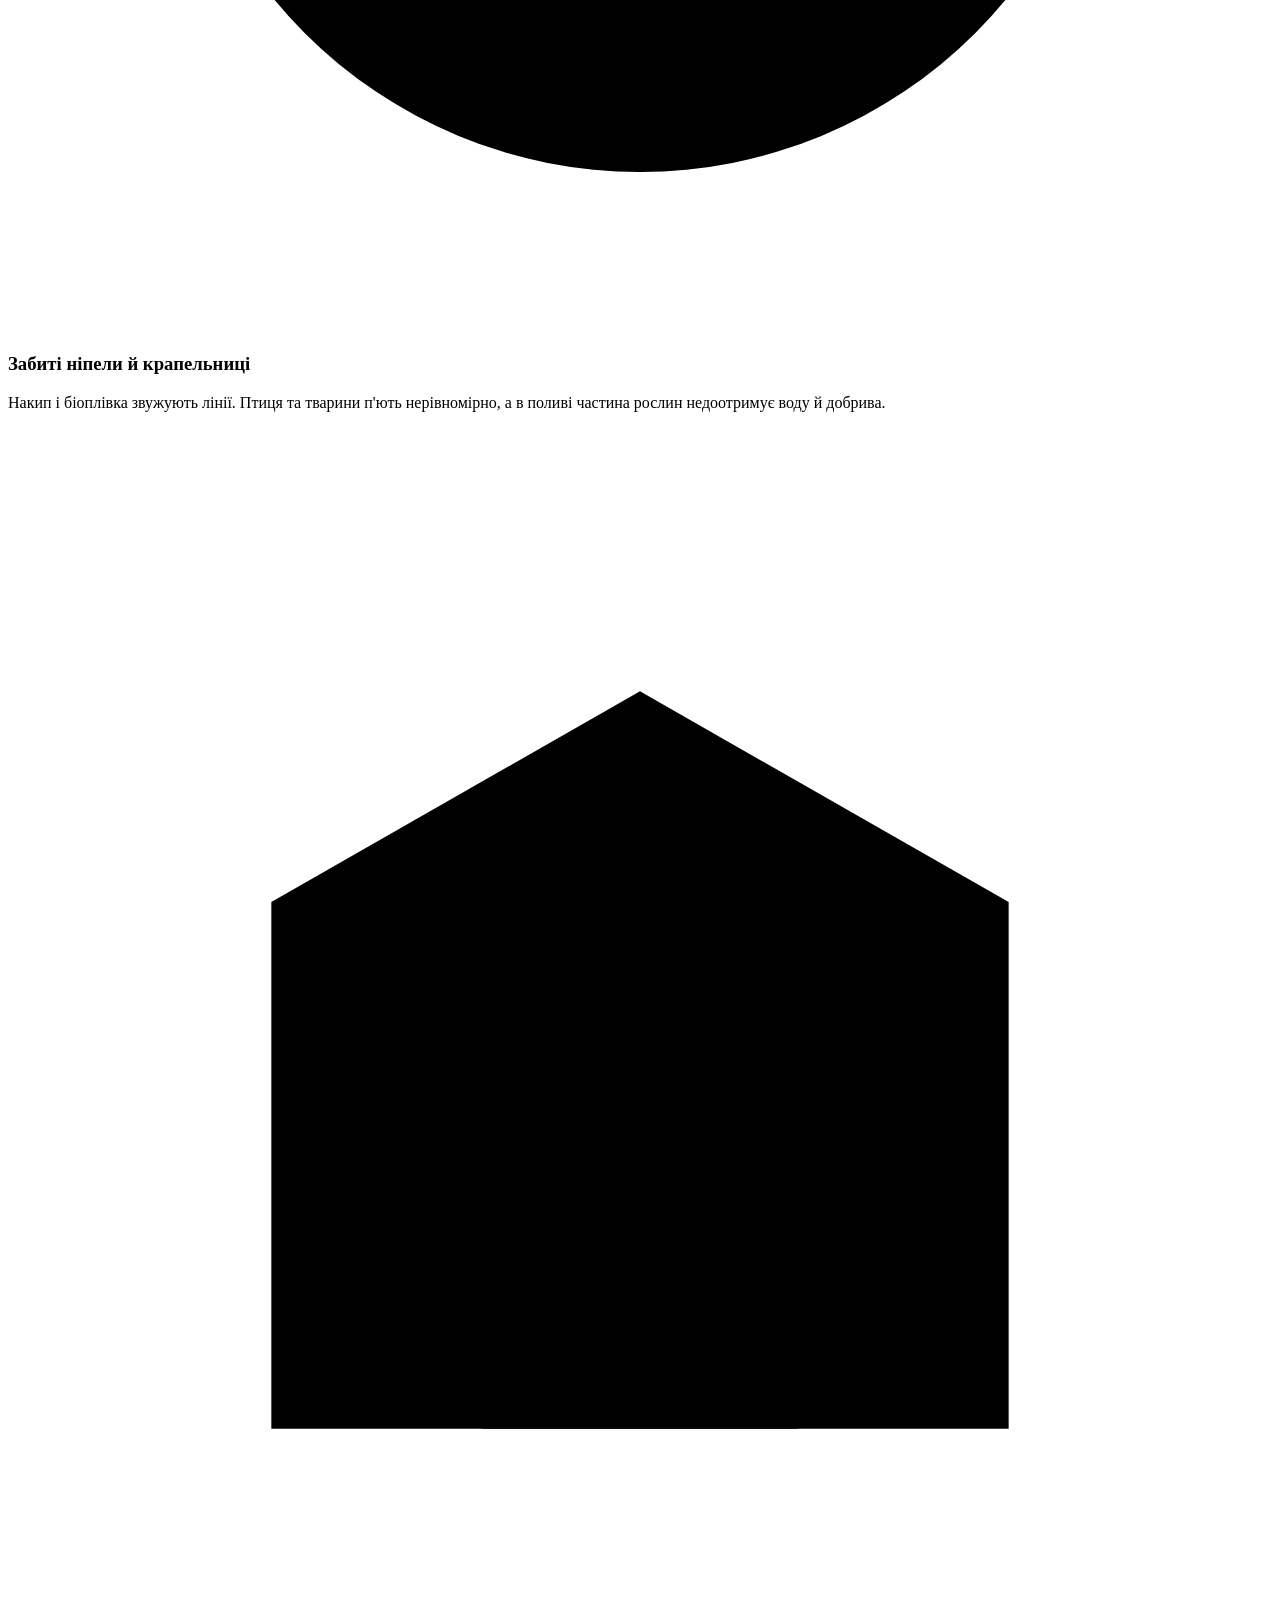
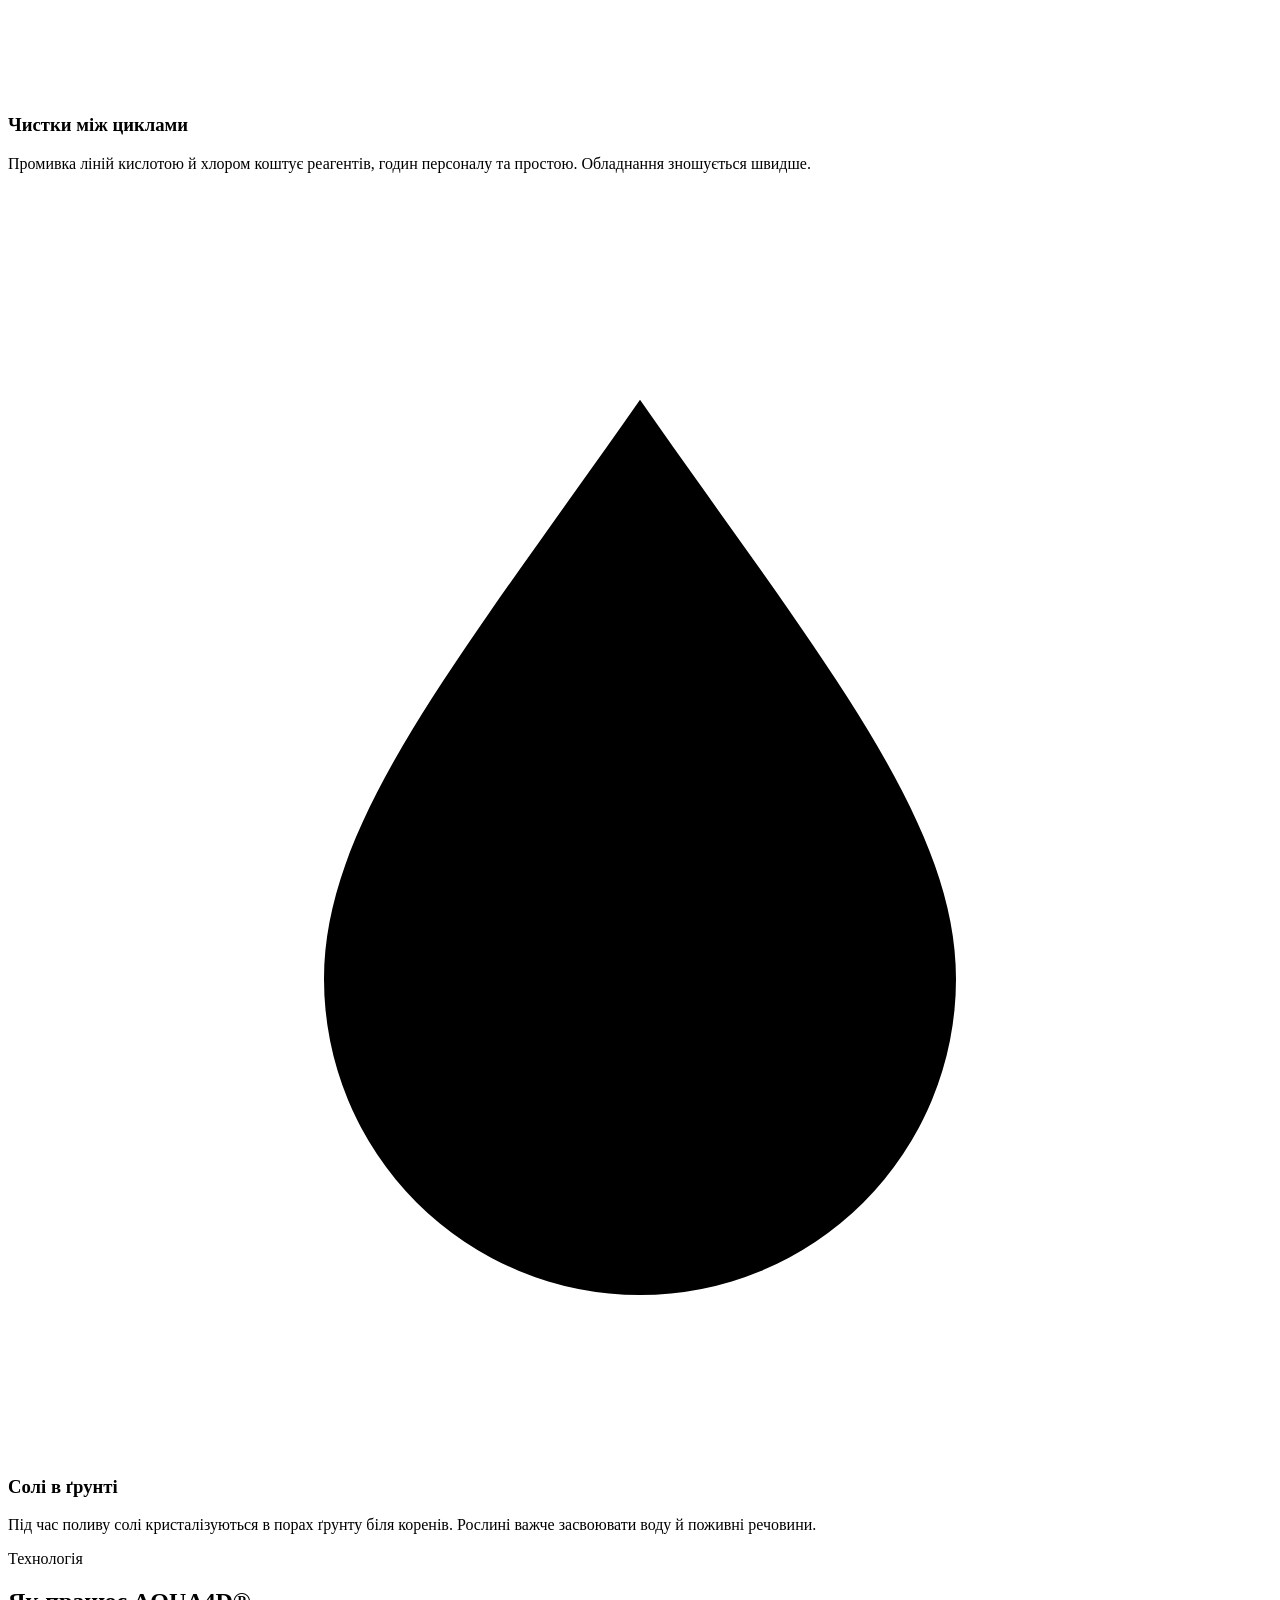
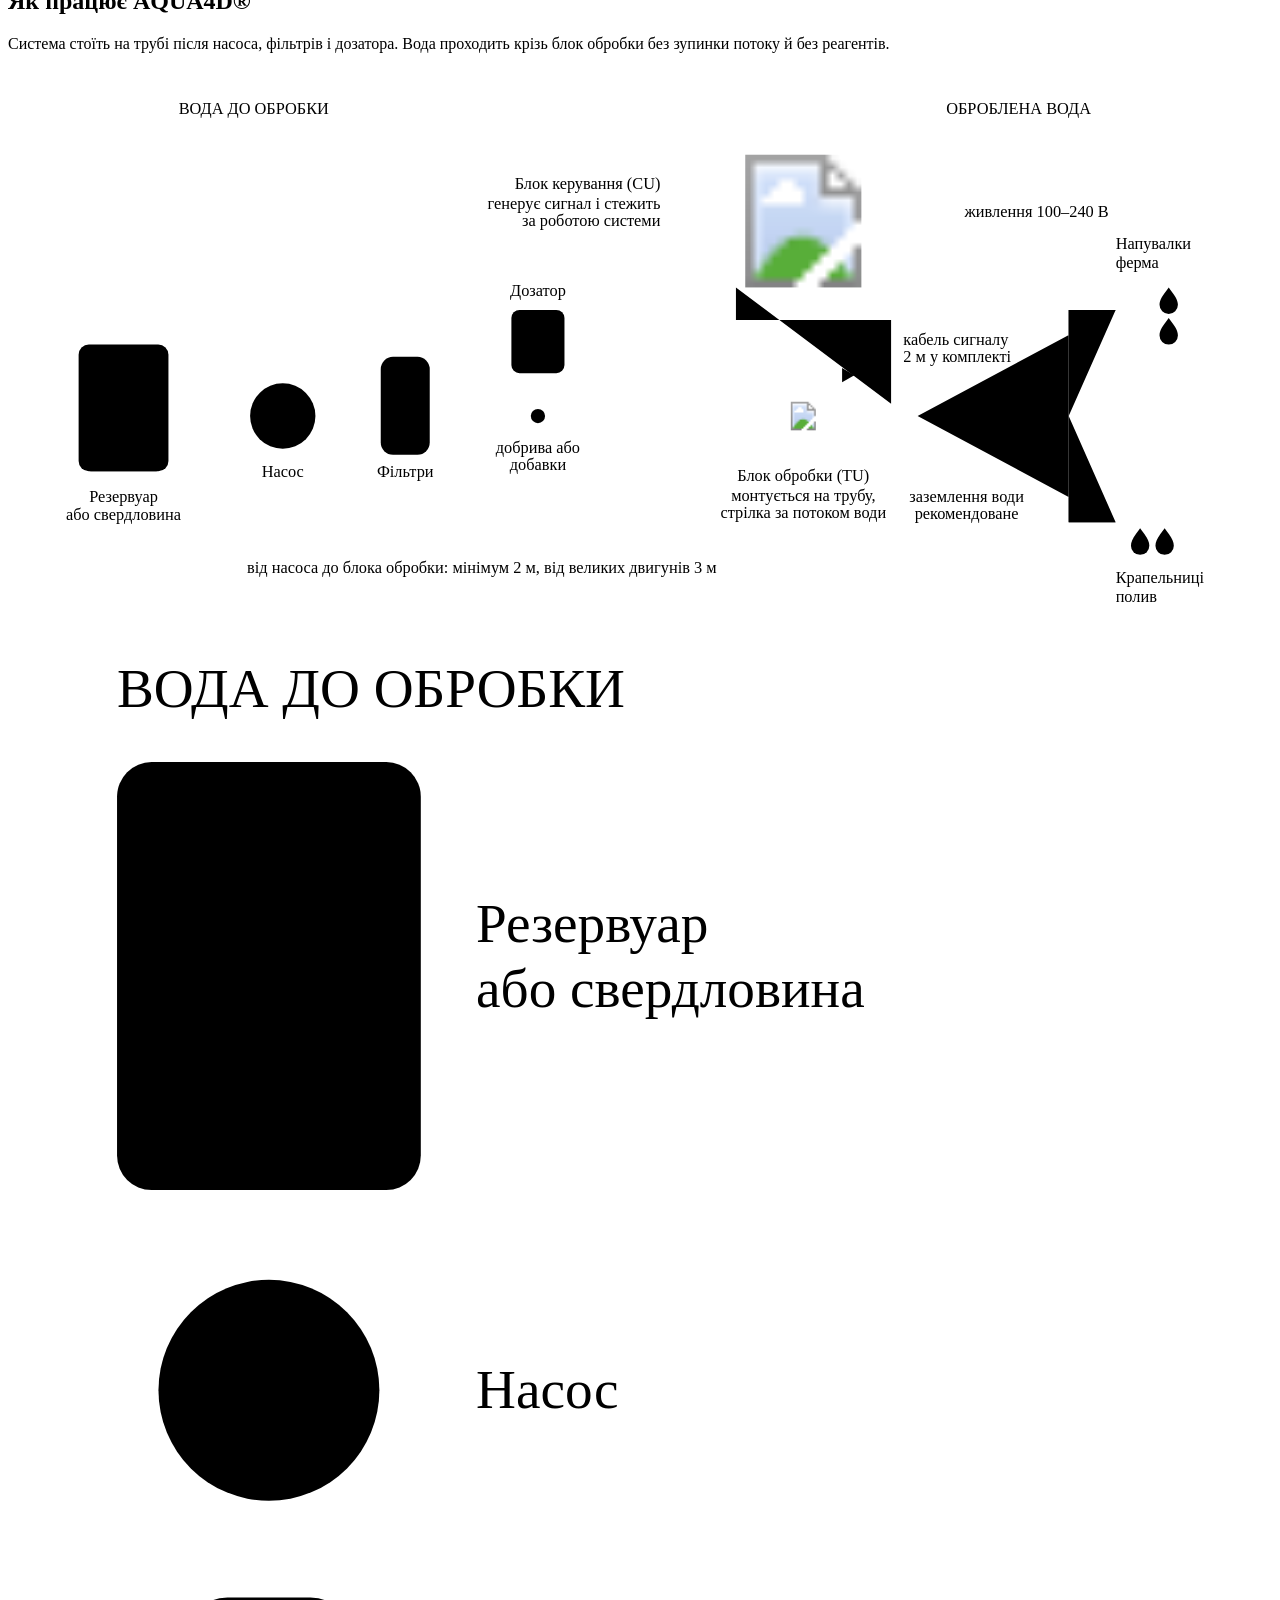
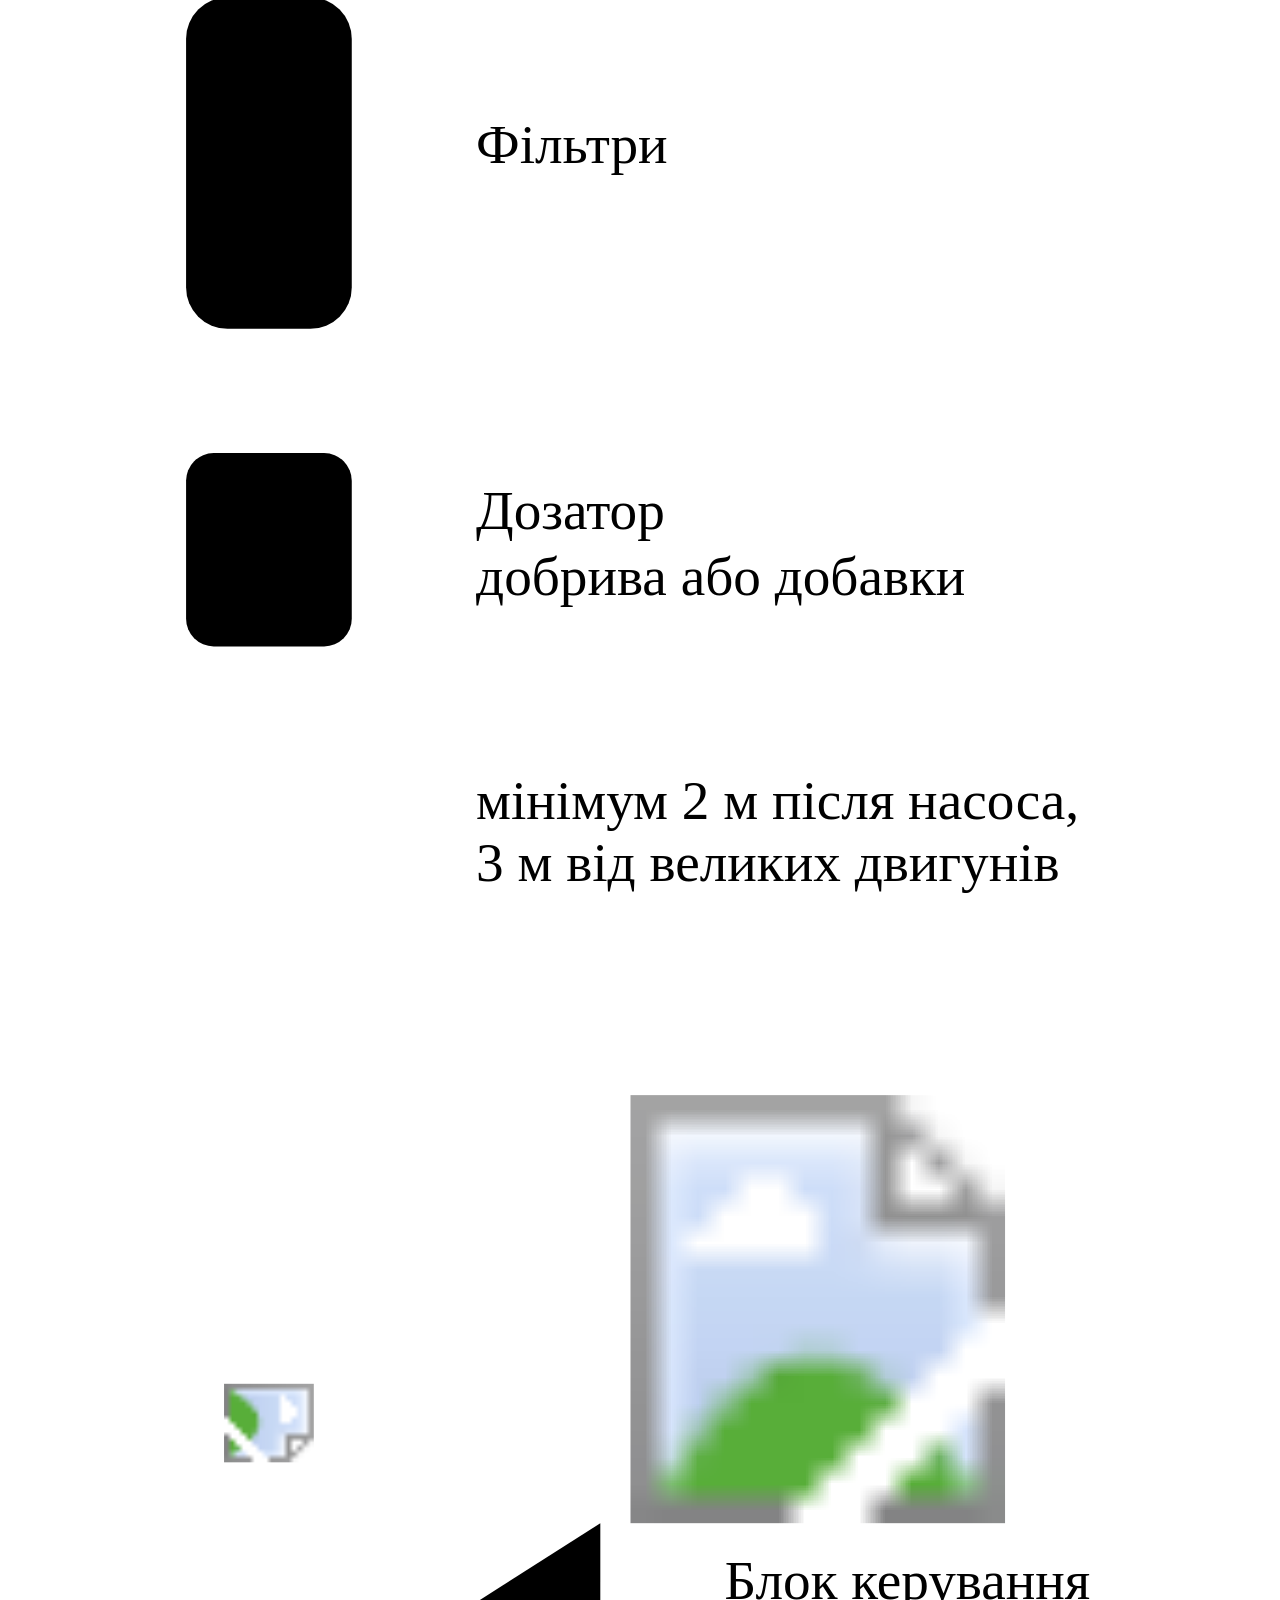
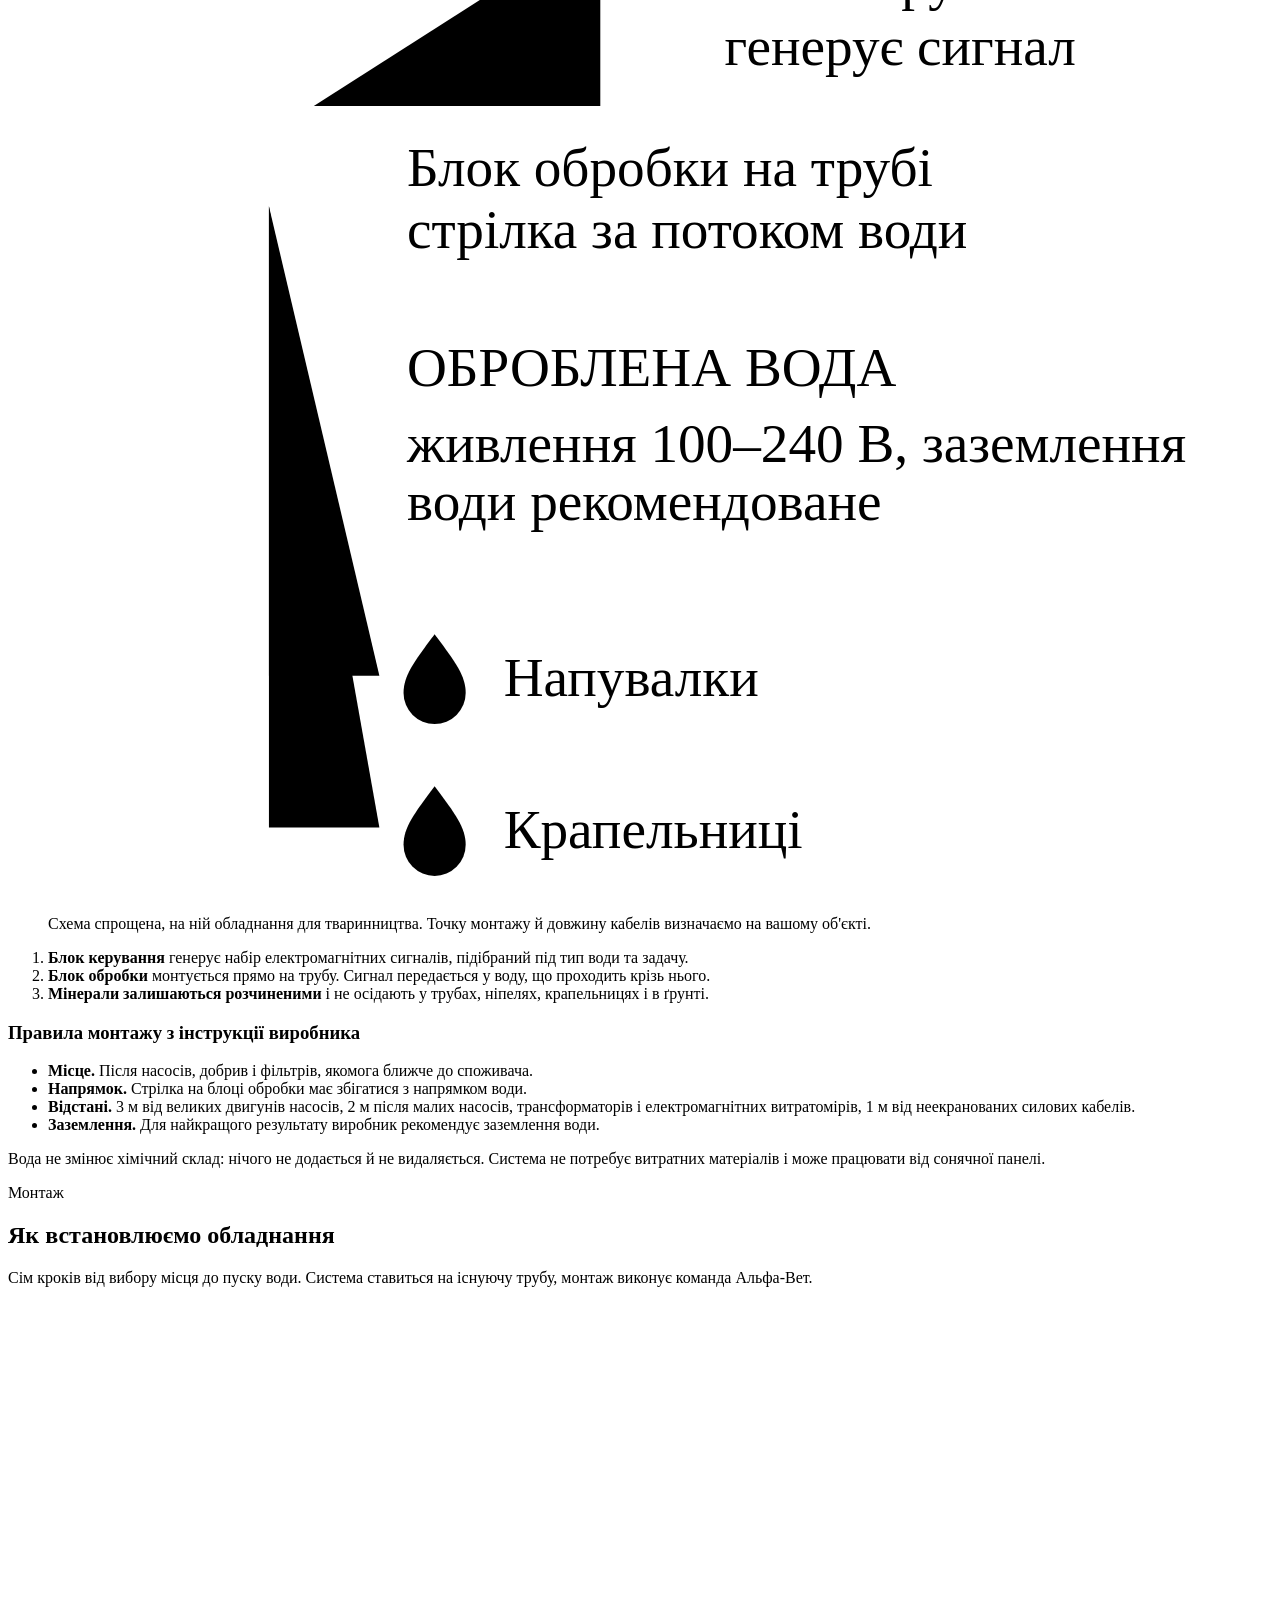
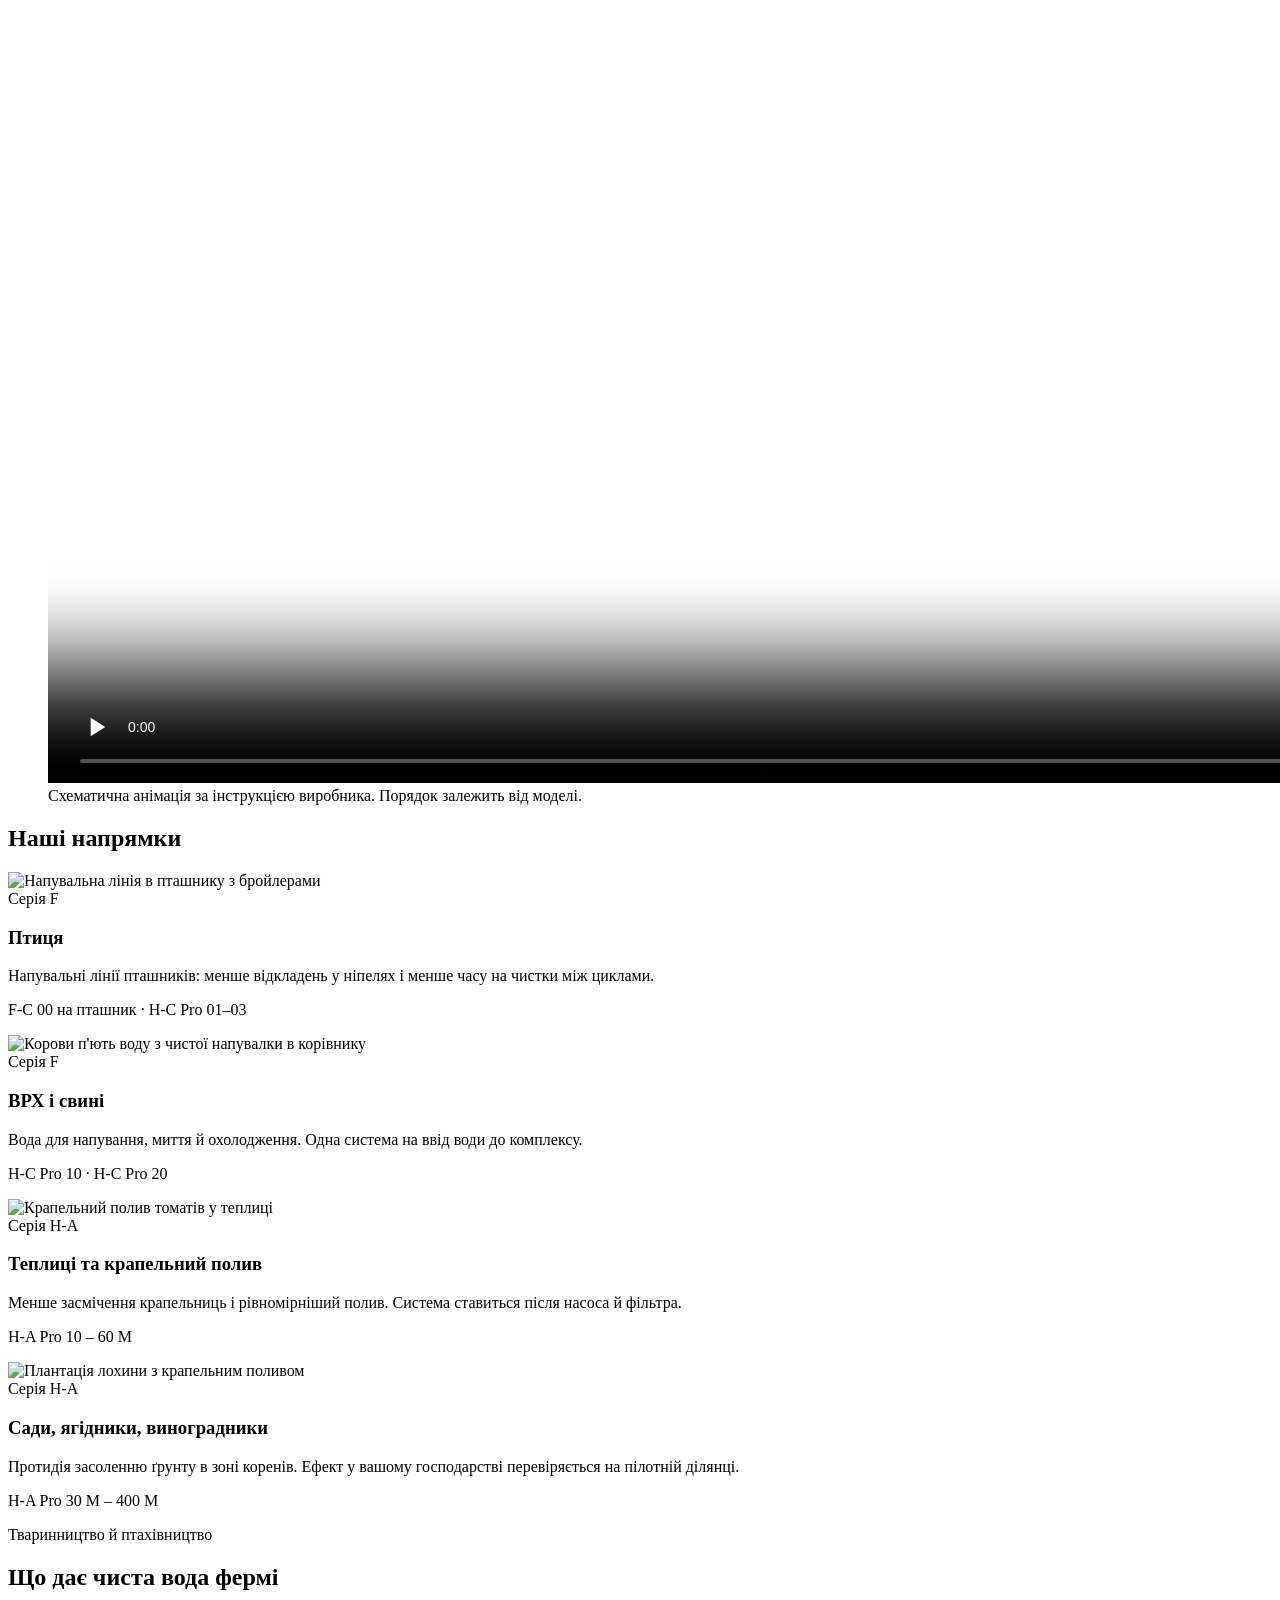
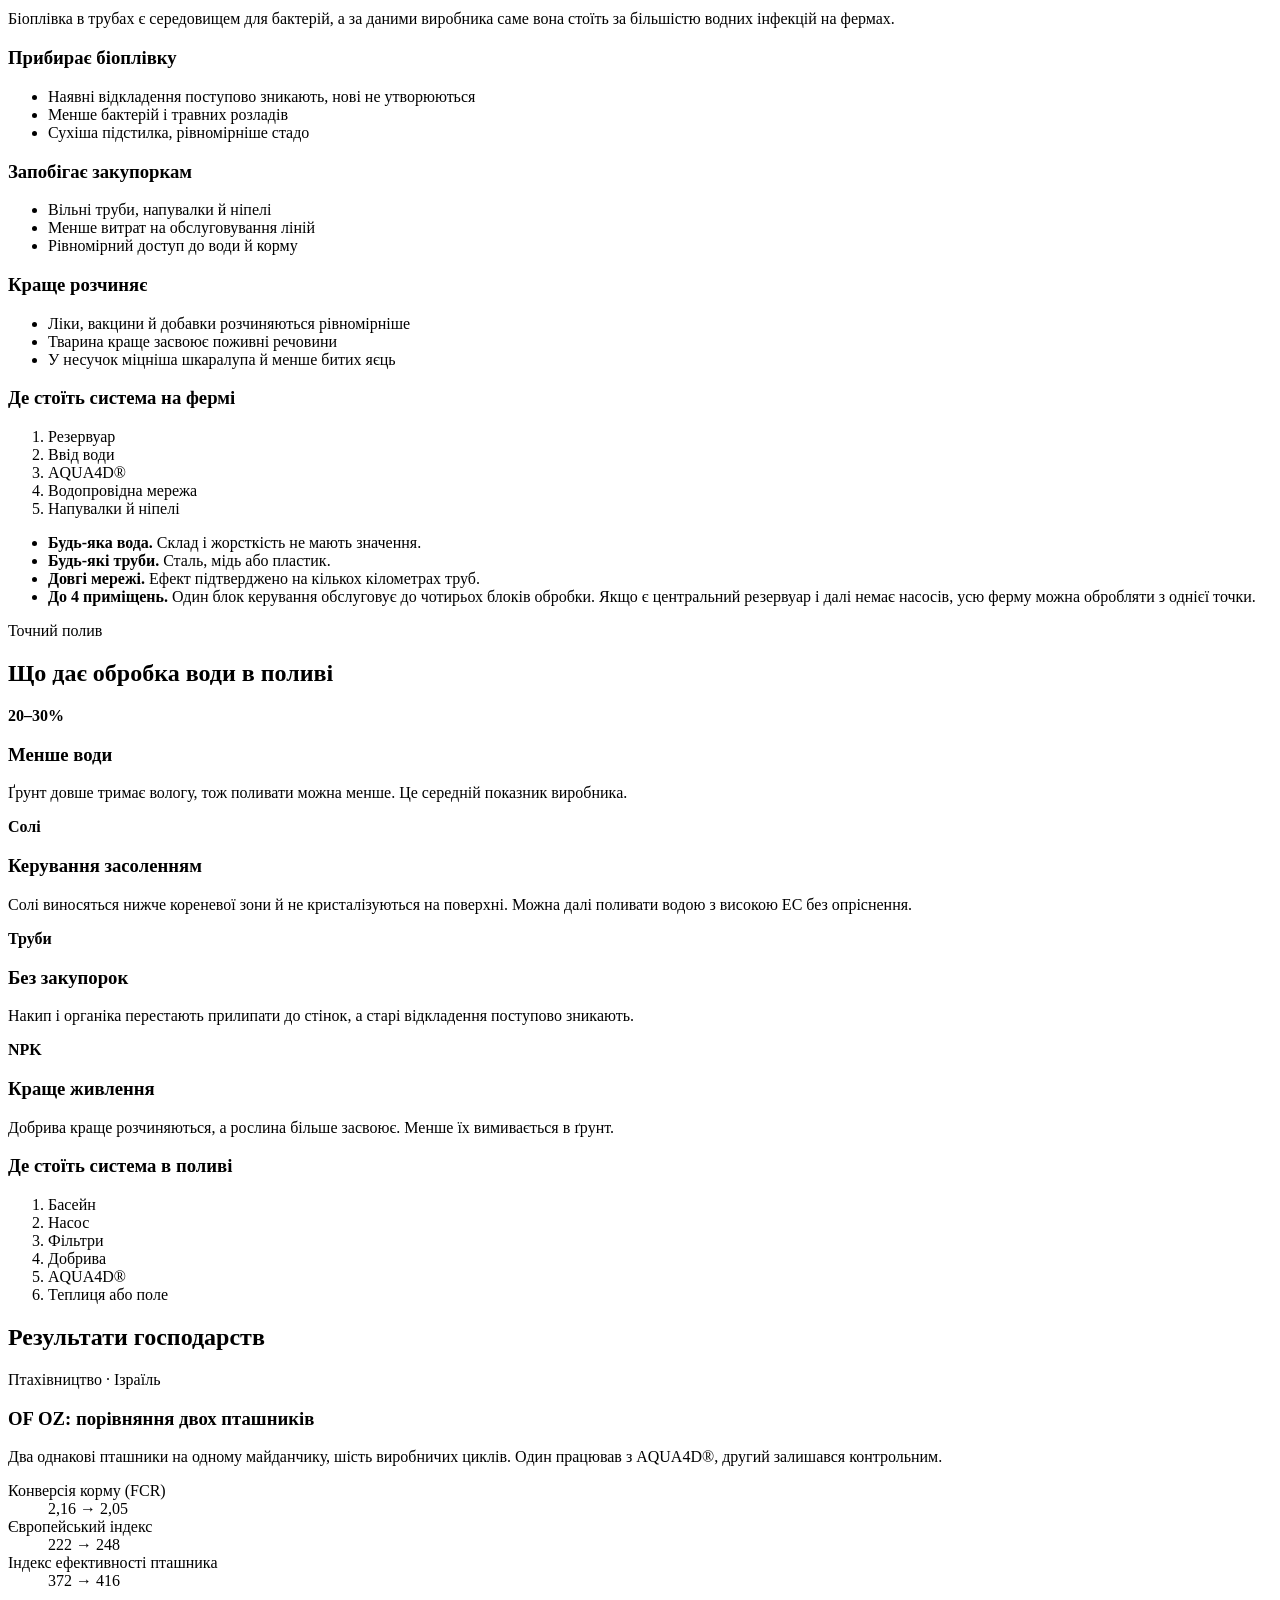
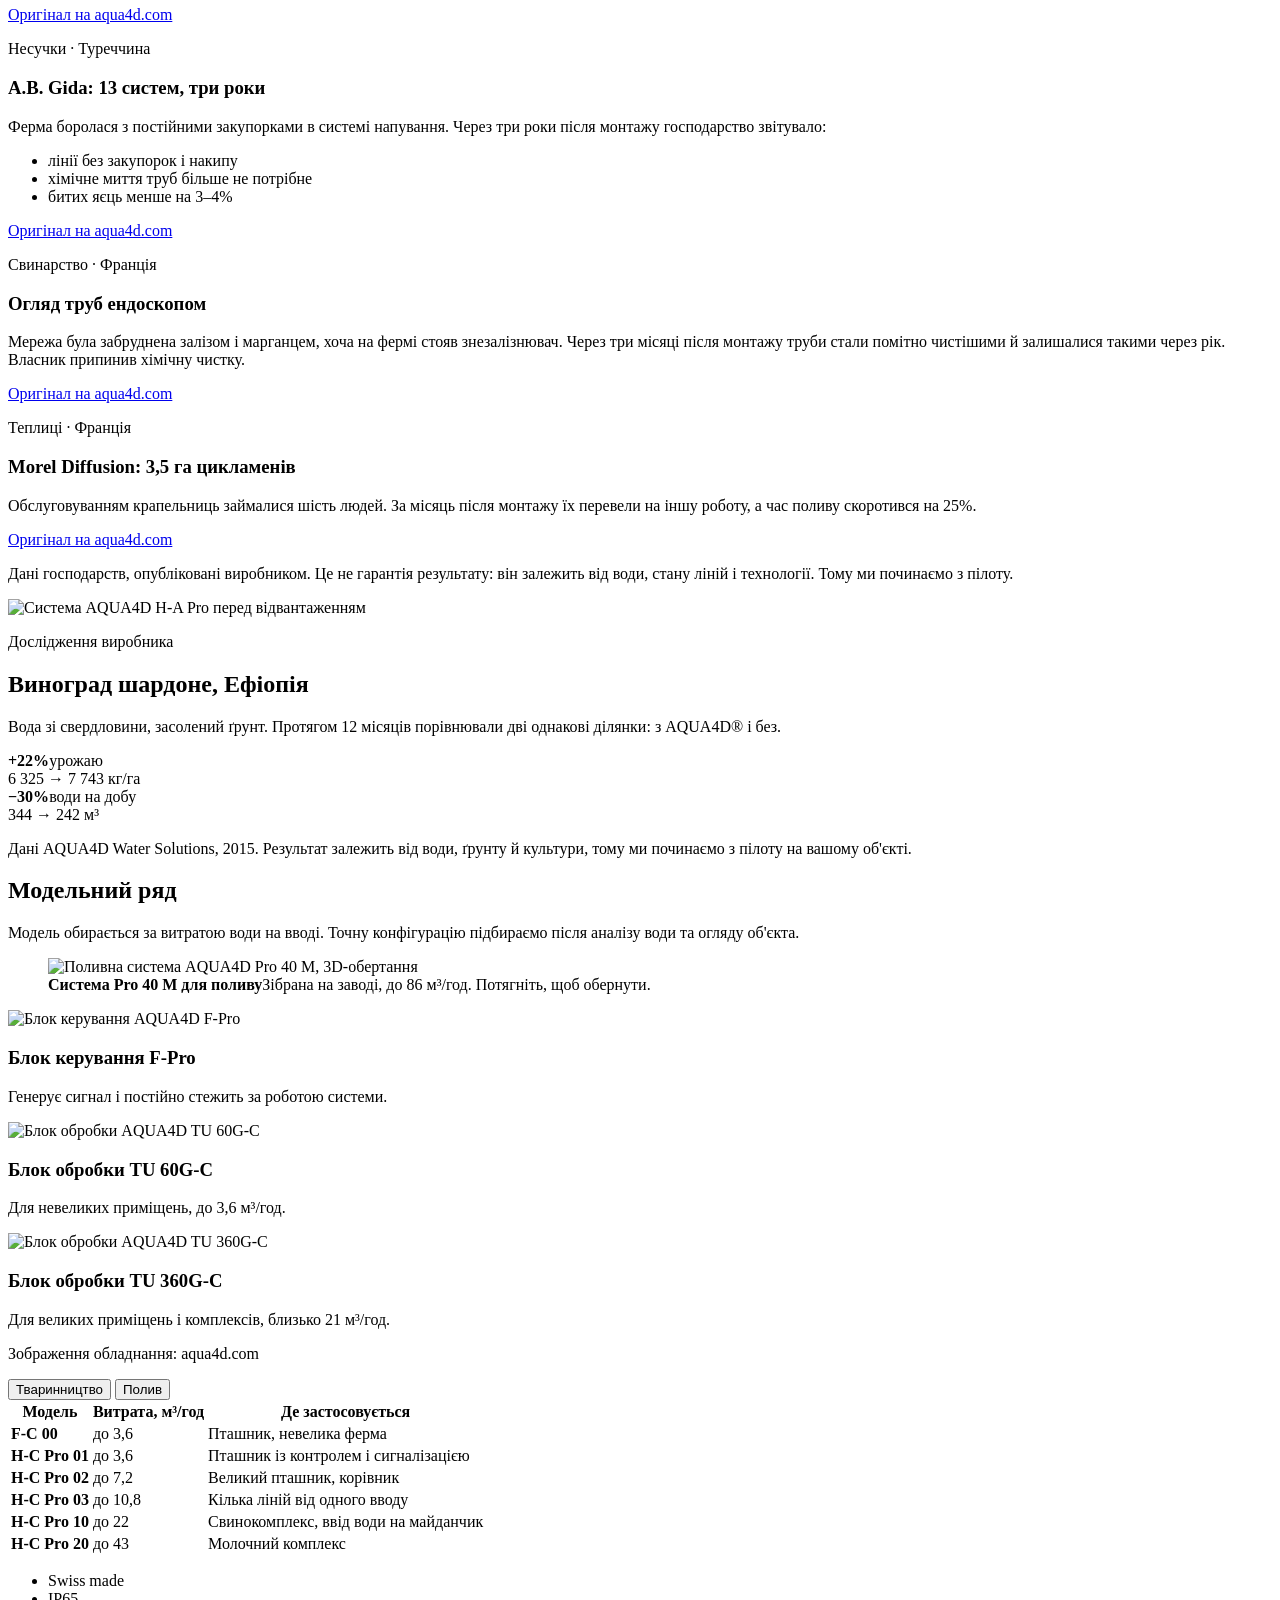
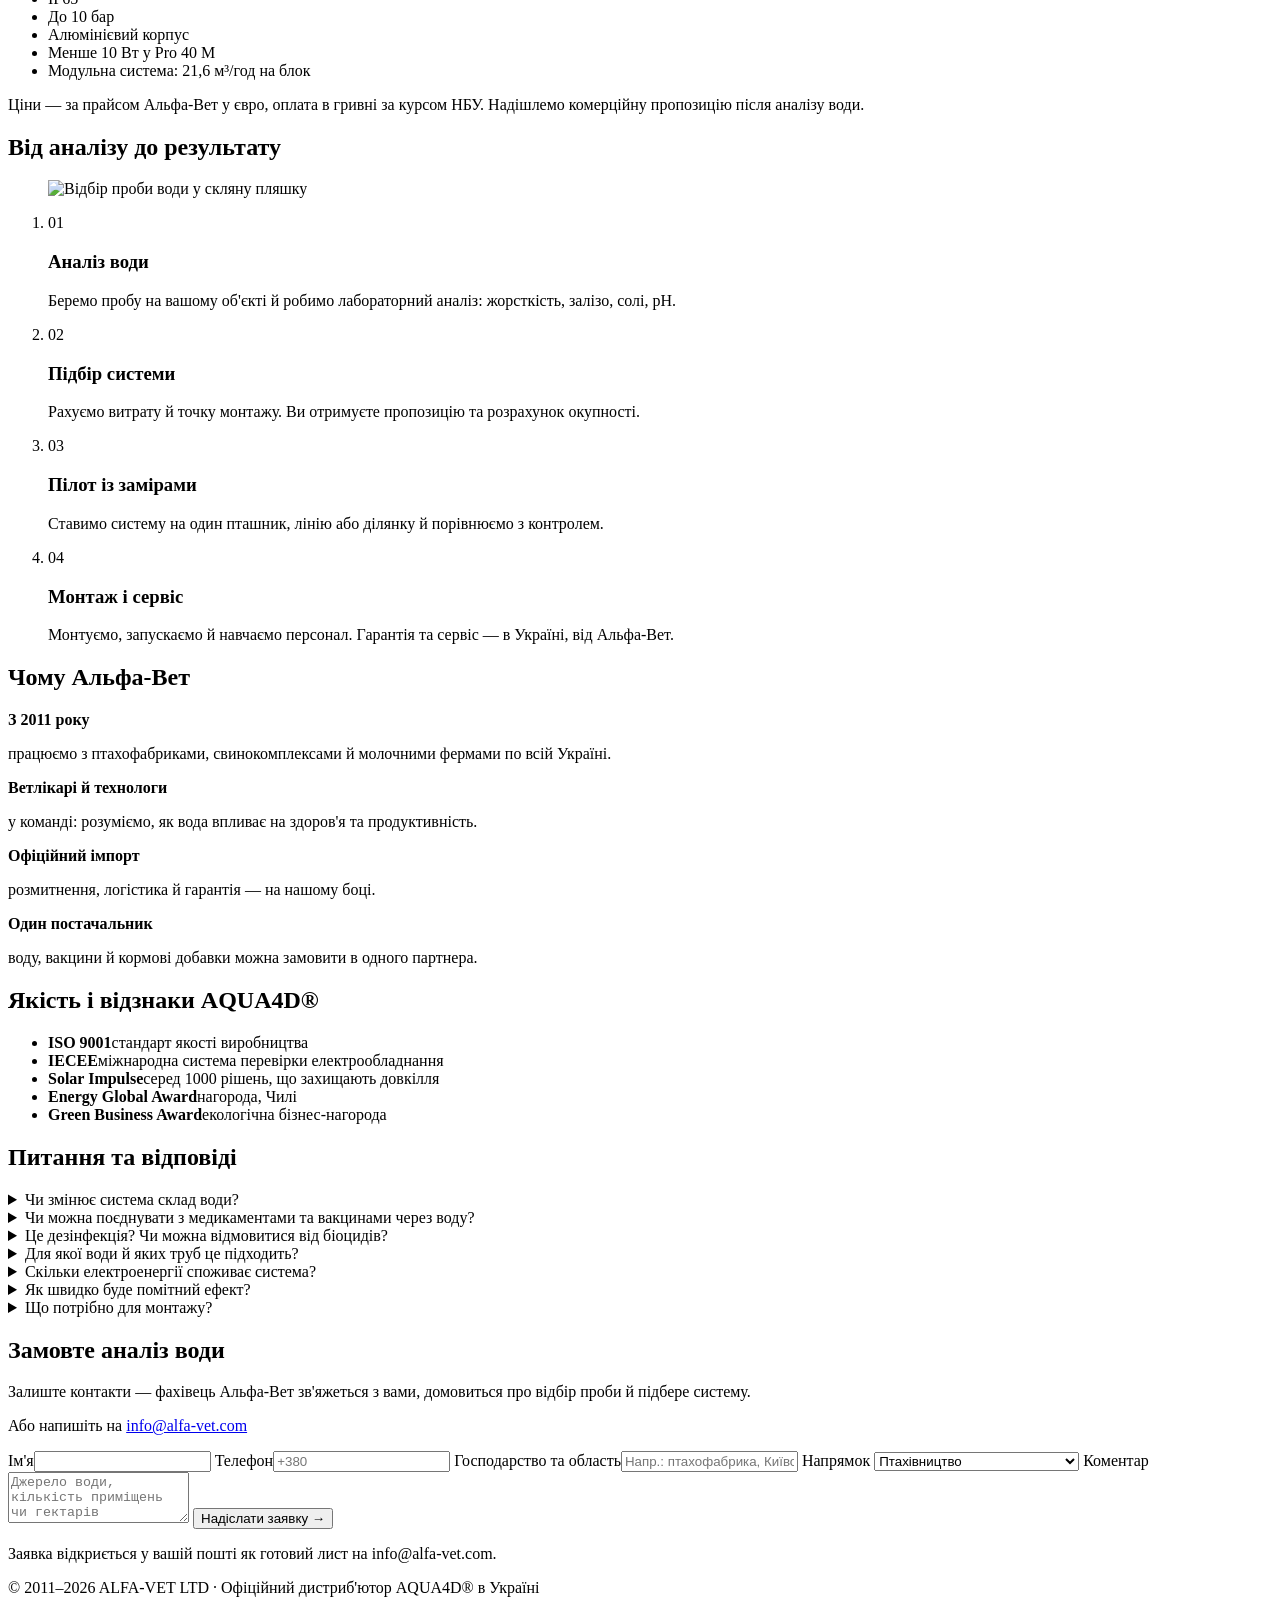
==== commit 292bf066: "Remove photo from installation block Co-Authored-By: Claude Opus 5.5 <noreply@anthropic.com>" ====
--- a/public/index.html
+++ b/public/index.html
@@ -204,10 +204,6 @@
       <video id="install-video" src="/assets/video/montazh-aqua4d.mp4" poster="/assets/video/montazh-poster.jpg" muted loop playsinline controls preload="none" width="1920" height="1080" aria-label="Анімація монтажу AQUA4D на трубі в сім кроків"></video>
       <figcaption>Схематична анімація за інструкцією виробника. Порядок залежить від моделі.</figcaption>
     </figure>
-    <figure class="install__real">
-      <img src="/assets/official/install-real.jpg" alt="Блок обробки AQUA4D на трубі, кабель і блок керування на стіні" loading="lazy" width="800" height="490">
-      <figcaption>Реальний монтаж: блок обробки на трубі, кабель і блок керування на стіні. Фото AQUA4D.</figcaption>
-    </figure>
   </div>
 </section>
 
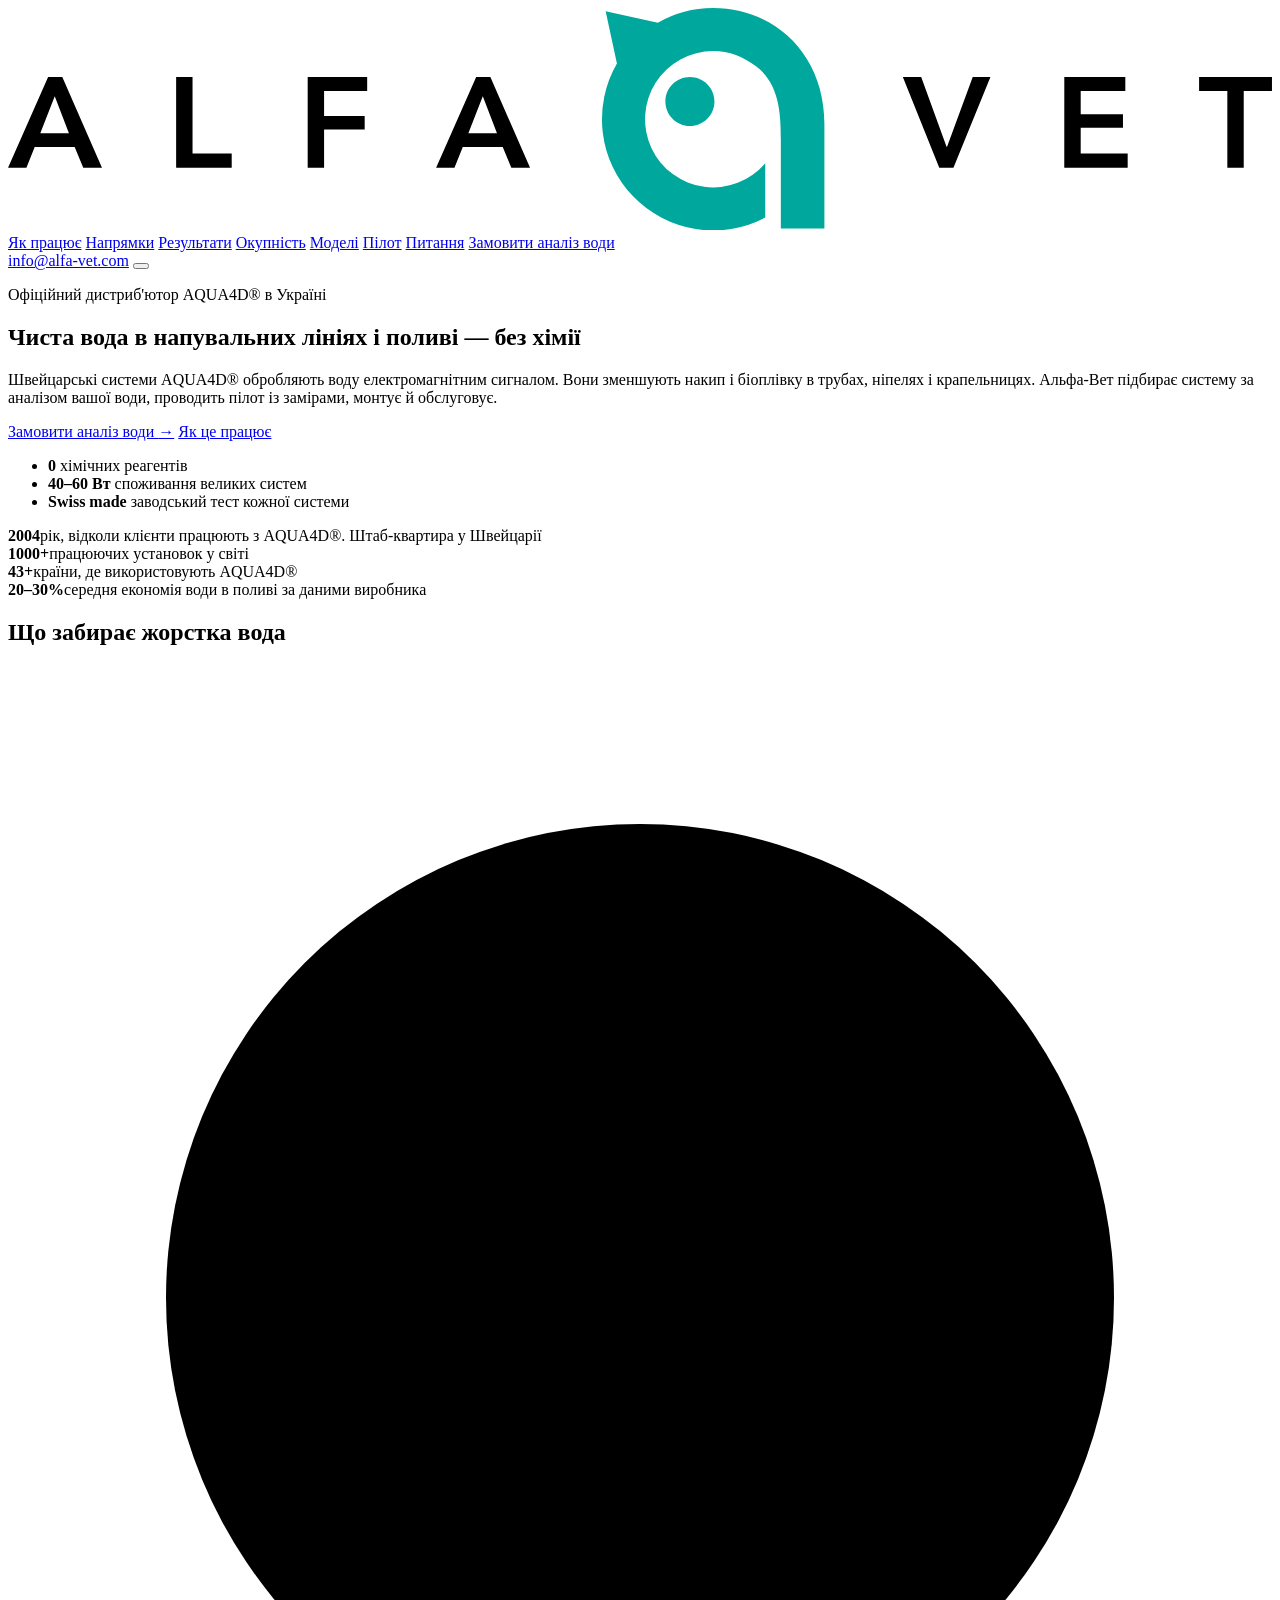
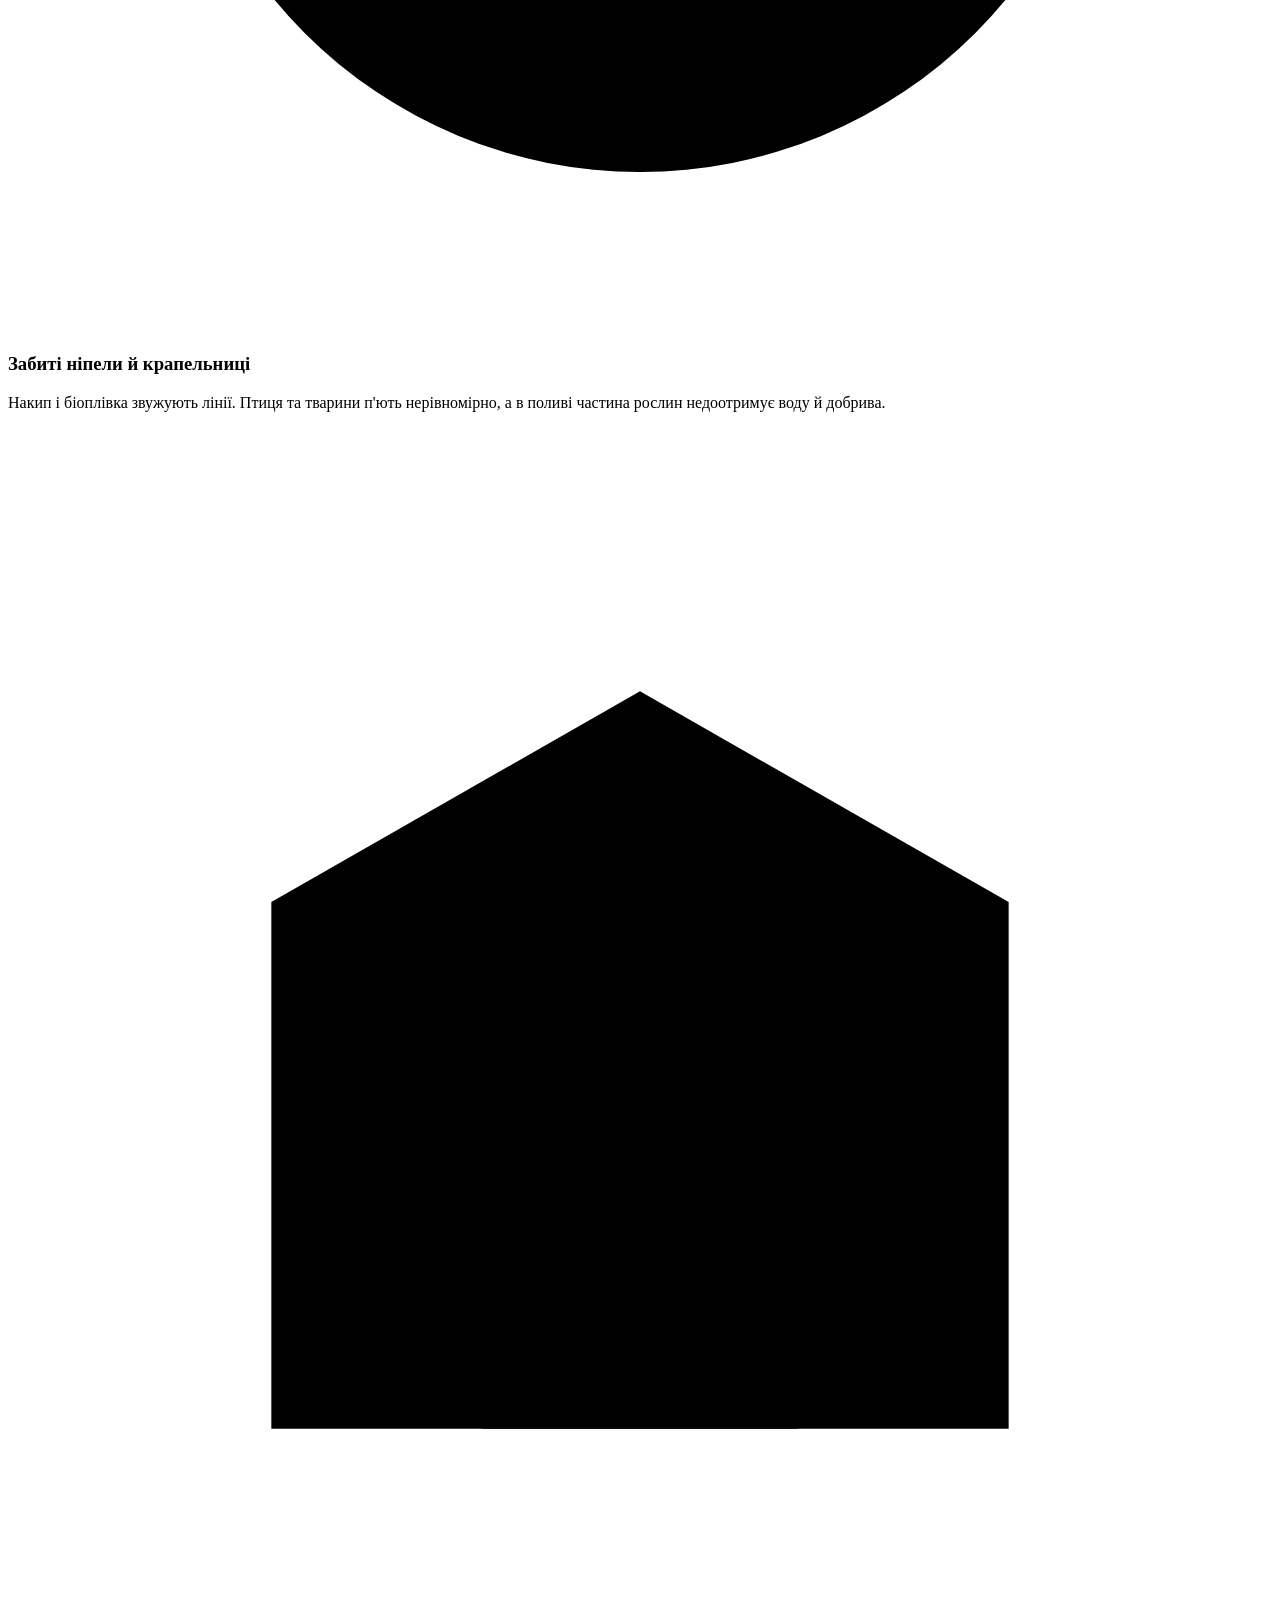
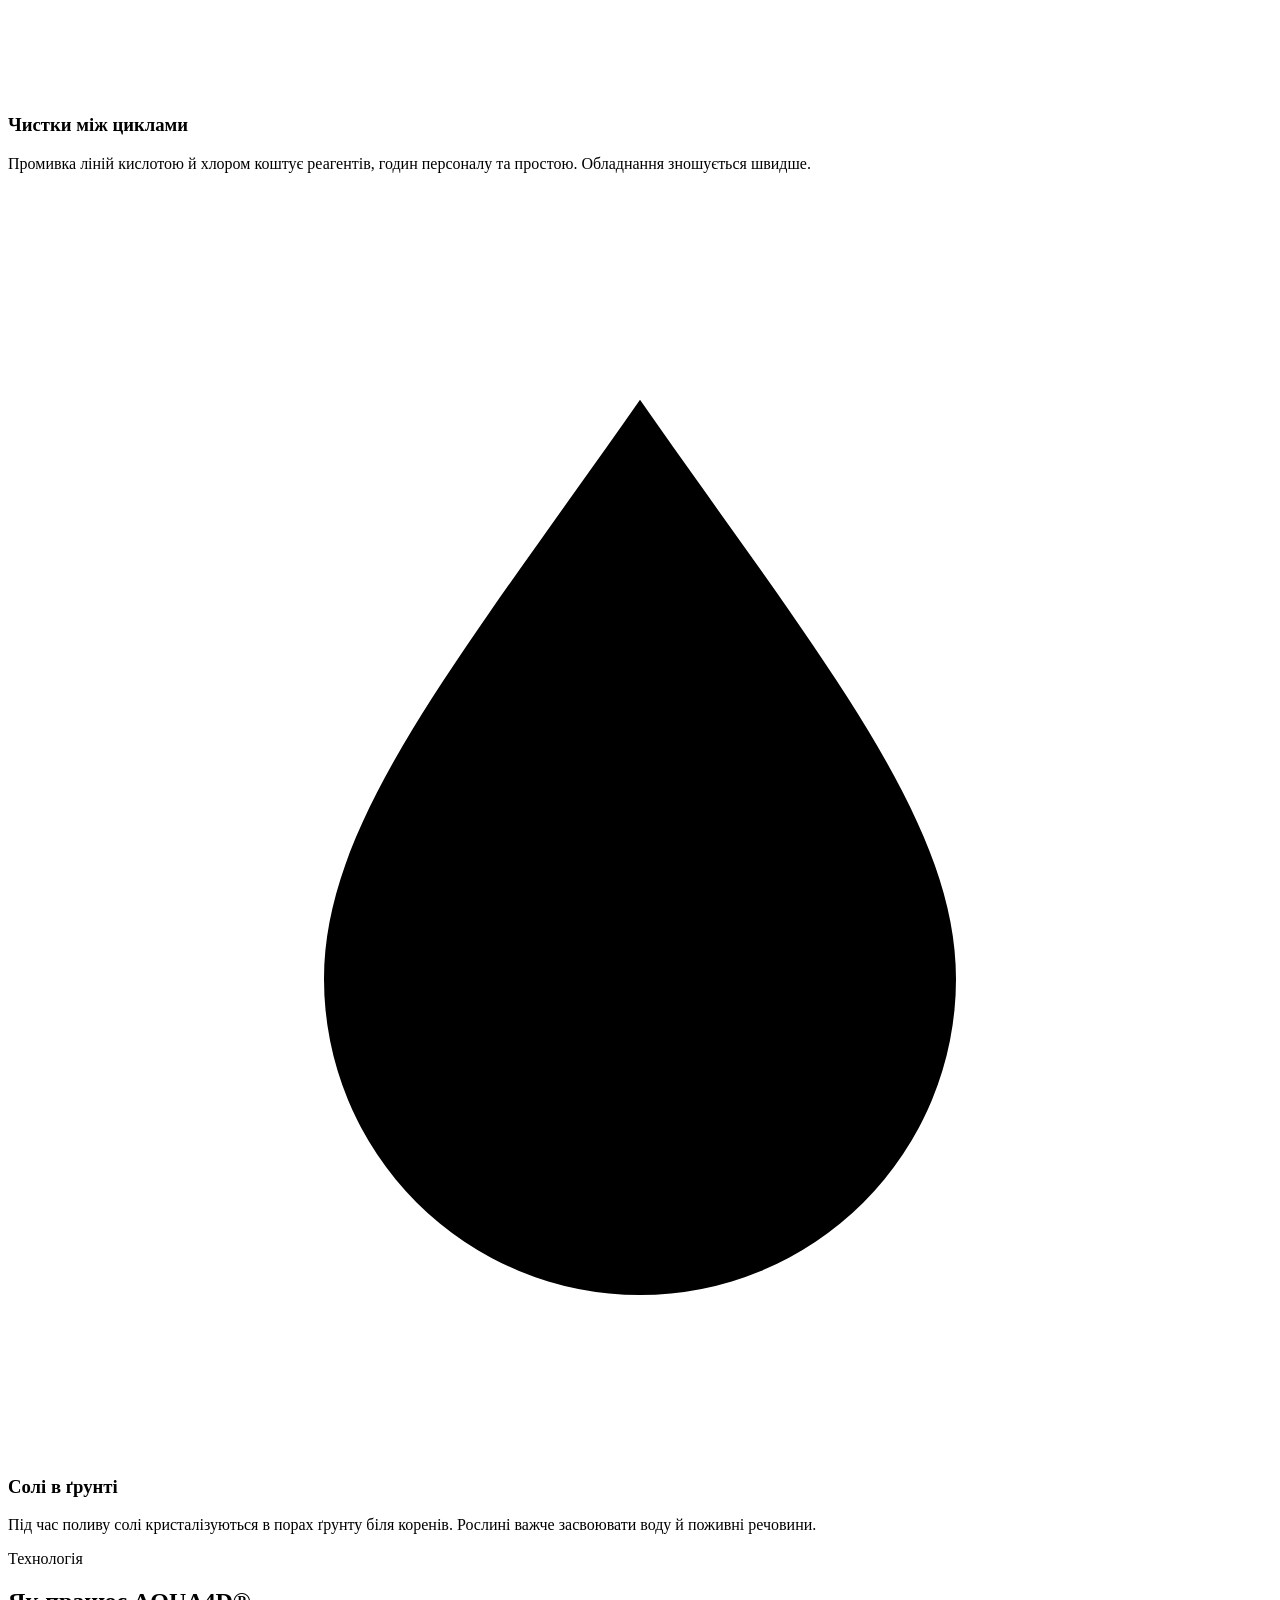
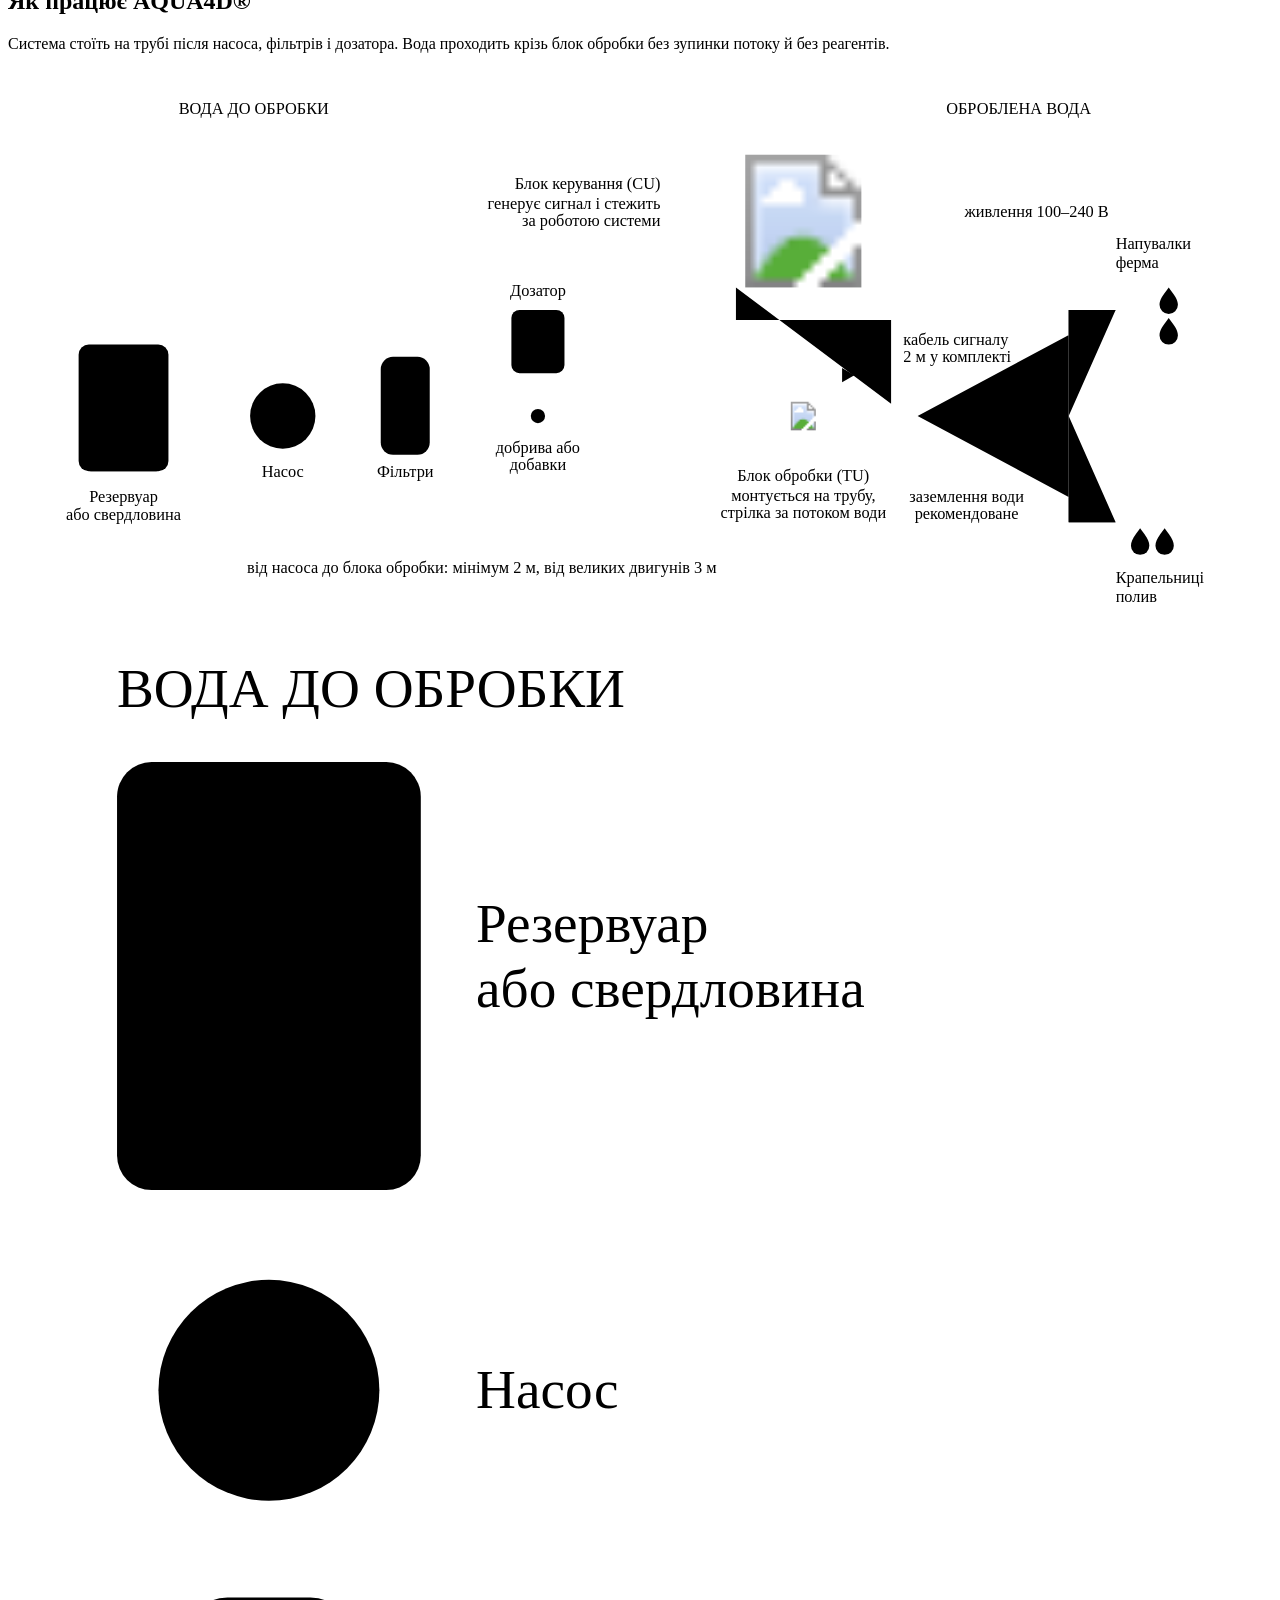
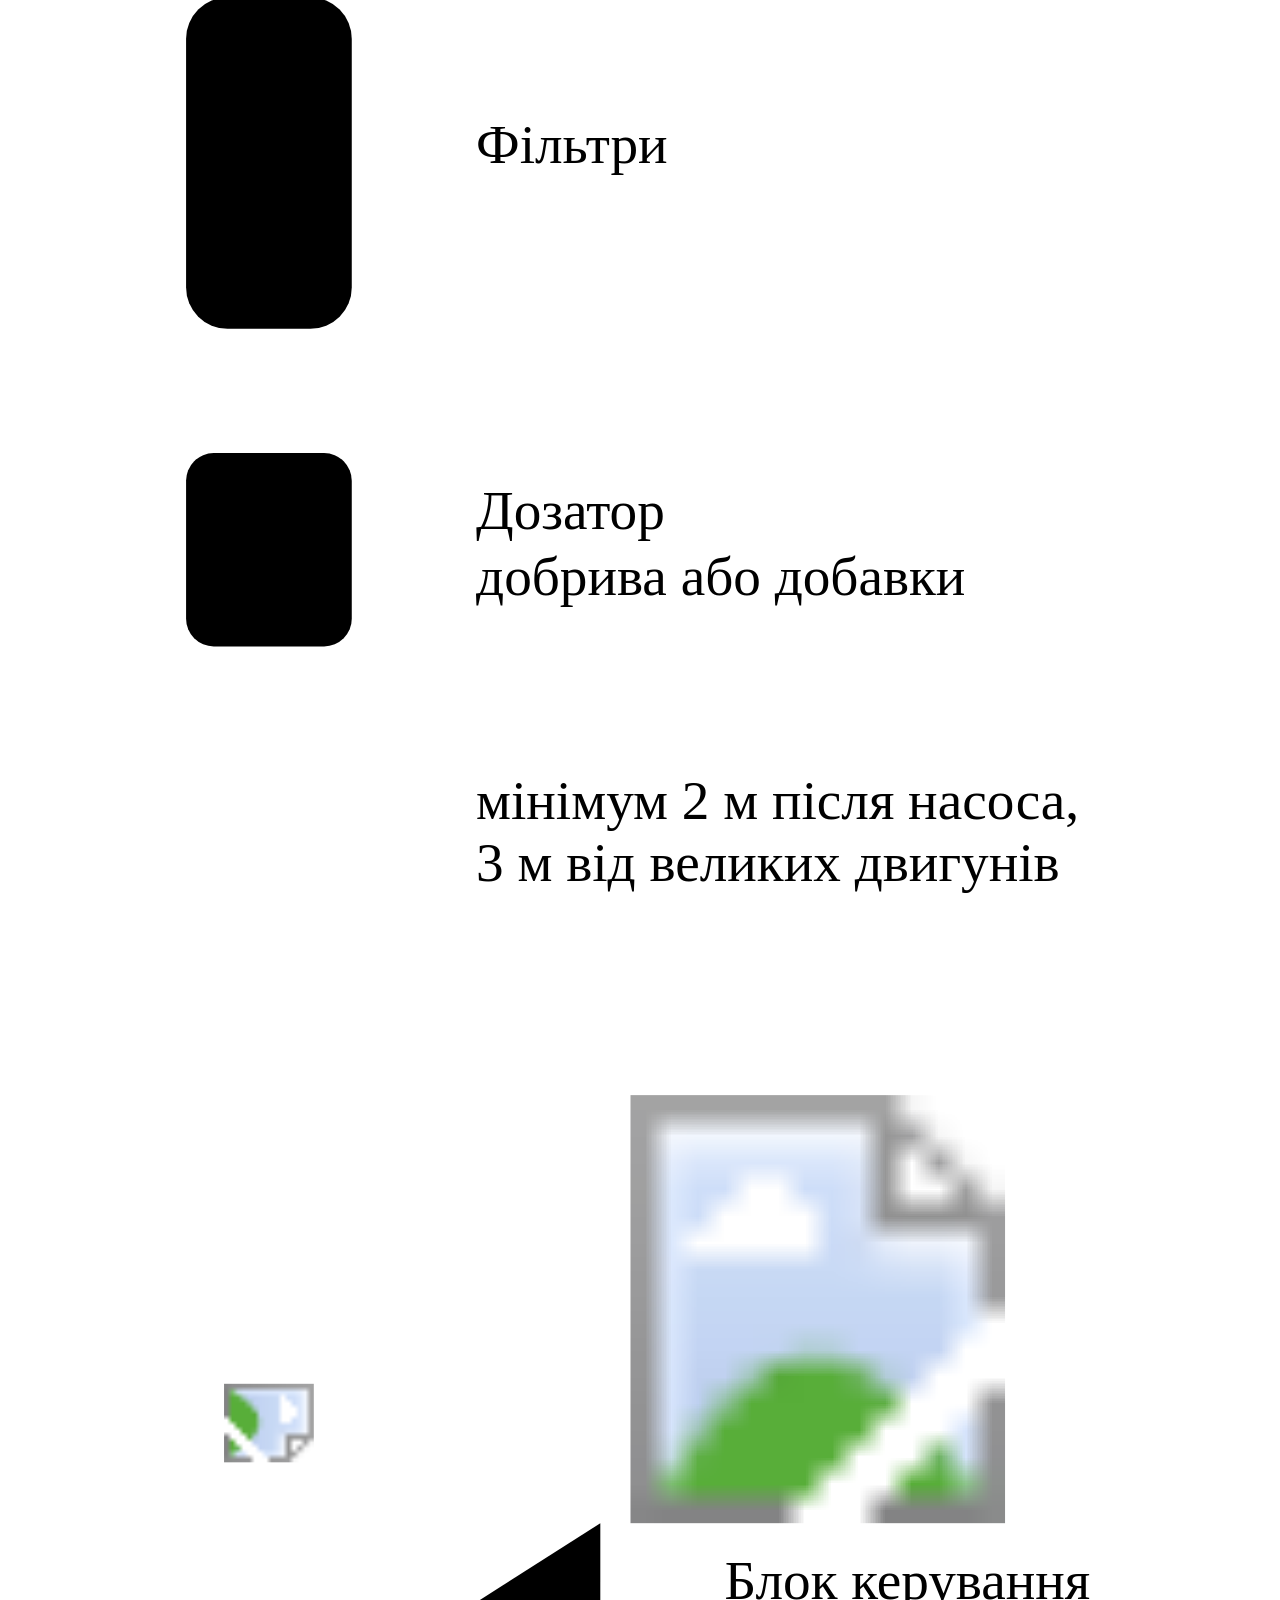
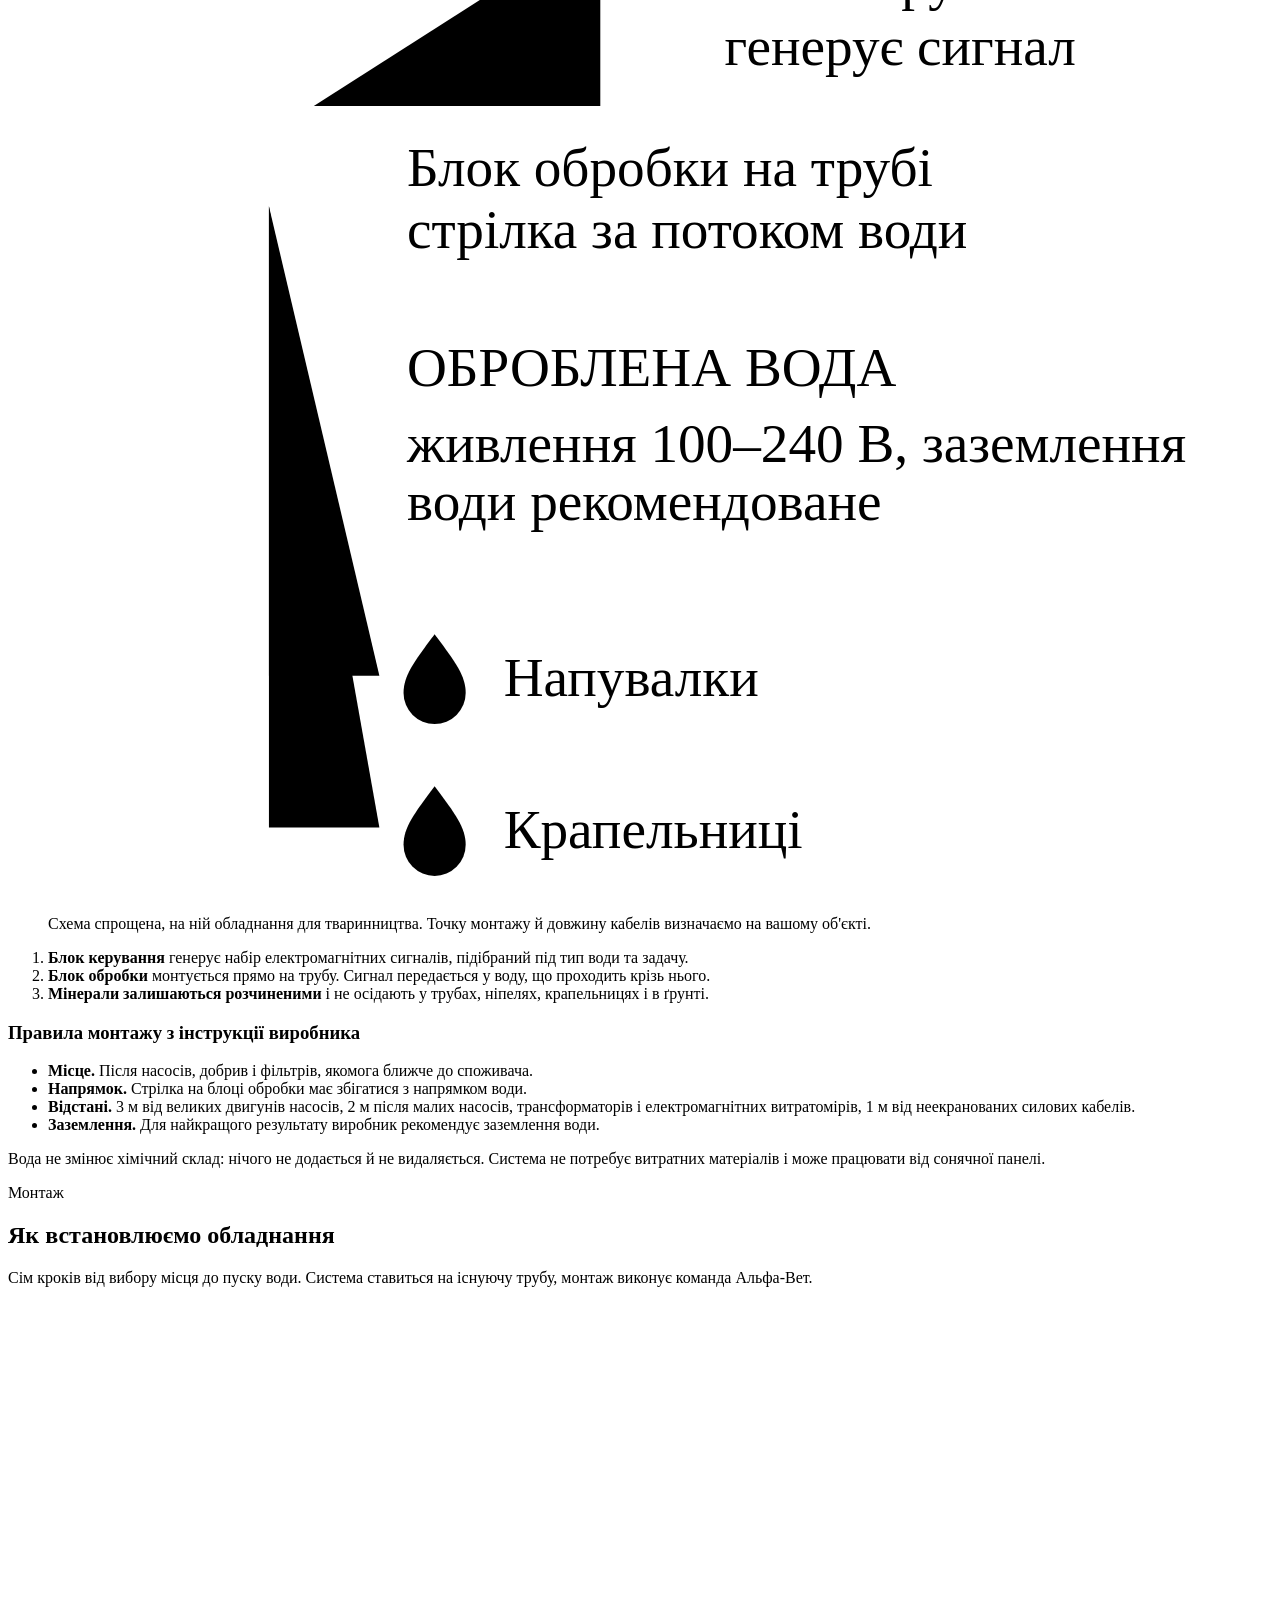
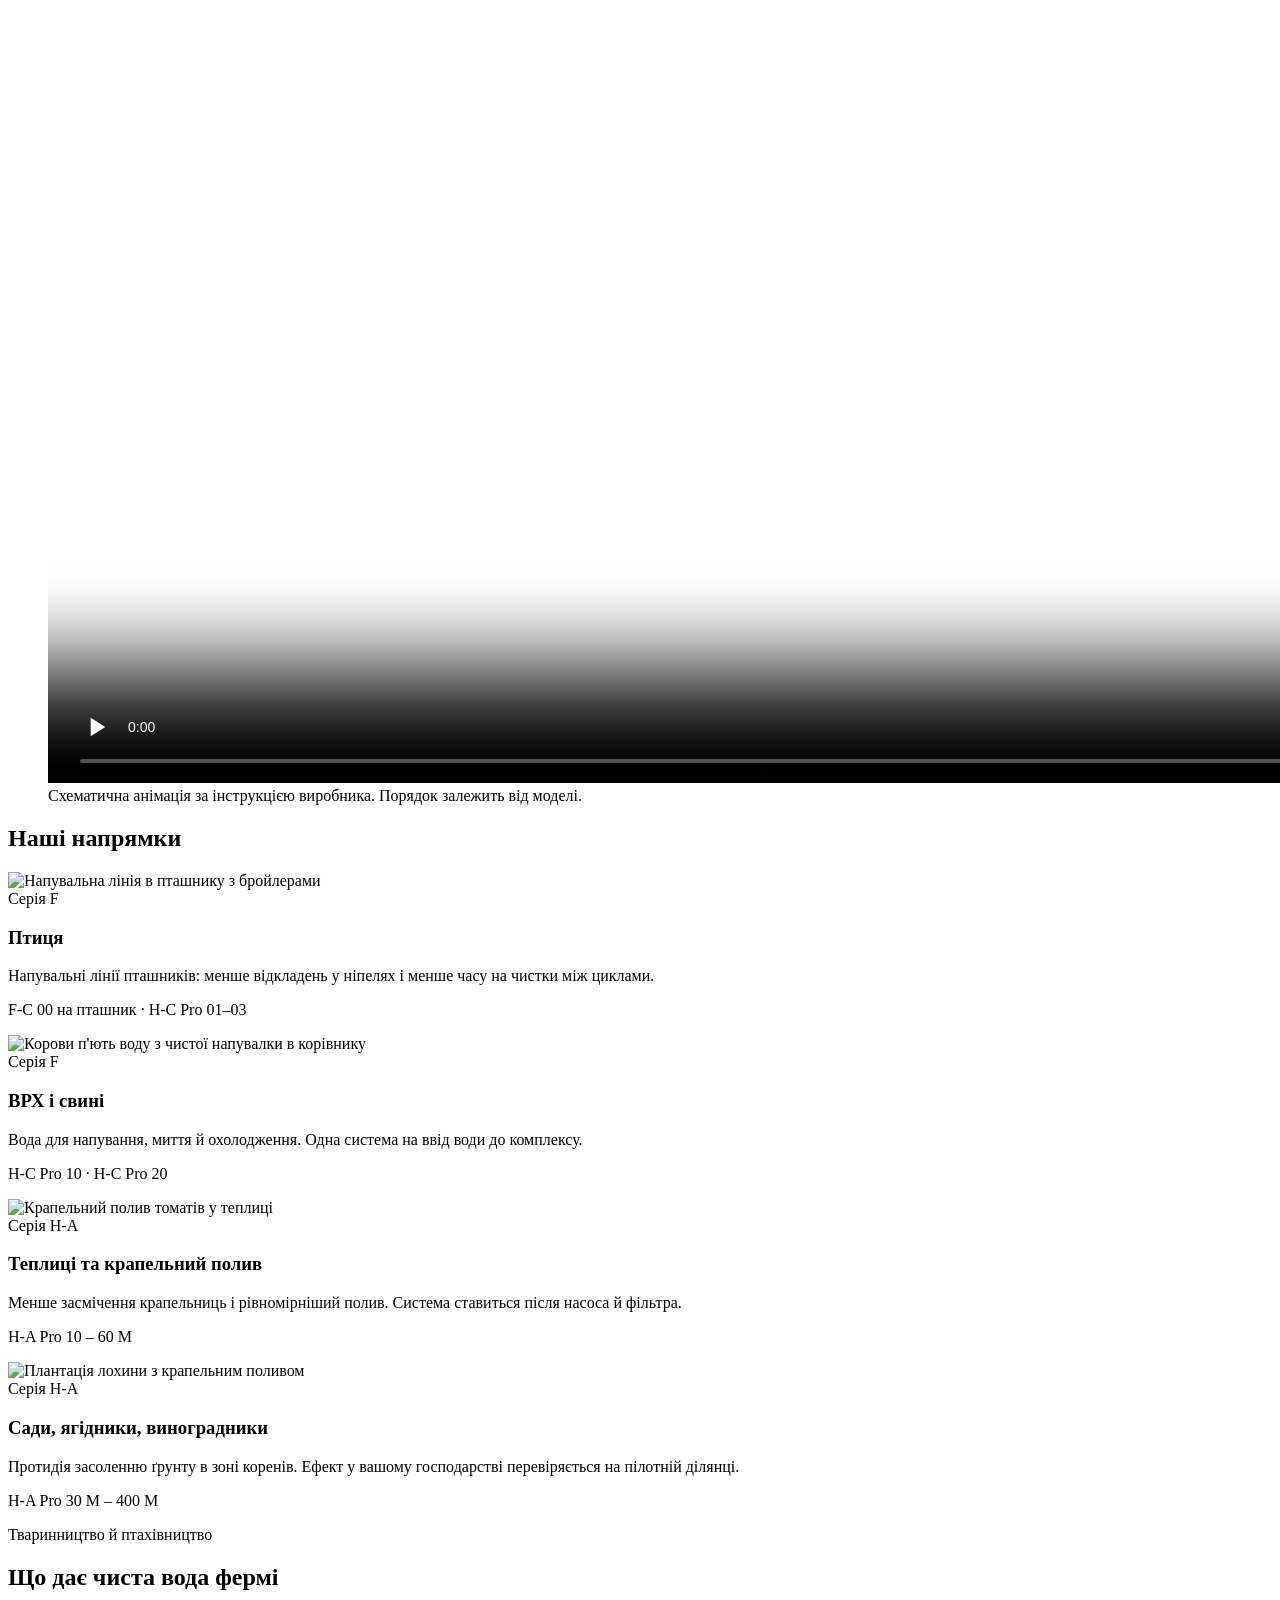
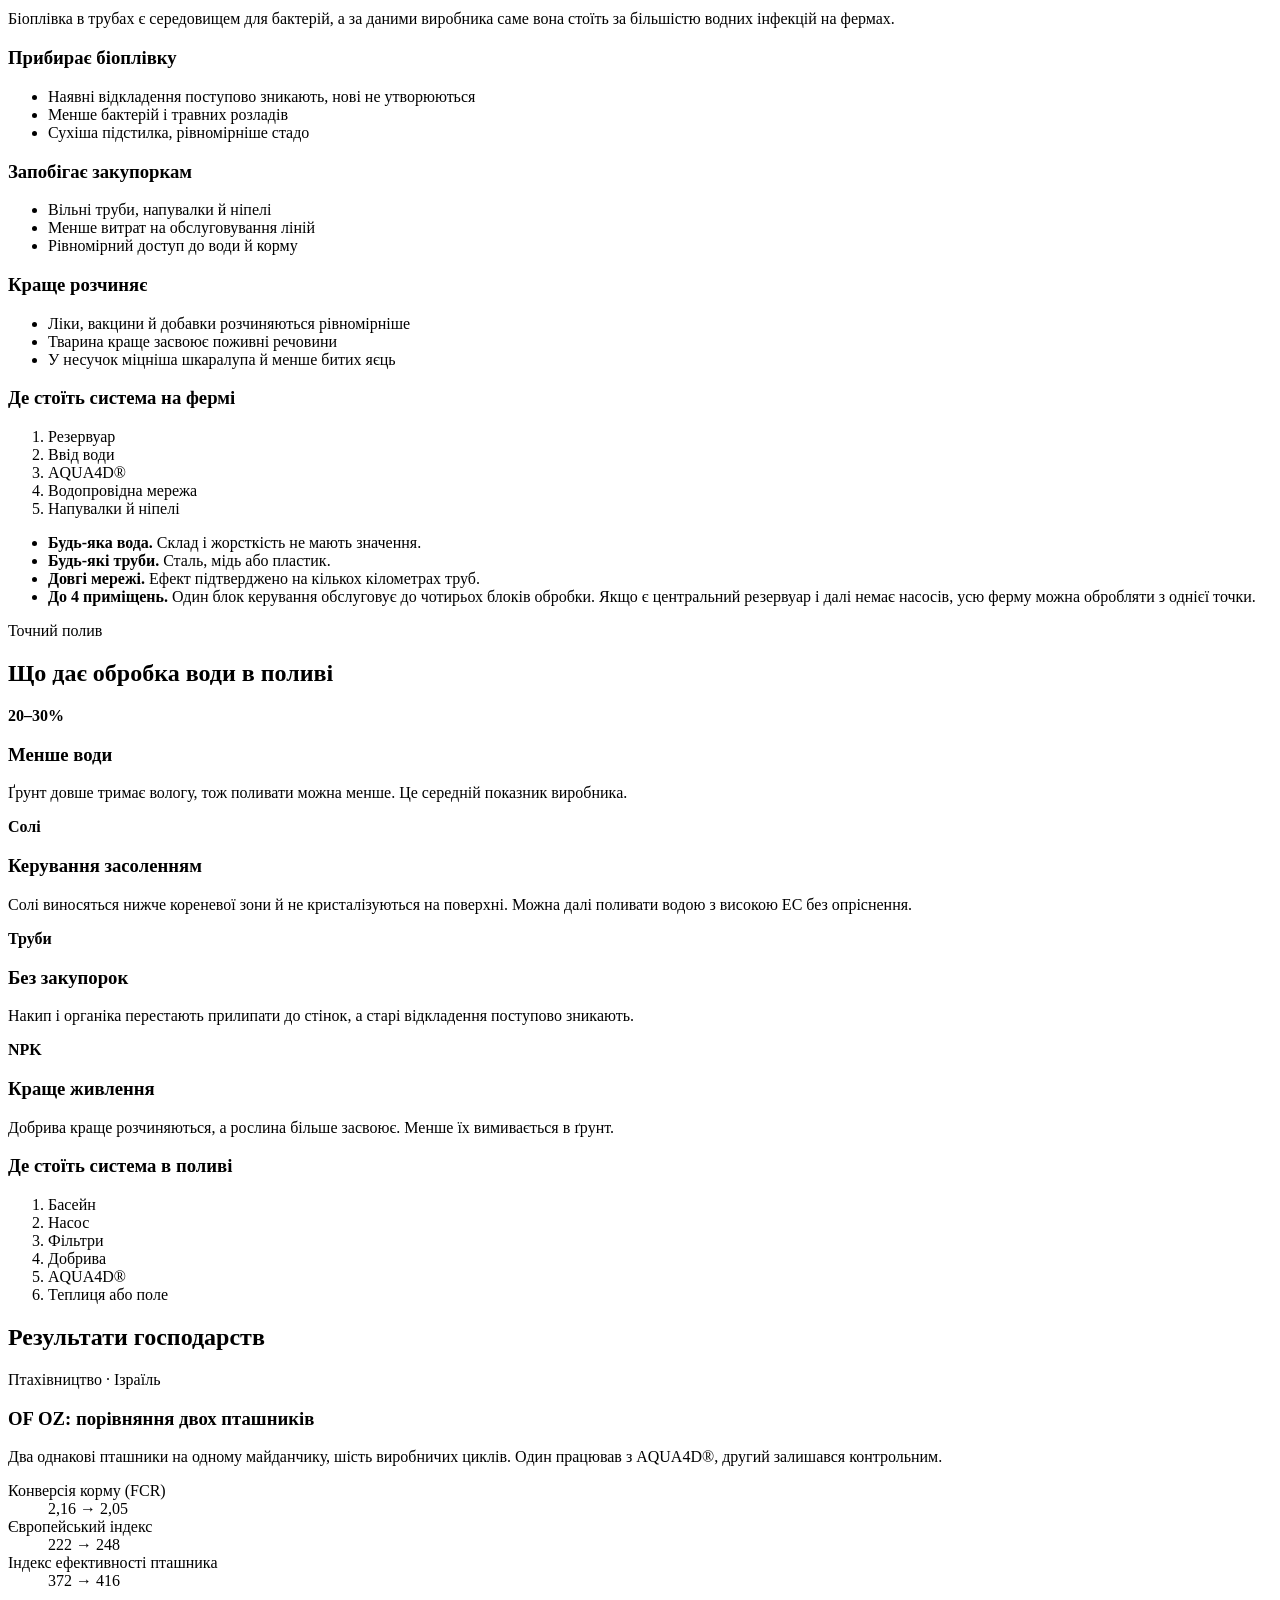
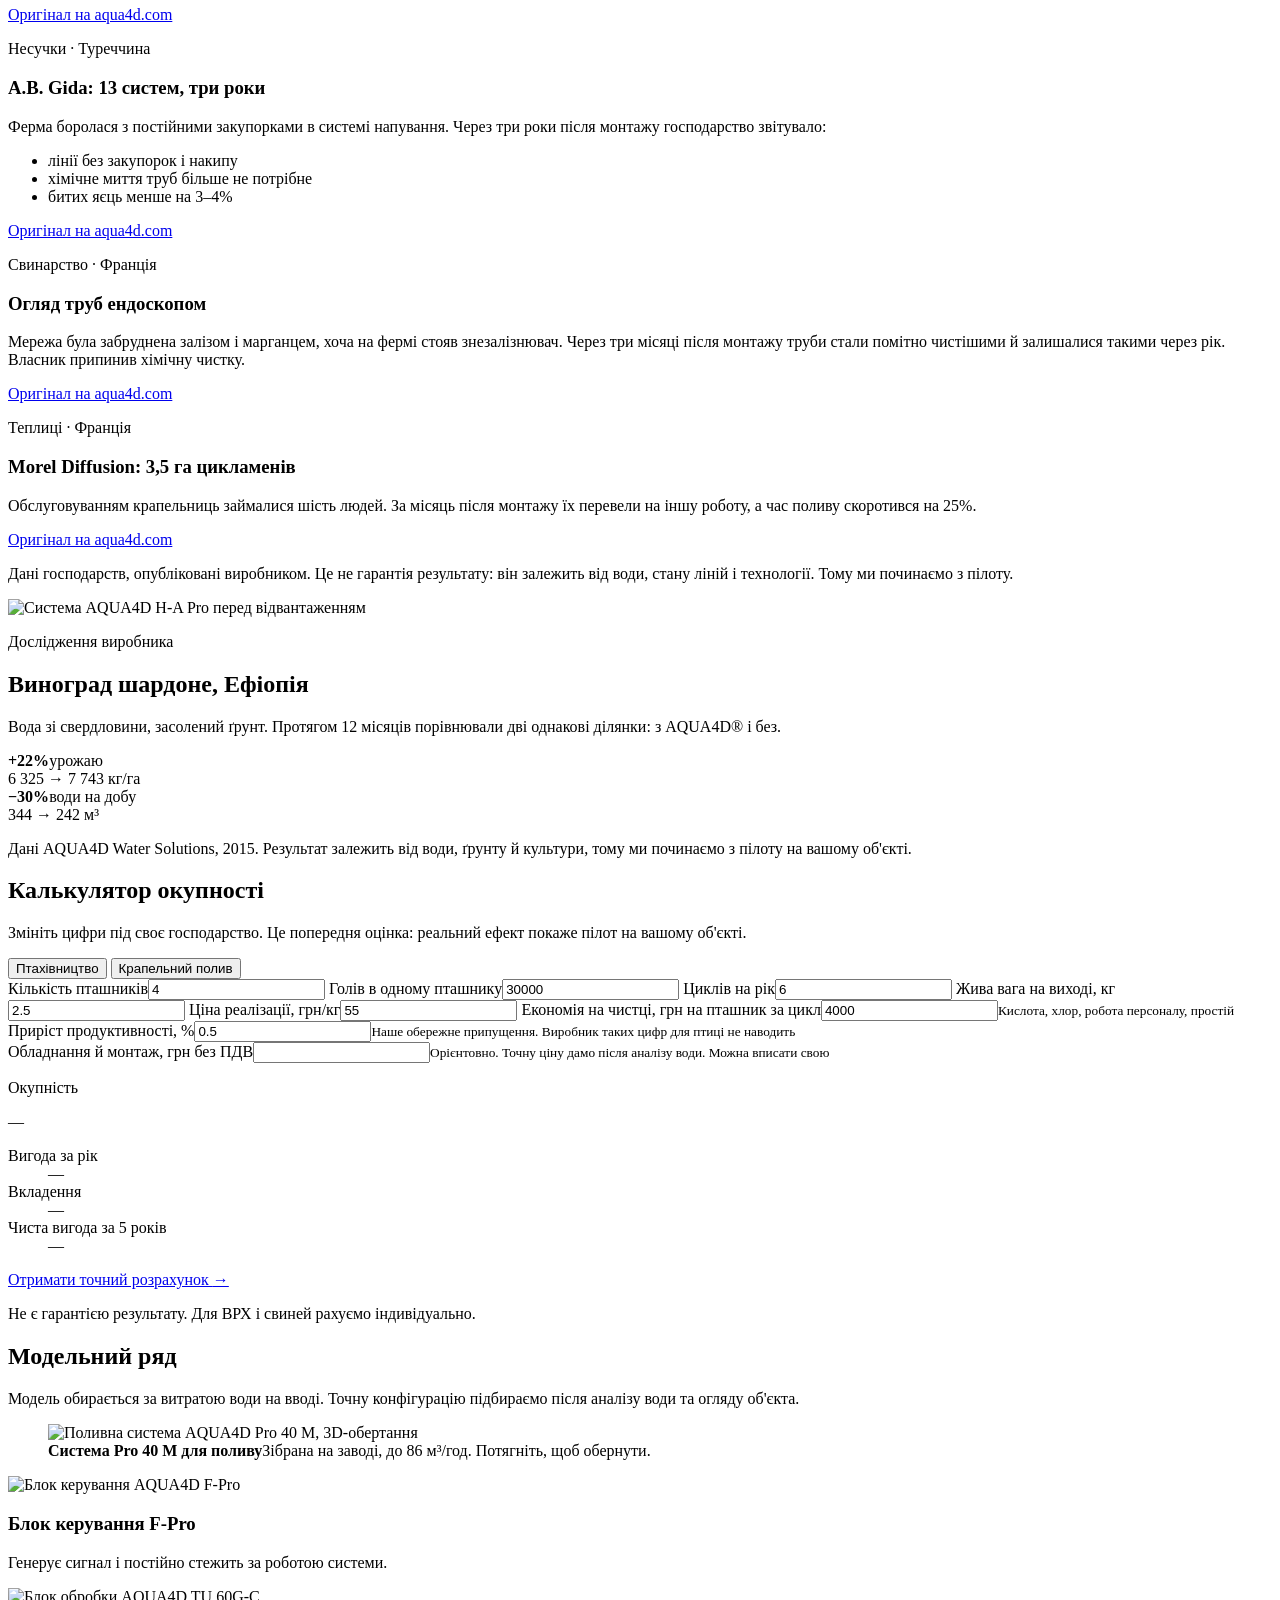
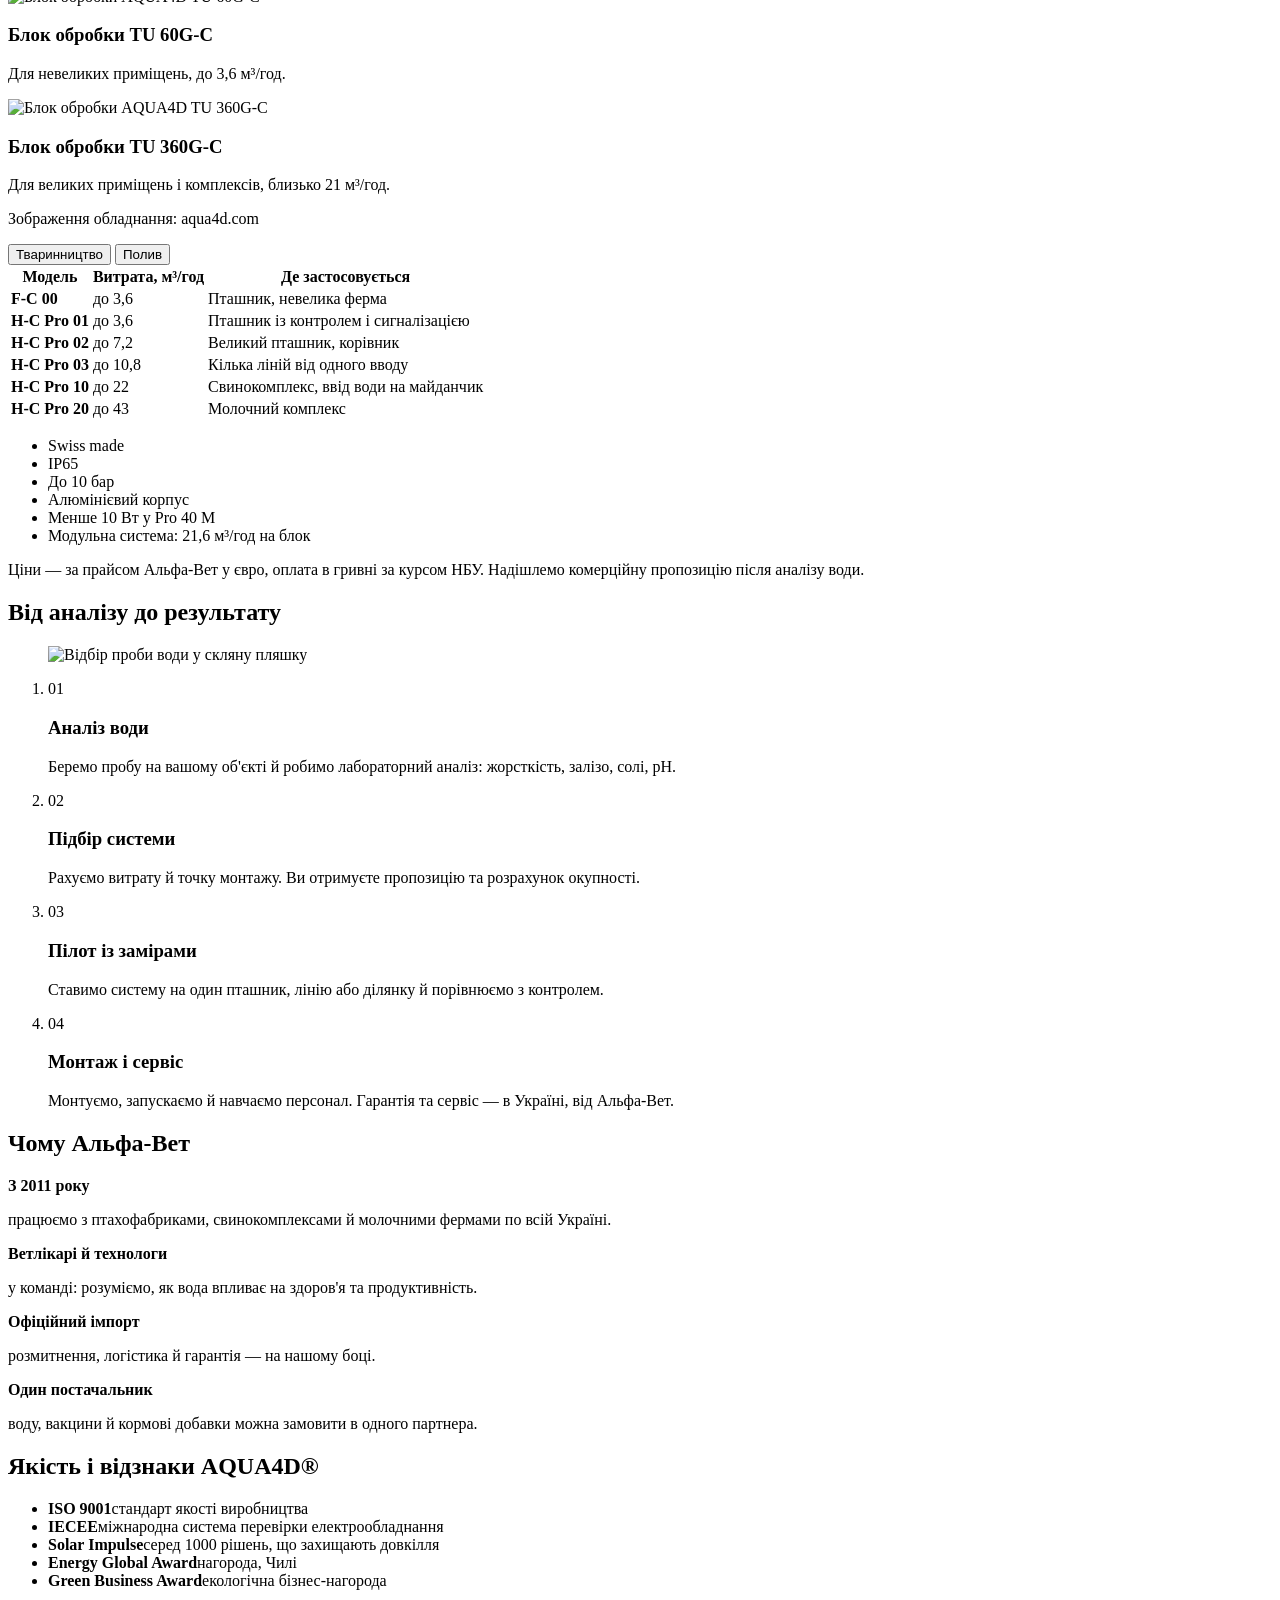
==== commit 78f82a26: "Add payback calculator Co-Authored-By: Claude Opus 5.5 <noreply@anthropic.com>" ====
--- a/public/index.html
+++ b/public/index.html
@@ -38,6 +38,7 @@
       <a href="#how">Як працює</a>
       <a href="#sectors">Напрямки</a>
       <a href="#results">Результати</a>
+      <a href="#calc">Окупність</a>
       <a href="#models">Моделі</a>
       <a href="#process">Пілот</a>
       <a href="#faq">Питання</a>
@@ -370,6 +371,51 @@
   </div>
 </section>
 
+<section class="calc wrap" id="calc">
+  <h2 class="section-title">Калькулятор окупності</h2>
+  <p class="section-sub">Змініть цифри під своє господарство. Це попередня оцінка: реальний ефект покаже пілот на вашому об'єкті.</p>
+  <div class="tabs" role="tablist" aria-label="Тип господарства">
+    <button role="tab" aria-selected="true" data-calc="farm">Птахівництво</button>
+    <button role="tab" aria-selected="false" data-calc="drip">Крапельний полив</button>
+  </div>
+  <div class="calc__grid">
+    <form class="calc__form" id="calc-form">
+      <div data-calc-panel="farm">
+        <label>Кількість пташників<input id="c-houses" type="number" inputmode="decimal" min="1" step="1" value="4"></label>
+        <label>Голів в одному пташнику<input id="c-birds" type="number" inputmode="decimal" min="0" step="1000" value="30000"></label>
+        <label>Циклів на рік<input id="c-cycles" type="number" inputmode="decimal" min="0" step="1" value="6"></label>
+        <label>Жива вага на виході, кг<input id="c-weight" type="number" inputmode="decimal" min="0" step="0.1" value="2.5"></label>
+        <label>Ціна реалізації, грн/кг<input id="c-price" type="number" inputmode="decimal" min="0" step="1" value="55"></label>
+        <label>Економія на чистці, грн на пташник за цикл<input id="c-clean" type="number" inputmode="decimal" min="0" step="500" value="4000"><small>Кислота, хлор, робота персоналу, простій</small></label>
+        <label>Приріст продуктивності, %<input id="c-up-farm" type="number" inputmode="decimal" min="0" step="0.1" value="0.5"><small>Наше обережне припущення. Виробник таких цифр для птиці не наводить</small></label>
+      </div>
+      <div data-calc-panel="drip" hidden>
+        <label>Площа, га<input id="d-ha" type="number" inputmode="decimal" min="1" step="1" value="20"></label>
+        <label>Урожайність, т/га<input id="d-yield" type="number" inputmode="decimal" min="0" step="1" value="10"></label>
+        <label>Ціна реалізації, грн/кг<input id="d-price" type="number" inputmode="decimal" min="0" step="1" value="120"></label>
+        <label>Вода на полив, м³/га за рік<input id="d-water" type="number" inputmode="decimal" min="0" step="100" value="4000"></label>
+        <label>Економія води, %<input id="d-saving" type="number" inputmode="decimal" min="0" step="1" value="15"><small>Виробник заявляє в середньому 20–30%, ми беремо менше</small></label>
+        <label>Електрика на подачу води, кВт·год/м³<input id="d-kwh" type="number" inputmode="decimal" min="0" step="0.1" value="0.3"></label>
+        <label>Тариф, грн/кВт·год<input id="d-tariff" type="number" inputmode="decimal" min="0" step="0.5" value="9"></label>
+        <label>Економія на чистці й хімії, грн/га за рік<input id="d-clean" type="number" inputmode="decimal" min="0" step="500" value="6000"></label>
+        <label>Приріст урожаю, %<input id="d-up" type="number" inputmode="decimal" min="0" step="0.5" value="5"><small>Наше припущення, менше за заявлене виробником</small></label>
+      </div>
+      <label class="calc__invest">Обладнання й монтаж, грн без ПДВ<input id="c-invest" type="number" inputmode="numeric" min="0" step="1000"><small>Орієнтовно. Точну ціну дамо після аналізу води. Можна вписати свою</small></label>
+    </form>
+    <div class="calc__result" aria-live="polite">
+      <p class="calc__label">Окупність</p>
+      <p class="calc__big" id="r-payback">—</p>
+      <dl>
+        <div><dt>Вигода за рік</dt><dd id="r-year">—</dd></div>
+        <div><dt>Вкладення</dt><dd id="r-invest">—</dd></div>
+        <div><dt>Чиста вигода за 5 років</dt><dd id="r-five">—</dd></div>
+      </dl>
+      <a href="#contact" class="btn btn--white" id="calc-cta">Отримати точний розрахунок <span aria-hidden="true">→</span></a>
+      <p class="calc__note">Не є гарантією результату. Для ВРХ і свиней рахуємо індивідуально.</p>
+    </div>
+  </div>
+</section>
+
 <section class="models wrap" id="models">
   <h2 class="section-title">Модельний ряд</h2>
   <p class="section-sub">Модель обирається за витратою води на вводі. Точну конфігурацію підбираємо після аналізу води та огляду об'єкта.</p>
